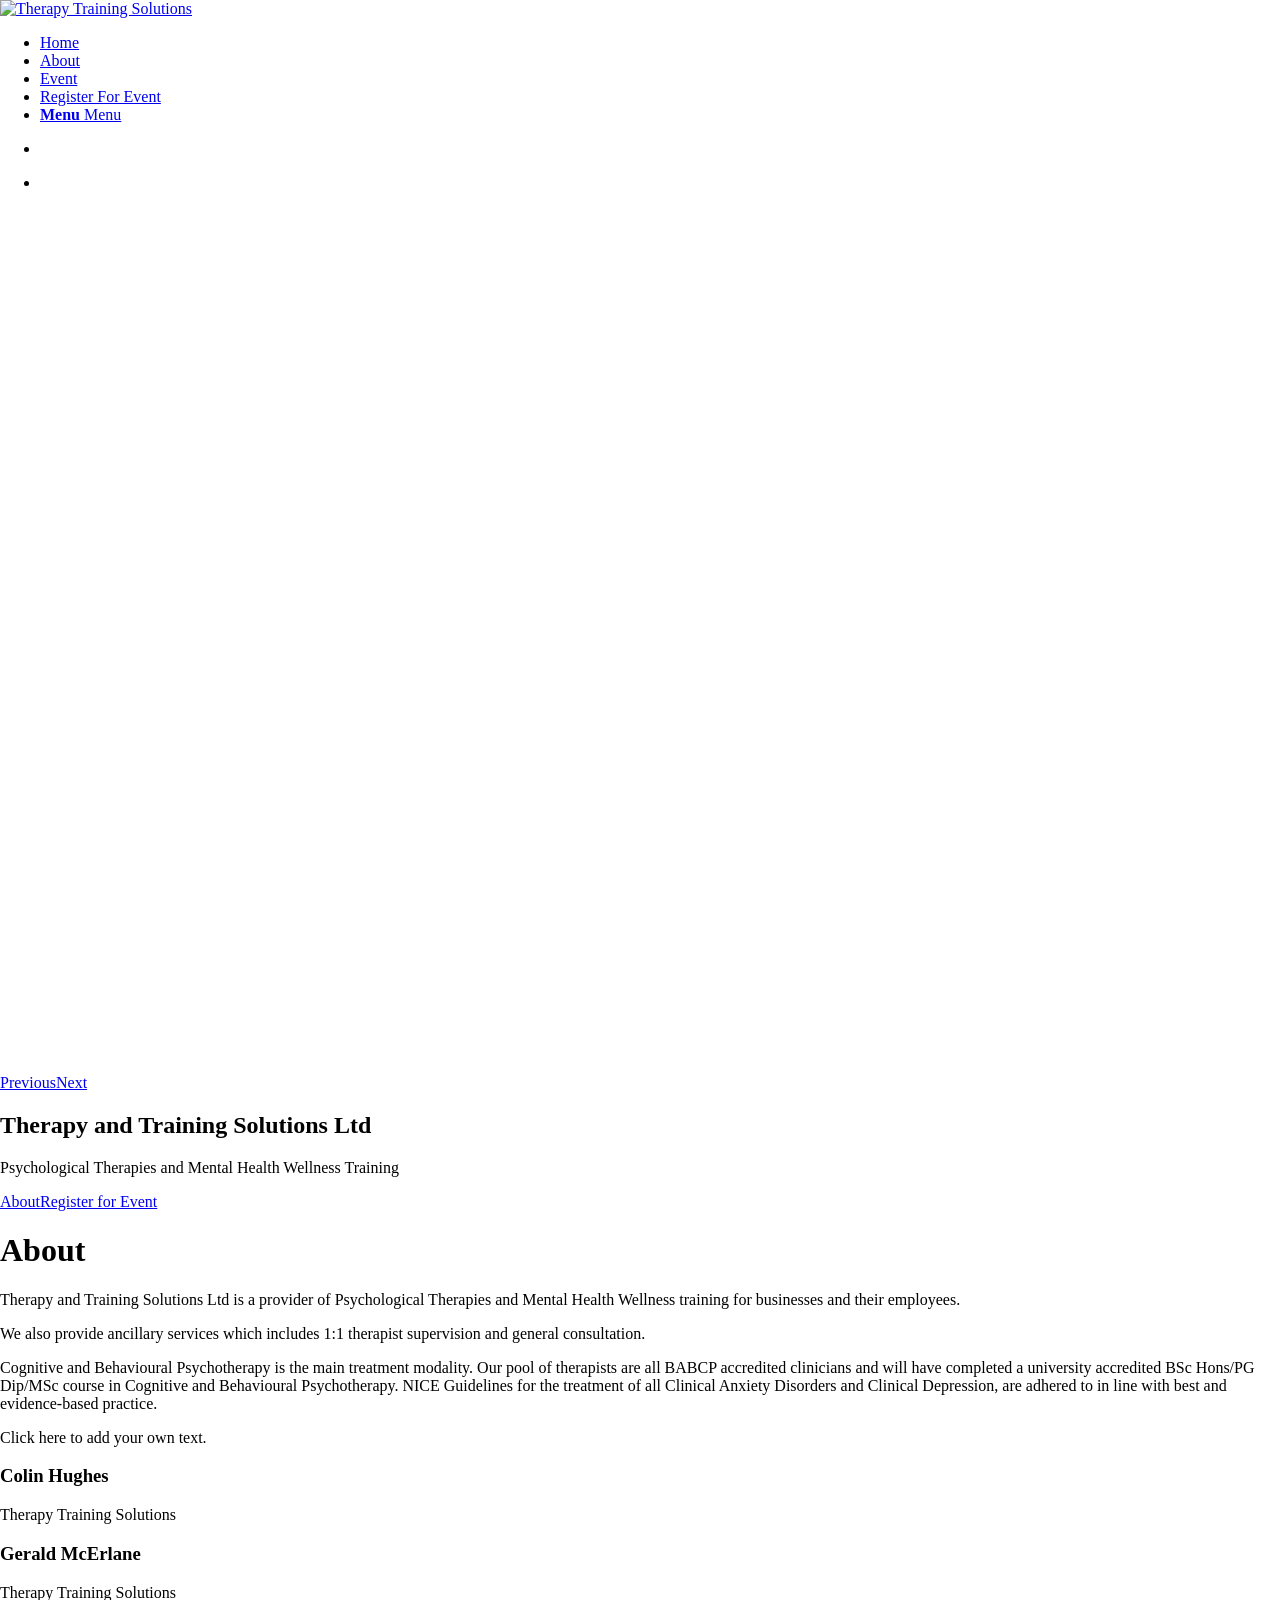
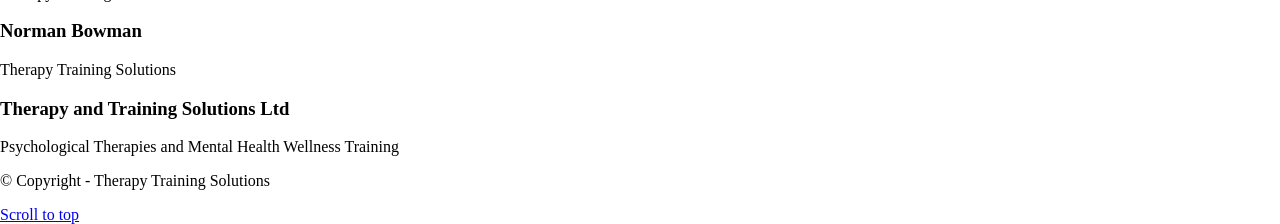
==== index.html @ c013c129 "Adding the exported files from wordpress" ====
<!DOCTYPE html><html lang="en-GB" class="html_stretched responsive av-preloader-disabled  html_header_top html_logo_left html_main_nav_header html_menu_right html_large html_header_sticky_disabled html_header_shrinking_disabled html_header_transparency html_mobile_menu_tablet html_header_searchicon_disabled html_content_align_center html_header_unstick_top_disabled html_header_stretch_disabled html_minimal_header html_minimal_header_shadow html_elegant-blog html_av-submenu-hidden html_av-submenu-display-click html_av-overlay-side html_av-overlay-side-minimal html_av-submenu-clone html_entry_id_143 av-cookies-no-cookie-consent av-no-preview av-default-lightbox html_text_menu_active av-mobile-menu-switch-default avia_desktop  js_active  avia_transform  avia_transform3d "><head>
<meta charset="UTF-8">


<!-- mobile setting -->
<meta name="viewport" content="width=device-width, initial-scale=1">

<!-- Scripts/CSS and wp_head hook -->
<meta name="robots" content="index, follow, max-image-preview:large, max-snippet:-1, max-video-preview:-1">

	<!-- This site is optimized with the Yoast SEO plugin v24.7 - https://yoast.com/wordpress/plugins/seo/ -->
	<title>Therapy Training Solutions | Mental Health Wellness</title>
	<meta name="description" content="Therapy and Training Solutions Ltd is a provider of Psychological Therapies &amp; Mental Health Wellness training for businesses.">
	<link rel="canonical" href="https://therapytrainingsolutions.com/home/">
	<meta property="og:locale" content="en_GB">
	<meta property="og:type" content="website">
	<meta property="og:title" content="Therapy Training Solutions | Mental Health Wellness">
	<meta property="og:description" content="Therapy and Training Solutions Ltd is a provider of Psychological Therapies &amp; Mental Health Wellness training for businesses.">
	<meta property="og:url" content="https://therapytrainingsolutions.com/home/">
	<meta property="og:site_name" content="Therapy Training Solutions">
	<meta property="article:modified_time" content="2026-04-06T12:33:07+00:00">
	<meta name="twitter:card" content="summary_large_image">
	
	<!-- / Yoast SEO plugin. -->


<link rel="alternate" type="application/rss+xml" title="Therapy Training Solutions » Feed" href="https://therapytrainingsolutions.com/feed/">
<link rel="alternate" type="application/rss+xml" title="Therapy Training Solutions » Comments Feed" href="https://therapytrainingsolutions.com/comments/feed/">
<link rel="alternate" title="oEmbed (JSON)" type="application/json+oembed" href="https://therapytrainingsolutions.com/wp-json/oembed/1.0/embed?url=https%3A%2F%2Ftherapytrainingsolutions.com%2F">
<link rel="alternate" title="oEmbed (XML)" type="text/xml+oembed" href="https://therapytrainingsolutions.com/wp-json/oembed/1.0/embed?url=https%3A%2F%2Ftherapytrainingsolutions.com%2F&amp;format=xml">

<!-- google webfont font replacement -->

			<script type="text/javascript">

				(function() {

					/*	check if webfonts are disabled by user setting via cookie - or user must opt in.	*/
					var html = document.getElementsByTagName('html')[0];
					var cookie_check = html.className.indexOf('av-cookies-needs-opt-in') >= 0 || html.className.indexOf('av-cookies-can-opt-out') >= 0;
					var allow_continue = true;
					var silent_accept_cookie = html.className.indexOf('av-cookies-user-silent-accept') >= 0;

					if( cookie_check && ! silent_accept_cookie )
					{
						if( ! document.cookie.match(/aviaCookieConsent/) || html.className.indexOf('av-cookies-session-refused') >= 0 )
						{
							allow_continue = false;
						}
						else
						{
							if( ! document.cookie.match(/aviaPrivacyRefuseCookiesHideBar/) )
							{
								allow_continue = false;
							}
							else if( ! document.cookie.match(/aviaPrivacyEssentialCookiesEnabled/) )
							{
								allow_continue = false;
							}
							else if( document.cookie.match(/aviaPrivacyGoogleWebfontsDisabled/) )
							{
								allow_continue = false;
							}
						}
					}

					if( allow_continue )
					{
						var f = document.createElement('link');

						f.type 	= 'text/css';
						f.rel 	= 'stylesheet';
						f.href 	= 'https://fonts.googleapis.com/css?family=Droid+Serif%7COpen+Sans:400,600%7CLato:300,400,700%7CCaveat:400,700&display=auto';
						f.id 	= 'avia-google-webfont';

						document.getElementsByTagName('head')[0].appendChild(f);
					}
				})();

			</script><link type="text/css" rel="stylesheet" href="https://fonts.googleapis.com/css?family=Droid+Serif%7COpen+Sans:400,600%7CLato:300,400,700%7CCaveat:400,700&amp;display=auto" id="avia-google-webfont">
			<style id="wp-img-auto-sizes-contain-inline-css">
img:is([sizes=auto i],[sizes^="auto," i]){contain-intrinsic-size:3000px 1500px}
/*# sourceURL=wp-img-auto-sizes-contain-inline-css */
</style>
<link rel="stylesheet" id="formidable-css" href="https://therapytrainingsolutions.com/wp-content/plugins/formidable/css/formidableforms.css?ver=3191437" media="all">
<style id="wp-emoji-styles-inline-css">

	img.wp-smiley, img.emoji {
		display: inline !important;
		border: none !important;
		box-shadow: none !important;
		height: 1em !important;
		width: 1em !important;
		margin: 0 0.07em !important;
		vertical-align: -0.1em !important;
		background: none !important;
		padding: 0 !important;
	}
/*# sourceURL=wp-emoji-styles-inline-css */
</style>
<style id="wp-block-library-inline-css">
:root{--wp-block-synced-color:#7a00df;--wp-block-synced-color--rgb:122,0,223;--wp-bound-block-color:var(--wp-block-synced-color);--wp-editor-canvas-background:#ddd;--wp-admin-theme-color:#007cba;--wp-admin-theme-color--rgb:0,124,186;--wp-admin-theme-color-darker-10:#006ba1;--wp-admin-theme-color-darker-10--rgb:0,107,160.5;--wp-admin-theme-color-darker-20:#005a87;--wp-admin-theme-color-darker-20--rgb:0,90,135;--wp-admin-border-width-focus:2px}@media (min-resolution:192dpi){:root{--wp-admin-border-width-focus:1.5px}}.wp-element-button{cursor:pointer}:root .has-very-light-gray-background-color{background-color:#eee}:root .has-very-dark-gray-background-color{background-color:#313131}:root .has-very-light-gray-color{color:#eee}:root .has-very-dark-gray-color{color:#313131}:root .has-vivid-green-cyan-to-vivid-cyan-blue-gradient-background{background:linear-gradient(135deg,#00d084,#0693e3)}:root .has-purple-crush-gradient-background{background:linear-gradient(135deg,#34e2e4,#4721fb 50%,#ab1dfe)}:root .has-hazy-dawn-gradient-background{background:linear-gradient(135deg,#faaca8,#dad0ec)}:root .has-subdued-olive-gradient-background{background:linear-gradient(135deg,#fafae1,#67a671)}:root .has-atomic-cream-gradient-background{background:linear-gradient(135deg,#fdd79a,#004a59)}:root .has-nightshade-gradient-background{background:linear-gradient(135deg,#330968,#31cdcf)}:root .has-midnight-gradient-background{background:linear-gradient(135deg,#020381,#2874fc)}:root{--wp--preset--font-size--normal:16px;--wp--preset--font-size--huge:42px}.has-regular-font-size{font-size:1em}.has-larger-font-size{font-size:2.625em}.has-normal-font-size{font-size:var(--wp--preset--font-size--normal)}.has-huge-font-size{font-size:var(--wp--preset--font-size--huge)}:root .has-text-align-center{text-align:center}:root .has-text-align-left{text-align:left}:root .has-text-align-right{text-align:right}.has-fit-text{white-space:nowrap!important}#end-resizable-editor-section{display:none}.aligncenter{clear:both}.items-justified-left{justify-content:flex-start}.items-justified-center{justify-content:center}.items-justified-right{justify-content:flex-end}.items-justified-space-between{justify-content:space-between}.screen-reader-text{word-wrap:normal!important;border:0;clip-path:inset(50%);height:1px;margin:-1px;overflow:hidden;padding:0;position:absolute;width:1px}.screen-reader-text:focus{background-color:#ddd;clip-path:none;color:#444;display:block;font-size:1em;height:auto;left:5px;line-height:normal;padding:15px 23px 14px;text-decoration:none;top:5px;width:auto;z-index:100000}html :where(.has-border-color){border-style:solid}html :where([style*=border-color]){border-style:solid}html :where([style*=border-top-color]){border-top-style:solid}html :where([style*=border-right-color]){border-right-style:solid}html :where([style*=border-bottom-color]){border-bottom-style:solid}html :where([style*=border-left-color]){border-left-style:solid}html :where([style*=border-width]){border-style:solid}html :where([style*=border-top-width]){border-top-style:solid}html :where([style*=border-right-width]){border-right-style:solid}html :where([style*=border-bottom-width]){border-bottom-style:solid}html :where([style*=border-left-width]){border-left-style:solid}html :where(img[class*=wp-image-]){height:auto;max-width:100%}:where(figure){margin:0 0 1em}html :where(.is-position-sticky){--wp-admin--admin-bar--position-offset:var(--wp-admin--admin-bar--height,0px)}@media screen and (max-width:600px){html :where(.is-position-sticky){--wp-admin--admin-bar--position-offset:0px}}

/*# sourceURL=/wp-includes/css/dist/block-library/common.min.css */
</style>

<style id="global-styles-inline-css">
:root{--wp--preset--aspect-ratio--square: 1;--wp--preset--aspect-ratio--4-3: 4/3;--wp--preset--aspect-ratio--3-4: 3/4;--wp--preset--aspect-ratio--3-2: 3/2;--wp--preset--aspect-ratio--2-3: 2/3;--wp--preset--aspect-ratio--16-9: 16/9;--wp--preset--aspect-ratio--9-16: 9/16;--wp--preset--color--black: #000000;--wp--preset--color--cyan-bluish-gray: #abb8c3;--wp--preset--color--white: #ffffff;--wp--preset--color--pale-pink: #f78da7;--wp--preset--color--vivid-red: #cf2e2e;--wp--preset--color--luminous-vivid-orange: #ff6900;--wp--preset--color--luminous-vivid-amber: #fcb900;--wp--preset--color--light-green-cyan: #7bdcb5;--wp--preset--color--vivid-green-cyan: #00d084;--wp--preset--color--pale-cyan-blue: #8ed1fc;--wp--preset--color--vivid-cyan-blue: #0693e3;--wp--preset--color--vivid-purple: #9b51e0;--wp--preset--color--metallic-red: #b02b2c;--wp--preset--color--maximum-yellow-red: #edae44;--wp--preset--color--yellow-sun: #eeee22;--wp--preset--color--palm-leaf: #83a846;--wp--preset--color--aero: #7bb0e7;--wp--preset--color--old-lavender: #745f7e;--wp--preset--color--steel-teal: #5f8789;--wp--preset--color--raspberry-pink: #d65799;--wp--preset--color--medium-turquoise: #4ecac2;--wp--preset--gradient--vivid-cyan-blue-to-vivid-purple: linear-gradient(135deg,rgb(6,147,227) 0%,rgb(155,81,224) 100%);--wp--preset--gradient--light-green-cyan-to-vivid-green-cyan: linear-gradient(135deg,rgb(122,220,180) 0%,rgb(0,208,130) 100%);--wp--preset--gradient--luminous-vivid-amber-to-luminous-vivid-orange: linear-gradient(135deg,rgb(252,185,0) 0%,rgb(255,105,0) 100%);--wp--preset--gradient--luminous-vivid-orange-to-vivid-red: linear-gradient(135deg,rgb(255,105,0) 0%,rgb(207,46,46) 100%);--wp--preset--gradient--very-light-gray-to-cyan-bluish-gray: linear-gradient(135deg,rgb(238,238,238) 0%,rgb(169,184,195) 100%);--wp--preset--gradient--cool-to-warm-spectrum: linear-gradient(135deg,rgb(74,234,220) 0%,rgb(151,120,209) 20%,rgb(207,42,186) 40%,rgb(238,44,130) 60%,rgb(251,105,98) 80%,rgb(254,248,76) 100%);--wp--preset--gradient--blush-light-purple: linear-gradient(135deg,rgb(255,206,236) 0%,rgb(152,150,240) 100%);--wp--preset--gradient--blush-bordeaux: linear-gradient(135deg,rgb(254,205,165) 0%,rgb(254,45,45) 50%,rgb(107,0,62) 100%);--wp--preset--gradient--luminous-dusk: linear-gradient(135deg,rgb(255,203,112) 0%,rgb(199,81,192) 50%,rgb(65,88,208) 100%);--wp--preset--gradient--pale-ocean: linear-gradient(135deg,rgb(255,245,203) 0%,rgb(182,227,212) 50%,rgb(51,167,181) 100%);--wp--preset--gradient--electric-grass: linear-gradient(135deg,rgb(202,248,128) 0%,rgb(113,206,126) 100%);--wp--preset--gradient--midnight: linear-gradient(135deg,rgb(2,3,129) 0%,rgb(40,116,252) 100%);--wp--preset--font-size--small: 1rem;--wp--preset--font-size--medium: 1.125rem;--wp--preset--font-size--large: 1.75rem;--wp--preset--font-size--x-large: clamp(1.75rem, 3vw, 2.25rem);--wp--preset--spacing--20: 0.44rem;--wp--preset--spacing--30: 0.67rem;--wp--preset--spacing--40: 1rem;--wp--preset--spacing--50: 1.5rem;--wp--preset--spacing--60: 2.25rem;--wp--preset--spacing--70: 3.38rem;--wp--preset--spacing--80: 5.06rem;--wp--preset--shadow--natural: 6px 6px 9px rgba(0, 0, 0, 0.2);--wp--preset--shadow--deep: 12px 12px 50px rgba(0, 0, 0, 0.4);--wp--preset--shadow--sharp: 6px 6px 0px rgba(0, 0, 0, 0.2);--wp--preset--shadow--outlined: 6px 6px 0px -3px rgb(255, 255, 255), 6px 6px rgb(0, 0, 0);--wp--preset--shadow--crisp: 6px 6px 0px rgb(0, 0, 0);}:root { --wp--style--global--content-size: 800px;--wp--style--global--wide-size: 1130px; }:where(body) { margin: 0; }.wp-site-blocks > .alignleft { float: left; margin-right: 2em; }.wp-site-blocks > .alignright { float: right; margin-left: 2em; }.wp-site-blocks > .aligncenter { justify-content: center; margin-left: auto; margin-right: auto; }:where(.is-layout-flex){gap: 0.5em;}:where(.is-layout-grid){gap: 0.5em;}.is-layout-flow > .alignleft{float: left;margin-inline-start: 0;margin-inline-end: 2em;}.is-layout-flow > .alignright{float: right;margin-inline-start: 2em;margin-inline-end: 0;}.is-layout-flow > .aligncenter{margin-left: auto !important;margin-right: auto !important;}.is-layout-constrained > .alignleft{float: left;margin-inline-start: 0;margin-inline-end: 2em;}.is-layout-constrained > .alignright{float: right;margin-inline-start: 2em;margin-inline-end: 0;}.is-layout-constrained > .aligncenter{margin-left: auto !important;margin-right: auto !important;}.is-layout-constrained > :where(:not(.alignleft):not(.alignright):not(.alignfull)){max-width: var(--wp--style--global--content-size);margin-left: auto !important;margin-right: auto !important;}.is-layout-constrained > .alignwide{max-width: var(--wp--style--global--wide-size);}body .is-layout-flex{display: flex;}.is-layout-flex{flex-wrap: wrap;align-items: center;}.is-layout-flex > :is(*, div){margin: 0;}body .is-layout-grid{display: grid;}.is-layout-grid > :is(*, div){margin: 0;}body{padding-top: 0px;padding-right: 0px;padding-bottom: 0px;padding-left: 0px;}:root :where(.wp-element-button, .wp-block-button__link){background-color: #32373c;border-width: 0;color: #fff;font-family: inherit;font-size: inherit;font-style: inherit;font-weight: inherit;letter-spacing: inherit;line-height: inherit;padding-top: calc(0.667em + 2px);padding-right: calc(1.333em + 2px);padding-bottom: calc(0.667em + 2px);padding-left: calc(1.333em + 2px);text-decoration: none;text-transform: inherit;}.has-black-color{color: var(--wp--preset--color--black) !important;}.has-cyan-bluish-gray-color{color: var(--wp--preset--color--cyan-bluish-gray) !important;}.has-white-color{color: var(--wp--preset--color--white) !important;}.has-pale-pink-color{color: var(--wp--preset--color--pale-pink) !important;}.has-vivid-red-color{color: var(--wp--preset--color--vivid-red) !important;}.has-luminous-vivid-orange-color{color: var(--wp--preset--color--luminous-vivid-orange) !important;}.has-luminous-vivid-amber-color{color: var(--wp--preset--color--luminous-vivid-amber) !important;}.has-light-green-cyan-color{color: var(--wp--preset--color--light-green-cyan) !important;}.has-vivid-green-cyan-color{color: var(--wp--preset--color--vivid-green-cyan) !important;}.has-pale-cyan-blue-color{color: var(--wp--preset--color--pale-cyan-blue) !important;}.has-vivid-cyan-blue-color{color: var(--wp--preset--color--vivid-cyan-blue) !important;}.has-vivid-purple-color{color: var(--wp--preset--color--vivid-purple) !important;}.has-metallic-red-color{color: var(--wp--preset--color--metallic-red) !important;}.has-maximum-yellow-red-color{color: var(--wp--preset--color--maximum-yellow-red) !important;}.has-yellow-sun-color{color: var(--wp--preset--color--yellow-sun) !important;}.has-palm-leaf-color{color: var(--wp--preset--color--palm-leaf) !important;}.has-aero-color{color: var(--wp--preset--color--aero) !important;}.has-old-lavender-color{color: var(--wp--preset--color--old-lavender) !important;}.has-steel-teal-color{color: var(--wp--preset--color--steel-teal) !important;}.has-raspberry-pink-color{color: var(--wp--preset--color--raspberry-pink) !important;}.has-medium-turquoise-color{color: var(--wp--preset--color--medium-turquoise) !important;}.has-black-background-color{background-color: var(--wp--preset--color--black) !important;}.has-cyan-bluish-gray-background-color{background-color: var(--wp--preset--color--cyan-bluish-gray) !important;}.has-white-background-color{background-color: var(--wp--preset--color--white) !important;}.has-pale-pink-background-color{background-color: var(--wp--preset--color--pale-pink) !important;}.has-vivid-red-background-color{background-color: var(--wp--preset--color--vivid-red) !important;}.has-luminous-vivid-orange-background-color{background-color: var(--wp--preset--color--luminous-vivid-orange) !important;}.has-luminous-vivid-amber-background-color{background-color: var(--wp--preset--color--luminous-vivid-amber) !important;}.has-light-green-cyan-background-color{background-color: var(--wp--preset--color--light-green-cyan) !important;}.has-vivid-green-cyan-background-color{background-color: var(--wp--preset--color--vivid-green-cyan) !important;}.has-pale-cyan-blue-background-color{background-color: var(--wp--preset--color--pale-cyan-blue) !important;}.has-vivid-cyan-blue-background-color{background-color: var(--wp--preset--color--vivid-cyan-blue) !important;}.has-vivid-purple-background-color{background-color: var(--wp--preset--color--vivid-purple) !important;}.has-metallic-red-background-color{background-color: var(--wp--preset--color--metallic-red) !important;}.has-maximum-yellow-red-background-color{background-color: var(--wp--preset--color--maximum-yellow-red) !important;}.has-yellow-sun-background-color{background-color: var(--wp--preset--color--yellow-sun) !important;}.has-palm-leaf-background-color{background-color: var(--wp--preset--color--palm-leaf) !important;}.has-aero-background-color{background-color: var(--wp--preset--color--aero) !important;}.has-old-lavender-background-color{background-color: var(--wp--preset--color--old-lavender) !important;}.has-steel-teal-background-color{background-color: var(--wp--preset--color--steel-teal) !important;}.has-raspberry-pink-background-color{background-color: var(--wp--preset--color--raspberry-pink) !important;}.has-medium-turquoise-background-color{background-color: var(--wp--preset--color--medium-turquoise) !important;}.has-black-border-color{border-color: var(--wp--preset--color--black) !important;}.has-cyan-bluish-gray-border-color{border-color: var(--wp--preset--color--cyan-bluish-gray) !important;}.has-white-border-color{border-color: var(--wp--preset--color--white) !important;}.has-pale-pink-border-color{border-color: var(--wp--preset--color--pale-pink) !important;}.has-vivid-red-border-color{border-color: var(--wp--preset--color--vivid-red) !important;}.has-luminous-vivid-orange-border-color{border-color: var(--wp--preset--color--luminous-vivid-orange) !important;}.has-luminous-vivid-amber-border-color{border-color: var(--wp--preset--color--luminous-vivid-amber) !important;}.has-light-green-cyan-border-color{border-color: var(--wp--preset--color--light-green-cyan) !important;}.has-vivid-green-cyan-border-color{border-color: var(--wp--preset--color--vivid-green-cyan) !important;}.has-pale-cyan-blue-border-color{border-color: var(--wp--preset--color--pale-cyan-blue) !important;}.has-vivid-cyan-blue-border-color{border-color: var(--wp--preset--color--vivid-cyan-blue) !important;}.has-vivid-purple-border-color{border-color: var(--wp--preset--color--vivid-purple) !important;}.has-metallic-red-border-color{border-color: var(--wp--preset--color--metallic-red) !important;}.has-maximum-yellow-red-border-color{border-color: var(--wp--preset--color--maximum-yellow-red) !important;}.has-yellow-sun-border-color{border-color: var(--wp--preset--color--yellow-sun) !important;}.has-palm-leaf-border-color{border-color: var(--wp--preset--color--palm-leaf) !important;}.has-aero-border-color{border-color: var(--wp--preset--color--aero) !important;}.has-old-lavender-border-color{border-color: var(--wp--preset--color--old-lavender) !important;}.has-steel-teal-border-color{border-color: var(--wp--preset--color--steel-teal) !important;}.has-raspberry-pink-border-color{border-color: var(--wp--preset--color--raspberry-pink) !important;}.has-medium-turquoise-border-color{border-color: var(--wp--preset--color--medium-turquoise) !important;}.has-vivid-cyan-blue-to-vivid-purple-gradient-background{background: var(--wp--preset--gradient--vivid-cyan-blue-to-vivid-purple) !important;}.has-light-green-cyan-to-vivid-green-cyan-gradient-background{background: var(--wp--preset--gradient--light-green-cyan-to-vivid-green-cyan) !important;}.has-luminous-vivid-amber-to-luminous-vivid-orange-gradient-background{background: var(--wp--preset--gradient--luminous-vivid-amber-to-luminous-vivid-orange) !important;}.has-luminous-vivid-orange-to-vivid-red-gradient-background{background: var(--wp--preset--gradient--luminous-vivid-orange-to-vivid-red) !important;}.has-very-light-gray-to-cyan-bluish-gray-gradient-background{background: var(--wp--preset--gradient--very-light-gray-to-cyan-bluish-gray) !important;}.has-cool-to-warm-spectrum-gradient-background{background: var(--wp--preset--gradient--cool-to-warm-spectrum) !important;}.has-blush-light-purple-gradient-background{background: var(--wp--preset--gradient--blush-light-purple) !important;}.has-blush-bordeaux-gradient-background{background: var(--wp--preset--gradient--blush-bordeaux) !important;}.has-luminous-dusk-gradient-background{background: var(--wp--preset--gradient--luminous-dusk) !important;}.has-pale-ocean-gradient-background{background: var(--wp--preset--gradient--pale-ocean) !important;}.has-electric-grass-gradient-background{background: var(--wp--preset--gradient--electric-grass) !important;}.has-midnight-gradient-background{background: var(--wp--preset--gradient--midnight) !important;}.has-small-font-size{font-size: var(--wp--preset--font-size--small) !important;}.has-medium-font-size{font-size: var(--wp--preset--font-size--medium) !important;}.has-large-font-size{font-size: var(--wp--preset--font-size--large) !important;}.has-x-large-font-size{font-size: var(--wp--preset--font-size--x-large) !important;}
/*# sourceURL=global-styles-inline-css */
</style>

<link rel="stylesheet" id="mediaelement-css" href="https://therapytrainingsolutions.com/wp-includes/js/mediaelement/mediaelementplayer-legacy.min.css?ver=4.2.17" media="all">
<link rel="stylesheet" id="wp-mediaelement-css" href="https://therapytrainingsolutions.com/wp-includes/js/mediaelement/wp-mediaelement.min.css?ver=7.0.4" media="all">
<link rel="stylesheet" id="avia-merged-styles-css" href="https://therapytrainingsolutions.com/wp-content/uploads/dynamic_avia/avia-merged-styles-a7b9340846c7d0eb1433fabc374eac28---668e951b6c77f.css" media="all">
<link rel="stylesheet" id="avia-single-post-143-css" href="https://therapytrainingsolutions.com/wp-content/uploads/dynamic_avia/avia_posts_css/post-143.css?ver=ver-1775478793" media="all">
<script id="jquery-core-js" src="https://therapytrainingsolutions.com/wp-includes/js/jquery/jquery.min.js?ver=3.7.1"></script>
<script id="jquery-migrate-js" src="https://therapytrainingsolutions.com/wp-includes/js/jquery/jquery-migrate.min.js?ver=3.4.1"></script>
<link rel="https://api.w.org/" href="https://therapytrainingsolutions.com/wp-json/"><link rel="alternate" title="JSON" type="application/json" href="https://therapytrainingsolutions.com/wp-json/wp/v2/pages/143"><link rel="EditURI" type="application/rsd+xml" title="RSD" href="https://therapytrainingsolutions.com/xmlrpc.php?rsd">
<meta name="generator" content="WordPress 7.0.4">
<link rel="shortlink" href="https://therapytrainingsolutions.com/">
<link rel="profile" href="http://gmpg.org/xfn/11">
<link rel="alternate" type="application/rss+xml" title="Therapy Training Solutions RSS2 Feed" href="https://therapytrainingsolutions.com/feed/">
<link rel="pingback" href="https://therapytrainingsolutions.com/xmlrpc.php">
<!--[if lt IE 9]><script src="https://therapytrainingsolutions.com/wp-content/themes/enfold/js/html5shiv.js"></script><![endif]-->
<link rel="icon" href="http://therapytrainingsolutions.com/wp-content/uploads/2023/03/tts-icon.png" type="image/png">

<!-- To speed up the rendering and to display the site as fast as possible to the user we include some styles and scripts for above the fold content inline -->
<script type="text/javascript">'use strict';var avia_is_mobile=!1;if(/Android|webOS|iPhone|iPad|iPod|BlackBerry|IEMobile|Opera Mini/i.test(navigator.userAgent)&&'ontouchstart' in document.documentElement){avia_is_mobile=!0;document.documentElement.className+=' avia_mobile '}
else{document.documentElement.className+=' avia_desktop '};document.documentElement.className+=' js_active ';(function(){var e=['-webkit-','-moz-','-ms-',''],n='',o=!1,a=!1;for(var t in e){if(e[t]+'transform' in document.documentElement.style){o=!0;n=e[t]+'transform'};if(e[t]+'perspective' in document.documentElement.style){a=!0}};if(o){document.documentElement.className+=' avia_transform '};if(a){document.documentElement.className+=' avia_transform3d '};if(typeof document.getElementsByClassName=='function'&&typeof document.documentElement.getBoundingClientRect=='function'&&avia_is_mobile==!1){if(n&&window.innerHeight>0){setTimeout(function(){var e=0,o={},a=0,t=document.getElementsByClassName('av-parallax'),i=window.pageYOffset||document.documentElement.scrollTop;for(e=0;e<t.length;e++){t[e].style.top='0px';o=t[e].getBoundingClientRect();a=Math.ceil((window.innerHeight+i-o.top)*0.3);t[e].style[n]='translate(0px, '+a+'px)';t[e].style.top='auto';t[e].className+=' enabled-parallax '}},50)}}})();</script><style type="text/css">
		@font-face {font-family: 'entypo-fontello'; font-weight: normal; font-style: normal; font-display: auto;
		src: url('https://therapytrainingsolutions.com/wp-content/themes/enfold/config-templatebuilder/avia-template-builder/assets/fonts/entypo-fontello.woff2') format('woff2'),
		url('https://therapytrainingsolutions.com/wp-content/themes/enfold/config-templatebuilder/avia-template-builder/assets/fonts/entypo-fontello.woff') format('woff'),
		url('https://therapytrainingsolutions.com/wp-content/themes/enfold/config-templatebuilder/avia-template-builder/assets/fonts/entypo-fontello.ttf') format('truetype'),
		url('https://therapytrainingsolutions.com/wp-content/themes/enfold/config-templatebuilder/avia-template-builder/assets/fonts/entypo-fontello.svg#entypo-fontello') format('svg'),
		url('https://therapytrainingsolutions.com/wp-content/themes/enfold/config-templatebuilder/avia-template-builder/assets/fonts/entypo-fontello.eot'),
		url('https://therapytrainingsolutions.com/wp-content/themes/enfold/config-templatebuilder/avia-template-builder/assets/fonts/entypo-fontello.eot?#iefix') format('embedded-opentype');
		} #top .avia-font-entypo-fontello, body .avia-font-entypo-fontello, html body [data-av_iconfont='entypo-fontello']:before{ font-family: 'entypo-fontello'; }
		
		@font-face {font-family: 'lifestyles'; font-weight: normal; font-style: normal; font-display: auto;
		src: url('https://therapytrainingsolutions.com/wp-content/uploads/avia_fonts/lifestyles/lifestyles.woff2') format('woff2'),
		url('https://therapytrainingsolutions.com/wp-content/uploads/avia_fonts/lifestyles/lifestyles.woff') format('woff'),
		url('https://therapytrainingsolutions.com/wp-content/uploads/avia_fonts/lifestyles/lifestyles.ttf') format('truetype'),
		url('https://therapytrainingsolutions.com/wp-content/uploads/avia_fonts/lifestyles/lifestyles.svg#lifestyles') format('svg'),
		url('https://therapytrainingsolutions.com/wp-content/uploads/avia_fonts/lifestyles/lifestyles.eot'),
		url('https://therapytrainingsolutions.com/wp-content/uploads/avia_fonts/lifestyles/lifestyles.eot?#iefix') format('embedded-opentype');
		} #top .avia-font-lifestyles, body .avia-font-lifestyles, html body [data-av_iconfont='lifestyles']:before{ font-family: 'lifestyles'; }
		</style>

<!--
Debugging Info for Theme support: 

Theme: Enfold
Version: 5.5
Installed: enfold
AviaFramework Version: 5.3
AviaBuilder Version: 5.3
aviaElementManager Version: 1.0.1
- - - - - - - - - - -
ChildTheme: Enfold Child
ChildTheme Version: 1.0
ChildTheme Installed: enfold

- - - - - - - - - - -
ML:512-PU:55-PLA:6
WP:7.0.4
Compress: CSS:all theme files - JS:all theme files
Updates: disabled
PLAu:6
-->
</head>

<body id="top" class="home wp-singular page-template-default page page-id-143 wp-theme-enfold wp-child-theme-enfold-child stretched rtl_columns av-curtain-numeric droid_serif open_sans  avia-responsive-images-support" itemscope="itemscope" itemtype="https://schema.org/WebPage">

	
	<div id="wrap_all">

	
<header id="header" class="all_colors header_color light_bg_color  av_header_top av_logo_left av_main_nav_header av_menu_right av_large av_header_sticky_disabled av_header_shrinking_disabled av_header_stretch_disabled av_mobile_menu_tablet av_header_transparency av_header_searchicon_disabled av_header_unstick_top_disabled av_minimal_header av_minimal_header_shadow av_bottom_nav_disabled  av_alternate_logo_active av_header_border_disabled" data-av_shrink_factor="50" role="banner" itemscope="itemscope" itemtype="https://schema.org/WPHeader">

		<div id="header_main" class="container_wrap container_wrap_logo">

        <div class="container av-logo-container"><div class="inner-container"><span class="logo avia-standard-logo"><a href="./index.html" class="" aria-label="Link"><img src="https://therapytrainingsolutions.com/wp-content/uploads/2023/03/Training-and-Therapy-Solutions.png" height="100" width="300" alt="Therapy Training Solutions" title="Training-and-Therapy-Solutions" loading="lazy" decoding="async"><span class="subtext avia-standard-logo-sub"><img src="https://therapytrainingsolutions.com/wp-content/uploads/2023/03/Training-and-Therapy-Solutions.png" class="alternate avia-standard-logo" alt="" title="Training-and-Therapy-Solutions" loading="lazy" decoding="async"></span></a></span><nav class="main_menu" data-selectname="Select a page" role="navigation" itemscope="itemscope" itemtype="https://schema.org/SiteNavigationElement"><div class="avia-menu av-main-nav-wrap"><ul role="menu" class="menu av-main-nav" id="avia-menu"><li role="menuitem" id="menu-item-387" class="menu-item menu-item-type-post_type menu-item-object-page menu-item-home current-menu-item page_item page-item-143 current_page_item menu-item-top-level menu-item-top-level-1"><a href="./index.html" itemprop="url" tabindex="0" data-nce-hover-nav="true"><span class="avia-bullet"></span><span class="avia-menu-text">Home</span><span class="avia-menu-fx"><span class="avia-arrow-wrap"><span class="avia-arrow"></span></span></span></a></li>
<li role="menuitem" id="menu-item-465" class="menu-item menu-item-type-custom menu-item-object-custom menu-item-mega-parent  menu-item-top-level menu-item-top-level-2"><a href="#about" itemprop="url" tabindex="0" data-nce-hover-nav="true"><span class="avia-bullet"></span><span class="avia-menu-text">About</span><span class="avia-menu-fx"><span class="avia-arrow-wrap"><span class="avia-arrow"></span></span></span></a></li>
<li role="menuitem" id="menu-item-468" class="menu-item menu-item-type-custom menu-item-object-custom menu-item-top-level menu-item-top-level-3"><a href="#event" itemprop="url" tabindex="0" data-nce-hover-nav="true"><span class="avia-bullet"></span><span class="avia-menu-text">Event</span><span class="avia-menu-fx"><span class="avia-arrow-wrap"><span class="avia-arrow"></span></span></span></a></li>
<li role="menuitem" id="menu-item-469" class="menu-item menu-item-type-custom menu-item-object-custom av-menu-button av-menu-button-bordered menu-item-top-level menu-item-top-level-4"><a href="#register" itemprop="url" tabindex="0" data-nce-hover-nav="true"><span class="avia-bullet"></span><span class="avia-menu-text">Register For Event</span><span class="avia-menu-fx"><span class="avia-arrow-wrap"><span class="avia-arrow"></span></span></span></a></li>
<li class="av-burger-menu-main menu-item-avia-special av-small-burger-icon">
	        			<a href="#" aria-label="Menu" aria-hidden="false" data-nce-hover-nav="true">
							<span class="av-hamburger av-hamburger--spin av-js-hamburger">
								<span class="av-hamburger-box">
						          <span class="av-hamburger-inner"></span>
						          <strong>Menu</strong>
								</span>
							</span>
							<span class="avia_hidden_link_text">Menu</span>
						</a>
	        		   </li></ul></div></nav></div> </div> 
		<!-- end container_wrap-->
		</div>
		<div class="header_bg"></div>

<!-- end header -->
</header>

	<div id="main" class="all_colors" data-scroll-offset="0">

	<div class="avia-fullscreen-slider main_color   avia-builder-el-0  el_before_av_layout_row  avia-builder-el-first  container_wrap fullsize"><a href="#next-section" title="" class="scroll-down-link av-control-hidden" aria-hidden="true" data-av_icon="" data-av_iconfont="entypo-fontello"></a><div class="avia-slideshow av-9of5cn-b6e1cfceef7d9526ae4e2f710e07aa99 avia-slideshow-no scaling av_fullscreen avia-fade-slider av-slideshow-ui av-control-hidden av-no-slider-navigation av-hide-nav-arrows av-slideshow-autoplay av-loop-endless av-loop-manual-endless av-slider-scroll-down-active av-default-height-applied   avia-slideshow-1" data-slideshow-options="{&quot;animation&quot;:&quot;fade&quot;,&quot;autoplay&quot;:true,&quot;loop_autoplay&quot;:&quot;endless&quot;,&quot;interval&quot;:7,&quot;loop_manual&quot;:&quot;manual-endless&quot;,&quot;autoplay_stopper&quot;:false,&quot;noNavigation&quot;:true,&quot;bg_slider&quot;:true,&quot;keep_padding&quot;:false,&quot;hoverpause&quot;:false,&quot;show_slide_delay&quot;:0,&quot;slide_height&quot;:&quot;100&quot;,&quot;image_attachment&quot;:&quot;&quot;}" itemprop="image" itemscope="itemscope" itemtype="https://schema.org/ImageObject"><ul class="avia-slideshow-inner " style="padding-bottom: 66.40625%;"><li style="background-position:center right;" data-img-url="https://therapytrainingsolutions.com/wp-content/uploads/2023/03/drops-339940_1920.jpg" class="avia-slideshow-slide av-9of5cn-b6e1cfceef7d9526ae4e2f710e07aa99__0  slide-1 slide-odd"><div data-rel="slideshow-1" class="avia-slide-wrap "><div class="av-section-color-overlay" style="opacity: 0.4; background-color: #000000; "></div></div></li><li style="background-position:center right;" data-img-url="https://therapytrainingsolutions.com/wp-content/uploads/2023/03/landscape-4337228_1920.jpg" class="avia-slideshow-slide av-9of5cn-b6e1cfceef7d9526ae4e2f710e07aa99__1  slide-2 slide-even"><div data-rel="slideshow-1" class="avia-slide-wrap "><div class="av-section-color-overlay" style="opacity: 0.4; background-color: #000000; "></div></div></li></ul><div class="avia-slideshow-arrows avia-slideshow-controls"><a href="#prev" class="prev-slide " aria-hidden="true" data-av_icon="" data-av_iconfont="entypo-fontello" tabindex="-1">Previous</a><a href="#next" class="next-slide " aria-hidden="true" data-av_icon="" data-av_iconfont="entypo-fontello" tabindex="-1">Next</a></div><div class="av-slideshow-caption av-9of5cn-b6e1cfceef7d9526ae4e2f710e07aa99__0 caption_fullwidth caption_center"><div class="container caption_container"><div class="slideshow_caption"><div class="slideshow_inner_caption"><div class="slideshow_align_caption"><h2 class="avia-caption-title " itemprop="name">Therapy and Training Solutions Ltd</h2><div class="avia-caption-content " itemprop="description"><p>Psychological Therapies and Mental Health Wellness Training</p>
</div><a href="#about" class="avia-slideshow-button avia-button avia-color-light avia-multi-slideshow-button" data-duration="800" data-easing="easeInOutQuad">About</a><a href="#register" class="avia-slideshow-button avia-button avia-color-theme-color avia-multi-slideshow-button avia-slideshow-button-2" data-duration="800" data-easing="easeInOutQuad">Register for Event</a></div></div></div></div></div></div></div>
<div id="welcome" class="av-layout-grid-container av-99ae8n-454dabb6a28d366cea6a5a9278254538 entry-content-wrapper main_color av-fixed-cells  avia-builder-el-1  el_after_av_fullscreen  el_before_av_layout_row  grid-row-not-first  container_wrap fullsize">
<div class="flex_cell av-90tnk7-fef7a23ced7c395f97f50d6d78237941 av-gridrow-cell av_one_fourth no_margin  avia-builder-el-2  el_before_av_cell_one_fourth  avia-builder-el-first  av-zero-padding"><div class="flex_cell_inner">
<section class="av_textblock_section av-lyfwteok-fb0f9503867fe1c91da82e372a974a4c" itemscope="itemscope" itemtype="https://schema.org/CreativeWork"><div class="avia_textblock" itemprop="text"></div></section>
</div></div><div class="flex_cell av-8xawaf-cb9ece76e45e9194c1fcdde21c802706 av-gridrow-cell av_one_fourth no_margin  avia-builder-el-4  el_after_av_cell_one_fourth  el_before_av_cell_one_fourth  av-zero-padding"><div class="flex_cell_inner">
</div></div><div class="flex_cell av-8qmv33-f01f9d45482f53d6de5e03aa0f63d10d av-gridrow-cell av_one_fourth no_margin  avia-builder-el-5  el_after_av_cell_one_fourth  el_before_av_cell_one_fourth  av-zero-padding"><div class="flex_cell_inner">
</div></div><div class="flex_cell av-8hhilr-3be22bbfed1f611b4d37b323eb75fa45 av-gridrow-cell av_one_fourth no_margin  avia-builder-el-6  el_after_av_cell_one_fourth  avia-builder-el-last  av-zero-padding"><div class="flex_cell_inner">
</div></div>
</div>
<div id="about" class="av-layout-grid-container av-8alm7z-b2321381a7b747550edde077053a9dcb entry-content-wrapper main_color av-flex-cells  avia-builder-el-7  el_after_av_layout_row  el_before_av_layout_row  grid-row-not-first  container_wrap fullsize">
<div class="flex_cell av-85n0fr-61a6545cc4116880f098a6a2b326a4d5 av-gridrow-cell av_one_half no_margin  avia-builder-el-8  el_before_av_cell_one_half  avia-builder-el-first "><div class="flex_cell_inner">
<div class="av-special-heading av-80ef33-07246c97cfd03e1eebd7f6eca12bd599 av-special-heading-h1 blockquote modern-quote  avia-builder-el-9  el_before_av_textblock  avia-builder-el-first  av-inherit-size"><h1 class="av-special-heading-tag" itemprop="headline">About</h1><div class="special-heading-border"><div class="special-heading-inner-border"></div></div></div>
<section class="av_textblock_section av-7t5zbb-8ad028d6011e7711f36abcbba9e0b786" itemscope="itemscope" itemtype="https://schema.org/CreativeWork"><div class="avia_textblock" itemprop="text"><p>Therapy and Training Solutions Ltd is a provider of Psychological Therapies and Mental Health Wellness training for businesses and their employees.</p>
<p>We also provide ancillary services which includes 1:1 therapist supervision and general consultation.</p>
<p>Cognitive and Behavioural Psychotherapy is the main treatment modality. Our pool of therapists are all BABCP accredited clinicians and will have completed a university accredited BSc Hons/PG Dip/MSc course in Cognitive and Behavioural Psychotherapy. NICE Guidelines for the treatment of all Clinical Anxiety Disorders and Clinical Depression, are adhered to in line with best and evidence-based practice.</p>
</div></section>
</div></div><div class="flex_cell av-7fnpwv-67a920c55f632e788e4c5a56f974f8c1 av-gridrow-cell av_one_half no_margin  avia-builder-el-11  el_after_av_cell_one_half  avia-builder-el-last  avia-full-stretch"><div class="flex_cell_inner">
</div></div>
</div>
<div id="welcome" class="av-layout-grid-container av-26edtj-f7e479f5f02ec5674be3f5a797bf0c02 entry-content-wrapper main_color av-fixed-cells  avia-builder-el-12  el_after_av_layout_row  el_before_av_section  grid-row-not-first  container_wrap fullsize">
<div class="flex_cell av-20kajr-2fe75a214a9cbe56ac938f7866736538 av-gridrow-cell av_one_fourth no_margin  avia-builder-el-13  el_before_av_cell_one_fourth  avia-builder-el-first  av-zero-padding"><div class="flex_cell_inner">
</div></div><div class="flex_cell av-1vffgf-6dc30d8496624afdbd3734338409775c av-gridrow-cell av_one_fourth no_margin  avia-builder-el-14  el_after_av_cell_one_fourth  el_before_av_cell_one_fourth  av-zero-padding"><div class="flex_cell_inner">
</div></div><div class="flex_cell av-1t7obb-3d3f0ba50a24170252217c4ec9698f4c av-gridrow-cell av_one_fourth no_margin  avia-builder-el-15  el_after_av_cell_one_fourth  el_before_av_cell_one_fourth  av-zero-padding"><div class="flex_cell_inner">
</div></div><div class="flex_cell av-1m47jz-2ea33fdd21a4d2d0e5b04c6ea6f328cc av-gridrow-cell av_one_fourth no_margin  avia-builder-el-16  el_after_av_cell_one_fourth  avia-builder-el-last  av-zero-padding"><div class="flex_cell_inner">
</div></div>
</div>
<div id="register" class="avia-section av-1eop5j-8b0221ce3c9bbcdf6e255ad61f7d5d74 alternate_color avia-section-huge avia-no-border-styling  avia-builder-el-17  el_after_av_layout_row  el_before_av_textblock  avia-full-stretch avia-bg-style-fixed av-section-color-overlay-active container_wrap fullsize" data-section-bg-repeat="stretch"><div class="av-section-color-overlay-wrap"><div class="av-section-color-overlay"></div><div class="container av-section-cont-open"><div class="template-page content  av-content-full alpha units"><div class="post-entry post-entry-type-page post-entry-143"><div class="entry-content-wrapper clearfix">
<div class="flex_column av-17frmv-27fbbd615aefe01f5198884c4d221a16 av_one_fifth  avia-builder-el-18  avia-builder-el-no-sibling  first flex_column_div av-zero-column-padding "></div>
</div></div></div><!-- close content main div --></div></div></div><div id="after_section_1" class="main_color av_default_container_wrap container_wrap fullsize"><div class="container av-section-cont-open"><div class="template-page content  av-content-full alpha units"><div class="post-entry post-entry-type-page post-entry-143"><div class="entry-content-wrapper clearfix">
<section class="av_textblock_section av-12rxz-1e29dae6f74e159dfbcae4f5883fbf0a" itemscope="itemscope" itemtype="https://schema.org/CreativeWork"><div class="avia_textblock" itemprop="text"><p>Click here to add your own text.</p>
</div></section>
<section class="avia-team-member av-lyfwvbh0-a39aeeb7024c86559720f9a777960ae5  avia-builder-el-20  el_after_av_textblock  el_before_av_team_member " itemscope="itemscope" itemtype="https://schema.org/Person"><h3 class="team-member-name " itemprop="name">Colin Hughes</h3><span class="hidden team-member-affiliation" itemprop="affiliation">Therapy Training Solutions</span></section>
<section class="avia-team-member av-lyfww63o-0021f90cdc1e7b6ec2a1ceba97aa2ae3  avia-builder-el-21  el_after_av_team_member  el_before_av_team_member " itemscope="itemscope" itemtype="https://schema.org/Person"><h3 class="team-member-name " itemprop="name">Gerald McErlane</h3><span class="hidden team-member-affiliation" itemprop="affiliation">Therapy Training Solutions</span></section>
<section class="avia-team-member av-lyfwwm70-37df853976173bb20837f56439b8bf6f  avia-builder-el-22  el_after_av_team_member  avia-builder-el-last " itemscope="itemscope" itemtype="https://schema.org/Person"><h3 class="team-member-name " itemprop="name">Norman Bowman</h3><span class="hidden team-member-affiliation" itemprop="affiliation">Therapy Training Solutions</span></section>
</div></div></div><!-- close content main div --> <!-- section close by builder template -->		</div><!--end builder template--></div><!-- close default .container_wrap element -->				<div class="container_wrap footer_color" id="footer">

					<div class="container">

						<div class="flex_column   first el_before_"><section id="text-3" class="widget clearfix widget_text"><h3 class="widgettitle">Therapy and Training Solutions Ltd</h3>			<div class="textwidget"><p>Psychological Therapies and Mental Health Wellness Training</p>
</div>
		<span class="seperator extralight-border"></span></section></div>
					</div>

				<!-- ####### END FOOTER CONTAINER ####### -->
				</div>

	

	
				<footer class="container_wrap socket_color" id="socket" role="contentinfo" itemscope="itemscope" itemtype="https://schema.org/WPFooter">
                    <div class="container">

                        <span class="copyright">© Copyright - Therapy Training Solutions </span>

                        <ul class="noLightbox social_bookmarks icon_count_1"></ul>
                    </div>

	            <!-- ####### END SOCKET CONTAINER ####### -->
				</footer>


					<!-- end main -->
		</div>

		<!-- end wrap_all --></div>

<a href="#top" title="Scroll to top" id="scroll-top-link" aria-hidden="true" data-av_icon="" data-av_iconfont="entypo-fontello"><span class="avia_hidden_link_text">Scroll to top</span></a>

<div id="fb-root"></div>

<script type="speculationrules">
{"prefetch":[{"source":"document","where":{"and":[{"href_matches":"/*"},{"not":{"href_matches":["/wp-*.php","/wp-admin/*","/wp-content/uploads/*","/wp-content/*","/wp-content/plugins/*","/wp-content/themes/enfold-child/*","/wp-content/themes/enfold/*","/*\\?(.+)"]}},{"not":{"selector_matches":"a[rel~=\"nofollow\"]"}},{"not":{"selector_matches":".no-prefetch, .no-prefetch a"}}]},"eagerness":"conservative"}]}
</script>

 <script type="text/javascript">
 /* <![CDATA[ */  
var avia_framework_globals = avia_framework_globals || {};
    avia_framework_globals.frameworkUrl = 'https://therapytrainingsolutions.com/wp-content/themes/enfold/framework/';
    avia_framework_globals.installedAt = 'https://therapytrainingsolutions.com/wp-content/themes/enfold/';
    avia_framework_globals.ajaxurl = 'https://therapytrainingsolutions.com/wp-admin/admin-ajax.php';
/* ]]> */ 
</script>
 
 <script id="mediaelement-core-js-before">
var mejsL10n = {"language":"en","strings":{"mejs.download-file":"Download File","mejs.install-flash":"You are using a browser that does not have Flash player enabled or installed. Please turn on your Flash player plugin or download the latest version from https://get.adobe.com/flashplayer/","mejs.fullscreen":"Fullscreen","mejs.play":"Play","mejs.pause":"Pause","mejs.time-slider":"Time Slider","mejs.time-help-text":"Use Left/Right Arrow keys to advance one second, Up/Down arrows to advance ten seconds.","mejs.live-broadcast":"Live Broadcast","mejs.volume-help-text":"Use Up/Down Arrow keys to increase or decrease volume.","mejs.unmute":"Unmute","mejs.mute":"Mute","mejs.volume-slider":"Volume Slider","mejs.video-player":"Video Player","mejs.audio-player":"Audio Player","mejs.captions-subtitles":"Captions/Subtitles","mejs.captions-chapters":"Chapters","mejs.none":"None","mejs.afrikaans":"Afrikaans","mejs.albanian":"Albanian","mejs.arabic":"Arabic","mejs.belarusian":"Belarusian","mejs.bulgarian":"Bulgarian","mejs.catalan":"Catalan","mejs.chinese":"Chinese","mejs.chinese-simplified":"Chinese (Simplified)","mejs.chinese-traditional":"Chinese (Traditional)","mejs.croatian":"Croatian","mejs.czech":"Czech","mejs.danish":"Danish","mejs.dutch":"Dutch","mejs.english":"English","mejs.estonian":"Estonian","mejs.filipino":"Filipino","mejs.finnish":"Finnish","mejs.french":"French","mejs.galician":"Galician","mejs.german":"German","mejs.greek":"Greek","mejs.haitian-creole":"Haitian Creole","mejs.hebrew":"Hebrew","mejs.hindi":"Hindi","mejs.hungarian":"Hungarian","mejs.icelandic":"Icelandic","mejs.indonesian":"Indonesian","mejs.irish":"Irish","mejs.italian":"Italian","mejs.japanese":"Japanese","mejs.korean":"Korean","mejs.latvian":"Latvian","mejs.lithuanian":"Lithuanian","mejs.macedonian":"Macedonian","mejs.malay":"Malay","mejs.maltese":"Maltese","mejs.norwegian":"Norwegian","mejs.persian":"Persian","mejs.polish":"Polish","mejs.portuguese":"Portuguese","mejs.romanian":"Romanian","mejs.russian":"Russian","mejs.serbian":"Serbian","mejs.slovak":"Slovak","mejs.slovenian":"Slovenian","mejs.spanish":"Spanish","mejs.swahili":"Swahili","mejs.swedish":"Swedish","mejs.tagalog":"Tagalog","mejs.thai":"Thai","mejs.turkish":"Turkish","mejs.ukrainian":"Ukrainian","mejs.vietnamese":"Vietnamese","mejs.welsh":"Welsh","mejs.yiddish":"Yiddish"}};
//# sourceURL=mediaelement-core-js-before
</script>
<script id="mediaelement-core-js" src="https://therapytrainingsolutions.com/wp-includes/js/mediaelement/mediaelement-and-player.min.js?ver=4.2.17"></script>
<script id="mediaelement-migrate-js" src="https://therapytrainingsolutions.com/wp-includes/js/mediaelement/mediaelement-migrate.min.js?ver=7.0.4"></script>
<script id="mediaelement-js-extra">
var _wpmejsSettings = {"pluginPath":"/wp-includes/js/mediaelement/","classPrefix":"mejs-","stretching":"responsive","audioShortcodeLibrary":"mediaelement","videoShortcodeLibrary":"mediaelement"};
//# sourceURL=mediaelement-js-extra
</script>
<script id="wp-mediaelement-js" src="https://therapytrainingsolutions.com/wp-includes/js/mediaelement/wp-mediaelement.min.js?ver=7.0.4"></script>
<script id="avia-footer-scripts-js" src="https://therapytrainingsolutions.com/wp-content/uploads/dynamic_avia/avia-footer-scripts-4b3684038c8173160630f954c6d3dad7---6426e4f65d73d.js"></script>
<script id="wp-emoji-settings" type="application/json">
{"baseUrl":"https://s.w.org/images/core/emoji/17.0.2/72x72/","ext":".png","svgUrl":"https://s.w.org/images/core/emoji/17.0.2/svg/","svgExt":".svg","source":{"concatemoji":"https://therapytrainingsolutions.com/wp-includes/js/wp-emoji-release.min.js?ver=7.0.4"}}
</script>
<script type="module">
/*! This file is auto-generated */
var e="script#wp-emoji-settings",t=document.querySelector(e);if(!(t instanceof HTMLScriptElement))throw new Error("Element missing: "+e);const r=JSON.parse(t.text),s=(window._wpemojiSettings=r,"wpEmojiSettingsSupports"),o=["flag","emoji"];function i(e){try{var t={supportTests:e,timestamp:(new Date).valueOf()};sessionStorage.setItem(s,JSON.stringify(t))}catch(e){}}function c(e,t,n){e.clearRect(0,0,e.canvas.width,e.canvas.height),e.fillText(t,0,0);t=new Uint32Array(e.getImageData(0,0,e.canvas.width,e.canvas.height).data);e.clearRect(0,0,e.canvas.width,e.canvas.height),e.fillText(n,0,0);const r=new Uint32Array(e.getImageData(0,0,e.canvas.width,e.canvas.height).data);return t.every((e,t)=>e===r[t])}function p(e,t){e.clearRect(0,0,e.canvas.width,e.canvas.height),e.fillText(t,0,0);var n=e.getImageData(16,16,1,1);for(let e=0;e<n.data.length;e++)if(0!==n.data[e])return!1;return!0}function u(e,t,n,r){switch(t){case"flag":return n(e,"\ud83c\udff3\ufe0f\u200d\u26a7\ufe0f","\ud83c\udff3\ufe0f\u200b\u26a7\ufe0f")?!1:!n(e,"\ud83c\udde8\ud83c\uddf6","\ud83c\udde8\u200b\ud83c\uddf6")&&!n(e,"\ud83c\udff4\udb40\udc67\udb40\udc62\udb40\udc65\udb40\udc6e\udb40\udc67\udb40\udc7f","\ud83c\udff4\u200b\udb40\udc67\u200b\udb40\udc62\u200b\udb40\udc65\u200b\udb40\udc6e\u200b\udb40\udc67\u200b\udb40\udc7f");case"emoji":return!r(e,"\ud83e\u1fac8")}return!1}function f(e,t,n,r){let a;const s=(a="undefined"!=typeof WorkerGlobalScope&&self instanceof WorkerGlobalScope?new OffscreenCanvas(300,150):document.createElement("canvas")).getContext("2d",{willReadFrequently:!0}),o=(s.textBaseline="top",s.font="600 32px Arial",{});return e.forEach(e=>{o[e]=t(s,e,n,r)}),o}function a(e){var t=document.createElement("script");t.src=e,t.defer=!0,document.head.appendChild(t)}r.supports={everything:!0,everythingExceptFlag:!0},new Promise(t=>{let n=function(){try{var e=JSON.parse(sessionStorage.getItem(s));if("object"==typeof e&&"number"==typeof e.timestamp&&(new Date).valueOf()<e.timestamp+604800&&"object"==typeof e.supportTests)return e.supportTests}catch(e){}return null}();if(!n){if("undefined"!=typeof Worker&&"undefined"!=typeof OffscreenCanvas&&"undefined"!=typeof URL&&URL.createObjectURL&&"undefined"!=typeof Blob)try{var e="postMessage("+f.toString()+"("+[JSON.stringify(o),u.toString(),c.toString(),p.toString()].join(",")+"));",r=new Blob([e],{type:"text/javascript"});const a=new Worker(URL.createObjectURL(r),{name:"wpTestEmojiSupports"});return void(a.onmessage=e=>{i(n=e.data),a.terminate(),t(n)})}catch(e){}i(n=f(o,u,c,p))}t(n)}).then(e=>{for(const n in e)r.supports[n]=e[n],r.supports.everything=r.supports.everything&&r.supports[n],"flag"!==n&&(r.supports.everythingExceptFlag=r.supports.everythingExceptFlag&&r.supports[n]);var t;r.supports.everythingExceptFlag=r.supports.everythingExceptFlag&&!r.supports.flag,r.supports.everything||((t=r.source||{}).concatemoji?a(t.concatemoji):t.wpemoji&&t.twemoji&&(a(t.twemoji),a(t.wpemoji)))});
//# sourceURL=https://therapytrainingsolutions.com/wp-includes/js/wp-emoji-loader.min.js
</script>


<script>/**
 * Nav Scroll Polyfill — Structural Detection Algorithm
 *
 * Adds scroll-based background transition for fixed navigation headers.
 * Frameworks like Framer Motion normally drive this via variant animations on scroll.
 *
 * ALGORITHM:
 *   1. PRE-TAGGED: Check for [data-nce-nav-scroll] (set by page-processor.ts
 *      during the Cheerio phase, which can inspect CSS rules for position:fixed).
 *   2. SELF-DETECT: If no pre-tagged elements found, scan for elements matching
 *      the fixed-transparent-nav heuristic:
 *        a. computedStyle position is "fixed" or "sticky"
 *        b. computedStyle top ≤ 5px (pinned to top)
 *        c. Background is transparent (rgba alpha ≈ 0, or "transparent")
 *        d. Contains ≥ 1 anchor link (navigation heuristic)
 *   3. SCROLL HANDLER: On scroll > 50px → apply dark bg + backdrop blur.
 *      On scroll ≤ 10px → revert. Hysteresis gap prevents flicker.
 *   4. TARGET BG: Read from data-nce-nav-scroll-bg if pre-tagged, else default
 *      to rgba(0,0,0,0.8).
 */
(function() {
    // ─── Detection ─────────────────────────────────────────────

    /** Check if a background-color string is transparent */
    function isTransparentBg(bg) {
        if (!bg || bg === 'transparent' || bg === 'rgba(0, 0, 0, 0)') return true;
        var m = bg.match(/rgba?\(\s*\d+\s*,\s*\d+\s*,\s*\d+\s*,?\s*([\d.]+)?\s*\)/);
        if (m && m[1] !== undefined) return parseFloat(m[1]) < 0.05;
        return false;
    }

    /** Pick a scroll background that contrasts with the nav's text color */
    function inferScrollBg(el) {
        var link = el.querySelector('a');
        var textColor = link ? getComputedStyle(link).color : getComputedStyle(el).color;
        var m = textColor.match(/rgba?\(\s*(\d+)\s*,\s*(\d+)\s*,\s*(\d+)/);
        if (m) {
            // Relative luminance approximation
            var lum = (parseInt(m[1]) * 299 + parseInt(m[2]) * 587 + parseInt(m[3]) * 114) / 1000;
            // Light text → dark bg, dark text → light bg
            if (lum > 140) return 'rgba(0,0,0,0.8)';
            return 'rgba(255,255,255,0.85)';
        }
        return 'rgba(0,0,0,0.8)';
    }

    /** Find nav elements that should get scroll behavior.
     *  Returns Array<{ el: Element, targetBg: string }> */
    function findNavs() {
        var results = [];

        // 1. Pre-tagged by page-processor
        document.querySelectorAll('[data-nce-nav-scroll]').forEach(function(el) {
            results.push({
                el: el,
                targetBg: el.getAttribute('data-nce-nav-scroll-bg') || inferScrollBg(el)
            });
        });

        if (results.length > 0) return results;

        // 2. Self-detect: scan <nav> and header-like elements
        var candidates = document.querySelectorAll('nav, header, [role="navigation"]');
        candidates.forEach(function(el) {
            var cs = getComputedStyle(el);

            // Also check the parent (Framer wraps nav in a -container div that
            // holds position:fixed while the <nav> itself has the bg color)
            var parent = el.parentElement;
            var pcs = parent ? getComputedStyle(parent) : null;

            var isFixed = cs.position === 'fixed' || cs.position === 'sticky'
                || (pcs && (pcs.position === 'fixed' || pcs.position === 'sticky'));
            var isTop = parseFloat(cs.top) <= 5
                || (pcs && parseFloat(pcs.top) <= 5);

            if (!isFixed || !isTop) return;
            if (!isTransparentBg(cs.backgroundColor)) return;
            if (el.querySelectorAll('a').length === 0) return;

            results.push({ el: el, targetBg: inferScrollBg(el) });
        });

        return results;
    }

    // ─── Scroll Handler ────────────────────────────────────────

    var navs = findNavs();
    if (!navs.length) return;

    navs.forEach(function(nav) {
        var el = nav.el;
        var targetBg = nav.targetBg;
        var originalBg = el.style.backgroundColor || getComputedStyle(el).backgroundColor;
        var originalBackdrop = el.style.backdropFilter || 'none';

        el.style.transition = 'background-color 0.3s ease, backdrop-filter 0.3s ease, -webkit-backdrop-filter 0.3s ease';

        var scrolled = false;
        var ticking = false;

        function onScroll() {
            if (ticking) return;
            ticking = true;
            requestAnimationFrame(function() {
                var y = window.pageYOffset || document.documentElement.scrollTop;
                if (y > 50 && !scrolled) {
                    scrolled = true;
                    el.style.backgroundColor = targetBg;
                    el.style.backdropFilter = 'blur(5px)';
                    el.style.webkitBackdropFilter = 'blur(5px)';
                } else if (y <= 10 && scrolled) {
                    scrolled = false;
                    el.style.backgroundColor = originalBg;
                    el.style.backdropFilter = originalBackdrop;
                    el.style.webkitBackdropFilter = originalBackdrop;
                }
                ticking = false;
            });
        }

        window.addEventListener('scroll', onScroll, { passive: true });
        onScroll();
    });
})();
</script><script>(function() {
  function getPathname(urlBase) {
    var a = document.createElement('a');
    a.href = urlBase;
    return a.pathname.replace(/\/$/, '') || '/';
  }

  function matchesCurrent(href) {
    if (!href || href === '#' || href.startsWith('javascript:')) return false;

    var currentPath = window.location.pathname.replace(/\/$/, '') || '/';
    var linkPath = getPathname(href);

    // Exact match
    if (currentPath === linkPath) return true;

    // Static export match (e.g. current is /about.html, link is /about or /about/)
    var currentStripped = currentPath.replace(/\.html$/, '');
    var linkStripped = linkPath.replace(/\.html$/, '');
    if (currentStripped === linkStripped) return true;

    // Index match
    if (currentStripped + '/index' === linkStripped) return true;
    if (linkStripped + '/index' === currentStripped) return true;

    return false;
  }

  function applyActiveState(el) {
    // Standard generic class
    el.classList.add('active', 'current', 'w--current');
    el.setAttribute('aria-current', 'page');
    
    // Framer Active / Hover Mocking
    // Some Framer sites use opacity for nav unselected, we force opacity 1.
    if (el.closest('[data-framer-name]')) {
      el.style.opacity = '1';
      // Attempt to find an internal text node and embolden it if that's a common pattern, 
      // though opacity is the safest cross-site Framer fallback if variants aren't loaded.
      var innerSpan = el.querySelector('span');
      if (innerSpan) {
        innerSpan.style.opacity = '1';
      }
    }
  }

  window.addEventListener('DOMContentLoaded', function() {
    var navLinks = document.querySelectorAll('nav a, header a, [role="navigation"] a, .nav a, .navbar a');
    var foundActive = false;

    navLinks.forEach(function(link) {
      var href = link.getAttribute('href');
      if (matchesCurrent(href)) {
        applyActiveState(link);
        foundActive = true;
      }
    });

    // If no direct 'a' match found, check for parents (like li) wrap
    if (!foundActive) {
      document.querySelectorAll('nav li, header li, .nav-item').forEach(function(li) {
        var a = li.querySelector('a');
        if (a && matchesCurrent(a.getAttribute('href'))) {
          applyActiveState(li);
          applyActiveState(a);
        }
      });
    }
  });
})();
</script><script>/**
 * Hover Patterns Polyfill — Structural Detection (cross-platform)
 *
 * Adds hover effects to structurally-tagged elements:
 * - [data-nce-hover-nav]: nav links get opacity transition
 * - [data-nce-hover-card] + [data-nce-hover-card-img]: card links get
 *   image darkening overlay + arrow indicator on hover
 *
 * Tagged by page-processor.ts step 8d using structural detection
 * (nav containers, links with image+heading children).
 */
(function() {
    if (window.matchMedia && window.matchMedia('(hover: none)').matches) return;

    var cssRules = [];

    // 1. Nav link hover — opacity transition
    if (document.querySelector('[data-nce-hover-nav]')) {
        cssRules.push(
            '[data-nce-hover-nav] {',
            '  transition: opacity 0.2s ease;',
            '}',
            '[data-nce-hover-nav]:hover {',
            '  opacity: 0.65;',
            '}'
        );
    }

    // 2. Card image hover — darken + arrow
    if (document.querySelector('[data-nce-hover-card]')) {
        cssRules.push(
            '[data-nce-hover-card-img] {',
            '  overflow: hidden;',
            '}',
            '[data-nce-hover-card-img]::before {',
            '  content: "";',
            '  position: absolute;',
            '  inset: 0;',
            '  background: rgba(0,0,0,0);',
            '  transition: background 0.3s ease;',
            '  border-radius: inherit;',
            '  pointer-events: none;',
            '  z-index: 2;',
            '}',
            '[data-nce-hover-card]:hover [data-nce-hover-card-img]::before {',
            '  background: rgba(0,0,0,0.18);',
            '}',
            '[data-nce-hover-card-img]::after {',
            '  content: "\\2192";',
            '  position: absolute;',
            '  top: 50%;',
            '  left: 50%;',
            '  transform: translate(-50%, -50%) scale(0.8);',
            '  font-size: 28px;',
            '  color: white;',
            '  opacity: 0;',
            '  transition: opacity 0.3s ease, transform 0.3s ease;',
            '  z-index: 3;',
            '  pointer-events: none;',
            '  width: 48px;',
            '  height: 48px;',
            '  line-height: 48px;',
            '  text-align: center;',
            '  border-radius: 50%;',
            '  background: rgba(0,0,0,0.4);',
            '}',
            '[data-nce-hover-card]:hover [data-nce-hover-card-img]::after {',
            '  opacity: 1;',
            '  transform: translate(-50%, -50%) scale(1);',
            '}',
            '[data-nce-hover-card] {',
            '  cursor: pointer;',
            '}'
        );
    }

    if (cssRules.length > 0) {
        var style = document.createElement('style');
        style.setAttribute('data-nce-hover-patterns', '');
        style.textContent = '@media (hover: hover) {\n' + cssRules.join('\n') + '\n}';
        document.head.appendChild(style);
    }
})();
</script><script>/**
 * WordPress Theme & Page-Builder Bootstrap Recovery Polyfill
 *
 * WordPress themes and the major page builders (Elementor, Divi,
 * Beaver Builder) wire interactivity through:
 *   - jQuery's `$(document).ready()` and `$(window).load()` queues
 *   - Builder-specific globals (`elementorFrontend`, `et_pb_*`,
 *     `FLBuilderLayout`)
 *
 * In a static export those bootstraps usually run, but our DOM/asset
 * rewrites can race the original ready callbacks — handlers attach to
 * elements that have since been replaced, or builder modules that
 * cache layout dimensions get pinned to stale values. This polyfill
 * defensively re-fires the bootstrap chain in the right order:
 *
 *   1. Re-trigger jQuery's ready + load queues (idempotent: callbacks
 *      registered with `$.ready()` after the first fire ALREADY
 *      execute synchronously — but the actual jQuery internal queue
 *      can stall in some defer-loaded theme paths)
 *   2. Re-init Elementor frontend if present
 *   3. Re-init Divi modules + module loader (`et_pb_init_modules`)
 *   4. Re-init Beaver Builder layout if present
 *   5. Force resize so responsive themes re-measure layout
 *
 * Defensive — every step is try/wrapped because the WordPress
 * ecosystem is wildly varied. Missing globals are no-ops.
 */
(function () {
    var INITIALIZED_FLAG = '__nceWordPressInitialized';
    var POST_INIT_DELAY_MS = 300;
    var BOOT_POLL_INTERVAL_MS = 150;
    var BOOT_TIMEOUT_MS = 8000;

    function logWarn(msg, err) {
        if (window.console && console.warn) {
            console.warn('[NCE] ' + msg, err || '');
        }
    }

    /**
     * Re-trigger the jQuery DOMReady chain. jQuery normally fires its
     * ready queue once, then synchronously runs any later `$(fn)`
     * callbacks. But some themes register their ready handler inside
     * an async-loaded script that resolves AFTER the queue drained —
     * those callbacks never run. Manually flushing both ready and load
     * is harmless when the queue is empty (jQuery dedupes by checking
     * `isReady`).
     */
    function refireJQueryReady() {
        var $ = window.jQuery || window.$;
        if (typeof $ !== 'function') return;

        try {
            // Force `isReady` then re-emit. Some themes use `$.holdReady`
            // to delay until a font/image arrives — this re-trigger
            // unblocks them.
            if ($.holdReady && typeof $.holdReady === 'function') {
                try { $.holdReady(false); } catch (e) { /* ignore */ }
            }

            // jQuery 3.x exposes ready via $.ready.then; older builds
            // use $(document).ready(fn). Both are reentrant safe.
            $(document).ready(function () { /* trigger queue flush */ });

            // window.load — some themes use this for hero-image-load
            // gates. Manual dispatch ensures handlers re-run if their
            // listener was added post-load.
            if (typeof window.dispatchEvent === 'function') {
                try {
                    window.dispatchEvent(new Event('load'));
                } catch (e) {
                    // Older browsers — fall back to legacy event.
                    var ev = document.createEvent('Event');
                    ev.initEvent('load', false, false);
                    window.dispatchEvent(ev);
                }
            }
        } catch (e) {
            logWarn('jQuery ready re-fire failed', e);
        }
    }

    function reInitElementor() {
        var ef = window.elementorFrontend;
        if (!ef || typeof ef !== 'object') return;
        try {
            // Elementor's frontend has a public init that is safe to
            // call after the initial bootstrap; it dedupes via internal
            // module flags and only re-runs handlers that haven't
            // registered yet.
            if (typeof ef.init === 'function') ef.init();
            if (ef.elementsHandler && typeof ef.elementsHandler.runReadyTrigger === 'function') {
                // Replay the ready trigger across all elements so any
                // module that missed the first pass (lazy-loaded JS)
                // gets bootstrapped now.
                document.querySelectorAll('.elementor-element').forEach(function (el) {
                    try { ef.elementsHandler.runReadyTrigger(el); } catch (e) { /* ignore */ }
                });
            }
        } catch (e) {
            logWarn('Elementor re-init failed', e);
        }
    }

    function reInitDivi() {
        // Divi exposes everything via global `et_pb_*` functions,
        // namespaced through window.
        var w = window;
        try {
            if (typeof w.et_pb_init_modules === 'function') w.et_pb_init_modules();
            if (typeof w.et_pb_video_set_active === 'function') w.et_pb_video_set_active();
            if (typeof w.et_fix_fullscreen_section === 'function') w.et_fix_fullscreen_section();
            if (typeof w.et_pb_smooth_scroll === 'function' && w.et_pb_smooth_scroll.init) {
                try { w.et_pb_smooth_scroll.init(); } catch (e) { /* ignore */ }
            }
        } catch (e) {
            logWarn('Divi re-init failed', e);
        }
    }

    function reInitBeaverBuilder() {
        try {
            var FL = window.FLBuilderLayout;
            if (FL && typeof FL.init === 'function') {
                FL.init();
            }
        } catch (e) {
            logWarn('Beaver Builder re-init failed', e);
        }
    }

    function forceLayoutRecompute() {
        try {
            window.dispatchEvent(new Event('resize'));
        } catch (e) { /* ignore */ }
    }

    /**
     * Wait until either jQuery is loaded or we time out. Some themes
     * load jQuery via wp_enqueue_script with `defer` so it lands well
     * after DOMContentLoaded — without polling we'd miss the ready
     * re-fire window.
     */
    function waitForJQuery(callback) {
        var start = Date.now();
        function tick() {
            if (window.jQuery || window.$) {
                callback();
                return;
            }
            if (Date.now() - start > BOOT_TIMEOUT_MS) {
                // No jQuery on this site — that's fine, modern themes
                // and the WP block editor work without it. Run the
                // builder + layout passes anyway.
                callback();
                return;
            }
            setTimeout(tick, BOOT_POLL_INTERVAL_MS);
        }
        tick();
    }

    function bootstrap() {
        if (window[INITIALIZED_FLAG]) return;
        window[INITIALIZED_FLAG] = true;

        waitForJQuery(function () {
            refireJQueryReady();

            setTimeout(function () {
                // Run builder re-inits AFTER ready so any callbacks
                // registered during the ready fire have already run.
                reInitElementor();
                reInitDivi();
                reInitBeaverBuilder();
                forceLayoutRecompute();
            }, POST_INIT_DELAY_MS);
        });
    }

    if (document.readyState === 'loading') {
        document.addEventListener('DOMContentLoaded', bootstrap);
    } else {
        setTimeout(bootstrap, 0);
    }
})();
</script><script>(function() {
  var COOKIE_KEY = 'nce_cookie_accepted';
  var isAccepted = false;
  try { isAccepted = localStorage.getItem(COOKIE_KEY) === 'true'; } catch(e) {}

  function hideBanner(bannerEl) {
    if (bannerEl) {
      bannerEl.style.display = 'none';
      bannerEl.style.opacity = '0';
      bannerEl.style.pointerEvents = 'none';
      bannerEl.setAttribute('aria-hidden', 'true');
    }
  }

  // Multilingual accept/dismiss keywords
  var CONSENT_KEYWORDS = ['cookie', 'cookies', 'datenschutz', 'privacidad', 'confidentialité'];
  var ACCEPT_KEYWORDS = [
    'accept', 'allow', 'got it', 'agree', 'close',       // English
    'akzeptieren', 'ablehnen', 'schließen', 'zustimmen',  // German
    'accepter', 'refuser', 'fermer', 'tout accepter',     // French
    'aceptar', 'rechazar', 'cerrar',                       // Spanish
    'accetta', 'rifiuta', 'chiudi',                        // Italian
    'aceitar', 'rejeitar', 'fechar'                        // Portuguese
  ];

  function isConsentText(text) {
    var lower = text.toLowerCase();
    for (var i = 0; i < CONSENT_KEYWORDS.length; i++) {
      if (lower.indexOf(CONSENT_KEYWORDS[i]) !== -1) return true;
    }
    return false;
  }

  function isAcceptButton(text) {
    var lower = text.toLowerCase().trim();
    for (var i = 0; i < ACCEPT_KEYWORDS.length; i++) {
      if (lower.indexOf(ACCEPT_KEYWORDS[i]) !== -1) return true;
    }
    return false;
  }

  function findBannerWrappers() {
    var candidates = [];
    document.querySelectorAll("div").forEach(function(el) {
      var text = (el.textContent || '').toLowerCase();
      if (isConsentText(text)) {
        var style = window.getComputedStyle(el);
        if (style.position === 'fixed' || style.position === 'sticky') {
          candidates.push(el);
        }
      }
    });

    // Known consent manager selectors
    document.querySelectorAll(
      '[class*="cookie"], [id*="cookie"], [id*="ccm"], [class*="ccm"], [class*="consent"], [id*="consent"]'
    ).forEach(function(el) {
      var style = window.getComputedStyle(el);
      if (style.position === 'fixed' || style.position === 'sticky' || style.position === 'absolute') {
        if (candidates.indexOf(el) === -1) candidates.push(el);
      }
    });

    return candidates;
  }

  window.addEventListener('DOMContentLoaded', function() {
    var banners = findBannerWrappers();

    if (isAccepted) {
      banners.forEach(hideBanner);
      return;
    }

    // Attach click listeners to accept/dismiss buttons within these banners
    banners.forEach(function(banner) {
      var buttons = banner.querySelectorAll('button, a, [role="button"], [tabindex]');
      buttons.forEach(function(btn) {
        var btnText = (btn.textContent || '');
        if (isAcceptButton(btnText) || btn.querySelector('[aria-label*="close" i]')) {
          btn.addEventListener('click', function(e) {
            e.preventDefault();
            e.stopPropagation();
            try { localStorage.setItem(COOKIE_KEY, 'true'); } catch(err) {}
            hideBanner(banner);

            // Also attempt to close Framer variants associated with it
            var root = btn.closest('[data-nce-variant-root]');
            if (root) {
               hideBanner(root);
            }
          });
        }
      });
    });
  });
})();
</script><script>window.__NCE_PAGE__={path:"/",root:"./"};</script><script src="./nce-runtime.js"></script></body></html>
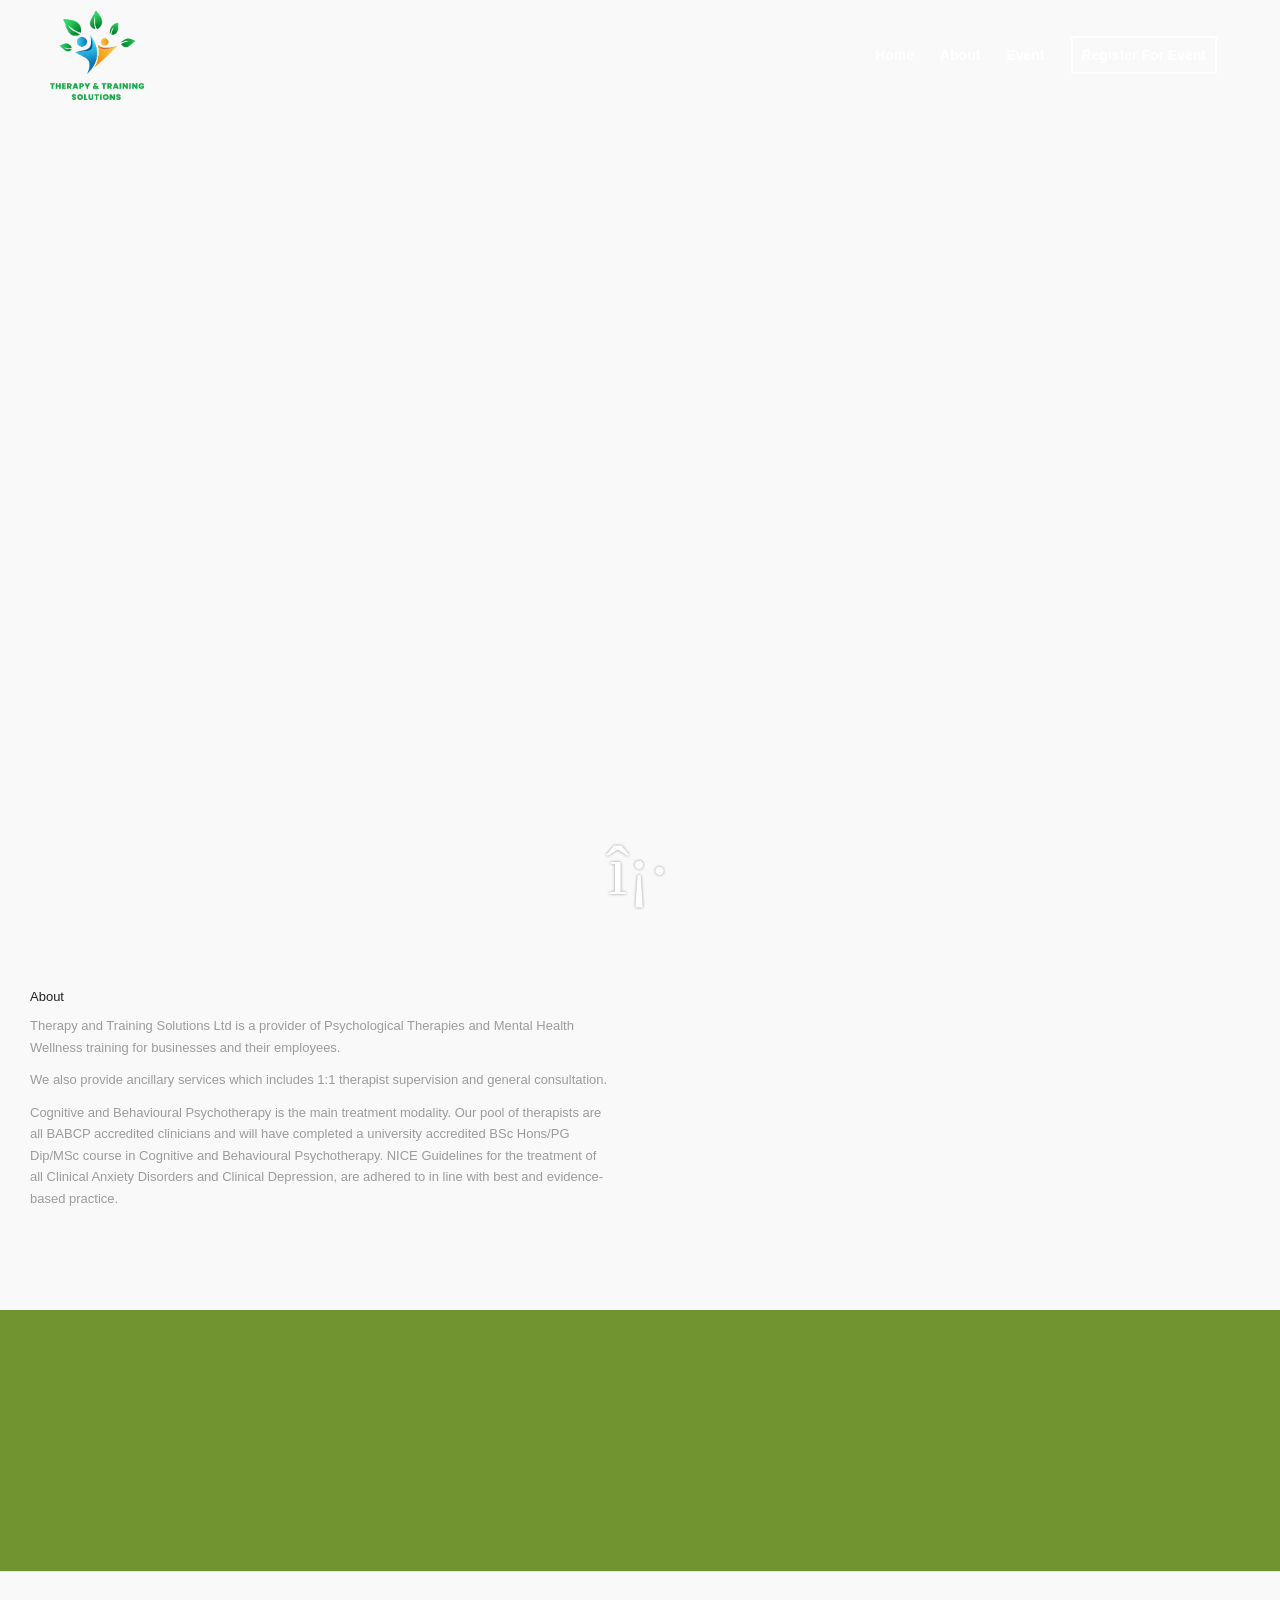
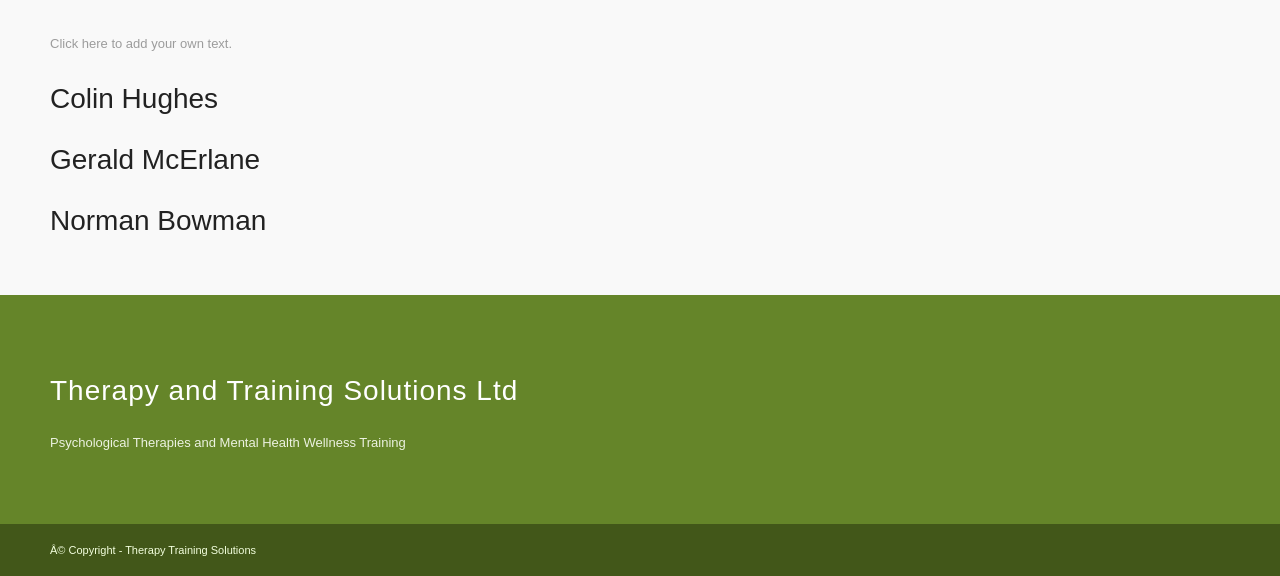
==== commit b47967d4: "Fix asset paths for GitHub Pages" ====
--- a/index.html
+++ b/index.html
@@ -1,4 +1,4 @@
-<!DOCTYPE html><html lang="en-GB" class="html_stretched responsive av-preloader-disabled  html_header_top html_logo_left html_main_nav_header html_menu_right html_large html_header_sticky_disabled html_header_shrinking_disabled html_header_transparency html_mobile_menu_tablet html_header_searchicon_disabled html_content_align_center html_header_unstick_top_disabled html_header_stretch_disabled html_minimal_header html_minimal_header_shadow html_elegant-blog html_av-submenu-hidden html_av-submenu-display-click html_av-overlay-side html_av-overlay-side-minimal html_av-submenu-clone html_entry_id_143 av-cookies-no-cookie-consent av-no-preview av-default-lightbox html_text_menu_active av-mobile-menu-switch-default avia_desktop  js_active  avia_transform  avia_transform3d "><head>
+﻿<!DOCTYPE html><html lang="en-GB" class="html_stretched responsive av-preloader-disabled  html_header_top html_logo_left html_main_nav_header html_menu_right html_large html_header_sticky_disabled html_header_shrinking_disabled html_header_transparency html_mobile_menu_tablet html_header_searchicon_disabled html_content_align_center html_header_unstick_top_disabled html_header_stretch_disabled html_minimal_header html_minimal_header_shadow html_elegant-blog html_av-submenu-hidden html_av-submenu-display-click html_av-overlay-side html_av-overlay-side-minimal html_av-submenu-clone html_entry_id_143 av-cookies-no-cookie-consent av-no-preview av-default-lightbox html_text_menu_active av-mobile-menu-switch-default avia_desktop  js_active  avia_transform  avia_transform3d "><head>
 <meta charset="UTF-8">
 
 
@@ -11,12 +11,12 @@
 	<!-- This site is optimized with the Yoast SEO plugin v24.7 - https://yoast.com/wordpress/plugins/seo/ -->
 	<title>Therapy Training Solutions | Mental Health Wellness</title>
 	<meta name="description" content="Therapy and Training Solutions Ltd is a provider of Psychological Therapies &amp; Mental Health Wellness training for businesses.">
-	<link rel="canonical" href="https://therapytrainingsolutions.com/home/">
+	<link rel="canonical" href="/home/">
 	<meta property="og:locale" content="en_GB">
 	<meta property="og:type" content="website">
 	<meta property="og:title" content="Therapy Training Solutions | Mental Health Wellness">
 	<meta property="og:description" content="Therapy and Training Solutions Ltd is a provider of Psychological Therapies &amp; Mental Health Wellness training for businesses.">
-	<meta property="og:url" content="https://therapytrainingsolutions.com/home/">
+	<meta property="og:url" content="/home/">
 	<meta property="og:site_name" content="Therapy Training Solutions">
 	<meta property="article:modified_time" content="2026-04-06T12:33:07+00:00">
 	<meta name="twitter:card" content="summary_large_image">
@@ -24,10 +24,8 @@
 	<!-- / Yoast SEO plugin. -->
 
 
-<link rel="alternate" type="application/rss+xml" title="Therapy Training Solutions » Feed" href="https://therapytrainingsolutions.com/feed/">
-<link rel="alternate" type="application/rss+xml" title="Therapy Training Solutions » Comments Feed" href="https://therapytrainingsolutions.com/comments/feed/">
-<link rel="alternate" title="oEmbed (JSON)" type="application/json+oembed" href="https://therapytrainingsolutions.com/wp-json/oembed/1.0/embed?url=https%3A%2F%2Ftherapytrainingsolutions.com%2F">
-<link rel="alternate" title="oEmbed (XML)" type="text/xml+oembed" href="https://therapytrainingsolutions.com/wp-json/oembed/1.0/embed?url=https%3A%2F%2Ftherapytrainingsolutions.com%2F&amp;format=xml">
+<link rel="alternate" type="application/rss+xml" title="Therapy Training Solutions Â» Feed" href="/feed/">
+<link rel="alternate" type="application/rss+xml" title="Therapy Training Solutions Â» Comments Feed" href="/comments/feed/">
 
 <!-- google webfont font replacement -->
 
@@ -82,7 +80,7 @@
 img:is([sizes=auto i],[sizes^="auto," i]){contain-intrinsic-size:3000px 1500px}
 /*# sourceURL=wp-img-auto-sizes-contain-inline-css */
 </style>
-<link rel="stylesheet" id="formidable-css" href="https://therapytrainingsolutions.com/wp-content/plugins/formidable/css/formidableforms.css?ver=3191437" media="all">
+<link rel="stylesheet" id="formidable-css" href="./wp-content/plugins/formidable/css/formidableforms.css?ver=3191437" media="all">
 <style id="wp-emoji-styles-inline-css">
 
 	img.wp-smiley, img.emoji {
@@ -101,7 +99,7 @@
 <style id="wp-block-library-inline-css">
 :root{--wp-block-synced-color:#7a00df;--wp-block-synced-color--rgb:122,0,223;--wp-bound-block-color:var(--wp-block-synced-color);--wp-editor-canvas-background:#ddd;--wp-admin-theme-color:#007cba;--wp-admin-theme-color--rgb:0,124,186;--wp-admin-theme-color-darker-10:#006ba1;--wp-admin-theme-color-darker-10--rgb:0,107,160.5;--wp-admin-theme-color-darker-20:#005a87;--wp-admin-theme-color-darker-20--rgb:0,90,135;--wp-admin-border-width-focus:2px}@media (min-resolution:192dpi){:root{--wp-admin-border-width-focus:1.5px}}.wp-element-button{cursor:pointer}:root .has-very-light-gray-background-color{background-color:#eee}:root .has-very-dark-gray-background-color{background-color:#313131}:root .has-very-light-gray-color{color:#eee}:root .has-very-dark-gray-color{color:#313131}:root .has-vivid-green-cyan-to-vivid-cyan-blue-gradient-background{background:linear-gradient(135deg,#00d084,#0693e3)}:root .has-purple-crush-gradient-background{background:linear-gradient(135deg,#34e2e4,#4721fb 50%,#ab1dfe)}:root .has-hazy-dawn-gradient-background{background:linear-gradient(135deg,#faaca8,#dad0ec)}:root .has-subdued-olive-gradient-background{background:linear-gradient(135deg,#fafae1,#67a671)}:root .has-atomic-cream-gradient-background{background:linear-gradient(135deg,#fdd79a,#004a59)}:root .has-nightshade-gradient-background{background:linear-gradient(135deg,#330968,#31cdcf)}:root .has-midnight-gradient-background{background:linear-gradient(135deg,#020381,#2874fc)}:root{--wp--preset--font-size--normal:16px;--wp--preset--font-size--huge:42px}.has-regular-font-size{font-size:1em}.has-larger-font-size{font-size:2.625em}.has-normal-font-size{font-size:var(--wp--preset--font-size--normal)}.has-huge-font-size{font-size:var(--wp--preset--font-size--huge)}:root .has-text-align-center{text-align:center}:root .has-text-align-left{text-align:left}:root .has-text-align-right{text-align:right}.has-fit-text{white-space:nowrap!important}#end-resizable-editor-section{display:none}.aligncenter{clear:both}.items-justified-left{justify-content:flex-start}.items-justified-center{justify-content:center}.items-justified-right{justify-content:flex-end}.items-justified-space-between{justify-content:space-between}.screen-reader-text{word-wrap:normal!important;border:0;clip-path:inset(50%);height:1px;margin:-1px;overflow:hidden;padding:0;position:absolute;width:1px}.screen-reader-text:focus{background-color:#ddd;clip-path:none;color:#444;display:block;font-size:1em;height:auto;left:5px;line-height:normal;padding:15px 23px 14px;text-decoration:none;top:5px;width:auto;z-index:100000}html :where(.has-border-color){border-style:solid}html :where([style*=border-color]){border-style:solid}html :where([style*=border-top-color]){border-top-style:solid}html :where([style*=border-right-color]){border-right-style:solid}html :where([style*=border-bottom-color]){border-bottom-style:solid}html :where([style*=border-left-color]){border-left-style:solid}html :where([style*=border-width]){border-style:solid}html :where([style*=border-top-width]){border-top-style:solid}html :where([style*=border-right-width]){border-right-style:solid}html :where([style*=border-bottom-width]){border-bottom-style:solid}html :where([style*=border-left-width]){border-left-style:solid}html :where(img[class*=wp-image-]){height:auto;max-width:100%}:where(figure){margin:0 0 1em}html :where(.is-position-sticky){--wp-admin--admin-bar--position-offset:var(--wp-admin--admin-bar--height,0px)}@media screen and (max-width:600px){html :where(.is-position-sticky){--wp-admin--admin-bar--position-offset:0px}}
 
-/*# sourceURL=/wp-includes/css/dist/block-library/common.min.css */
+/*# sourceURL=./wp-includes/css/dist/block-library/common.min.css */
 </style>
 
 <style id="global-styles-inline-css">
@@ -109,40 +107,40 @@
 /*# sourceURL=global-styles-inline-css */
 </style>
 
-<link rel="stylesheet" id="mediaelement-css" href="https://therapytrainingsolutions.com/wp-includes/js/mediaelement/mediaelementplayer-legacy.min.css?ver=4.2.17" media="all">
-<link rel="stylesheet" id="wp-mediaelement-css" href="https://therapytrainingsolutions.com/wp-includes/js/mediaelement/wp-mediaelement.min.css?ver=7.0.4" media="all">
-<link rel="stylesheet" id="avia-merged-styles-css" href="https://therapytrainingsolutions.com/wp-content/uploads/dynamic_avia/avia-merged-styles-a7b9340846c7d0eb1433fabc374eac28---668e951b6c77f.css" media="all">
-<link rel="stylesheet" id="avia-single-post-143-css" href="https://therapytrainingsolutions.com/wp-content/uploads/dynamic_avia/avia_posts_css/post-143.css?ver=ver-1775478793" media="all">
-<script id="jquery-core-js" src="https://therapytrainingsolutions.com/wp-includes/js/jquery/jquery.min.js?ver=3.7.1"></script>
-<script id="jquery-migrate-js" src="https://therapytrainingsolutions.com/wp-includes/js/jquery/jquery-migrate.min.js?ver=3.4.1"></script>
-<link rel="https://api.w.org/" href="https://therapytrainingsolutions.com/wp-json/"><link rel="alternate" title="JSON" type="application/json" href="https://therapytrainingsolutions.com/wp-json/wp/v2/pages/143"><link rel="EditURI" type="application/rsd+xml" title="RSD" href="https://therapytrainingsolutions.com/xmlrpc.php?rsd">
+<link rel="stylesheet" id="mediaelement-css" href="./wp-includes/js/mediaelement/mediaelementplayer-legacy.min.css?ver=4.2.17" media="all">
+<link rel="stylesheet" id="wp-mediaelement-css" href="./wp-includes/js/mediaelement/wp-mediaelement.min.css?ver=7.0.4" media="all">
+<link rel="stylesheet" id="avia-merged-styles-css" href="./wp-content/uploads/dynamic_avia/avia-merged-styles-a7b9340846c7d0eb1433fabc374eac28---668e951b6c77f.css" media="all">
+<link rel="stylesheet" id="avia-single-post-143-css" href="./wp-content/uploads/dynamic_avia/avia_posts_css/post-143.css?ver=ver-1775478793" media="all">
+<script id="jquery-core-js" src="./wp-includes/js/jquery/jquery.min.js?ver=3.7.1"></script>
+<script id="jquery-migrate-js" src="./wp-includes/js/jquery/jquery-migrate.min.js?ver=3.4.1"></script>
+<link rel="https://api.w.org/" href="/wp-json/"><link rel="alternate" title="JSON" type="application/json" href="/wp-json/wp/v2/pages/143"><link rel="EditURI" type="application/rsd+xml" title="RSD" href="/xmlrpc.php?rsd">
 <meta name="generator" content="WordPress 7.0.4">
-<link rel="shortlink" href="https://therapytrainingsolutions.com/">
+<link rel="shortlink" href="/">
 <link rel="profile" href="http://gmpg.org/xfn/11">
-<link rel="alternate" type="application/rss+xml" title="Therapy Training Solutions RSS2 Feed" href="https://therapytrainingsolutions.com/feed/">
-<link rel="pingback" href="https://therapytrainingsolutions.com/xmlrpc.php">
-<!--[if lt IE 9]><script src="https://therapytrainingsolutions.com/wp-content/themes/enfold/js/html5shiv.js"></script><![endif]-->
-<link rel="icon" href="http://therapytrainingsolutions.com/wp-content/uploads/2023/03/tts-icon.png" type="image/png">
+<link rel="alternate" type="application/rss+xml" title="Therapy Training Solutions RSS2 Feed" href="/feed/">
+<link rel="pingback" href="/xmlrpc.php">
+<!--[if lt IE 9]><script src="./wp-content/themes/enfold/js/html5shiv.js"></script><![endif]-->
+<link rel="icon" href="./wp-content/uploads/2023/03/tts-icon.png" type="image/png">
 
 <!-- To speed up the rendering and to display the site as fast as possible to the user we include some styles and scripts for above the fold content inline -->
 <script type="text/javascript">'use strict';var avia_is_mobile=!1;if(/Android|webOS|iPhone|iPad|iPod|BlackBerry|IEMobile|Opera Mini/i.test(navigator.userAgent)&&'ontouchstart' in document.documentElement){avia_is_mobile=!0;document.documentElement.className+=' avia_mobile '}
 else{document.documentElement.className+=' avia_desktop '};document.documentElement.className+=' js_active ';(function(){var e=['-webkit-','-moz-','-ms-',''],n='',o=!1,a=!1;for(var t in e){if(e[t]+'transform' in document.documentElement.style){o=!0;n=e[t]+'transform'};if(e[t]+'perspective' in document.documentElement.style){a=!0}};if(o){document.documentElement.className+=' avia_transform '};if(a){document.documentElement.className+=' avia_transform3d '};if(typeof document.getElementsByClassName=='function'&&typeof document.documentElement.getBoundingClientRect=='function'&&avia_is_mobile==!1){if(n&&window.innerHeight>0){setTimeout(function(){var e=0,o={},a=0,t=document.getElementsByClassName('av-parallax'),i=window.pageYOffset||document.documentElement.scrollTop;for(e=0;e<t.length;e++){t[e].style.top='0px';o=t[e].getBoundingClientRect();a=Math.ceil((window.innerHeight+i-o.top)*0.3);t[e].style[n]='translate(0px, '+a+'px)';t[e].style.top='auto';t[e].className+=' enabled-parallax '}},50)}}})();</script><style type="text/css">
 		@font-face {font-family: 'entypo-fontello'; font-weight: normal; font-style: normal; font-display: auto;
-		src: url('https://therapytrainingsolutions.com/wp-content/themes/enfold/config-templatebuilder/avia-template-builder/assets/fonts/entypo-fontello.woff2') format('woff2'),
-		url('https://therapytrainingsolutions.com/wp-content/themes/enfold/config-templatebuilder/avia-template-builder/assets/fonts/entypo-fontello.woff') format('woff'),
-		url('https://therapytrainingsolutions.com/wp-content/themes/enfold/config-templatebuilder/avia-template-builder/assets/fonts/entypo-fontello.ttf') format('truetype'),
-		url('https://therapytrainingsolutions.com/wp-content/themes/enfold/config-templatebuilder/avia-template-builder/assets/fonts/entypo-fontello.svg#entypo-fontello') format('svg'),
-		url('https://therapytrainingsolutions.com/wp-content/themes/enfold/config-templatebuilder/avia-template-builder/assets/fonts/entypo-fontello.eot'),
-		url('https://therapytrainingsolutions.com/wp-content/themes/enfold/config-templatebuilder/avia-template-builder/assets/fonts/entypo-fontello.eot?#iefix') format('embedded-opentype');
+		src: url('./wp-content/themes/enfold/config-templatebuilder/avia-template-builder/assets/fonts/entypo-fontello.woff2') format('woff2'),
+		url('./wp-content/themes/enfold/config-templatebuilder/avia-template-builder/assets/fonts/entypo-fontello.woff') format('woff'),
+		url('./wp-content/themes/enfold/config-templatebuilder/avia-template-builder/assets/fonts/entypo-fontello.ttf') format('truetype'),
+		url('./wp-content/themes/enfold/config-templatebuilder/avia-template-builder/assets/fonts/entypo-fontello.svg#entypo-fontello') format('svg'),
+		url('./wp-content/themes/enfold/config-templatebuilder/avia-template-builder/assets/fonts/entypo-fontello.eot'),
+		url('./wp-content/themes/enfold/config-templatebuilder/avia-template-builder/assets/fonts/entypo-fontello.eot?#iefix') format('embedded-opentype');
 		} #top .avia-font-entypo-fontello, body .avia-font-entypo-fontello, html body [data-av_iconfont='entypo-fontello']:before{ font-family: 'entypo-fontello'; }
 		
 		@font-face {font-family: 'lifestyles'; font-weight: normal; font-style: normal; font-display: auto;
-		src: url('https://therapytrainingsolutions.com/wp-content/uploads/avia_fonts/lifestyles/lifestyles.woff2') format('woff2'),
-		url('https://therapytrainingsolutions.com/wp-content/uploads/avia_fonts/lifestyles/lifestyles.woff') format('woff'),
-		url('https://therapytrainingsolutions.com/wp-content/uploads/avia_fonts/lifestyles/lifestyles.ttf') format('truetype'),
-		url('https://therapytrainingsolutions.com/wp-content/uploads/avia_fonts/lifestyles/lifestyles.svg#lifestyles') format('svg'),
-		url('https://therapytrainingsolutions.com/wp-content/uploads/avia_fonts/lifestyles/lifestyles.eot'),
-		url('https://therapytrainingsolutions.com/wp-content/uploads/avia_fonts/lifestyles/lifestyles.eot?#iefix') format('embedded-opentype');
+		src: url('./wp-content/uploads/avia_fonts/lifestyles/lifestyles.woff2') format('woff2'),
+		url('./wp-content/uploads/avia_fonts/lifestyles/lifestyles.woff') format('woff'),
+		url('./wp-content/uploads/avia_fonts/lifestyles/lifestyles.ttf') format('truetype'),
+		url('./wp-content/uploads/avia_fonts/lifestyles/lifestyles.svg#lifestyles') format('svg'),
+		url('./wp-content/uploads/avia_fonts/lifestyles/lifestyles.eot'),
+		url('./wp-content/uploads/avia_fonts/lifestyles/lifestyles.eot?#iefix') format('embedded-opentype');
 		} #top .avia-font-lifestyles, body .avia-font-lifestyles, html body [data-av_iconfont='lifestyles']:before{ font-family: 'lifestyles'; }
 		</style>
 
@@ -179,7 +177,7 @@
 
 		<div id="header_main" class="container_wrap container_wrap_logo">
 
-        <div class="container av-logo-container"><div class="inner-container"><span class="logo avia-standard-logo"><a href="./index.html" class="" aria-label="Link"><img src="https://therapytrainingsolutions.com/wp-content/uploads/2023/03/Training-and-Therapy-Solutions.png" height="100" width="300" alt="Therapy Training Solutions" title="Training-and-Therapy-Solutions" loading="lazy" decoding="async"><span class="subtext avia-standard-logo-sub"><img src="https://therapytrainingsolutions.com/wp-content/uploads/2023/03/Training-and-Therapy-Solutions.png" class="alternate avia-standard-logo" alt="" title="Training-and-Therapy-Solutions" loading="lazy" decoding="async"></span></a></span><nav class="main_menu" data-selectname="Select a page" role="navigation" itemscope="itemscope" itemtype="https://schema.org/SiteNavigationElement"><div class="avia-menu av-main-nav-wrap"><ul role="menu" class="menu av-main-nav" id="avia-menu"><li role="menuitem" id="menu-item-387" class="menu-item menu-item-type-post_type menu-item-object-page menu-item-home current-menu-item page_item page-item-143 current_page_item menu-item-top-level menu-item-top-level-1"><a href="./index.html" itemprop="url" tabindex="0" data-nce-hover-nav="true"><span class="avia-bullet"></span><span class="avia-menu-text">Home</span><span class="avia-menu-fx"><span class="avia-arrow-wrap"><span class="avia-arrow"></span></span></span></a></li>
+        <div class="container av-logo-container"><div class="inner-container"><span class="logo avia-standard-logo"><a href="./index.html" class="" aria-label="Link"><img src="./wp-content/uploads/2023/03/Training-and-Therapy-Solutions.png" height="100" width="300" alt="Therapy Training Solutions" title="Training-and-Therapy-Solutions" loading="lazy" decoding="async"><span class="subtext avia-standard-logo-sub"><img src="./wp-content/uploads/2023/03/Training-and-Therapy-Solutions.png" class="alternate avia-standard-logo" alt="" title="Training-and-Therapy-Solutions" loading="lazy" decoding="async"></span></a></span><nav class="main_menu" data-selectname="Select a page" role="navigation" itemscope="itemscope" itemtype="https://schema.org/SiteNavigationElement"><div class="avia-menu av-main-nav-wrap"><ul role="menu" class="menu av-main-nav" id="avia-menu"><li role="menuitem" id="menu-item-387" class="menu-item menu-item-type-post_type menu-item-object-page menu-item-home current-menu-item page_item page-item-143 current_page_item menu-item-top-level menu-item-top-level-1"><a href="./index.html" itemprop="url" tabindex="0" data-nce-hover-nav="true"><span class="avia-bullet"></span><span class="avia-menu-text">Home</span><span class="avia-menu-fx"><span class="avia-arrow-wrap"><span class="avia-arrow"></span></span></span></a></li>
 <li role="menuitem" id="menu-item-465" class="menu-item menu-item-type-custom menu-item-object-custom menu-item-mega-parent  menu-item-top-level menu-item-top-level-2"><a href="#about" itemprop="url" tabindex="0" data-nce-hover-nav="true"><span class="avia-bullet"></span><span class="avia-menu-text">About</span><span class="avia-menu-fx"><span class="avia-arrow-wrap"><span class="avia-arrow"></span></span></span></a></li>
 <li role="menuitem" id="menu-item-468" class="menu-item menu-item-type-custom menu-item-object-custom menu-item-top-level menu-item-top-level-3"><a href="#event" itemprop="url" tabindex="0" data-nce-hover-nav="true"><span class="avia-bullet"></span><span class="avia-menu-text">Event</span><span class="avia-menu-fx"><span class="avia-arrow-wrap"><span class="avia-arrow"></span></span></span></a></li>
 <li role="menuitem" id="menu-item-469" class="menu-item menu-item-type-custom menu-item-object-custom av-menu-button av-menu-button-bordered menu-item-top-level menu-item-top-level-4"><a href="#register" itemprop="url" tabindex="0" data-nce-hover-nav="true"><span class="avia-bullet"></span><span class="avia-menu-text">Register For Event</span><span class="avia-menu-fx"><span class="avia-arrow-wrap"><span class="avia-arrow"></span></span></span></a></li>
@@ -203,7 +201,7 @@
 
 	<div id="main" class="all_colors" data-scroll-offset="0">
 
-	<div class="avia-fullscreen-slider main_color   avia-builder-el-0  el_before_av_layout_row  avia-builder-el-first  container_wrap fullsize"><a href="#next-section" title="" class="scroll-down-link av-control-hidden" aria-hidden="true" data-av_icon="" data-av_iconfont="entypo-fontello"></a><div class="avia-slideshow av-9of5cn-b6e1cfceef7d9526ae4e2f710e07aa99 avia-slideshow-no scaling av_fullscreen avia-fade-slider av-slideshow-ui av-control-hidden av-no-slider-navigation av-hide-nav-arrows av-slideshow-autoplay av-loop-endless av-loop-manual-endless av-slider-scroll-down-active av-default-height-applied   avia-slideshow-1" data-slideshow-options="{&quot;animation&quot;:&quot;fade&quot;,&quot;autoplay&quot;:true,&quot;loop_autoplay&quot;:&quot;endless&quot;,&quot;interval&quot;:7,&quot;loop_manual&quot;:&quot;manual-endless&quot;,&quot;autoplay_stopper&quot;:false,&quot;noNavigation&quot;:true,&quot;bg_slider&quot;:true,&quot;keep_padding&quot;:false,&quot;hoverpause&quot;:false,&quot;show_slide_delay&quot;:0,&quot;slide_height&quot;:&quot;100&quot;,&quot;image_attachment&quot;:&quot;&quot;}" itemprop="image" itemscope="itemscope" itemtype="https://schema.org/ImageObject"><ul class="avia-slideshow-inner " style="padding-bottom: 66.40625%;"><li style="background-position:center right;" data-img-url="https://therapytrainingsolutions.com/wp-content/uploads/2023/03/drops-339940_1920.jpg" class="avia-slideshow-slide av-9of5cn-b6e1cfceef7d9526ae4e2f710e07aa99__0  slide-1 slide-odd"><div data-rel="slideshow-1" class="avia-slide-wrap "><div class="av-section-color-overlay" style="opacity: 0.4; background-color: #000000; "></div></div></li><li style="background-position:center right;" data-img-url="https://therapytrainingsolutions.com/wp-content/uploads/2023/03/landscape-4337228_1920.jpg" class="avia-slideshow-slide av-9of5cn-b6e1cfceef7d9526ae4e2f710e07aa99__1  slide-2 slide-even"><div data-rel="slideshow-1" class="avia-slide-wrap "><div class="av-section-color-overlay" style="opacity: 0.4; background-color: #000000; "></div></div></li></ul><div class="avia-slideshow-arrows avia-slideshow-controls"><a href="#prev" class="prev-slide " aria-hidden="true" data-av_icon="" data-av_iconfont="entypo-fontello" tabindex="-1">Previous</a><a href="#next" class="next-slide " aria-hidden="true" data-av_icon="" data-av_iconfont="entypo-fontello" tabindex="-1">Next</a></div><div class="av-slideshow-caption av-9of5cn-b6e1cfceef7d9526ae4e2f710e07aa99__0 caption_fullwidth caption_center"><div class="container caption_container"><div class="slideshow_caption"><div class="slideshow_inner_caption"><div class="slideshow_align_caption"><h2 class="avia-caption-title " itemprop="name">Therapy and Training Solutions Ltd</h2><div class="avia-caption-content " itemprop="description"><p>Psychological Therapies and Mental Health Wellness Training</p>
+	<div class="avia-fullscreen-slider main_color   avia-builder-el-0  el_before_av_layout_row  avia-builder-el-first  container_wrap fullsize"><a href="#next-section" title="" class="scroll-down-link av-control-hidden" aria-hidden="true" data-av_icon="î¡·" data-av_iconfont="entypo-fontello"></a><div class="avia-slideshow av-9of5cn-b6e1cfceef7d9526ae4e2f710e07aa99 avia-slideshow-no scaling av_fullscreen avia-fade-slider av-slideshow-ui av-control-hidden av-no-slider-navigation av-hide-nav-arrows av-slideshow-autoplay av-loop-endless av-loop-manual-endless av-slider-scroll-down-active av-default-height-applied   avia-slideshow-1" data-slideshow-options="{&quot;animation&quot;:&quot;fade&quot;,&quot;autoplay&quot;:true,&quot;loop_autoplay&quot;:&quot;endless&quot;,&quot;interval&quot;:7,&quot;loop_manual&quot;:&quot;manual-endless&quot;,&quot;autoplay_stopper&quot;:false,&quot;noNavigation&quot;:true,&quot;bg_slider&quot;:true,&quot;keep_padding&quot;:false,&quot;hoverpause&quot;:false,&quot;show_slide_delay&quot;:0,&quot;slide_height&quot;:&quot;100&quot;,&quot;image_attachment&quot;:&quot;&quot;}" itemprop="image" itemscope="itemscope" itemtype="https://schema.org/ImageObject"><ul class="avia-slideshow-inner " style="padding-bottom: 66.40625%;"><li style="background-position:center right;" data-img-url="./wp-content/uploads/2023/03/drops-339940_1920.jpg" class="avia-slideshow-slide av-9of5cn-b6e1cfceef7d9526ae4e2f710e07aa99__0  slide-1 slide-odd"><div data-rel="slideshow-1" class="avia-slide-wrap "><div class="av-section-color-overlay" style="opacity: 0.4; background-color: #000000; "></div></div></li><li style="background-position:center right;" data-img-url="./wp-content/uploads/2023/03/landscape-4337228_1920.jpg" class="avia-slideshow-slide av-9of5cn-b6e1cfceef7d9526ae4e2f710e07aa99__1  slide-2 slide-even"><div data-rel="slideshow-1" class="avia-slide-wrap "><div class="av-section-color-overlay" style="opacity: 0.4; background-color: #000000; "></div></div></li></ul><div class="avia-slideshow-arrows avia-slideshow-controls"><a href="#prev" class="prev-slide " aria-hidden="true" data-av_icon="î¡¼" data-av_iconfont="entypo-fontello" tabindex="-1">Previous</a><a href="#next" class="next-slide " aria-hidden="true" data-av_icon="î¡½" data-av_iconfont="entypo-fontello" tabindex="-1">Next</a></div><div class="av-slideshow-caption av-9of5cn-b6e1cfceef7d9526ae4e2f710e07aa99__0 caption_fullwidth caption_center"><div class="container caption_container"><div class="slideshow_caption"><div class="slideshow_inner_caption"><div class="slideshow_align_caption"><h2 class="avia-caption-title " itemprop="name">Therapy and Training Solutions Ltd</h2><div class="avia-caption-content " itemprop="description"><p>Psychological Therapies and Mental Health Wellness Training</p>
 </div><a href="#about" class="avia-slideshow-button avia-button avia-color-light avia-multi-slideshow-button" data-duration="800" data-easing="easeInOutQuad">About</a><a href="#register" class="avia-slideshow-button avia-button avia-color-theme-color avia-multi-slideshow-button avia-slideshow-button-2" data-duration="800" data-easing="easeInOutQuad">Register for Event</a></div></div></div></div></div></div></div>
 <div id="welcome" class="av-layout-grid-container av-99ae8n-454dabb6a28d366cea6a5a9278254538 entry-content-wrapper main_color av-fixed-cells  avia-builder-el-1  el_after_av_fullscreen  el_before_av_layout_row  grid-row-not-first  container_wrap fullsize">
 <div class="flex_cell av-90tnk7-fef7a23ced7c395f97f50d6d78237941 av-gridrow-cell av_one_fourth no_margin  avia-builder-el-2  el_before_av_cell_one_fourth  avia-builder-el-first  av-zero-padding"><div class="flex_cell_inner">
@@ -256,7 +254,7 @@
 				<footer class="container_wrap socket_color" id="socket" role="contentinfo" itemscope="itemscope" itemtype="https://schema.org/WPFooter">
                     <div class="container">
 
-                        <span class="copyright">© Copyright - Therapy Training Solutions </span>
+                        <span class="copyright">Â© Copyright - Therapy Training Solutions </span>
 
                         <ul class="noLightbox social_bookmarks icon_count_1"></ul>
                     </div>
@@ -270,20 +268,20 @@
 
 		<!-- end wrap_all --></div>
 
-<a href="#top" title="Scroll to top" id="scroll-top-link" aria-hidden="true" data-av_icon="" data-av_iconfont="entypo-fontello"><span class="avia_hidden_link_text">Scroll to top</span></a>
+<a href="#top" title="Scroll to top" id="scroll-top-link" aria-hidden="true" data-av_icon="î¡¶" data-av_iconfont="entypo-fontello"><span class="avia_hidden_link_text">Scroll to top</span></a>
 
 <div id="fb-root"></div>
 
 <script type="speculationrules">
-{"prefetch":[{"source":"document","where":{"and":[{"href_matches":"/*"},{"not":{"href_matches":["/wp-*.php","/wp-admin/*","/wp-content/uploads/*","/wp-content/*","/wp-content/plugins/*","/wp-content/themes/enfold-child/*","/wp-content/themes/enfold/*","/*\\?(.+)"]}},{"not":{"selector_matches":"a[rel~=\"nofollow\"]"}},{"not":{"selector_matches":".no-prefetch, .no-prefetch a"}}]},"eagerness":"conservative"}]}
+{"prefetch":[{"source":"document","where":{"and":[{"href_matches":"/*"},{"not":{"href_matches":["/wp-*.php","/wp-admin/*","./wp-content/uploads/*","./wp-content/*","./wp-content/plugins/*","./wp-content/themes/enfold-child/*","./wp-content/themes/enfold/*","/*\\?(.+)"]}},{"not":{"selector_matches":"a[rel~=\"nofollow\"]"}},{"not":{"selector_matches":".no-prefetch, .no-prefetch a"}}]},"eagerness":"conservative"}]}
 </script>
 
  <script type="text/javascript">
  /* <![CDATA[ */  
 var avia_framework_globals = avia_framework_globals || {};
-    avia_framework_globals.frameworkUrl = 'https://therapytrainingsolutions.com/wp-content/themes/enfold/framework/';
-    avia_framework_globals.installedAt = 'https://therapytrainingsolutions.com/wp-content/themes/enfold/';
-    avia_framework_globals.ajaxurl = 'https://therapytrainingsolutions.com/wp-admin/admin-ajax.php';
+    avia_framework_globals.frameworkUrl = '../wp-content/themes/enfold/framework/';
+    avia_framework_globals.installedAt = '../wp-content/themes/enfold/';
+    avia_framework_globals.ajaxurl = '/wp-admin/admin-ajax.php';
 /* ]]> */ 
 </script>
  
@@ -291,26 +289,26 @@
 var mejsL10n = {"language":"en","strings":{"mejs.download-file":"Download File","mejs.install-flash":"You are using a browser that does not have Flash player enabled or installed. Please turn on your Flash player plugin or download the latest version from https://get.adobe.com/flashplayer/","mejs.fullscreen":"Fullscreen","mejs.play":"Play","mejs.pause":"Pause","mejs.time-slider":"Time Slider","mejs.time-help-text":"Use Left/Right Arrow keys to advance one second, Up/Down arrows to advance ten seconds.","mejs.live-broadcast":"Live Broadcast","mejs.volume-help-text":"Use Up/Down Arrow keys to increase or decrease volume.","mejs.unmute":"Unmute","mejs.mute":"Mute","mejs.volume-slider":"Volume Slider","mejs.video-player":"Video Player","mejs.audio-player":"Audio Player","mejs.captions-subtitles":"Captions/Subtitles","mejs.captions-chapters":"Chapters","mejs.none":"None","mejs.afrikaans":"Afrikaans","mejs.albanian":"Albanian","mejs.arabic":"Arabic","mejs.belarusian":"Belarusian","mejs.bulgarian":"Bulgarian","mejs.catalan":"Catalan","mejs.chinese":"Chinese","mejs.chinese-simplified":"Chinese (Simplified)","mejs.chinese-traditional":"Chinese (Traditional)","mejs.croatian":"Croatian","mejs.czech":"Czech","mejs.danish":"Danish","mejs.dutch":"Dutch","mejs.english":"English","mejs.estonian":"Estonian","mejs.filipino":"Filipino","mejs.finnish":"Finnish","mejs.french":"French","mejs.galician":"Galician","mejs.german":"German","mejs.greek":"Greek","mejs.haitian-creole":"Haitian Creole","mejs.hebrew":"Hebrew","mejs.hindi":"Hindi","mejs.hungarian":"Hungarian","mejs.icelandic":"Icelandic","mejs.indonesian":"Indonesian","mejs.irish":"Irish","mejs.italian":"Italian","mejs.japanese":"Japanese","mejs.korean":"Korean","mejs.latvian":"Latvian","mejs.lithuanian":"Lithuanian","mejs.macedonian":"Macedonian","mejs.malay":"Malay","mejs.maltese":"Maltese","mejs.norwegian":"Norwegian","mejs.persian":"Persian","mejs.polish":"Polish","mejs.portuguese":"Portuguese","mejs.romanian":"Romanian","mejs.russian":"Russian","mejs.serbian":"Serbian","mejs.slovak":"Slovak","mejs.slovenian":"Slovenian","mejs.spanish":"Spanish","mejs.swahili":"Swahili","mejs.swedish":"Swedish","mejs.tagalog":"Tagalog","mejs.thai":"Thai","mejs.turkish":"Turkish","mejs.ukrainian":"Ukrainian","mejs.vietnamese":"Vietnamese","mejs.welsh":"Welsh","mejs.yiddish":"Yiddish"}};
 //# sourceURL=mediaelement-core-js-before
 </script>
-<script id="mediaelement-core-js" src="https://therapytrainingsolutions.com/wp-includes/js/mediaelement/mediaelement-and-player.min.js?ver=4.2.17"></script>
-<script id="mediaelement-migrate-js" src="https://therapytrainingsolutions.com/wp-includes/js/mediaelement/mediaelement-migrate.min.js?ver=7.0.4"></script>
+<script id="mediaelement-core-js" src="./wp-includes/js/mediaelement/mediaelement-and-player.min.js?ver=4.2.17"></script>
+<script id="mediaelement-migrate-js" src="./wp-includes/js/mediaelement/mediaelement-migrate.min.js?ver=7.0.4"></script>
 <script id="mediaelement-js-extra">
-var _wpmejsSettings = {"pluginPath":"/wp-includes/js/mediaelement/","classPrefix":"mejs-","stretching":"responsive","audioShortcodeLibrary":"mediaelement","videoShortcodeLibrary":"mediaelement"};
+var _wpmejsSettings = {"pluginPath":"./wp-includes/js/mediaelement/","classPrefix":"mejs-","stretching":"responsive","audioShortcodeLibrary":"mediaelement","videoShortcodeLibrary":"mediaelement"};
 //# sourceURL=mediaelement-js-extra
 </script>
-<script id="wp-mediaelement-js" src="https://therapytrainingsolutions.com/wp-includes/js/mediaelement/wp-mediaelement.min.js?ver=7.0.4"></script>
-<script id="avia-footer-scripts-js" src="https://therapytrainingsolutions.com/wp-content/uploads/dynamic_avia/avia-footer-scripts-4b3684038c8173160630f954c6d3dad7---6426e4f65d73d.js"></script>
+<script id="wp-mediaelement-js" src="./wp-includes/js/mediaelement/wp-mediaelement.min.js?ver=7.0.4"></script>
+<script id="avia-footer-scripts-js" src="./wp-content/uploads/dynamic_avia/avia-footer-scripts-4b3684038c8173160630f954c6d3dad7---6426e4f65d73d.js"></script>
 <script id="wp-emoji-settings" type="application/json">
-{"baseUrl":"https://s.w.org/images/core/emoji/17.0.2/72x72/","ext":".png","svgUrl":"https://s.w.org/images/core/emoji/17.0.2/svg/","svgExt":".svg","source":{"concatemoji":"https://therapytrainingsolutions.com/wp-includes/js/wp-emoji-release.min.js?ver=7.0.4"}}
+{"baseUrl":"https://s.w.org/images/core/emoji/17.0.2/72x72/","ext":".png","svgUrl":"https://s.w.org/images/core/emoji/17.0.2/svg/","svgExt":".svg","source":{"concatemoji":"./wp-includes/js/wp-emoji-release.min.js?ver=7.0.4"}}
 </script>
 <script type="module">
 /*! This file is auto-generated */
 var e="script#wp-emoji-settings",t=document.querySelector(e);if(!(t instanceof HTMLScriptElement))throw new Error("Element missing: "+e);const r=JSON.parse(t.text),s=(window._wpemojiSettings=r,"wpEmojiSettingsSupports"),o=["flag","emoji"];function i(e){try{var t={supportTests:e,timestamp:(new Date).valueOf()};sessionStorage.setItem(s,JSON.stringify(t))}catch(e){}}function c(e,t,n){e.clearRect(0,0,e.canvas.width,e.canvas.height),e.fillText(t,0,0);t=new Uint32Array(e.getImageData(0,0,e.canvas.width,e.canvas.height).data);e.clearRect(0,0,e.canvas.width,e.canvas.height),e.fillText(n,0,0);const r=new Uint32Array(e.getImageData(0,0,e.canvas.width,e.canvas.height).data);return t.every((e,t)=>e===r[t])}function p(e,t){e.clearRect(0,0,e.canvas.width,e.canvas.height),e.fillText(t,0,0);var n=e.getImageData(16,16,1,1);for(let e=0;e<n.data.length;e++)if(0!==n.data[e])return!1;return!0}function u(e,t,n,r){switch(t){case"flag":return n(e,"\ud83c\udff3\ufe0f\u200d\u26a7\ufe0f","\ud83c\udff3\ufe0f\u200b\u26a7\ufe0f")?!1:!n(e,"\ud83c\udde8\ud83c\uddf6","\ud83c\udde8\u200b\ud83c\uddf6")&&!n(e,"\ud83c\udff4\udb40\udc67\udb40\udc62\udb40\udc65\udb40\udc6e\udb40\udc67\udb40\udc7f","\ud83c\udff4\u200b\udb40\udc67\u200b\udb40\udc62\u200b\udb40\udc65\u200b\udb40\udc6e\u200b\udb40\udc67\u200b\udb40\udc7f");case"emoji":return!r(e,"\ud83e\u1fac8")}return!1}function f(e,t,n,r){let a;const s=(a="undefined"!=typeof WorkerGlobalScope&&self instanceof WorkerGlobalScope?new OffscreenCanvas(300,150):document.createElement("canvas")).getContext("2d",{willReadFrequently:!0}),o=(s.textBaseline="top",s.font="600 32px Arial",{});return e.forEach(e=>{o[e]=t(s,e,n,r)}),o}function a(e){var t=document.createElement("script");t.src=e,t.defer=!0,document.head.appendChild(t)}r.supports={everything:!0,everythingExceptFlag:!0},new Promise(t=>{let n=function(){try{var e=JSON.parse(sessionStorage.getItem(s));if("object"==typeof e&&"number"==typeof e.timestamp&&(new Date).valueOf()<e.timestamp+604800&&"object"==typeof e.supportTests)return e.supportTests}catch(e){}return null}();if(!n){if("undefined"!=typeof Worker&&"undefined"!=typeof OffscreenCanvas&&"undefined"!=typeof URL&&URL.createObjectURL&&"undefined"!=typeof Blob)try{var e="postMessage("+f.toString()+"("+[JSON.stringify(o),u.toString(),c.toString(),p.toString()].join(",")+"));",r=new Blob([e],{type:"text/javascript"});const a=new Worker(URL.createObjectURL(r),{name:"wpTestEmojiSupports"});return void(a.onmessage=e=>{i(n=e.data),a.terminate(),t(n)})}catch(e){}i(n=f(o,u,c,p))}t(n)}).then(e=>{for(const n in e)r.supports[n]=e[n],r.supports.everything=r.supports.everything&&r.supports[n],"flag"!==n&&(r.supports.everythingExceptFlag=r.supports.everythingExceptFlag&&r.supports[n]);var t;r.supports.everythingExceptFlag=r.supports.everythingExceptFlag&&!r.supports.flag,r.supports.everything||((t=r.source||{}).concatemoji?a(t.concatemoji):t.wpemoji&&t.twemoji&&(a(t.twemoji),a(t.wpemoji)))});
-//# sourceURL=https://therapytrainingsolutions.com/wp-includes/js/wp-emoji-loader.min.js
+//# sourceURL=./wp-includes/js/wp-emoji-loader.min.js
 </script>
 
 
 <script>/**
- * Nav Scroll Polyfill — Structural Detection Algorithm
+ * Nav Scroll Polyfill â€” Structural Detection Algorithm
  *
  * Adds scroll-based background transition for fixed navigation headers.
  * Frameworks like Framer Motion normally drive this via variant animations on scroll.
@@ -321,16 +319,16 @@
  *   2. SELF-DETECT: If no pre-tagged elements found, scan for elements matching
  *      the fixed-transparent-nav heuristic:
  *        a. computedStyle position is "fixed" or "sticky"
- *        b. computedStyle top ≤ 5px (pinned to top)
- *        c. Background is transparent (rgba alpha ≈ 0, or "transparent")
- *        d. Contains ≥ 1 anchor link (navigation heuristic)
- *   3. SCROLL HANDLER: On scroll > 50px → apply dark bg + backdrop blur.
- *      On scroll ≤ 10px → revert. Hysteresis gap prevents flicker.
+ *        b. computedStyle top â‰¤ 5px (pinned to top)
+ *        c. Background is transparent (rgba alpha â‰ˆ 0, or "transparent")
+ *        d. Contains â‰¥ 1 anchor link (navigation heuristic)
+ *   3. SCROLL HANDLER: On scroll > 50px â†’ apply dark bg + backdrop blur.
+ *      On scroll â‰¤ 10px â†’ revert. Hysteresis gap prevents flicker.
  *   4. TARGET BG: Read from data-nce-nav-scroll-bg if pre-tagged, else default
  *      to rgba(0,0,0,0.8).
  */
 (function() {
-    // ─── Detection ─────────────────────────────────────────────
+    // â”€â”€â”€ Detection â”€â”€â”€â”€â”€â”€â”€â”€â”€â”€â”€â”€â”€â”€â”€â”€â”€â”€â”€â”€â”€â”€â”€â”€â”€â”€â”€â”€â”€â”€â”€â”€â”€â”€â”€â”€â”€â”€â”€â”€â”€â”€â”€â”€â”€
 
     /** Check if a background-color string is transparent */
     function isTransparentBg(bg) {
@@ -348,7 +346,7 @@
         if (m) {
             // Relative luminance approximation
             var lum = (parseInt(m[1]) * 299 + parseInt(m[2]) * 587 + parseInt(m[3]) * 114) / 1000;
-            // Light text → dark bg, dark text → light bg
+            // Light text â†’ dark bg, dark text â†’ light bg
             if (lum > 140) return 'rgba(0,0,0,0.8)';
             return 'rgba(255,255,255,0.85)';
         }
@@ -395,7 +393,7 @@
         return results;
     }
 
-    // ─── Scroll Handler ────────────────────────────────────────
+    // â”€â”€â”€ Scroll Handler â”€â”€â”€â”€â”€â”€â”€â”€â”€â”€â”€â”€â”€â”€â”€â”€â”€â”€â”€â”€â”€â”€â”€â”€â”€â”€â”€â”€â”€â”€â”€â”€â”€â”€â”€â”€â”€â”€â”€â”€
 
     var navs = findNavs();
     if (!navs.length) return;
@@ -506,7 +504,7 @@
   });
 })();
 </script><script>/**
- * Hover Patterns Polyfill — Structural Detection (cross-platform)
+ * Hover Patterns Polyfill â€” Structural Detection (cross-platform)
  *
  * Adds hover effects to structurally-tagged elements:
  * - [data-nce-hover-nav]: nav links get opacity transition
@@ -521,7 +519,7 @@
 
     var cssRules = [];
 
-    // 1. Nav link hover — opacity transition
+    // 1. Nav link hover â€” opacity transition
     if (document.querySelector('[data-nce-hover-nav]')) {
         cssRules.push(
             '[data-nce-hover-nav] {',
@@ -533,7 +531,7 @@
         );
     }
 
-    // 2. Card image hover — darken + arrow
+    // 2. Card image hover â€” darken + arrow
     if (document.querySelector('[data-nce-hover-card]')) {
         cssRules.push(
             '[data-nce-hover-card-img] {',
@@ -598,21 +596,21 @@
  *     `FLBuilderLayout`)
  *
  * In a static export those bootstraps usually run, but our DOM/asset
- * rewrites can race the original ready callbacks — handlers attach to
+ * rewrites can race the original ready callbacks â€” handlers attach to
  * elements that have since been replaced, or builder modules that
  * cache layout dimensions get pinned to stale values. This polyfill
  * defensively re-fires the bootstrap chain in the right order:
  *
  *   1. Re-trigger jQuery's ready + load queues (idempotent: callbacks
  *      registered with `$.ready()` after the first fire ALREADY
- *      execute synchronously — but the actual jQuery internal queue
+ *      execute synchronously â€” but the actual jQuery internal queue
  *      can stall in some defer-loaded theme paths)
  *   2. Re-init Elementor frontend if present
  *   3. Re-init Divi modules + module loader (`et_pb_init_modules`)
  *   4. Re-init Beaver Builder layout if present
  *   5. Force resize so responsive themes re-measure layout
  *
- * Defensive — every step is try/wrapped because the WordPress
+ * Defensive â€” every step is try/wrapped because the WordPress
  * ecosystem is wildly varied. Missing globals are no-ops.
  */
 (function () {
@@ -631,7 +629,7 @@
      * Re-trigger the jQuery DOMReady chain. jQuery normally fires its
      * ready queue once, then synchronously runs any later `$(fn)`
      * callbacks. But some themes register their ready handler inside
-     * an async-loaded script that resolves AFTER the queue drained —
+     * an async-loaded script that resolves AFTER the queue drained â€”
      * those callbacks never run. Manually flushing both ready and load
      * is harmless when the queue is empty (jQuery dedupes by checking
      * `isReady`).
@@ -642,7 +640,7 @@
 
         try {
             // Force `isReady` then re-emit. Some themes use `$.holdReady`
-            // to delay until a font/image arrives — this re-trigger
+            // to delay until a font/image arrives â€” this re-trigger
             // unblocks them.
             if ($.holdReady && typeof $.holdReady === 'function') {
                 try { $.holdReady(false); } catch (e) { /* ignore */ }
@@ -652,14 +650,14 @@
             // use $(document).ready(fn). Both are reentrant safe.
             $(document).ready(function () { /* trigger queue flush */ });
 
-            // window.load — some themes use this for hero-image-load
+            // window.load â€” some themes use this for hero-image-load
             // gates. Manual dispatch ensures handlers re-run if their
             // listener was added post-load.
             if (typeof window.dispatchEvent === 'function') {
                 try {
                     window.dispatchEvent(new Event('load'));
                 } catch (e) {
-                    // Older browsers — fall back to legacy event.
+                    // Older browsers â€” fall back to legacy event.
                     var ev = document.createEvent('Event');
                     ev.initEvent('load', false, false);
                     window.dispatchEvent(ev);
@@ -728,7 +726,7 @@
     /**
      * Wait until either jQuery is loaded or we time out. Some themes
      * load jQuery via wp_enqueue_script with `defer` so it lands well
-     * after DOMContentLoaded — without polling we'd miss the ready
+     * after DOMContentLoaded â€” without polling we'd miss the ready
      * re-fire window.
      */
     function waitForJQuery(callback) {
@@ -739,7 +737,7 @@
                 return;
             }
             if (Date.now() - start > BOOT_TIMEOUT_MS) {
-                // No jQuery on this site — that's fine, modern themes
+                // No jQuery on this site â€” that's fine, modern themes
                 // and the WP block editor work without it. Run the
                 // builder + layout passes anyway.
                 callback();
@@ -789,10 +787,10 @@
   }
 
   // Multilingual accept/dismiss keywords
-  var CONSENT_KEYWORDS = ['cookie', 'cookies', 'datenschutz', 'privacidad', 'confidentialité'];
+  var CONSENT_KEYWORDS = ['cookie', 'cookies', 'datenschutz', 'privacidad', 'confidentialitÃ©'];
   var ACCEPT_KEYWORDS = [
     'accept', 'allow', 'got it', 'agree', 'close',       // English
-    'akzeptieren', 'ablehnen', 'schließen', 'zustimmen',  // German
+    'akzeptieren', 'ablehnen', 'schlieÃŸen', 'zustimmen',  // German
     'accepter', 'refuser', 'fermer', 'tout accepter',     // French
     'aceptar', 'rechazar', 'cerrar',                       // Spanish
     'accetta', 'rifiuta', 'chiudi',                        // Italian
@@ -871,4 +869,6 @@
     });
   });
 })();
-</script><script>window.__NCE_PAGE__={path:"/",root:"./"};</script><script src="./nce-runtime.js"></script></body></html>+</script><script>window.__NCE_PAGE__={path:"/",root:"./"};</script><script src="./nce-runtime.js"></script></body></html>
+
+
--- a/wp-content/uploads/dynamic_avia/avia-merged-styles-a7b9340846c7d0eb1433fabc374eac28---668e951b6c77f.css
+++ b/wp-content/uploads/dynamic_avia/avia-merged-styles-a7b9340846c7d0eb1433fabc374eac28---668e951b6c77f.css
@@ -0,0 +1 @@
+html{min-width:910px} html.responsive{min-width:0px} .boxed#top{margin:0 auto;overflow:visible} .container{position:relative;width:100%;margin:0 auto;padding:0px 50px;clear:both} .inner-container{position:relative;height:100%;width:100%} .container_wrap{clear:both;position:relative;border-top-style:solid;border-top-width:1px} .unit,.units{float:left;display:inline;margin-left:50px;position:relative;z-index:1;min-height:1px}.row{position:relative;margin-bottom:20px;clear:both} #wrap_all{width:100%;position:static;z-index:2;overflow:hidden} .boxed #wrap_all{overflow:visible} body .unit.alpha,body .units.alpha,body div .first{margin-left:0;clear:left}body .unit.alpha,body .units.alpha{width:100%} .container .av-content-full.units{width:100%} .container .av-content-small.units{width:73%} .boxed#top,.html_boxed.html_header_sticky #header{width:1010px} .container{max-width:1010px} @media only screen and (min-width:768px) and (max-width:989px){.responsive #top{overflow-x:hidden} .responsive .boxed#top,.responsive.html_boxed.html_header_sticky #header{width:782px} .responsive .container{max-width:782px} .responsive.html_mobile_menu_tablet .boxed #wrap_all{overflow:hidden}} @media only screen and (max-width:989px){.responsive #top #wrap_all .flex_column.av-break-at-tablet,.responsive #top #wrap_all .av-break-at-tablet .flex_cell{margin:0;margin-bottom:20px;width:100%;display:block} .responsive #top #wrap_all .av-break-at-tablet .flex_cell.no_margin{margin-bottom:0} .responsive #top #wrap_all .av-break-at-tablet-flextable,.responsive .av-layout-grid-container.av-break-at-tablet{display:block} .responsive #top #wrap_all .av-break-at-tablet-flextable.av-mobile-columns-flex{display:flex;flex-direction:column} .responsive #top #wrap_all .av-break-at-tablet-flexwrapper.av-column-wrapper-individual.av-mobile-columns-flex{display:flex;flex-direction:column;width:100%} .responsive #top #wrap_all .av-break-at-tablet-flextable.av-mobile-columns-flex.av-columns-reverse,.responsive #top #wrap_all .av-break-at-tablet-flexwrapper.av-column-wrapper-individual.av-mobile-columns-flex.av-columns-reverse{flex-direction:column-reverse} .responsive #top #wrap_all .av-flex-cells .no_margin{height:auto !important;overflow:hidden}} @media only screen and (max-width:767px){.responsive .boxed #wrap_all{overflow:hidden} .responsive #top{overflow-x:hidden} .responsive .boxed#top,.responsive #top.boxed .stretch_full,.responsive.html_boxed.html_header_sticky #header,.responsive.html_boxed.html_header_transparency div #header{width:100%;max-width:100%} .responsive #top .flex_column_table_cell{display:block} .responsive #top .flex_column_table{display:block} .responsive #top #wrap_all .av-mobile-columns-flex{display:flex;flex-direction:column;width:100%} .responsive #top #wrap_all .av-mobile-columns-flex.av-columns-reverse{flex-direction:column-reverse} .responsive #top #wrap_all .container{width:85%;max-width:85%;margin:0 auto;padding-left:0;padding-right:0;float:none} .responsive .units,.responsive .unit{margin:0} .responsive #top .container .av-content-small,.responsive #top #wrap_all .flex_column,.responsive #top #wrap_all .av-flex-cells .no_margin{margin:0;margin-bottom:20px;width:100%} .responsive #top #wrap_all .av-flex-cells .no_margin{display:block;margin:0;height:auto !important;overflow:hidden;padding-left:8% !important;padding-right:8% !important} .responsive #top #wrap_all .av-flex-cells .no_margin .flex_cell_inner{width:100%;max-width:100%;margin:0 auto} .responsive #top #wrap_all .av-flex-cells .no_margin.av-zero-padding{padding-left:0% !important;padding-right:0% !important} .responsive #top #wrap_all .flex_column:empty{margin:0}} @media only screen and (min-width:480px) and (max-width:767px){} .container:after{content:"\0020";display:block;height:0;clear:both;visibility:hidden} .clearfix:before,.clearfix:after,.flex_column:before,.flex_column:after,.widget:before,.widget:after{content:'\0020';display:block;overflow:hidden;visibility:hidden;width:0;height:0}.flex_column:after,.clearfix:after{clear:both}.row,.clearfix{zoom:1} .clear{clear:both;display:block;overflow:hidden;visibility:hidden;width:0;height:0} body div .first,body div .no_margin{margin-left:0}div .flex_column{z-index:1;float:left;position:relative;min-height:1px;width:100%}div .av_one_fifth{margin-left:6%;width:15.2%}div .av_one_fourth{margin-left:6%;width:20.5%}div .av_one_third{margin-left:6%;width:29.333333333333332%}div .av_two_fifth{margin-left:6%;width:36.4%}div .av_one_half{margin-left:6%;width:47%}div .av_three_fifth{margin-left:6%;width:57.599999999999994%}div .av_two_third{margin-left:6%;width:64.66666666666666%}div .av_three_fourth{margin-left:6%;width:73.5%}div .av_four_fifth{margin-left:6%;width:78.8%}div .av_one_sixth{margin-left:6%;width:11.666666666666666%}div .av_one_seventh{margin-left:6%;width:9.142857142857142%}div .av_one_eighth{margin-left:6%;width:7.25%}div .av_one_nineth{margin-left:6%;width:5.777777777777778%}div .av_one_tenth{margin-left:6%;width:4.6%} #top div .no_margin{margin-left:0;margin-top:0}#top .no_margin.av_one_fifth{width:20%}#top .no_margin.av_one_fourth{width:25%}#top .no_margin.av_one_third{width:33.3%}#top .no_margin.av_two_fifth{width:40%}#top .no_margin.av_one_half{width:50%}#top .no_margin.av_three_fifth{width:60%}#top .no_margin.av_two_third{width:66.6%}#top .no_margin.av_three_fourth{width:75%}#top .no_margin.av_four_fifth{width:80%}#top .no_margin.av_one_sixth{width:16.666%}#top .no_margin.av_one_seventh{width:14.285714285714286%}#top .no_margin.av_one_eighth{width:12.5%}#top .no_margin.av_one_nineth{width:11.11111111111111%}#top .no_margin.av_one_tenth{width:10%} #top .flex_column_table{display:table;table-layout:fixed;width:100%;float:left} #top .flex_column_table.av-equal-height-column-flextable:not(:first-child){margin-top:50px} #top .flex_column_table_cell{float:none;display:table-cell} #top .av-flex-placeholder{display:table-cell;width:6%} .av-align-top{vertical-align:top} .av-align-middle{vertical-align:middle} .av-align-bottom{vertical-align:bottom} @media only screen and (min-width:768px) and (max-width:989px){.responsive .av_one_fourth.first.el_before_av_one_fourth.flex_column_div,.responsive .av_one_fourth.first + .av_one_fourth.flex_column_div,.responsive .av_one_fourth.first + .av_one_fourth + .av_one_fourth.flex_column_div,.responsive .av_one_fourth.first + .av_one_fourth + .av_one_fourth + .av_one_fourth.flex_column_div,.responsive .av_one_half.first + .av_one_fourth.el_before_av_one_fourth.flex_column_div,.responsive .av_one_half.first + .av_one_fourth.el_before_av_one_fourth + .av_one_fourth.flex_column_div,.responsive .avia-content-slider-inner .av_one_fourth.flex_column_div{margin-left:4%;width:48%} .responsive #top .no_margin.av_one_fourth{margin-left:0;width:50%} .responsive .av_one_fourth.first.el_before_av_one_fourth.flex_column_div,.responsive .av_one_fourth.first + .av_one_fourth + .av_one_fourth.flex_column_div,.responsive .av_one_half.first + .av_one_fourth.el_before_av_one_fourth.flex_column_div,.responsive .av_one_fourth.first + .av_one_fourth + .av_one_half.flex_column_div,.responsive .avia-content-slider-inner .av_one_fourth.first.flex_column_div{margin-left:0%;clear:both} .responsive .av_one_half.first.el_before_av_one_fourth.flex_column_div,.responsive .av_one_fourth.first + .av_one_fourth + .av_one_half.flex_column_div{width:100%} .responsive .av_one_half.first + .av_one_fourth.flex_column_div,.responsive .av_one_half.first + .av_one_fourth + .av_one_fourth.flex_column_div,.responsive .av_one_fourth.first + .av_one_fourth + .av_one_fourth.flex_column_div,.responsive .av_one_fourth.first + .av_one_fourth + .av_one_fourth + .av_one_fourth.flex_column_div,.responsive .av_one_fourth.first + .av_one_fourth + .av_one_half.flex_column_div{margin-top:30px}}html,body,div,span,applet,object,iframe,h1,h2,h3,h4,h5,h6,p,blockquote,pre,a,abbr,acronym,address,big,cite,code,del,dfn,em,img,ins,kbd,q,s,samp,small,strike,strong,sub,sup,tt,var,b,u,i,center,dl,dt,dd,ol,ul,li,fieldset,form,label,legend,table,caption,tbody,tfoot,thead,tr,th,td,article,aside,canvas,details,embed,figure,figcaption,footer,header,hgroup,menu,nav,output,ruby,section,summary,time,mark,audio,video{margin:0;padding:0;border:0;font-size:100%;font:inherit;vertical-align:baseline} body figure{margin:0} article,aside,details,figcaption,figure,footer,header,hgroup,menu,nav,section{display:block} body{line-height:1em} ol,ul{list-style:none} .special-quote{quotes:none} .special-quote:before,.special-quote:after{content:'';content:none} table{border-collapse:collapse;border-spacing:0} *{-moz-box-sizing:border-box;-webkit-box-sizing:border-box;box-sizing:border-box} html.responsive,.responsive body{overflow-x:hidden} body{font:13px/1.65em "HelveticaNeue","Helvetica Neue",Helvetica,Arial,sans-serif;color:#444;-webkit-text-size-adjust:100%} .arial-websave{font-family:Arial,Helvetica,Helvetica Neue,HelveticaNeue,Verdana,sans-serif}.arial-black-websave{font-family:"Arial Black",Arial Bold,Gadget,sans-serif}.arial-narrow-websave{font-family:Arial Narrow,Arial,sans-serif}.helvetica-websave{font-family:Helvetica,"HelveticaNeue","Helvetica Neue",Arial,Verdana,sans-serif}.helvetica-neue-websave{font-family:"HelveticaNeue","Helvetica Neue",Helvetica,Arial,Verdana,sans-serif}.lucida-sans-websave{font-family:"Lucida Sans","Lucida Grande","Lucida Sans Unicode",Helvetica,Helvetica Neue,HelveticaNeue,Arial,sans-serif}.tahoma-websave{font-family:Tahoma,Verdana,Segoe,sans-serif}.trebuchet-ms-websave{font-family:Trebuchet MS,Lucida Grande,Lucida Sans Unicode,Lucida Sans,Tahoma,sans-serif}.verdana-websave{font-family:Verdana,Arial,Helvetica,Geneva,sans-serif}.georgia-websave{font-family:"Georgia","Times New Roman",Times,serif}.lucida-bright-websave{font-family:Lucida Bright,Georgia,serif}.palatino-websave{font-family:Palatino,Palatino Linotype,Palatino LT STD,Book Antiqua,Georgia,serif}.times-new-roman-websave{font-family:TimesNewRoman,Times New Roman,Times,Baskerville,Georgia,serif}.courier-new-websave{font-family:Courier New,Courier,Lucida Sans Typewriter,Lucida Typewriter,monospace}.lucida-sans-typewriter-websave{font-family:Lucida Sans Typewriter,Lucida Console,monaco,Bitstream Vera Sans Mono,monospace}.copperplate-websave{font-family:Copperplate,Copperplate Gothic Light,fantasy}.papyrus-websave{font-family:Papyrus,fantasy}.brush-script-mt-websave{font-family:Brush Script MT,cursive} h1,h2,h3,h4,h5,h6{font-weight:600} #top h1 a,#top h2 a,#top h3 a,#top h4 a,#top h5 a,#top h6 a{font-weight:inherit;text-decoration:none;color:inherit} #top h1 strong,#top h2 strong,#top h3 strong,#top h4 strong,#top h5 strong,#top h6 strong{color:inherit} h1{font-size:34px;line-height:1.1em;margin-bottom:14px}h2{font-size:28px;line-height:1.1em;margin-bottom:10px}h3{font-size:20px;line-height:1.1em;margin-bottom:8px}h4{font-size:18px;line-height:1.1em;margin-bottom:4px}h5{font-size:16px;line-height:1.1em}h6{font-size:14px;line-height:1.1em} .flex_column h1 a:hover,.flex_column h2 a:hover,.flex_column h3 a:hover,.flex_column h4 a:hover,.flex_column h5 a:hover,.flex_column h6 a:hover{text-decoration:underline} p + h1,p + h2,p + h3,p + h4,p + h5,p + h6{margin-top:1.5em} p{margin:0.85em 0} p img{margin:0} p.lead{font-size:21px;line-height:27px} em{font-style:italic} strong,b{font-weight:bold} small{font-size:80%} hr{border:solid #ddd;border-width:1px 0 0;clear:both;margin:10px 0 30px;height:0} blockquote{border-left-style:solid;border-left-width:7px;padding-left:20px;margin-bottom:1em;margin-right:1em;font-size:1.235em;line-height:1.5em} blockquote small,blockquote cite,blockquote small a,blockquote cite a,blockquote a small,blockquote a cite{font-size:12px} mark{background-color:transparent;color:inherit} a{text-decoration:none;outline:0;max-width:100%;max-width:none\9} #top a:where(:not(.wp-element-button)){text-decoration:none} a:hover,a:focus,a:visited{outline:0;text-decoration:underline} p a,p a:visited{line-height:inherit} a.avianolink,.avianolink a{cursor:default} #top .avia_hidden_link_text{display:none} ul,ol{margin-bottom:20px} ul{list-style:none outside;margin-left:7px} ol{list-style:decimal;margin-left:15px} ol,ul.square,ul.circle,ul.disc{} ul.square{list-style:square outside} ul.circle{list-style:circle outside} ul.disc,.entry-content-wrapper ul{list-style:disc outside} ul ul,ul ol,ol ol,ol ul{margin:4px 0 5px 30px} ul ul li,ul ol li,ol ol li,ol ul li{margin-bottom:6px} .entry-content-wrapper li{margin-left:1em;padding:3px 0} .entry-content-wrapper div li{text-indent:0} .entry-content-wrapper .borderlist>li:first-child{border-top:1px solid} .entry-content-wrapper .borderlist>li{border-bottom:1px solid;padding:5px 0;list-style-position:outside;margin:0} img,a img{border:none;padding:0;margin:0;display:inline-block;max-width:100%;height:auto} small.avia-copyright{display:none} .av-image-copyright{position:absolute;bottom:0;z-index:5} .av-image-copyright.av-copyright-left{left:0;padding:0.2em 0.2em 0.2em 0.4em;border-top-right-radius:5px} .av-image-copyright.av-copyright-right{right:0;padding:0.2em 0.4em 0.2em 0.2em;border-top-left-radius:5px} input[type="submit"],#submit,.button{padding:9px 22px;cursor:pointer;border:none;-webkit-appearance:none;border-radius:0px} [data-av_icon]:before{-webkit-font-smoothing:antialiased;-moz-osx-font-smoothing:grayscale;font-weight:normal;content:attr(data-av_icon);speak:never} #top form{margin-bottom:20px} #top fieldset{margin-bottom:20px} #top .input-text,#top input[type="text"],#top input[type="input"],#top input[type="password"],#top input[type="email"],#top input[type="number"],#top input[type="url"],#top input[type="tel"],#top input[type="search"],#top textarea,#top select{-webkit-appearance:none;border:1px solid #e1e1e1;padding:8px 6px;outline:none;font:1em "HelveticaNeue","Helvetica Neue",Helvetica,Arial,sans-serif;color:#777;margin:0;width:100%;display:block;margin-bottom:20px;background:#fff;border-radius:0px} #top input[type="text"]:focus,#top input[type="password"]:focus,#top input[type="email"]:focus,#top input[type="number"]:focus,#top input[type="url"]:focus,#top input[type="tel"]:focus,#top input[type="search"]:focus,#top textarea:focus{box-shadow:0px 0px 2px 0px rgba(0,0,0,0.2);color:#555} #top textarea{min-height:60px;line-height:1.5em} #top label{font-weight:bold;font-size:0.92em} #top legend{display:block;font-weight:normal;font-size:1.2em} #top select{width:100%} #top input[type="checkbox"]{display:inline} #top label span,#top legend span{font-weight:normal;font-size:13px;color:#444} #top textarea{width:100%} #top #wrap_all .valid .text_input,#top #wrap_all .valid .text_area,#top #wrap_all .valid .select{border:1px solid #9AA600} #top #wrap_all .error .text_input,#top #wrap_all .error .text_area,#top #wrap_all .error .select{border:1px solid #DF653E} #top #wrap_all .ajax_alert .text_input,#top #wrap_all .ajax_alert .text_area,#top #wrap_all .ajax_alert .select{border:1px solid #ffb628} #top #wrap_all .valid .input_checkbox_label{color:#9AA600} #top #wrap_all .error .input_checkbox_label{color:#DF653E} table{width:100%;padding:0;margin:0 0 20px 0;font-size:13px} table caption{padding:0 0 5px 0;width:auto;font-style:italic;text-align:right;font-size:12px} th{font-weight:bold;letter-spacing:1.5px;text-transform:uppercase;text-align:left;padding:9px 12px;border-style:solid;border-width:1px;border-left:none;border-top:none} td{font-size:13px;padding:9px 12px;border-style:solid;border-width:1px;border-left:none;border-top:none} tr th:first-child,tr td:first-child{border-left-style:solid;border-left-width:1px} tr:first-child th,tr:first-child td{border-top-style:solid;border-top-width:1px} #top th.nobg{background:none;border-top:0} pre{clear:both;border-style:solid;border-width:1px;overflow:auto;padding:2em;line-height:2em;font-size:12px;background-image:-webkit-linear-gradient(rgba(0,0,0,.05) 50%,transparent 50%,transparent);background-image:-moz-linear-gradient(rgba(0,0,0,.05) 50%,transparent 50%,transparent);background-image:linear-gradient(rgba(0,0,0,.05) 50%,transparent 50%,transparent);background-size:100% 4em;font-family:Monaco,"Andale Mono","Courier New",Courier,monospace;-webkit-transition:all ease-in-out 0.5s;-moz-transition:all ease-in-out 0.5s;transition:all ease-in-out 0.5s;margin-bottom:30px;position:relative;left:0;text-transform:none;width:100%} code{font-family:Monaco,"Andale Mono","Courier New",Courier,monospace} iframe,object,embed{max-width:100%} sup{vertical-align:super;font-size:smaller} sub{vertical-align:sub;font-size:smaller} .hidden{position:absolute;top:0;visibility:hidden} .floatleft{float:left} .floatright{float:right} .clearboth{clear:both} .special_amp{font-family:"Baskerville","Palatino Linotype","Palatino","Times New Roman",serif;font-style:italic;font-size:1.3em;line-height:0.5em;font-weight:normal} #top .noborder,#top .noborder img{border:none;padding:0;background:transparent} .bg_container{background-position:center center;background-attachment:fixed;background-repeat:no-repeat;background-size:cover;height:100%;width:100%;position:fixed;z-index:-1;top:0;left:0} .image-overlay{position:absolute;background:#fff;z-index:300;height:100%;width:100%;opacity:0;filter:alpha(opacity=0)} .avia_transform a .image-overlay{-webkit-transition:opacity 0.4s ease-in-out;-moz-transition:opacity 0.4s ease-in-out;transition:opacity 0.4s ease-in-out} .avia_transform a:hover .image-overlay{opacity:0.7 !important} .image-overlay .image-overlay-inside{height:100%;width:100%;position:absolute;left:0;top:0} .image-overlay .image-overlay-inside:before{position:absolute;border-radius:50px;background:#000;height:80px;width:80px;line-height:80px;left:50%;top:50%;margin:-40px 0 0 -40px;z-index:500;text-align:center;color:#fff} .image-overlay .image-overlay-inside:before{content:"\E869";font-family:'entypo-fontello';font-size:18px;font-weight:normal} .image-overlay.overlay-type-extern .image-overlay-inside:before{content:"\E832"} .image-overlay.overlay-type-video .image-overlay-inside:before{content:"\E897"} #top .hide-inner-overlay .image-overlay-inside{display:none} body .alignleft,.entry-content-wrapper a:hover .alignleft{float:left;margin:4px 10px 0px 0;display:block;position:relative} body .alignright,.entry-content-wrapper a:hover .alignright{float:right;margin:4px 0px 0px 10px;display:block;position:relative} body .aligncenter,.entry-content-wrapper a:hover .aligncenter{clear:both;display:block;margin:10px auto;padding:10px 0;position:relative} .alignleft img,.alignright img{display:block} #top .gallery a,#top .gallery a img{border:none;max-width:100%;display:block;position:relative} #top .gallery .gallery-item{margin:1px 1px 0 0;width:80px;height:80px;padding:0} #top .gallery-caption{display:none} .bypostauthor{} .gallery-icon{margin:0} .gallery-item{margin:0} .avia_textblock .gallery p{display:none} div .wp-caption{max-width:100%;font-size:11px;font-style:italic;border-width:1px;border-style:solid;margin:5px 15px 10px 0;position:relative} #top .wp-caption img{border:medium none;display:block;padding:5px;margin:0;width:100%} .wp-caption-text,#top .wp-caption .wp-caption-dd{display:block;font-size:11px;font-style:italic;margin:0 auto;padding:3px 10px 5px;text-align:center;font-family:Georgia,"Times New Roman";float:none} #top .wp-caption.aligncenter{margin:5px auto 10px auto;padding:0} #top .wp-caption.alignright{margin:4px 0px 0px 10px} #top .wp-smiley{display:inline-block;border:none} #wp-calendar td,#wp-calendar th{text-align:center;font-size:11px;padding:3px} @media only screen and (min-width:990px){.responsive.av-no-preview #top #wrap_all .av-desktop-hide,.responsive.av-no-preview #top #wrap_all .av-desktop-font-size-hidden,.responsive.av-no-preview #top #wrap_all .av-desktop-font-size-title-hidden{display:none}} @media only screen and (min-width:768px) and (max-width:989px){.responsive.av-no-preview #top #wrap_all .av-medium-hide,.responsive.av-no-preview #top #wrap_all .av-medium-font-size-hidden,.responsive.av-no-preview #top #wrap_all .av-medium-font-size-title-hidden{display:none}} @media only screen and (min-width:480px) and (max-width:767px){.responsive.av-no-preview #top #wrap_all .av-small-hide,.responsive.av-no-preview #top #wrap_all .av-small-font-size-hidden,.responsive.av-no-preview #top #wrap_all .av-small-font-size-title-hidden{display:none}} @media only screen and (max-width:479px){.responsive.av-no-preview #top #wrap_all .av-mini-hide,.responsive.av-no-preview #top #wrap_all .av-mini-font-size-hidden,.responsive.av-no-preview #top #wrap_all .av-mini-font-size-title-hidden{display:none}} @media print{.page-break{display:block;page-break-before:always} p,a,strong{color:#000 !important} a{text-decoration:underline} .entry-content a:after{content:" [" attr(href) "] "} .related_posts a:after{content:attr(title)} .container{width:100%} #top{overflow-x:hidden} .boxed#top{width:100%} .container{width:100%;margin:0 auto} .units,.unit{margin:0} .container .one.unit,.container .one.units,.container .two.units,.container .three.units,.container .four.units,.container .five.units,.container .six.units,.container .seven.units,.container .eight.units,.container .nine.units,.container .ten.units,.container .eleven.units,.container .twelve.units,#top .flex_column{margin:0;margin-bottom:20px;width:100%} #top.boxed .stretch_full{width:100%} #top .offset-by-one,#top .offset-by-two,#top .offset-by-three,#top .offset-by-four,#top .offset-by-five,#top .offset-by-six,#top .offset-by-seven,#top .offset-by-eight,#top .offset-by-nine,#top .offset-by-ten,#top .offset-by-eleven{padding-left:0} .avia-section-large .content,.avia-section-large .sidebar{padding-top:2%;padding-bottom:2%} #top .flex_column.av_one_half{width:48%} #top .flex_column.av_one_half.first{padding-right:2%} .fixed_header #header,.html_header_top.html_header_sticky #header{position:relative;top:0} .fixed_header #main{padding-top:0} #header_main{border-bottom:0} nav,#footer,#scroll-top-link,#av-cookie-consent-badge,.image-overlay,#top #main .sidebar,#commentform,.comment_container .miniheading,.comment_container .minitext,#top .avia-post-nav{display:none} .avia-shadow{box-shadow:inset 0 0 0 rgba(0,0,0,0)} .grid-entry .inner-entry{margin-right:0;box-shadow:0 0 0 0 rgba(0,0,0,0)} .content{border:0} .boxed .container{margin:0} .avia-layerslider,.avia-fullwidth-slider{display:none} .avia_transform .avia-icon-list .iconlist_icon{opacity:1;-moz-transform:scale(1);-webkit-transform:scale(1);transform:scale(1)} #top .tab_titles{display:none} #top .tabcontainer .tab.fullsize-tab{display:block;border-bottom:none} #top .tab_content{display:block;visibility:visible;z-index:3;position:relative;overflow:auto;border-style:solid;border-width:1px;border-radius:2px;left:0;width:auto;background-color:#fcfcfc;color:#666} #top .tab_inner_content{left:0} #top .toggle_wrap{visibility:visible;display:block;position:static} .grid-sort-container{width:60%;margin:0 auto} #top .isotope-item{position:initial !important;top:0 !important;left:0 !important;-webkit-transform:translate3d(0,0,0) !important} .avia-progress-bar{margin:5px 0;border:1px solid #555 !important;border-radius:3px !important} .avia-progress-bar .progress{box-shadow:inset 0 0 0 0 rgba(0,0,0,0) !important;border:0 !important} .avia-progress-bar div.progress .bar{border:0 solid;border-right:1px solid #555 !important;border-radius:0} .avia-testimonial-image{margin:0;width:100%;float:none;text-align:center;margin-bottom:15px;height:auto} .avia-grid-testimonials .avia-testimonial-meta{margin-left:0} body div .avia-testimonial{display:block;float:left} .avia_transform .avia-testimonial .avia-testimonial-image{opacity:1;-webkit-transform:scale(1);-moz-transform:scale(1);transform:scale(1)} .avia_transform .avia-gallery-thumb img{opacity:1}}#header{position:relative;z-index:501;width:100%;background:transparent} #header_main .container,.main_menu ul:first-child > li a{height:88px;line-height:88px} .html_header_top.html_header_sticky #main{padding-top:88px} .html_header_top.html_header_transparency #header{position:absolute} .html_header_top.html_header_sticky #header{position:fixed} .html_header_top.html_header_sticky.html_bottom_nav_header #main{padding-top:140px} .html_bottom_nav_header .avia-search-tooltip{top:101% !important;margin-left:-130px} .html_header_top.html_header_sticky.html_header_unstick_top .header-scrolled-full#header{} .html_header_top.html_header_sticky.html_large #main{padding-top:116px} .html_header_top.html_header_sticky.html_large #header_main .container,.html_header_top.html_header_sticky.html_large.html_main_nav_header .main_menu ul:first-child > li a{height:116px;line-height:116px} .html_header_top.html_header_sticky.html_large.html_bottom_nav_header #main{padding-top:168px} .html_header_top #top .av_header_stretch .container{width:96%;padding:0;max-width:100%} .html_header_top #top .av_logo_right .logo{left:auto;right:0} .html_header_top #top .av_menu_left .main_menu{left:0px;right:auto} .html_header_top.html_main_nav_header #top .av_menu_left .main_menu{left:-13px;right:auto} .html_header_top .av_bottom_nav_header #header_main_alternate .main_menu ul:first-child > li > a{height:50px;line-height:50px} .html_header_top .av_bottom_nav_header .av-logo-container .main_menu{display:none} .html_header_top.html_bottom_nav_header #header_main{z-index:3} .html_header_top.html_bottom_nav_header #header_main_alternate .main_menu{clear:both;position:relative;line-height:40px;height:100%;width:100%;float:left} .html_header_top.html_bottom_nav_header #header_main_alternate .main_menu>div,.html_header_top.html_bottom_nav_header #header_main_alternate .main_menu ul:first-child{width:100%;height:50px} .html_header_top.html_bottom_nav_header #header_main_alternate .main_menu ul:first-child>li:hover{z-index:1000;position:relative} .html_header_top.html_bottom_nav_header #header_main_alternate .main_menu .menu-item-search-dropdown{float:right} #header_main_alternate{z-index:2} #header #header_main_alternate .container{max-height:none;height:auto} #header_main_alternate .main_menu .menu li ul ul{left:207px} #header_main_alternate .avia_mega_div{right:auto;left:0} .html_header_top.html_logo_center .main_menu{text-align:center} .html_header_top.html_logo_center #header_main_alternate .main_menu ul:first-child{display:inline-block;width:auto;position:static} .html_header_top.html_logo_center .logo{left:50%;-webkit-transform:translate(-50%,0);-ms-transform:translate(-50%,0);transform:translate(-50%,0)} .avia-msie-8 .logo img,.avia-msie-8 .logo svg{height:100%} .avia-msie-8.html_header_top.html_logo_center .logo{left:46%} .html_header_top.html_bottom_nav_header.html_logo_right .main_menu ul:first-child{width:auto;float:right} .html_header_top.html_bottom_nav_header.html_logo_right .main_menu ul:first-child{width:auto;float:right} .html_header_top.html_header_topbar_active.html_header_sticky #top #main{padding-top:119px} .html_header_top.html_header_topbar_active.html_header_sticky.html_large #top #main{padding-top:147px} .html_header_top.html_header_topbar_active.html_header_sticky.html_bottom_nav_header #top #main{padding-top:170px} .html_header_top.html_header_topbar_active.html_header_sticky.html_large.html_bottom_nav_header #top #main{padding-top:198px} .av_icon_active_left .social_bookmarks{float:left} .av_icon_active_right .social_bookmarks{float:right} .av_secondary_right .sub_menu{float:right} .av_phone_active_left .phone-info{float:left} .av_phone_active_right .phone-info{float:right} .phone-info{float:left;font-weight:bold;line-height:20px;font-size:11px;padding:5px 0} .phone-info div{display:inline-block;line-height:1em} .av_secondary_left .sub_menu>ul>li:last-child,.av_secondary_left .sub_menu>div>ul>li:last-child{border:none;padding-right:0} .av_secondary_right .sub_menu>ul>li:last-child,.av_secondary_right .sub_menu>div>ul>li:last-child{border:none;margin-right:0px;padding-right:0;padding-left:10px} .av_secondary_left .sub_menu>ul>li:first-child{padding-left:0} .av_icon_active_left.av_secondary_left .sub_menu>ul>li:first-child{padding-left:10px} .av_icon_active_right.av_secondary_right .sub_menu>ul>li:first-child{padding-left:10px} .av_secondary_right .sub_menu{padding-left:10px} .av_icon_active_right .social_bookmarks{padding-left:20px} .av_secondary_left .sub_menu{padding-right:10px} .html_boxed #main{position:static;overflow:hidden} .html_logo_right.html_bottom_nav_header #header_main .social_bookmarks{right:auto;left:0} #top nav .social_bookmarks{position:relative;top:50%;margin-top:-16px;right:0;overflow:hidden;clear:none;float:left} .avia-menu.av_menu_icon_beside{padding-right:25px;margin-right:25px;border-right-width:1px;border-right-style:solid;-webkit-transition:border-color 0.2s ease-in-out;transition:border-color 0.2s ease-in-out} .fallback_menu + .social_bookmarks{padding-left:18px} #header_meta{border-top:none;z-index:10;min-height:30px;border-bottom-style:solid;border-bottom-width:1px;margin-bottom:-1px} #header_meta .container{min-height:30px} #header_main{border-bottom-width:1px;border-bottom-style:solid;z-index:1} #header.shadow{box-shadow:0px 0px 3px rgba(0,0,0,0.2)} .header_bg{position:absolute;top:0;left:0;width:100%;height:100%;opacity:0.95;filter:alpha(opacity=95);z-index:0;-webkit-transition:all 0.4s ease-in-out;transition:all 0.4s ease-in-out;-webkit-perspective:1000px;-webkit-backface-visibility:hidden} .html_header_sticky_disabled .header_bg{opacity:1;filter:alpha(opacity=100)} .avia-msie-8.html_header_transparency .av_header_sticky_disabled#header{background:transparent} .av_minimal_header .header_bg{opacity:1;filter:alpha(opacity=100)} .av_minimal_header #header_main,.av_minimal_header #header_meta{border:none} .av_minimal_header .avia-menu-fx{display:none} #top #header.av_minimal_header .main_menu ul:first-child >li > ul,#top #header.av_minimal_header .main_menu .avia_mega_div > .sub-menu{border-top:none} .av_minimal_header #header_main .container,.av_minimal_header .main_menu ul:first-child > li a{height:90px;line-height:90px} .html_header_top.html_header_sticky.html_large .av_minimal_header #header_main .container,.html_header_top.html_header_sticky.html_large.html_main_nav_header .av_minimal_header .main_menu ul:first-child > li a{height:118px;line-height:118px} #top .av_minimal_header #s{border:none;padding:12px 47px 12px 5px} #top .av_minimal_header .av_ajax_search_entry{border:none} .av_minimal_header_shadow{box-shadow:0 0 2px 1px rgba(0,0,0,0.1)} .av_minimal_header_shadow.av_header_transparency{box-shadow:0 0 0px 0px rgba(0,0,0,0.0)} .av_minimal_header #header_main_alternate{border:none} .html_header_transparency #main{padding-top:0 !important} #top .av_header_transparency .main_menu ul:first-child > li > a:hover,#top .av_header_transparency .main_menu ul:first-child > li > a:focus,#top #wrap_all .av_header_transparency .sub_menu > ul > li > a:hover,#top #wrap_all .av_header_transparency .sub_menu > ul > li > a:focus{opacity:0.8;-webkit-transition:opacity 0.4s ease-in-out;transition:opacity 0.4s ease-in-out} #top .av_header_transparency.av_alternate_logo_active .logo a > img,#top .av_header_transparency.av_alternate_logo_active .logo a > svg{opacity:0;filter:alpha(opacity=0)} #top .av_header_transparency #header_main,#top .av_header_transparency .avia-menu.av_menu_icon_beside{border-color:transparent} #top .av_header_transparency .header_bg{background-color:transparent;opacity:0;filter:alpha(opacity=0)} #top .av_header_transparency .phone-info,#top .av_header_transparency .social_bookmarks li a{color:inherit} #top #header.av_header_transparency .avia_mega_div{margin-top:1px;padding-top:1px} #top .av_header_transparency .avia-menu-fx{bottom:22%;width:70%;left:15%} #top .av_header_transparency .phone-info.with_nav span{border-color:rgba(255,255,255,0.25);color:#fff} #top .av_header_transparency #header_meta li{border-color:rgba(255,255,255,0.25);color:inherit} #top .av_header_transparency #header_meta{background:transparent;box-shadow:none;border-bottom:1px solid rgba(255,255,255,0.25)} .html_header_transparency #header_meta{-webkit-transition:background 0.4s ease-in-out;transition:background 0.4s ease-in-out} #top .av_header_glassy.av_header_transparency .header_bg{background-color:#fff;opacity:0.1;filter:alpha(opacity=10)} #top .av_header_glassy.av_header_transparency #header_main{border-color:rgba(255,255,255,0.25);border-top-color:transparent} #top .av_header_glassy.av_header_transparency .avia-menu.av_menu_icon_beside{border-color:rgba(255,255,255,0.25)} #top .av_header_glassy.av_header_transparency .social_bookmarks li,#top .av_header_glassy.av_header_transparency .social_bookmarks li a{border-color:rgba(255,255,255,0.25);color:#fff} #top .av_header_glassy.av_header_transparency #header_main_alternate{border-bottom-color:rgba(255,255,255,0.25)} #top .av_header_with_border.av_header_transparency #header_main{border:1px solid rgba(255,255,255,0.25);border-left:none;border-right:none;border-top-color:transparent} #top .av_header_with_border.av_header_transparency .avia-menu.av_menu_icon_beside{border-color:rgba(255,255,255,0.25)} .html_header_searchicon_disabled #top .av_header_border_disabled.av_bottom_nav_disabled .main_menu .menu>li:last-child>a .avia-menu-fx{padding-right:13px;-moz-box-sizing:content-box;-webkit-box-sizing:content-box;box-sizing:content-box} #top .av_header_scrolldown{-webkit-transition:opacity 0.6s ease-out,margin 0.6s ease-out;transition:opacity 0.6s ease-out,margin 0.6s ease-out;margin-top:0px} #top .av_header_scrolldown.av_header_transparency{opacity:0;margin-top:-250px !important} .html_header_transparency.html_header_scrolldown #top .avia-builder-el-0 .container,.html_header_transparency.html_header_scrolldown #top .avia-builder-el-0 .slideshow_inner_caption{padding-top:0} .html_header_transparency #top .footer-page-content .avia-builder-el-0 .container{padding-top:0} #top .header_hidden{display:none} .av_seperator_small_border .av-main-nav > li > a > .avia-menu-text{border-left-style:solid;border-left-width:1px;padding-left:13px;margin-left:-13px} .av_seperator_small_border .av-main-nav > li:first-child > a > .avia-menu-text{border-left:none} .av_seperator_big_border .av-main-nav > li > a{border-left-style:solid;border-left-width:1px;text-align:center;min-width:90px} #top .av_seperator_big_border .av-main-nav > li:last-child > a,#top .av_seperator_big_border .av-main-nav > #menu-item-search > a{border-right-style:solid;border-right-width:1px} #top .av_seperator_big_border .av-main-nav > #menu-item-search > a{border-left-style:solid;border-left-width:1px;border-color:inherit} #top .av_seperator_big_border#header .av-menu-button > a .avia-menu-text{border:none} .av_seperator_big_border .avia-menu.av_menu_icon_beside{padding-right:0} #top .av_seperator_big_border#header .av-main-nav > li > a{padding:0 13px} #top .av_seperator_big_border .avia-menu.av_menu_icon_beside{border-right-style:none;border-right-width:0} .html_bottom_nav_header #top .av_seperator_big_border .av-main-nav > #menu-item-search > a{border-left-style:solid;border-left-width:1px;border-color:inherit;margin-left:-1px} .avia-menu-subtext,#top .sub-menu .avia-menu-subtext{display:none} .html_header_top #top .av_menu_left .main_menu .menu li ul ul{left:207px} .html_header_sidebar{} .html_header_sidebar #top #header{width:300px;position:absolute;min-height:100%;border-bottom:none} .html_boxed.html_header_sidebar #wrap_all{position:relative} .html_header_sidebar #top #header_main{border-top:none} .html_header_sidebar #header .container{width:100%;height:auto;line-height:1.3em;padding:0;float:none;max-width:100%} .html_header_sidebar .header_bg{opacity:1;filter:alpha(opacity=95)} .html_header_left #top #header{} .html_header_right #top #header{right:0} .html_header_left #main{margin-left:300px;position:relative;border-left-style:solid;border-left-width:1px} .html_header_right #main{margin-right:300px;position:relative;border-right-style:solid;border-right-width:1px} .html_header_sidebar #top #header.av_always_sticky{position:fixed;-webkit-backface-visibility:hidden} .html_header_sidebar .logo{position:relative;clear:both;padding:40px;border-bottom-style:solid;border-bottom-width:1px;height:auto;max-height:none;width:100%} .html_header_sidebar .logo img,.html_header_sidebar .logo svg{width:100%;max-height:none;padding:0;height:auto} .html_header_sidebar .main_menu{position:relative;clear:both;z-index:200} .html_header_sidebar #header .av-main-nav ,.html_header_sidebar #header .av-main-nav-wrap{width:100%} .html_header_sidebar #header .av-main-nav{padding:20px 0} .html_header_sidebar #header .av-main-nav > li{float:none;display:block;margin:0 13%} .html_header_sidebar #header .av-main-nav > li > a{line-height:1.3em;height:auto;padding:15px 3px;border-bottom-style:solid;border-bottom-width:1px;margin:0 auto} .html_header_sidebar #header .av-main-nav > li > a .avia-menu-text{font-size:inherit;font-weight:normal;display:block} .html_header_sidebar #header .av-main-nav > li > a .avia-menu-subtext{display:block;font-weight:normal;font-size:12px;padding-top:3px} .html_header_sidebar #header .av-main-nav > li:last-child > a{border:none} .html_header_sidebar #header .av-main-nav > li:nth-last-child(2) > a{border:none} .html_header_sidebar #header .avia-menu-fx{display:none} .html_header_sidebar .av-main-nav ul{border-top-width:1px} .html_header_left .av-main-nav ul{top:0;left:100%;box-shadow:5px 5px 15px rgba(0,0,0,0.1)} .html_header_left #top .av-main-nav ul ul{left:207px;top:-1px} .html_header_right .av-main-nav ul{top:0;left:auto;right:100%;box-shadow:-5px 5px 15px rgba(0,0,0,0.1)} .html_header_right #top .av-main-nav ul ul{left:-207px;top:-1px} .html_header_sidebar #top .av-main-nav ul a{padding:12px 15px} .html_header_sidebar #main > .avia-builder-el-0{border-top:none} .html_header_sidebar #top #header .av-menu-button > a{border:none} .html_header_sidebar #top #header .av-menu-button + .av-menu-button > a{padding-top:0} .html_header_sidebar #top #header .av-menu-button-colored:hover{opacity:0.8} .html_header_left #header .avia_mega_div{left:100%;top:0} .html_header_right #header .avia_mega_div{right:100%;top:0} .html_header_sidebar #top #header .avia_mega_div > .sub-menu{border-width:1px;border-style:solid} .html_header_sidebar.html_content_align_left .container{float:left} .html_header_sidebar.html_content_align_right .container{float:right} .html_header_sidebar.html_content_align_left #footer,.html_header_sidebar.html_content_align_right #footer,.html_header_sidebar.html_content_align_left #socket,.html_header_sidebar.html_content_align_right #socket{overflow:hidden} .html_header_sidebar .container_wrap{width:100%} #header .avia-custom-sidebar-widget-area{margin:0;padding:0;float:none} #header .avia-custom-sidebar-widget-area .widget{border-top-style:solid;border-top-width:1px;padding:40px;width:100%;overflow:hidden} .html_header_sidebar .av-sidebar-social-container{position:relative;clear:both;overflow:hidden} .html_header_sidebar #top #header .social_bookmarks{position:relative;top:0;margin:0;border-top-style:solid;border-top-width:1px;clear:both;display:table;width:100%;table-layout:fixed} .html_header_sidebar #top #header .social_bookmarks li{float:none;display:table-cell;text-align:center} .html_header_sidebar #top #header .social_bookmarks li.social_icon_1 a{border:none} .html_header_sidebar #top #header .social_bookmarks li a{width:100%;border-radius:0;border-left-style:solid;border-left-width:1px;padding:10px 0} .html_header_sidebar .av_default_container_wrap,.html_header_sidebar .container_wrap_first{float:left} .html_top_nav_header #header_main_alternate{border-top:none;border-bottom-style:solid;border-bottom-width:1px} .html_top_nav_header.html_minimal_header #header_main_alternate{border:none}.html_top_nav_header div .logo{position:relative} .html_top_nav_header .av-logo-container .inner-container{position:relative;overflow:hidden} .html_top_nav_header.html_header_top.html_header_sticky #top #wrap_all #main{padding-top:50px} .html_top_nav_header.html_header_top.html_header_sticky.html_header_topbar_active #top #wrap_all #main{padding-top:80px} .html_top_nav_header .av-logo-container{height:88px} .html_top_nav_header.html_large .av-logo-container{height:150px} .html_top_nav_header #header_main{border:none} .av-hamburger{padding:0 0 0 0;display:inline-block;cursor:pointer;font:inherit;color:inherit;text-transform:none;background-color:transparent;border:0;margin:0;overflow:visible} .av-hamburger-box{width:35px;height:24px;display:inline-block;position:relative} .av-hamburger-inner{display:block;top:50%;margin-top:-2px} .av-hamburger-inner,.av-hamburger-inner::before,.av-hamburger-inner::after{width:40px;height:3px;background-color:#000;border-radius:3px;position:absolute;transition:transform 0.15s ease} .av-hamburger-inner::before,.av-hamburger-inner::after{content:"";display:block} .av-hamburger-inner::before{top:-10px} .av-hamburger-inner::after{bottom:-10px} .av-hamburger--spin .av-hamburger-inner{transition-duration:0.3s;transition-timing-function:cubic-bezier(0.55,0.055,0.675,0.19)} .av-hamburger--spin .av-hamburger-inner::before{transition:top 0.1s 0.34s ease-in,opacity 0.1s ease-in,background-color 0.15s ease} .av-hamburger--spin .av-hamburger-inner::after{transition:bottom 0.1s 0.34s ease-in,transform 0.3s cubic-bezier(0.55,0.055,0.675,0.19) ,background-color 0.15s ease} .av-hamburger--spin.is-active .av-hamburger-inner{transform:rotate(225deg);transition-delay:0.14s;transition-timing-function:cubic-bezier(0.215,0.61,0.355,1)} .av-hamburger--spin.is-active .av-hamburger-inner::before{top:0;opacity:0;transition:top 0.1s ease-out,opacity 0.1s 0.14s ease-out,background-color 0.15s ease} .av-hamburger--spin.is-active .av-hamburger-inner::after{bottom:0;transform:rotate(-90deg);transition:bottom 0.1s ease-out,transform 0.3s 0.14s cubic-bezier(0.215,0.61,0.355,1),background-color 0.15s ease} .av-burger-menu-main{display:none;-webkit-transition:padding 0.3s ease-out;transition:padding 0.3s ease-out} .js_active.html_burger_menu #avia-menu > li{display:none} .js_active.html_burger_menu #avia-menu .av-burger-menu-main,.html_burger_menu #top #avia-menu .menu-item-search-dropdown{display:block} .av-burger-menu-main{cursor:pointer} .av-burger-menu-main a{padding-left:10px} .av-hamburger strong{display:none} .av-hamburger-box{height:8px} .av-hamburger-inner,.av-hamburger-inner::before,.av-hamburger-inner::after{width:100%} .html_burger_menu #top #wrap_all .menu-item-search-dropdown > a{font-size:24px} html.av-burger-overlay-active #top .menu-item-search-dropdown > a{color:#fff} .html_burger_menu_active #header .avia-menu .menu-item{display:none} .html_burger_menu_active .menu-item-avia-special{display:block} .html_burger_menu_active #top #wrap_all .menu-item-search-dropdown > a{font-size:24px} .html_header_sidebar #top div .av-burger-menu-main{display:none} .html_burger_menu_active #top #wrap_all #header .av-burger-menu-main > a{background:transparent;position:relative;z-index:10} .av-hamburger--spin-r .av-hamburger-inner{transition-duration:0.3s;transition-timing-function:cubic-bezier(0.55,0.055,0.675,0.19)} .av-hamburger--spin-r .av-hamburger-inner::before{transition:top 0.1s 0.34s ease-in,opacity 0.1s ease-in} .av-hamburger--spin-r .av-hamburger-inner::after{transition:bottom 0.1s 0.34s ease-in,-webkit-transform 0.3s cubic-bezier(0.55,0.055,0.675,0.19);transition:bottom 0.1s 0.34s ease-in,transform 0.3s cubic-bezier(0.55,0.055,0.675,0.19);transition:bottom 0.1s 0.34s ease-in,transform 0.3s cubic-bezier(0.55,0.055,0.675,0.19),-webkit-transform 0.3s cubic-bezier(0.55,0.055,0.675,0.19)} .av-hamburger--spin-r.is-active .av-hamburger-inner{-webkit-transform:rotate(-225deg);transform:rotate(-225deg);transition-delay:0.14s;transition-timing-function:cubic-bezier(0.215,0.61,0.355,1)} .av-hamburger--spin-r.is-active .av-hamburger-inner::before{top:0;opacity:0;transition:top 0.1s ease-out,opacity 0.1s 0.14s ease-out} .av-hamburger--spin-r.is-active .av-hamburger-inner::after{bottom:0;-webkit-transform:rotate(-90deg);transform:rotate(-90deg);transition:bottom 0.1s ease-out,-webkit-transform 0.3s 0.14s cubic-bezier(0.215,0.61,0.355,1);transition:bottom 0.1s ease-out,transform 0.3s 0.14s cubic-bezier(0.215,0.61,0.355,1);transition:bottom 0.1s ease-out,transform 0.3s 0.14s cubic-bezier(0.215,0.61,0.355,1),-webkit-transform 0.3s 0.14s cubic-bezier(0.215,0.61,0.355,1)} .av-burger-overlay{position:fixed;width:100%;height:100%;top:0;left:0;right:0;z-index:100;display:none;overflow:hidden;opacity:0} .av-burger-overlay-inner,.av-burger-overlay-bg{position:absolute;top:0;left:0;height:100%;width:100%;min-height:700px;display:table;vertical-align:middle;text-align:center;z-index:5} .av-burger-overlay-bg{z-index:3;opacity:0.9;background:#000;display:block;position:fixed} .av-burger-overlay-scroll{overflow:auto;position:absolute;height:100%;width:100%;z-index:10;-webkit-overflow-scrolling:touch} #av-burger-menu-ul li a{position:relative;display:block;-webkit-transition:none;transition:none} #av-burger-menu-ul li ul{background:transparent} html.av-burger-overlay-active #header_meta,html.av-burger-overlay-active #menu-item-shop.cart_dropdown,html.av-burger-overlay-active .cart_dropdown,html.av-burger-overlay-active #top .social_bookmarks{z-index:1} .av-burger-overlay-active #top .av-hamburger-inner,.av-burger-overlay-active #top .av-hamburger-inner::before,.av-burger-overlay-active #top .av-hamburger-inner::after{background-color:#fff} .av-burger-overlay-active #top #header .av-main-nav > li > a{background:transparent} .av-burger-overlay-active #scroll-top-link{z-index:150} #top #av-burger-menu-ul{display:table-cell;height:100%;width:100%;vertical-align:middle;padding:125px 0} @media only screen and (orientation:landscape) and (max-width:989px){#top #av-burger-menu-ul{vertical-align:top}} .html_av-overlay-full #av-burger-menu-ul li{display:block;height:auto;width:100%;padding:0.3em 0;font-size:35px} .html_av-overlay-full #top #wrap_all #av-burger-menu-ul li{line-height:1.6em} .html_av-overlay-full #top #wrap_all #av-burger-menu-ul li li{font-size:0.6em;line-height:1.4em} .html_av-overlay-full #top #wrap_all #av-burger-menu-ul li li li{font-size:0.8em} .html_av-overlay-full #top #wrap_all #av-burger-menu-ul li a{color:#fff;height:auto;line-height:inherit;font-size:inherit} .html_av-overlay-full #av-burger-menu-ul li a:hover,.html_av-overlay-full #av-burger-menu-ul li a:active,.html_av-overlay-full #av-burger-menu-ul li a:focus{text-decoration:none;opacity:0.7} .html_av-overlay-full.av-burger-overlay-active #top #wrap_all #menu-item-search a,.html_av-overlay-full.av-burger-overlay-active #top #wrap_all #menu-item-search a:hover{color:#fff} .html_header_top.html_logo_center.av-burger-overlay-active .menu-item-avia-special{z-index:150} #top #wrap_all #av-burger-menu-ul > li{opacity:0;position:relative;top:18px;-webkit-transition:opacity 0.3s ease-out,top 0.3s ease-out,left 0.3s ease-out;transition:opacity 0.3s ease-out,top 0.3s ease-out,left 0.3s ease-out;-webkit-transform:translate3d(0,0,0)} .avia_desktop.avia-safari #top #wrap_all #av-burger-menu-ul > li{-webkit-transform:none} #top #wrap_all #header #av-burger-menu-ul > li.av-active-burger-items{opacity:1;top:0;left:0} .html_av-overlay-full #top #av-burger-menu-ul .av-menu-button > a .avia-menu-text{padding:0.5em 1.5em} .html_av-overlay-full #top #av-burger-menu-ul .av-menu-button{margin-top:0.4em} .html_av-overlay-full #av-burger-menu-ul li ul li a{font-size:1.3em} #av-burger-menu-ul li a .avia-menu-subtext{display:block;font-size:0.6em;line-height:1.2em;margin:-10px 0 13px 0;opacity:0.7;text-transform:none} .html_av-overlay-side #av-burger-menu-ul li a .avia-menu-subtext{font-size:1em;margin:0;opacity:0.9} #av-burger-menu-ul .avia-menu-fx{display:none} #top .av-small-burger-icon{-ms-transform:scale(0.6);transform:scale(0.6);transform-origin:right} #top #wrap_all #header .av-small-burger-icon a{padding:0} .html_av-overlay-side .av-burger-overlay-bg{opacity:0.3;cursor:pointer} .html_av-overlay-side #top .av-burger-overlay li{margin:0} .html_av-overlay-side #top #wrap_all .av-burger-overlay li a{line-height:1.3em;height:auto;padding:15px 50px;display:block;text-align:left;text-decoration:none} .html_av-overlay-side #top .av-burger-overlay li a:hover{text-decoration:none}.html_av-overlay-side #top #wrap_all #av-burger-menu-ul > li{top:0;left:18px} .html_av-overlay-side #top #wrap_all .av-burger-overlay li li a{padding-left:70px} .html_av-overlay-side #top #wrap_all .av-burger-overlay li li li a{padding-left:90px} .html_av-overlay-side #top #wrap_all .av-burger-overlay li li li li a{padding-left:110px} .html_av-overlay-side #top #wrap_all .av-burger-overlay li li li li li a{padding-left:130px} .html_av-overlay-side .av-burger-overlay-scroll{width:350px;right:0;max-width:100%;-webkit-transform:translateX(350px);transform:translateX(350px);-webkit-transition:all 0.5s cubic-bezier(0.75,0,0.25,1);transition:all 0.5s cubic-bezier(0.75,0,0.25,1)} .html_av-overlay-side.av-burger-overlay-active-delayed .av-burger-overlay-scroll{-webkit-transform:translateX(0);transform:translateX(0)} .html_av-overlay-side #top #wrap_all #av-burger-menu-ul > li{opacity:1;top:0;left:0} .html_av-overlay-side-classic #top .av-burger-overlay{font-size:1em} .html_av-overlay-side-classic #av-burger-menu-ul{vertical-align:top} .html_av-overlay-side-classic #top .av-burger-overlay li a{border-bottom-style:solid;border-bottom-width:1px} .html_av-overlay-side-classic #top .av-burger-overlay li li .avia-bullet{height:1px;display:block;position:absolute;margin-top:0;opacity:0.3;border:none!important;width:7px;left:50px;top:50%} .html_av-overlay-side-classic #top .av-burger-overlay li li li .avia-bullet{left:70px} .html_av-overlay-side-classic #top .av-burger-overlay li li li li .avia-bullet{left:90px} .html_av-overlay-side-classic #top .av-burger-overlay li li li li li .avia-bullet{left:110px} .html_av-overlay-side-classic #top .av-burger-overlay li li li li li li .avia-bullet{left:130px} .html_av-overlay-side-minimal .av-burger-overlay-bg{opacity:0.1} .html_av-overlay-side-minimal #top .av-burger-overlay{font-size:1.1em} .html_av-overlay-side-minimal #top .av-burger-overlay .sub-menu{font-size:0.9em} .html_av-submenu-hidden #av-burger-menu-ul li ul{display:none} .html_av-submenu-hidden .av-submenu-indicator{display:inline-block;padding:0 10px;font-size:11px;opacity:0.5;vertical-align:top;float:right;-webkit-transition:all 0.2s ease-out;transition:all 0.2s ease-out;position:absolute;right:30px;top:50%;margin-top:-9px;height:20px;line-height:20px} .html_av-submenu-hidden .av-submenu-indicator:before{content:"\E87d";font-family:'entypo-fontello'} .html_av-submenu-hidden .av-show-submenu > a > .av-submenu-indicator{-webkit-transform:rotate(90deg);transform:rotate(90deg)} div .logo{float:left;position:absolute;left:0;z-index:1} .logo,.logo a{overflow:hidden;position:relative;display:block;height:100%} .logo img,.logo svg{padding:0;display:block;width:auto;height:auto;max-height:100%;image-rendering:auto;position:relative;z-index:2;height :100%\9;height:auto\9;-webkit-transition:opacity 0.4s ease-in-out;transition:opacity 0.4s ease-in-out} .logo svg,.logo.avia-img-svg-logo > a > img,.logo .alternate.avia-img-svg-logo{height:100%} .logo img.alternate,.logo .subtext.avia-svg-logo-sub svg{position:absolute;z-index:1;top:0;left:0;opacity:0} .av_header_transparency .logo img.alternate,.av_header_transparency .logo .subtext.avia-svg-logo-sub svg{opacity:1} .main_menu{clear:none;position:absolute;z-index:100;line-height:30px;height:100%;margin:0;right:0} .main_menu .pointer_arrow_wrap{display:none} .av-main-nav-wrap{float:left;position:relative;z-index:3} .av-main-nav-wrap ul{margin:0;padding:0} .av-main-nav{z-index:110;position:relative} .av-main-nav ul{display:none;margin-left:0;left:0;position:absolute;top:100%;width:208px;z-index:2;padding:0;box-shadow:0 8px 15px rgba(0,0,0,0.1);margin-top:-1px} .av-main-nav ul li{margin:0;padding:0;width:100%} .av-main-nav ul li a{border-right-style:solid;border-right-width:1px;border-left-style:solid;border-left-width:1px} .av-main-nav ul li:last-child > a{border-bottom-style:solid;border-bottom-width:1px} .av-main-nav li{float:left;position:relative;z-index:20} .av-main-nav li:hover{z-index:100} .av-main-nav > li > ul{border-top-width:2px;border-top-style:solid} .av-main-nav > li{line-height:30px} .av-main-nav li a{max-width:none}.av-main-nav > li > a{display:block;text-decoration:none;padding:0 13px;font-weight:normal;font-weight:600;font-size:13px;-webkit-transition:background-color 0.4s ease-in-out,color 0.4s ease-in-out,border-color 0.4s ease-in-out;transition:background-color 0.4s ease-in-out,color 0.4s ease-in-out,border-color 0.4s ease-in-out} .av-main-nav > li > a ,div #menu-item-shop.cart_dropdown{-webkit-transition:none;transition:none;-webkit-transition:background-color 0.4s ease-in-out,color 0.4s ease-in-out,border-color 0.4s ease-in-out;transition:background-color 0.4s ease-in-out,color 0.4s ease-in-out,border-color 0.4s ease-in-out} .av_header_transparency .av-main-nav > li > a ,.av_header_transparency #menu-item-shop.cart_dropdown{-webkit-transition:border-color 0.2s ease-in-out;transition:border-color 0.2s ease-in-out} #top .av-main-nav ul a{width:100%;height:auto;float:left;text-align:left;line-height:23px;padding:8px 15px;font-size:12px;min-height:23px;max-width:none;text-decoration:none;font-family:inherit} #top .av-main-nav ul ul{left:-207px;top:0px;margin:0;border-top-style:solid;border-top-width:1px;padding-top:0px} .av-main-nav li:hover ul ul{display:none} #top .av-main-nav li:hover > ul{display:block} .avia-menu-fx{position:absolute;bottom:-1px;height:2px;z-index:10;width:100%;left:0;opacity:0;visibility:hidden} .av-main-nav li:hover .avia-menu-fx,.current-menu-item > a > .avia-menu-fx,.av-main-nav li:hover .current_page_item > a > .avia-menu-fx{opacity:1;visibility:visible} .avia-menu-fx .avia-arrow-wrap{height:10px;width:10px;position:absolute;top:-10px;left:50%;margin-left:-5px;overflow:hidden;display:none;visibility:hidden} .current-menu-item>a>.avia-menu-fx>.avia-arrow-wrap,.current_page_item>a>.avia-menu-fx>.avia-arrow-wrap{display:block} .avia-menu-fx .avia-arrow-wrap .avia-arrow{top:10px} .html_main_nav_header.html_logo_left #top .main_menu .menu>li:last-child>a,.html_bottom_nav_header #top #menu-item-search>a{padding-right:0} .html_bottom_nav_header.html_logo_center #top .av_seperator_big_border #menu-item-search>a{padding-right:13px;border-right-style:solid;border-right-width:1px} .html_bottom_nav_header .av-logo-container .main_menu{display:none} .main_menu .avia-bullet{display:none} #top #header .menu-item-mega-parent.current-menu-item{overflow:visible!important} #top #header .mega_menu_title a{color:inherit;font-size:17px;line-height:1.1em;padding:0;margin:0;background:transparent;border:none} #top #header .mega_menu_title a:hover{text-decoration:underline} #header .avia_mega_div{display:none;margin:-1px 0 0 0;right:0;position:absolute;top:100%;z-index:2;box-shadow:0 32px 60px rgba(0,0,0,0.1);overflow:hidden;padding:1px 0 0;text-align:left} #header.av_minimal_header .avia_mega_div{margin:0;border-top-style:solid;border-top-width:1px} #header.av_minimal_header .avia_mega_div .units{border-right:none} #header .avia_mega_div .units{padding:0 14px 0 15px;margin:0;border-right-style:dotted;border-right-width:1px} #header li:hover .avia_mega_div{display:block} #top #header .avia_mega_div ul,#top #header .avia_mega_div li{position:relative;display:block;top:auto;left:auto;height:auto} #top #header .avia_mega_div .sub-menu{overflow:hidden;width:100%;box-shadow:none;border-style:none;border-width:0px;position:relative;top:0;display:block;left:0;clear:both} #top #header .avia_mega_div > .sub-menu{display:table;padding:20px 30px 30px;border-top-style:solid;border-top-width:2px} #top #header .avia_mega_div > .sub-menu.avia_mega_hr{padding-top:30px} #top #header .avia_mega_div > .sub-menu > li{display:table-cell;float:none;padding-top:10px;padding-bottom:0;vertical-align:top} #top #header .avia_mega_div > .sub-menu.avia_mega_hr{border-top-width:1px;border-top-style:dashed} #top #header .avia_mega_div > .sub-menu > li > ul{padding:0} #top #header .avia_mega_div > .sub-menu > li > ul li{display:block;float:none;padding:0;margin:0;list-style-type:circle;list-style-position:inside} #top #header .avia_mega_div > .sub-menu > li > ul ul li{margin-left:15px} #top #header .avia_mega_div > .sub-menu > li > ul > li a{width:auto;float:none;display:block;border:none;padding:3px 12px 3px 12px;font-weight:normal;height:auto;line-height:23px} #header .avia_mega_div .avia_mega_menu_columns_first{padding-left:0} #header .avia_mega_div .avia_mega_menu_columns_last{padding-right:0;border-right-style:none;border-right-width:0} .avia-bullet{display:block;position:absolute;height:0;width:0;top:51%;margin-top:-3px;left:-3px;border-top:3px solid transparent !important;border-bottom:3px solid transparent !important;border-left:3px solid green} .avia_mega_div .avia-bullet{margin-top:12px;left:3px;display:block;top:0} #header .mega_menu_title{margin-bottom:8px;font-size:17px;line-height:1.1em;font-weight:600;display:block} #header .avia_mega_text_block{line-height:21px} #top #header .avia_mega_div .sub-menu .avia_mega_text_block a{padding:0;display:inline;border:none;text-decoration:underline} #top #wrap_all #header .av-menu-button > a{background:transparent} #top #wrap_all .av_header_border_disabled .av-menu-button > a{border:none} .av-menu-button + .av-menu-button{margin-left:-10px} .av-menu-button + .av-menu-button > a{padding-left:0px} #top .av-menu-button > a .avia-menu-text{padding:9px} #top .av-menu-button > a .avia-menu-text{border:2px solid;border-radius:2px} .av-menu-button > a .avia-menu-fx{display:none}.av-menu-button-colored > a .avia-menu-text{padding:11px 10px 10px 10px} .av-menu-button-colored > a:hover .avia-menu-text{opacity:0.9} #top #header .av-menu-button > a .avia-menu-subtext{display:none} #top #header .av-menu-button > a .avia-menu-text{text-align:center;white-space:nowrap} #top #menu-item-search{z-index:100} #top .menu-item-search-dropdown > a,#searchform #searchsubmit,.av_ajax_search_image,.iconfont{font-size:17px} #top #menu-item-search.menu-item-search-dropdown>a{border-left:none} #top #menu-item-search:hover>a{background:transparent;color:inherit} .avia-search-tooltip{position:absolute;z-index:9999999;padding:0;width:300px;top:85% !important;margin-left:-120px;border-radius:2px;box-shadow:0px 3px 13px 0px rgba(0,0,0,0.2);border-width:1px;border-style:solid} .avia-search-tooltip .avia-arrow-wrap{width:20px;height:20px;position:absolute;top:-20px;right:10px;margin-left:-10px;overflow:hidden} .avia-arrow{height:10px;width:10px;position:absolute;top:-6px;left:50%;margin-left:-5px;-webkit-transform:rotate(45deg);transform:rotate(45deg);border-width:1px;border-style:solid;visibility:hidden\9} .avia-search-tooltip .avia-arrow{top:15px} #top #searchform{margin:0;padding:0} #top #searchform>div{position:relative;max-width:300px} #top .widget #searchform>div{margin:0;max-width:100%} #top #searchform br{display:none} #top #s{width:100%;position:relative;padding:11px 47px 11px 5px;z-index:1;margin:0;box-shadow:none} #top #searchsubmit,.ajax_load{width:40px;height:100%;line-height:40px;padding:0;position:absolute;right:0;top :0;z-index:2;margin:0;border-radius:0;min-width:40px} .avia_mobile #top #searchsubmit,.avia_mobile .ajax_load{height:41px} .avia-search-tooltip #searchform>div{margin:16px} .ajax_load{z-index:5} .ajax_load_inner{background:url('../../themes/enfold/images/layout/loading.gif') no-repeat scroll center center #fff;opacity:0.5;position:absolute;top:0;left:0;right:0;bottom:0} #top #searchform .ajax_search_response{line-height:1.4em;font-size:12px;margin:0} .ajax_search_response h4{padding:20px 16px 2px 16px;font-size:14px;margin:0} .ajax_search_response h4:first-child{padding-top:0px;border:none} #top div .av_ajax_search_entry{display:block;text-decoration:none;line-height:1.4em;font-size:12px;height:auto;padding:10px 16px;border-bottom-style:dashed;border-bottom-width:1px;clear:both;overflow:hidden;position:relative} #top div .av_ajax_search_entry:hover{background-color:rgba(0,0,0,0.04)} #top div .av_ajax_search_entry.with_image .av_ajax_search_image{background:transparent} .av_ajax_search_content{overflow:hidden;display:block} .av_ajax_search_title{display:block;font-weight:bold;text-transform:uppercase} .ajax_not_found .av_ajax_search_title{text-transform:none} .av_ajax_search_image{height:32px;line-height:32px;text-align:center;width:32px;float:left;margin-right:8px;border-radius:40px;overflow:hidden;font-size:15px} .av_ajax_search_image img{display:block;border:none;max-width:100%;min-height:32px;min-width:32px} .ajax_search_excerpt{font-size:12px;line-height:1.4em;display:block;margin-top:3px;font-style:italic} #top div .av_ajax_search_entry_view_all{text-align:center;font-weight:bold;border:none} #top div .ajax_not_found,#top div .av_ajax_search_entry.ajax_not_found:hover{border:none;background:transparent} .title_container{position:relative} #top .title_container .container{padding-top:10px;padding-bottom:10px;min-height:56px} .title_container .main-title{margin:0;font-size:16px;position:relative;z-index:2;min-height:36px;line-height:2.3em;top:0;font-weight:400} .title_container .main-title a{text-decoration:none} .title_meta,#top .portfolio-entry .title_meta{display:block;clear:both;position:relative;z-index:1;margin-top:-1em;padding:0} .title_meta p{margin:1.3em 0 0 0} .title_container .breadcrumb{z-index:10;line-height:15px;font-size:11px;position:absolute;right:50px;top:50%;margin-top:-7px} .breadcrumb a{text-decoration:none} .breadcrumb a:hover{text-decoration:underline} .breadcrumb-trail .trail-before,.breadcrumb-trail .trail-end,.breadcrumb-trail .sep,.breadcrumb-trail a,.breadcrumb-trail .bbp-breadcrumb-current{display:block;float:left;padding:0px 3px} .breadcrumb-trail span,.bbp-breadcrumb-current a{display:inline;padding:0;float:none} .breadcrumb .sep{display:block;overflow:hidden;width:8px} #top.avia-blank #wrap_all #main{padding-top:0 !important;margin:0} #top.avia-blank #wrap_all #main .container{padding-top:0 !important} #top.avia-blank{height:100%;position:absolute;width:100% !important;margin:0;display:table;vertical-align:middle;float:none;top:0;left:0;table-layout:fixed} #top.boxed.avia-blank{max-width:100% !important} #top.boxed.avia-blank .container{margin:0 auto} #top.avia-blank #wrap_all{display:table-cell;float:none;vertical-align:middle} #top.avia-blank #wrap_all #main{padding:0} #top.avia-blank #main .container_wrap:last-child{border-bottom-style:solid;border-bottom-width:1px} #top.avia-blank #main .container_wrap:first-child{border-top-style:solid;border-top-width:1px} .av-frame{position:fixed;z-index:600} .html_av-framed-box .av-frame.av-frame-vert{left:0;width:100%;top:0} .html_av-framed-box .av-frame.av-frame-hor{top:0;height:100%;left:0} .html_av-framed-box .av-frame.av-frame-bottom{top:auto;bottom:0} .html_av-framed-box .av-frame.av-frame-right{left:auto;right:0} .html_av-framed-box.html_av_admin_bar_active .av-frame.av-frame-top{margin-top:32px} .html_header_top.html_header_sticky.html_av-framed-box #header{left:0} .html_header_top.html_header_sticky.html_av-framed-box #header_main,.html_header_top.html_header_sticky.html_av-framed-box #header_meta{margin:0 50px} #top .social_bookmarks{height:30px;z-index:150;-webkit-backface-visibility:hidden;margin:0 0 0 -9px} #top .social_bookmarks li{height:100%;float:left;padding:0;-webkit-transition:all 0.2s ease-in-out;transition:all 0.2s ease-in-out;border-right-style:solid;border-right-width:1px;display:block;width:30px} #top #header .social_bookmarks li:last-child{border-right-style:none;border-right-width:0} #top .social_bookmarks li a{float:left;width:30px;line-height:30px;display:block;margin:0px;outline:none;padding:0;min-height:30px;height:100%;overflow:visible;z-index:2;position:relative;text-align:center} #top #wrap_all .social_bookmarks,#top #wrap_all .social_bookmarks a,#top #wrap_all .social_bookmarks li{background:transparent} #top #wrap_all .social_bookmarks li a:hover{text-decoration:none} #top #wrap_all .av-social-link-rss:hover a,#top #wrap_all .av-social-link-rss a:focus{color:#fff;background-color:#ffa133} #top #wrap_all .av-social-link-facebook:hover a,#top #wrap_all .av-social-link-facebook a:focus{color:#fff;background-color:#37589b} #top #wrap_all .av-social-link-twitter:hover a,#top #wrap_all .av-social-link-twitter a:focus{color:#fff;background-color:#46d4fe} #top #wrap_all .av-social-link-whatsapp:hover a,#top #wrap_all .av-social-link-whatsapp a:focus{color:#fff;background-color:#00e676} #top #wrap_all .av-social-link-mail:hover a,#top #wrap_all .av-social-link-mail a:focus{color:#fff;background-color:#9fae37} #top #wrap_all .av-social-link-dribbble:hover a,#top #wrap_all .av-social-link-dribbble a:focus{color:#fff;background-color:#e44885} #top #wrap_all .av-social-link-linkedin:hover a,#top #wrap_all .av-social-link-linkedin a:focus{color:#fff;background-color:#419cca} #top #wrap_all .av-social-link-search:hover a,#top #wrap_all .av-social-link-search a:focus{color:#fff;background-color:#222222} #top #wrap_all .av-social-link-gplus:hover a,#top #wrap_all .av-social-link-gplus a:focus{color:#fff;background-color:#de5a49} #top #wrap_all .av-social-link-behance:hover a,#top #wrap_all .av-social-link-behance a:focus{color:#fff;background-color:#008cfa} #top #wrap_all .av-social-link-flickr:hover a,#top #wrap_all .av-social-link-flickr a:focus{color:#fff;background-color:#ff0086} #top #wrap_all .av-social-link-forrst:hover a,#top #wrap_all .av-social-link-forrst a:focus{color:#fff;background-color:#234317} #top #wrap_all .av-social-link-myspace:hover a,#top #wrap_all .av-social-link-myspace a:focus{color:#fff;background-color:#000000} #top #wrap_all .av-social-link-tumblr:hover a,#top #wrap_all .av-social-link-tumblr a:focus{color:#fff;background-color:#345574} #top #wrap_all .av-social-link-vimeo:hover a,#top #wrap_all .av-social-link-vimeo a:focus{color:#fff;background-color:#31baff} #top #wrap_all .av-social-link-youtube:hover a,#top #wrap_all .av-social-link-youtube a:focus{color:#fff;background-color:#a72b1d} #top #wrap_all .av-social-link-pinterest:hover a,#top #wrap_all .av-social-link-pinterest a:focus{color:#fff;background-color:#cb2027} #top #wrap_all .av-social-link-skype:hover a,#top #wrap_all .av-social-link-skype a:focus{color:#fff;background-color:#12a5f4} #top #wrap_all .av-social-link-instagram:hover a,#top #wrap_all .av-social-link-instagram a:focus{color:#fff;background-color:#a67658} #top #wrap_all .av-social-link-five_100_px:hover a,#top #wrap_all .av-social-link-five_100_px a:focus{color:#fff;background-color:#222222} #top #wrap_all .av-social-link-soundcloud:hover a,#top #wrap_all .av-social-link-soundcloud a:focus{color:#fff;background-color:#F76700} #top #wrap_all .av-social-link-xing:hover a,#top #wrap_all .av-social-link-xing a:focus{color:#fff;background-color:#006567} #top #wrap_all .av-social-link-vk:hover a,#top #wrap_all .av-social-link-vk a:focus{color:#fff;background-color:#597BA5} #top #wrap_all .av-social-link-reddit:hover a,#top #wrap_all .av-social-link-reddit a:focus{color:#fff;background-color:#FF4500} #top #wrap_all .av-social-link-telegram:hover a,#top #wrap_all .av-social-link-telegram a:focus{color:#fff;background-color:#25A4E3} #top #wrap_all .av-social-link-yelp:hover a,#top #wrap_all .av-social-link-yelp a:focus{color:#fff;background-color:#d32323} #top .av-section-bottom-logo .social_bookmarks,.html_bottom_nav_header #top .av-logo-container .social_bookmarks{position:absolute;top:50%;margin-top:-15px;right:0} .html_bottom_nav_header .main_menu .social_bookmarks{display:none} .html_cart_at_menu #top .av-section-bottom-logo .social_bookmarks,.html_bottom_nav_header.html_cart_at_menu #top .av-logo-container .social_bookmarks{left:0;right:auto} #top .av-logo-container .social_bookmarks li{border:none} #top .av-logo-container .social_bookmarks li a{border-radius:100px} .sub_menu{float:left;z-index:2;font-size:11px;line-height:30px;position:relative;top:10px} #top .sub_menu>ul{float:left;margin:0} #top .sub_menu>ul,#top .sub_menu>ul>li{background:transparent} .sub_menu li{float:left;position:relative;padding:0 10px;border-right-style:solid;border-right-width:1px;line-height:10px} .sub_menu>ul>li>a,.sub_menu>div>ul>li>a{text-decoration:none;font-weight:bold;padding:7px 0} #top .sub_menu li ul{display:none;position:absolute;width:170px;padding:4px 0;z-index:101;box-shadow:0 8px 15px rgba(0,0,0,0.1);left:-50%;margin:0;border-style:solid;border-width:1px;top:19px} #top .sub_menu li:hover>ul{display:block} .sub_menu>ul>li:hover>a{text-decoration:underline} .sub_menu li li{float:none;line-height:20px;border:none;padding:0 0;margin:0} #top .sub_menu li li a{width:100%;height:auto;text-align:left;line-height:23px;padding:6px 18px;font-size:12px;min-height:23px;max-width:none;text-decoration:none;display:block;border-top-style:dashed;border-top-width:1px} #top .sub_menu li li:first-child > a{border:none} #top .sub_menu li li a:hover{text-decoration:none;background:#f8f8f8} #top .sub_menu li li ul{top:-1px;left:-169px;background:none;padding:0} .pointer_arrow{border-style:solid;border-width:1px} .content,.sidebar{padding-top:50px;padding-bottom:50px;-webkit-box-sizing:content-box;-moz-box-sizing:content-box;box-sizing:content-box;min-height:1px;z-index:1} .content:hover,.sidebar:hover{z-index:1} #top #main .sidebar{border-left-style:solid;border-left-width:1px;margin-left:0;float:none;width:auto;overflow:hidden;display:block;clear:none} .inner_sidebar{margin-left:50px} .content{border-right-style:solid;border-right-width:1px;margin-right:-1px} .content .entry-content-wrapper{padding-right:50px} #top #main .sidebar_left .sidebar{border-right-style:solid;border-right-width:1px;border-left:none} .sidebar_left .inner_sidebar{margin-right:50px;margin-left:0} .sidebar_left .content{float:right;border-left-style:solid;border-left-width:1px;border-right:none;margin-right:-50px;margin-left:-1px;padding-left:50px} .fullsize .content{margin:0;border:none} .fullsize .content .entry-content-wrapper{padding-right:0} .container .minor-meta{font-size:0.9em} .post{clear:both;width:100%;float:left;position:relative} .rounded-container,.rounded-container img{border-radius:111px;overflow:hidden;display:block;position:relative;z-index:2} .rounded-container{float:left;width:81px;height:81px;text-align:center;line-height:81px} .rounded-container .iconfont,.small-preview .iconfont{font-size:23px;position:absolute;left:0;right:0;top:0;bottom:0;z-index:1} .entry-content-wrapper .post-title{font-size:21px;line-height:1.3em} .pagination{clear:both;padding:10px 0px 50px 0;position:relative;z-index:3;line-height:13px;overflow:hidden} .pagination span,.pagination a{display:block;float:left;font-size:11px;line-height:13px;padding:2px 9px 1px 9px;text-decoration:none;width:auto} #top .pagination .current,#top .pagination a,#top .fullsize .template-blog .pagination a{float:left;height:35px;width:35px;line-height:35px;text-align:center;padding:0;border-radius:100px;margin-right:3px;box-shadow:0px 0px 1px 0px rgba(0,0,0,0.2)} .pagination .current{font-size:11px;padding:1px 9px 1px 9px;font-weight:bold} .pagination .pagination-meta{float:right;line-height:35px} #top .avia-post-nav{position:fixed;height:110px;top:50%;background:#aaa;background:rgba(0,0,0,0.1);color:#fff;margin-top:-55px;padding:15px;text-decoration:none;z-index:501;-webkit-transform:translate3d(0,0,0)} #top .avia-post-nav:hover{background:#222;background:rgba(0,0,0,0.8)} .avia-post-nav .label{position:absolute;top:50%;height:22px;line-height:22px;margin-top:-11px;font-size:24px} .avia-post-nav .entry-image{height:80px;width:80px;display:block} .avia-post-nav .entry-image img{border-radius:100px;display:block} .avia-post-prev{left:0;border-top-right-radius:4px;border-bottom-right-radius:4px} .avia-post-prev .label{left:10px} .avia-post-next{right:0;border-top-left-radius:4px;border-bottom-left-radius:4px} .avia-post-next .label{right:10px} .avia-post-next.with-image{text-align:right} .avia-post-nav .entry-info{display:block;height:80px;width:220px;display:table} .avia-post-next .entry-info{margin:0 20px 0 1px} .avia-post-prev .entry-info{margin:0 1px 0 20px} .avia-post-nav .entry-info span{display:table-cell;vertical-align:middle;font-size:13px;line-height:1.65em}.avia-post-nav .entry-info-wrap{width:1px;overflow:hidden;display:block} .avia-post-nav:hover .entry-info-wrap{width:240px} .pagination_split_post{clear:both;padding-top:20px} .no_sidebar_border#top #main .sidebar,.no_sidebar_border .content{border-left:none;border-right:none} .sidebar_shadow#top #main .sidebar,.sidebar_shadow .content{border-left:none;border-right:none} .sidebar_shadow#top #main .sidebar_right.av-enable-shadow{box-shadow:inset 25px 0 25px -25px #e9e9eb} .sidebar_shadow .sidebar_right .content.av-enable-shadow{box-shadow:25px 0 25px -25px #e9e9eb} .sidebar_shadow#top #main .sidebar_left.av-enable-shadow{box-shadow:inset -25px 0 25px -25px #e9e9eb} .sidebar_shadow .sidebar_left .content.av-enable-shadow{box-shadow:-25px 0 25px -25px #e9e9eb} .template-page .entry-content-wrapper h1,.template-page .entry-content-wrapper h2{text-transform:uppercase;letter-spacing:1px} .extra-mini-title{padding-bottom:20px} .page-heading-container{position:relative;margin-bottom:40px;padding:0 0 44px 0;border-bottom-width:1px;border-bottom-style:solid;padding-right:50px} .fullsize .page-heading-container{padding-right:0} .page-thumb img{border-radius:3px} .template-page .template-blog .entry-content-wrapper h1,.template-page .template-blog .entry-content-wrapper h2{text-transform:none;letter-spacing:0} .content .entry-content-wrapper .entry-content-wrapper{padding-right:0;padding-left:0} .content .entry-content-wrapper .entry-content-wrapper .big-preview.single-big{padding:0 0 10px 0} .template-search #searchform>div{max-width:100%;margin-bottom:0} #top .template-search.content .entry-content-wrapper{padding-bottom:40px;padding-left:55px;font-size:13px;clear:both} .template-search .pagination{padding:1px 50px 10px 55px} .template-search .entry-content-wrapper .post-title{font-size:19px} #top .template-search .entry-content-wrapper .post-title a:hover{text-decoration:underline} .search-result-counter{position:absolute;left:0;top:1px;box-shadow:0px 0px 1px 0px rgba(0,0,0,0.2);height:44px;line-height:24px;padding:10px;text-align:center;border-radius:100px;width:44px} #top #search-fail{padding-left:0} #top #search-fail #searchform{padding-bottom:40px} .template-search .post-entry{position:relative;clear:both} .page-heading-container .author_description{overflow:hidden} .template-author .content .post .entry-content-wrapper{padding-bottom:40px;font-size:1em;line-height:1.65em} .template-author .pagination{padding:1px 50px 10px 0} .template-author .entry-content-wrapper .post-title{font-size:19px} #top .template-author .entry-content-wrapper .post-title a:hover{text-decoration:underline} .author-extra-border{display:block;position:absolute;bottom:-1px;width:600%;right:0;border-bottom-width:1px;border-bottom-style:solid} .fullsize .author-extra-border{right:auto;left:-100%} .template-author .post-entry{position:relative;clear:both} .template-archives .tab_inner_content li{width:48%;float:left;clear:none;margin:0 2% 0 0 ;list-style-position:inside} .template-archives .relThumWrap img,.template-archives .relThumWrap span{width:100%;text-decoration:none} .template-archives .relThumbTitle{display:block;clear:both} #top .fullsize .template-blog .tag-page-post-type-title{font-size:50px;text-transform:uppercase} .archive .category-term-description:empty{display:none} .archive .category-term-description{margin-bottom:25px} .widgettitle{font-weight:600;text-transform:uppercase;letter-spacing:1px;font-size:1.1em} .widget{clear:both;position:relative;padding:30px 0 30px 0;float:none} #footer .widget{padding:0;margin:30px 0 30px 0;overflow:hidden} #top .widget ul{padding:0;margin:0;width:100%;float:left} #top #footer .widget ul{float:none} .widget li{clear:both} .widget ul ul li,.widget ul ol li,.widget ol ol li,.widget ol ul li{margin-bottom:0} #mc_embed_signup .clear{visibility:visible;overflow:visible;height:auto} #footer{padding:15px 0 30px 0;z-index:1} #socket .container{padding-top:15px;padding-bottom:15px} #socket{font-size:11px;margin-top:-1px;z-index:1} #socket .menu{margin-top:6px} #socket .sub_menu_socket{float:right;margin:0} #socket .sub_menu_socket div{overflow:hidden} #socket .sub_menu_socket li{float:left;display:block;padding:0 10px;border-left-style:solid;border-left-width:1px;line-height:10px} #socket .sub_menu_socket li:first-child{border:none} #socket .sub_menu_socket li:last-child{padding-right:0} #socket .copyright{float:left} .av-curtain-footer #av-curtain-footer-placeholder{display:none;pointer-events:none} .av-curtain-footer .av-curtain-footer-container{position:relative;float:left;width:100%} .html_header_sidebar.html_header_left .av-curtain-footer.av-curtain-activated .av-curtain-footer-container{width:calc(100% - 300px);margin-left:301px} .html_header_sidebar.html_header_right .av-curtain-footer.av-curtain-activated .av-curtain-footer-container{width:calc(100% - 301px);margin-left:0} @media only screen and (min-width:990px){.av-curtain-footer.av-curtain-medium #av-curtain-footer-placeholder{clear:both;background:transparent;display:block} .av-curtain-footer.av-curtain-medium #main > *:not(.av-curtain-footer-container){z-index:1;position:relative} .av-curtain-footer.av-curtain-medium .av-curtain-footer-container{width:100%;display:block;position:fixed;bottom:0;left:0;z-index:0}} @media only screen and (min-width:769px){.av-curtain-footer.av-curtain-small #av-curtain-footer-placeholder{clear:both;background:transparent;display:block} .av-curtain-footer.av-curtain-small #main > *:not(.av-curtain-footer-container){z-index:1;position:relative} .av-curtain-footer.av-curtain-small .av-curtain-footer-container{width:100%;display:block;position:fixed;bottom:0;left:0;z-index:0}} @media only screen and (min-width:480px){.av-curtain-footer.av-curtain-mini #av-curtain-footer-placeholder{clear:both;background:transparent;display:block} .av-curtain-footer.av-curtain-mini #main > *:not(.av-curtain-footer-container){z-index:1;position:relative} .av-curtain-footer.av-curtain-mini .av-curtain-footer-container{width:100%;display:block;position:fixed;bottom:0;left:0;z-index:0}} .av-curtain-footer.av-curtain-activated #av-curtain-footer-placeholder{clear:both;background:transparent;display:block} .av-curtain-footer.av-curtain-activated #main > *:not(.av-curtain-footer-container){z-index:1;position:relative} .av-curtain-footer.av-curtain-activated .av-curtain-footer-container{width:100%;display:block;position:fixed;bottom:0;left:0;z-index:0} #scroll-top-link{position:fixed;border-radius:2px;height:50px;width:50px;line-height:50px;text-decoration:none;text-align:center;opacity:0;right:50px;bottom:50px;z-index:1030;visibility:hidden} #av-cookie-consent-badge{position:fixed;border-radius:2px;height:30px;width:30px;line-height:30px;text-decoration:none;text-align:center;opacity:0;right:50px;bottom:50px;z-index:1030;visibility:hidden} #scroll-top-link.avia_pop_class,#av-cookie-consent-badge.avia_pop_class{opacity:0.7;visibility:visible} #socket .social_bookmarks{float:right;margin:-10px 0 0 30px;position:relative} #socket .social_bookmarks li{border-radius:300px;border:none;overflow:hidden;top:5px;position:relative} #socket .social_bookmarks li a{border-radius:300px}#socket .avia-bullet,#socket .avia-menu-fx{display:none} .small-preview,.avia-post-nav .entry-info-wrap,.avia-post-nav,.avia-menu-fx,.team-social,.button,.related-format-icon,.avia-slideshow-controls a,#top .social_bookmarks li a,.fallback-post-type-icon,#scroll-top-link,#av-cookie-consent-badge,.avia-slideshow-button{-webkit-transition:all 0.3s ease-out;transition:all 0.3s ease-out} .main_menu a,.pagination a{-webkit-transition:color 0.15s ease-out;transition:color 0.15s ease-out;-webkit-transition:background 0.15s ease-out;transition:background 0.15s ease-out} .avia_pop_class,.avia-search-tooltip{-webkit-animation:avia_pop 0.3s 1 cubic-bezier(0.175,0.885,0.320,1.275);animation:avia_pop 0.3s 1 cubic-bezier(0.175,0.885,0.320,1.275)} a:hover .image-overlay .image-overlay-inside{-webkit-animation:avia_pop_small 0.5s 1 cubic-bezier(0.175,0.885,0.320,1.275);animation:avia_pop_small 0.5s 1 cubic-bezier(0.175,0.885,0.320,1.275)} .av-post-swiped-overlay{position:absolute;left:0;top:0;width:100%;height:100%;opacity:1;z-index:100;background-color:#fff} .av-post-swiped-overlay.swiped-ltr{-webkit-animation:avia_swipe_ltr 3s 1 cubic-bezier(0.17,0.84,0.44,1);animation:avia_swipe_ltr 3s 1 cubic-bezier(0.17,0.84,0.44,1);width:0;left:100%} .av-post-swiped-overlay.swiped-rtl{-webkit-animation:avia_swipe_rtl 3s 1 cubic-bezier(0.17,0.84,0.44,1);animation:avia_swipe_rtl 3s 1 cubic-bezier(0.17,0.84,0.44,1);width:0} @-webkit-keyframes avia_swipe_ltr{0%{width:100%;left:0} 100%{width:100%;left:100%}} @keyframes avia_swipe_ltr{0%{width:100%;left:0} 100%{width:100%;left:100%}} @-webkit-keyframes avia_swipe_rtl{0%{width:100%;left:0} 100%{width:100%;left:-100%}} @keyframes avia_swipe_rtl{0%{width:100%;left:0} 100%{width:100%;left:-100%}} @-webkit-keyframes avia_pop{0%{-webkit-transform:scale(0.8)} 100%{-webkit-transform:scale(1)}}@keyframes avia_pop{0%{transform:scale(0.8)} 100%{transform:scale(1)}} @-webkit-keyframes avia_pop_small{0%{-webkit-transform:rotate(-175deg) scale(0.2)} 100%{-webkit-transform:rotate(0deg) scale(1)}}@keyframes avia_pop_small{0%{transform:rotate(-175deg) scale(0.2)} 100%{transform:rotate(0deg) scale(1)}} @-webkit-keyframes avia_pop_loader{0%{-webkit-transform:rotate(0deg) scale(0.2) } 100%{-webkit-transform:rotate(720deg) scale(1)}}@keyframes avia_pop_loader{0%{transform:rotate(0deg) scale(0.2)} 100%{transform:rotate(720deg) scale(1)}} @-webkit-keyframes avia_shrink{0%{opacity:0;-webkit-transform:scale(1);transform:scale(1)} 75%{opacity:0.7} 100%{opacity:0;-webkit-transform:scale(0);transform:scale(0)}} @keyframes avia_shrink{0%{opacity:0;-webkit-transform:scale(1);transform:scale(1)} 75%{opacity:0.7} 100%{opacity:0;-webkit-transform:scale(0);transform:scale(0)}} @-webkit-keyframes av-load8{0%{-webkit-transform:rotate(0deg);transform:rotate(0deg)} 100%{-webkit-transform:rotate(360deg);transform:rotate(360deg)}}@keyframes av-load8{0%{-webkit-transform:rotate(0deg);transform:rotate(0deg)} 100%{-webkit-transform:rotate(360deg);transform:rotate(360deg)}} @media only screen and (min-width:1140px){} @media only screen and (max-width:989px){.responsive.html_header_sidebar #top #header{width:27%} .responsive.html_header_left #main{margin-left:27%} .responsive.html_header_right #main{margin-right:27%} .responsive.html_header_sidebar #header .av-main-nav{padding:4% 0} .responsive.html_header_sidebar #header .av-main-nav > li{margin:0 10%} .responsive.html_header_sidebar #header .av-main-nav > li > a .avia-menu-text{font-size:14px} .responsive.html_header_sidebar #header .av-main-nav > li > a .avia-menu-subtext{font-size:11px} .responsive.html_header_sidebar #header .avia-custom-sidebar-widget-area .widget{padding:10%} .responsive.html_header_sidebar .logo{padding:10%} .responsive.html_mobile_menu_tablet #top .av_header_transparency.av_alternate_logo_active .logo a > img,.responsive.html_mobile_menu_tablet #top .av_header_transparency.av_alternate_logo_active .logo a > svg{opacity:1} .responsive.html_mobile_menu_tablet #top .av_header_transparency .logo img.alternate,.responsive.html_mobile_menu_tablet #top .av_header_transparency .logo .subtext.avia-svg-logo-sub{display:none} .responsive.html_header_sidebar.html_header_left .av-curtain-footer.av-curtain-activated .av-curtain-footer-container{width:calc(73%);margin-left:calc(27% + 1px)} .responsive.html_header_sidebar.html_header_right .av-curtain-footer.av-curtain-activated .av-curtain-footer-container{width:calc(73% - 1px);margin-left:0} .responsive .av-frame{display:none} .responsive.html_av-framed-box{padding:0} .responsive.html_header_top.html_header_sticky.html_av-framed-box #header_main,.responsive.html_header_top.html_header_sticky.html_av-framed-box #header_meta{margin:0 auto} .responsive #top .avia-post-prev{left:0px} .responsive #top .avia-post-next{right:0px} .responsive.html_av-framed-box.html_av-overlay-side .av-burger-overlay-scroll{right:0} .responsive .avia-cookie-consent .container{padding:0} .responsive .avia-cookie-consent a.avia_cookie_infolink,.responsive .avia-cookie-consent p{display:block;margin-right:0} .responsive .avia-cookie-consent-button{margin:0.5em} .responsive .av-framed-box .avia-cookiemessage-top,.responsive .av-framed-box .avia-cookiemessage-bottom{width:100% !important;left:0 !important} .responsive .av-framed-box .avia-cookiemessage-bottom{bottom:0 !important} .responsive .av-framed-box .avia-cookiemessage-top{top:0 !important} .responsive .avia-cookiemessage-top-left,.responsive .avia-cookiemessage-bottom-left,.responsive .avia-cookiemessage-top-right,.responsive .avia-cookiemessage-bottom-right{width:35%}} @media only screen and (min-width:768px) and (max-width:989px){.responsive .main_menu ul:first-child > li > a{padding:0 10px} .responsive #top .header_bg{opacity:1;filter:alpha(opacity=100)} .responsive #main .container_wrap:first-child{border-top:none} .responsive .logo{float:left} .responsive .logo img{margin:0} .responsive.html_top_nav_header.html_mobile_menu_tablet #top .social_bookmarks{right:50px} .responsive.html_top_nav_header.html_mobile_menu_tablet #top #wrap_all #main{padding-top:0} .responsive.js_active .avia_combo_widget .top_tab .tab{font-size:10px} .responsive.js_active .avia_combo_widget .news-thumb{display:none} .responsive #top #wrap_all .grid-sort-container .av_one_sixth{width:33.3%;margin-bottom:0} .responsive body.boxed#top,.responsive.html_boxed.html_header_sticky #top #header,.responsive.html_boxed.html_header_transparency #top #header{max-width:100%} .responsive.html_header_top.html_header_sticky.html_bottom_nav_header.html_mobile_menu_tablet #main{padding-top:88px} .responsive.html_header_top.html_header_sticky.html_bottom_nav_header.html_top_nav_header.html_mobile_menu_tablet #main{margin-top:0} .responsive #top .av-hide-on-tablet{display:none !important} .responsive.html_mobile_menu_tablet .av-burger-menu-main{display:block} .responsive #top #wrap_all .av_mobile_menu_tablet .main_menu{top:0;left:auto;right:0;display:block} .responsive.html_logo_right #top #wrap_all .av_mobile_menu_tablet .main_menu{top:0;left:0;right:auto} .responsive #top .av_mobile_menu_tablet .av-main-nav .menu-item{display:none} .responsive #top .av_mobile_menu_tablet .av-main-nav .menu-item-avia-special{display:block} .responsive #top #wrap_all .av_mobile_menu_tablet .menu-item-search-dropdown > a{font-size:24px} .responsive #top .av_mobile_menu_tablet #header_main_alternate{display:none} .responsive.html_mobile_menu_tablet #top #wrap_all #header{position:relative;width:100%;float:none;height:auto;margin:0 !important;opacity:1;min-height:0} .responsive.html_mobile_menu_tablet #top #header #header_meta .social_bookmarks{display:none} .responsive.html_mobile_menu_tablet #top .av-logo-container .social_bookmarks{display:none} .responsive.html_mobile_menu_tablet #top .av-logo-container .main_menu .social_bookmarks{display:block;position:relative;margin-top:-15px;right:0} .responsive.html_logo_center.html_bottom_nav_header .av_mobile_menu_tablet .avia-menu.av_menu_icon_beside{height:100%} .responsive.html_mobile_menu_tablet #top #wrap_all .menu-item-search-dropdown > a{font-size:24px} .responsive.html_mobile_menu_tablet #top #main .av-logo-container .main_menu{display:block} .responsive.html_mobile_menu_tablet.html_header_top.html_header_sticky #top #wrap_all #main{padding-top:88px} .responsive.html_mobile_menu_tablet.html_header_top #top #main{padding-top:0 !important;margin:0} .responsive.html_mobile_menu_tablet.html_top_nav_header.html_header_sticky #top #wrap_all #main{padding-top:0} .responsive.html_mobile_menu_tablet #top #header_main > .container .main_menu .av-main-nav > li > a,.responsive.html_mobile_menu_tablet #top #wrap_all .av-logo-container{height:90px;line-height:90px} .responsive.html_mobile_menu_tablet #top #header_main > .container .main_menu .av-main-nav > li > a{min-width:0;padding:0 0 0 20px;margin:0;border-style:none;border-width:0} .responsive.html_mobile_menu_tablet #top .av_seperator_big_border .avia-menu.av_menu_icon_beside{border-right-style:solid;border-right-width:1px;padding-right:25px} .responsive.html_mobile_menu_tablet #top #header .av-main-nav > li > a,.responsive #top #header .av-main-nav > li > a:hover{background:transparent;color:inherit} .responsive.html_mobile_menu_tablet.html_top_nav_header .av-logo-container .inner-container{overflow:visible}} @media only screen and (max-width:767px){.responsive .template-archives .tab_inner_content li{width:98%} .responsive .template-blog .blog-meta,.responsive .post_author_timeline,.responsive #top #main .sidebar{display:none} .sidebar_shadow#top #main .sidebar_right.av-enable-shadow,.sidebar_shadow#top #main .sidebar_left.av-enable-shadow,.sidebar_shadow .sidebar_right .content.av-enable-shadow,.sidebar_shadow .sidebar_left .content.av-enable-shadow{box-shadow:none} .responsive #top #main .sidebar.smartphones_sidebar_active{display:block;text-align:left;border-left:none;border-right:none;border-top-style:dashed;border-top-width:1px;width:100%;clear:both} .responsive #top #main .sidebar.smartphones_sidebar_active .inner_sidebar{margin:0} .responsive .content .entry-content-wrapper{padding:0} .responsive .content{border:none} .responsive .template-blog .post_delimiter{margin:0 0 30px 0;padding:30px 0 0 0} .responsive .big-preview{padding:0 0 10px 0} .responsive .related_posts{padding:20px 0} .responsive .comment_content{padding-right:0;padding-left:0} .responsive .fullsize div .template-blog .entry-content-wrapper{text-align:left;font-size:14px;line-height:24px} .responsive #top .fullsize .template-blog .post .entry-content-wrapper > *{max-width:100%} .responsive #top .avia-post-nav{display:none} .responsive #top .av-related-style-full .no_margin.av_one_half.relThumb{display:block;width:100%;clear:both} .responsive .title_container .breadcrumb{left:-2px} .responsive .title_container .main-title + .breadcrumb{position:relative;right:auto;top:-6px;margin:0;left:-2px} .responsive .pagination{padding-left:0;padding-right:0} .responsive #top .av-hide-on-mobile,.responsive #top .av-hide-on-tablet{display:none !important} .responsive #top .av_header_transparency.av_alternate_logo_active .logo a > img,.responsive #top .av_header_transparency.av_alternate_logo_active .logo a > svg{opacity:1} .responsive #top .av_header_transparency .logo img.alternate,.responsive #top .av_header_transparency .logo .subtext.avia-svg-logo-sub{display:none} .responsive #top #wrap_all #header{position:relative;width:100%;float:none;height:auto;margin:0 !important;opacity:1;min-height:0} .responsive #top #main{padding-top:0 !important;margin:0} .responsive #top #main .container_wrap:first-child{border-top:none} .responsive.html_header_top.html_logo_center .logo{left:0%;-webkit-transform:translate(0%,0);-ms-transform:translate(0%,0);transform:translate(0%,0);margin:0} .responsive .phone-info{float:none;width:100%;clear:both;text-align:center} .responsive .phone-info div{margin:0;padding:0;border:none} .responsive.html_header_top #header_main .social_bookmarks,.responsive.html_top_nav_header #top .social_bookmarks{width:auto;margin-top:-16px} .responsive #top .logo{position:static;display:table;height:80px !important;float:none;padding:0;border:none;width:80%} .responsive .logo a{display:table-cell;vertical-align:middle} .responsive .logo img,.responsive .logo svg{height:auto !important;width:auto;max-width:100%;display:block;max-height:80px} .responsive #header_main .container{height:auto !important} .responsive #top .header_bg{opacity:1;filter:alpha(opacity=1)} .responsive.social_header .phone-info{text-align:center;float:none;clear:both;margin:0;padding:0} .responsive.social_header .phone-info div{border:none;width:100%;text-align:center;float:none;clear:both;margin:0;padding:0} .responsive #header_meta .social_bookmarks li{border-style:solid;border-width:1px;margin-bottom:-1px;margin-left:-1px} .responsive #top #header_meta .social_bookmarks li:last-child{border-right-style:solid;border-right-width:1px} .responsive #header .sub_menu,.responsive #header_meta .sub_menu>ul{float:none;width:100%;text-align:center;margin:0 auto;position:static} .responsive #header .social_bookmarks{padding-bottom:2px;width:100%;text-align:center;height:auto;line-height:0.8em;margin:0} .responsive #header_meta .sub_menu>ul>li{float:none;display:inline-block;padding:0 10px} .responsive #header .social_bookmarks li{float:none;display:inline-block} .responsive.bottom_nav_header #header_main .social_bookmarks{position:relative;top:0;right:0;margin:10px auto;clear:both} .responsive.bottom_nav_header.social_header .main_menu>div{height:auto} .responsive .logo img,.responsive .logo svg{margin:0} .responsive.html_header_sidebar #top #header .social_bookmarks{display:none} .responsive body.boxed#top,.responsive.html_boxed.html_header_sticky #top #header{max-width:100%} .responsive.html_header_transparency #top .avia-builder-el-0 .container,.responsive.html_header_transparency #top .avia-builder-el-0 .slideshow_inner_caption{padding-top:0} .responsive #top .av_phone_active_right .phone-info.with_nav span{border:none} .responsive #top #wrap_all .av_header_transparency .main_menu ul:first-child > li > a,.responsive #top #wrap_all .av_header_transparency .sub_menu > ul > li > a,.responsive #top .av_header_transparency #header_main_alternate,.responsive .av_header_transparency #header_main .social_bookmarks li a,.responsive #top #wrap_all .av_header_transparency .phone-info.with_nav span,.responsive #top .av_header_transparency #header_meta,.responsive #top .av_header_transparency #header_meta li,.responsive #top #header_meta .social_bookmarks li a{color:inherit;border-color:inherit;background:inherit} .responsive.html_top_nav_header .av-logo-container{height:auto} .responsive.html_top_nav_header .av-section-bottom-logo{border-bottom-style:solid;border-bottom-width:1px} .responsive .av-burger-menu-main{display:block} .responsive #top #wrap_all .main_menu{top:0;height:80px;left:auto;right:0;display:block;position:absolute} .responsive .main_menu ul:first-child > li a{height:80px;line-height:80px} .responsive #top .av-main-nav .menu-item{display:none} .responsive #top .av-main-nav .menu-item-avia-special{display:block} .responsive #top #wrap_all .menu-item-search-dropdown > a{font-size:24px} .responsive #header_main_alternate{display:none} .responsive #top #header .social_bookmarks{display:none} .responsive #top #header .main_menu .social_bookmarks{display:block;position:relative;margin-top:-15px} .responsive #top .av-logo-container .avia-menu{height:100%} .responsive #top .av-logo-container .avia-menu > li > a{line-height:80px} .responsive #top #main .av-logo-container .main_menu{display:block} .responsive #top #main .av-logo-container .social_bookmarks{display:none} .responsive #top #main .av-logo-container .main_menu .social_bookmarks{display:block;position:relative} .responsive #top #main .av-logo-container .main_menu{display:block} .responsive #top #header_main > .container .main_menu .av-main-nav > li > a,.responsive #top #wrap_all .av-logo-container{height:80px;line-height:80px} .responsive #top #wrap_all .av-logo-container{padding:0} .responsive #top #header_main > .container .main_menu .av-main-nav > li > a{min-width:0;padding:0 0 0 20px;margin:0;border-style:none;border-width:0} .responsive #top .av_seperator_big_border .avia-menu.av_menu_icon_beside{border-right-style:solid;border-right-width:1px;padding-right:25px} .responsive #top #header .av-main-nav > li > a,.responsive #top #header .av-main-nav > li > a:hover{background:transparent;color:inherit} .responsive.html_top_nav_header .av-logo-container .inner-container{overflow:visible} .responsive #top .related_entries_container .av_one_eighth{width:25%} .responsive #top .relThumb5{clear:both} .responsive.html_header_transparency #top .avia-builder-el-0 .container{padding-top:0px} .responsive.html_header_sidebar #header .avia-custom-sidebar-widget-area{display:none} .responsive.html_header_sidebar #main{border:none} .responsive.js_active #top .avia_combo_widget .top_tab .tab{border-top:1px solid;border-bottom:none;width:100%} .responsive.js_active #top .avia_combo_widget .news-wrap li{padding:5px} .tagcloud a{padding:8px 20px;margin:0 8px 8px 0} .widget li{line-height:1.8em;font-size:15px} .responsive #scroll-top-link{display:none} .responsive #socket .sub_menu_socket{display:block;float:none;width:100%;clear:both;margin:0 0 0 -15px} .responsive.html_header_sidebar.html_header_left .av-curtain-footer.av-curtain-activated .av-curtain-footer-container{width:100%;margin-left:0} .responsive.html_header_sidebar.html_header_right .av-curtain-footer.av-curtain-activated .av-curtain-footer-container{width:100%} body.responsive.admin-bar .avia-cookiemessage-top,body.responsive.admin-bar .avia-cookiemessage-top-left,body.responsive.admin-bar .avia-cookiemessage-top-right{margin-top:46px} .responsive .avia-cookiemessage-top-left,.responsive .avia-cookiemessage-bottom-left,.responsive .avia-cookiemessage-top-right,.responsive .avia-cookiemessage-bottom-right{width:55%}} @media only screen and (min-width:480px) and (max-width:767px){.responsive #top #wrap_all .grid-sort-container.grid-total-odd .grid-entry.grid-loop-1{width:100%} .responsive #top #wrap_all .grid-sort-container .grid-entry{width:50%;margin-bottom:0} .responsive #top #wrap_all .portfolio-parity-odd{clear:both}} @media only screen and (max-width:479px){.responsive #top .related_entries_container .av_one_eighth{width:50%} .responsive #top .related_entries_container .av_one_eighth:nth-child(odd){clear:both} .responsive.html_header_top #header_main .social_bookmarks,.responsive.html_top_nav_header .social_bookmarks{display:none} .responsive .avia-menu.av_menu_icon_beside{padding:0;margin:0;border:none} .responsive #top #wrap_all #header .social_bookmarks,.responsive #top #wrap_all #main .av-logo-container .social_bookmarks{display:none} .responsive #top .av_seperator_big_border .avia-menu.av_menu_icon_beside{margin-right:0;padding-right:0;border:none} .responsive .avia-cookiemessage-top-left,.responsive .avia-cookiemessage-bottom-left,.responsive .avia-cookiemessage-top-right,.responsive .avia-cookiemessage-bottom-right{width:85% !important;left:7.5% !important;right:7.5% !important}}.template-blog .blog-meta{float:left;margin-right:50px} .multi-big .post_author_timeline ,.single-small .post_author_timeline{position:absolute;top:0;left:40px;width:1px;height:100%;border-right-width:1px;border-right-style:dashed} .single-post .post_author_timeline{display:none} .sidebar_left .template-blog .blog-meta{float:right;margin-left:50px;margin-right:0} .sidebar_left .multi-big .post_author_timeline ,.sidebar_left .single-small .post_author_timeline{left:auto;right:40px} .sidebar_left .big-preview{padding:0 131px 10px 0} div .single-big .pagination{padding:1px 50px 10px 1px} .sidebar_left .author-extra-border{right:auto;left:-50px} #top .fullsize .template-blog .post-title{text-align:center;font-size:30px;padding:15px 0;max-width:800px;margin:0 auto}#top.single-post .fullsize .template-blog .post_delimiter{visibility:hidden}#top .fullsize .template-blog .post-meta-infos{text-align:center}#top .fullsize .template-blog .post .entry-content-wrapper{text-align:justify;font-size:1.15em;line-height:1.7em;max-width:800px;margin:0 auto;overflow:visible}#top .fullsize .template-blog .post .entry-content-wrapper > *{max-width:40em;margin-left:auto;margin-right:auto}#top .fullsize .template-blog .post_delimiter{border-bottom-width:1px;border-bottom-style:solid;width:3000px;left:-1500px;position:relative;max-width:3000px}#top .fullsize .template-blog .post_author_timeline{display:none}#top .fullsize .template-blog .blog-meta{float:none;margin:0 auto;display:block;position:relative;width:81px;overflow:hidden;text-align:center;z-index:1000} #top .av-alb-blogposts.template-blog div.post_delimiter{width:100%;left:0;position:relative} #top .fullsize .related_entries_container img{margin:0 auto}#top .fullsize .related_title{text-align:center}#top .fullsize .related_posts{padding:23px 0 33px 0} #top .fullsize .template-blog .big-preview{padding:0 0 10px 0}#top .fullsize .template-blog .first-quote{margin-top:15px}#top .fullsize .template-blog .big-preview.multi-big{margin-bottom:15px;padding:0;width:100%}#top .fullsize .template-blog .big-preview.multi-big a,.fullsize div .template-blog .big-preview.multi-big a img{width:100%}#top .fullsize .template-blog .big-preview img{width:100%} .fullsize .big-preview .avia-gallery{width:40em;max-width:100%;margin:0 auto} .fullsize .comment_content{padding-right:0}.fullsize .blog-tags{display:block} #top .fullsize .flex_column .template-blog .post-title,#top .fullsize .flex_column .template-blog .post-meta-infos{text-align:left}#top .fullsize .flex_column .big-preview .avia-gallery{width:100%}#top .fullsize .flex_column .template-blog .post .entry-content-wrapper > *{max-width:100%} .html_header_sidebar #top .fullsize .template-blog .multi-big .post-title,.html_header_sidebar #top .fullsize .template-blog .single-big .post-title{max-width:none;text-align:left}.html_header_sidebar #top .fullsize .template-blog .multi-big .post-meta-infos,.html_header_sidebar #top .fullsize .template-blog .single-big .post-meta-infos{text-align:left}.html_header_sidebar #top .fullsize .template-blog .post .entry-content-wrapper{max-width:none}.html_header_sidebar #top .fullsize .template-blog .post .entry-content-wrapper > *{max-width:none} .post-meta-infos{font-size:0.9em;position:relative;top:-8px;display:block} .post-meta-infos a{text-decoration:none}.post-meta-infos a:hover{text-decoration:underline}.text-sep{padding:0 5px}.more-link{clear:both;display:inline-block} .big-preview{display:block;padding:0 50px 10px 131px} .template-page .big-preview{display:block;padding:0 0 10px 131px;text-align:center} .big-preview a{display:block;position:relative;overflow:hidden} .big-preview.single-big{padding:0 50px 10px 0} .entry-content-wrapper .big-preview.single-big{padding:0 0px 10px 0} .fullsize .big-preview.single-big{padding:0 0 10px 0} .post-loop-1 .big-preview{position:relative;z-index:4} .small-preview{width:81px;height:81px;overflow:hidden;border-radius:4px;float:left;margin:6px 0 0 0;position:relative;text-align:center;line-height:81px;position:relative;z-index:4;display:block} .small-preview img,.big-preview img{display:block;border-radius:4px;position:relative;z-index:4;width:100%} .single-post .single-small.with-slider .small-preview{width:180px;height:180px} .single-post .single-small.with-slider .post_author_timeline{display:none}#top.single-post .fullsize .single-small.with-slider .blog-meta{width:180px} .archive .av-content-full > .extra-mini-title{text-align:center}.archive .av-content-full .author-box{text-align:center} .av-content-full > .related_posts{max-width:1200px;margin-left:auto;margin-right:auto;float:none;clear:both}.av-content-full > .comment-entry{max-width:800px;margin-left:auto;margin-right:auto;float:none;clear:both} .template-blog .pagination{padding:1px 50px 10px 24px} .related_posts{position:relative;clear:both;width:100%;float:left;border-top-style:solid;border-top-width:1px;padding:23px 50px 33px 0;margin-bottom:30px}.related_posts:hover{z-index:9999}.related_title{margin-bottom:20px}.related_column{float:left;padding-right:3px}.related_posts img,.related_posts a{display:block;border-radius:2px;overflow:hidden;max-width:100%;margin:0 auto}.related_posts_default_image{border-width:1px;border-style:solid;display:block;float:left;border-radius:2px;min-height:60px;min-width:100%;max-width:100%}.related_posts_default_image img{visibility:hidden}.relThumb{text-align:center}.related_posts .av-related-title{display:none} .related_image_wrap{position:relative;display:block;float:left;width:100%;-webkit-backface-visibility:hidden} .related-format-icon{position:absolute;text-align:center;top:1px;left:1px;bottom:1px;right:1px;opacity:0;filter:alpha(opacity=0)}.related-format-icon-inner{position:absolute;height:30px;font-size:30px;line-height:30px;top:50%;margin-top:-15px;left:0;width:100%}.related-format-icon:hover{opacity:0.8;filter:alpha(opacity=80)}.related-format-visible{opacity:0.5 ;filter:alpha(opacity=50)} .sidebar_left .related_posts_sep{right:auto;left:0} .single-big + .related_posts.av-related-style-full{border-top:none;padding-top:0} .related_posts.av-related-style-full a{margin:2px 0;padding:6px;border-radius:3px;display:table;width:100%;text-decoration:none;text-align:left;border:1px solid transparent;-webkit-transition:all 0.3s ease-in-out;transition:all 0.3s ease-in-out} .related_posts.av-related-style-full a:hover{border-width:1px;border-style:solid}.av-related-style-full .related-format-visible{opacity:1 ;filter:alpha(opacity=100)} #top .av-related-style-full .related_column{width:50%}#top .av-related-style-full .relThumb{text-align:left}#top .av-related-style-full .related-format-icon{width:58px;height:58px;bottom:auto;right:auto;border-radius:100px}#top .av-related-style-full .related_image_wrap{display:table-cell;float:none;background-color:transparent}#top .av-related-style-full .related_image_wrap,#top .av-related-style-full .related_image_wrap img,#top .av-related-style-full .related_image_wrap .related_posts_default_image{width:60px;height:60px;border-radius:100px}#top .av-related-style-full .av-related-title{text-decoration:none;display:table-cell;vertical-align:middle;padding:5px 15px;line-height:1.2em}.responsive .av-related-style-full .relThumb1,.responsive .av-related-style-full .relThumb3,.responsive .av-related-style-full .relThumb5{clear:both} .avia-post-format-image img{border-radius:3px}.avia-post-format-image{margin-bottom:10px} .entry-content-wrapper.gallery-content .avia-gallery{margin-bottom:10px} #top #wrap_all .big-preview + .big-preview{position:relative;top:-60px;background:transparent;margin:0 20px -40px 20px;z-index:550;width:auto} #top #wrap_all .big-preview.multi-big + .big-preview.multi-big{margin:0 20px -30px 20px} .flex_column .template-blog .post .entry-content-wrapper{} #top .flex_column .template-blog .post-title{font-size:1.3em} .flex_column .template-blog .post_delimiter{margin:0 0 20px 0;padding:20px 0 0 0} .flex_column .template-blog .single-big .pagination{padding:1px 0 10px 0} .flex_column .template-blog .big-preview.single-big{padding:0 0 10px 0} .flex_column .template-blog .post-meta-infos{margin-bottom:-13px} .html_elegant-blog #top .post-entry .post-title,.html_elegant-blog .avia-content-slider .slide-entry-title{text-align:center;font-size:30px;text-transform:uppercase;padding:0px 0 15px;letter-spacing:2px;line-height:1.3em;margin-bottom:10px} .html_elegant-blog #top .post-entry .post-title:hover,.html_elegant-blog .avia-content-slider .slide-entry-title:hover{opacity:0.7} .html_elegant-blog #top .post-entry .post-meta-infos,.html_elegant-blog .avia-content-slider .slide-meta{display:block;text-align:center;padding:10px 0;border-top-width:1px;border-top-style:solid;border-bottom-width:1px;border-bottom-style:solid;margin-top:40px;width:100%;clear:both;float:left} .html_elegant-blog #top .post-entry .blog-categories{text-align:center;display:block;font-weight:bold;position:relative} .html_elegant-blog #top .post-entry .minor-meta{text-transform:uppercase} .html_elegant-blog .post-entry .post-meta-infos .text-sep,.html_elegant-blog .post-entry .slide-meta .slide-meta-del{border-left-width:1px;border-left-style:solid;padding:0;display:inline-block;margin:0 10px;text-indent:-126px;overflow:hidden;vertical-align:bottom} .html_elegant-blog .av-vertical-delimiter{display:block;margin:0 auto;width:40px;border-top-width:3px;border-top-style:solid;padding-bottom:16px} .html_elegant-blog .entry-content-wrapper .big-preview.single-big{margin-top:20px} .html_elegant-blog .more-link{display:block;text-align:center;margin:30px auto 20px auto;clear:both;width:250px;border:none;border-style:solid;border-width:1px;padding:10px 0;border-radius:2px} .html_elegant-blog .more-link:hover{text-decoration:none} .more-link-arrow:after{content:"\E87d";font-family:'entypo-fontello';font-size:10px;vertical-align:middle;padding:0 8px} .html_elegant-blog .more-link-arrow{display:none} .html_elegant-blog .multi-big .post_author_timeline,.html_elegant-blog .single-small .post_author_timeline{border-right-style:solid} .html_elegant-blog .blog-tags.minor-meta,.html_elegant-blog .av-share-link-description,.html_elegant-blog .related_title{display:block;text-align:center} .html_elegant-blog #top .big-preview{padding-left:0;padding-right:0} .html_elegant-blog .avia-content-slider .slide-entry-title{padding-top:15px;font-size:1.4em} .html_elegant-blog #top .avia-content-slider .blog-categories{top:15px} .html_elegant-blog .avia-content-slider .read-more-link{position:relative;top:18px;padding-bottom:10px} .html_elegant-blog .avia-content-slider .av-vertical-delimiter{position:relative;top:-5px} .html_elegant-blog .template-blog .post_delimiter{margin:0 0 20px 0;padding:20px 0 0 0} .html_elegant-blog .av-share-box{margin-bottom:0} .html_elegant-blog .template-author .extra-mini-title{display:none} .html_elegant-blog #top .template-search .post-title{text-align:left} .html_elegant-blog #top .template-search .blog-categories{display:none} .html_elegant-blog #top .template-search .entry-content-wrapper .post-title a:hover{text-decoration:none} .html_elegant-blog #top .template-search .post-entry .post-meta-infos{margin-top:-20px;text-align:left;border:none} .html_modern-blog #top .post-entry .post-title,.html_modern-blog .avia-content-slider .slide-entry-title{font-size:2em;text-align:left;letter-spacing:1px} .html_modern-blog #top .post-entry .blog-categories{text-align:left;font-weight:normal;font-size:0.8em;top:-25px} .html_modern-blog .av-vertical-delimiter{margin:0} .html_modern-blog #top .post-entry .post-meta-infos,.html_modern-blog .avia-content-slider .slide-meta{text-align:left;border:none;margin-top:15px;font-size:0.9em} .html_modern-blog .av-vertical-delimiter{display:none} .html_modern-blog .post-entry .post-meta-infos .text-sep,.html_modern-blog .post-entry .slide-meta .slide-meta-del{border:none;text-indent:0;opacity:0.3} .html_modern-blog .more-link{margin:30px 0 20px 0;display:inline;border:none;position:relative;top:-0.3em} .html_modern-blog .more-link .more-link-arrow{display:inline} .html_modern-blog .blog-tags.minor-meta,.html_modern-blog .av-share-link-description,.html_modern-blog .related_title{text-align:left} .html_modern-blog #top .template-page .big-preview{margin-top:0} #top .av-blog-meta-author-disabled .minor-meta.blog-author{display:none}#top .av-blog-meta-comments-disabled .minor-meta.comment-container,#top .av-blog-meta-comments-disabled .text-sep-comment{display:none}#top .av-blog-meta-category-disabled .minor-meta.blog-categories,#top .av-blog-meta-category-disabled .text-sep-cat{display:none} #top .av-blog-meta-date-disabled .minor-meta.date-container,#top .av-blog-meta-date-disabled .text-sep-date{display:none} #top .av-blog-meta-html-info-disabled .form-allowed-tags{display:none}#top .av-blog-meta-tag-disabled .blog-tags{display:none} #top .fullsize .template-blog.av_force_fullwidth.template-blog .post .entry-content-wrapper > *,#top .fullsize .template-blog.av_force_fullwidth .post .entry-content-wrapper{max-width:100%} #top .fullsize .template-blog.av_force_fullwidth .post-title{max-width:100%;padding-top:0;padding-bottom:0} .bloglist-simple .read-more-link{display:block;position:absolute;right:50px;top:50%;transform:translateY(-50%)} .av_force_fullwidth .bloglist-simple .read-more-link{right:0} .bloglist-simple .more-link{padding:0;margin:0;font-size:0;line-height:0;top:auto;width:30px;height:30px;display:block;border-width:2px;border-style:solid;border-radius:100%;text-decoration:none} .bloglist-simple .more-link:hover{text-decoration:none} .bloglist-simple .more-link-arrow{width:100%;height:100%;display:block} .bloglist-simple .more-link-arrow:after{font-size:10px;line-height:26px;display:block;padding:0;text-align:center} .bloglist-simple .read-more-link:hover{opacity:1} .template-blog .bloglist-simple .post_delimiter{border-bottom:1px solid rgba(0,0,0,0.15);margin:0;padding:0;clear:both} #top .fullsize .template-blog .bloglist-simple:last-of-type .post_delimiter{border-bottom-width:0} .bloglist-simple.post-entry{float:none} .bloglist-simple .entry-content-header{padding:25px 60px 25px 0} .av_force_fullwidth .bloglist-simple .entry-content-header{padding:25px 0 25px 0} #top .fullsize .template-blog .bloglist-simple .post-title,.bloglist-simple .entry-content-wrapper .post-title{font-size:17px;margin-bottom:0.1em;text-align:left} #top .fullsize .template-blog .bloglist-simple .post-meta-infos,.bloglist-simple .post-meta-infos{top:auto;position:static;text-align:left;margin-bottom:0} .bloglist-simple .pagination{padding:20px 50px 10px 0} .av_force_fullwidth .bloglist-simple .pagination{padding-right:0} @media only screen and (max-width:767px){.bloglist-simple .read-more-link{right:0}} .html_elegant-blog #top .bloglist-simple .entry-content-header{padding:0} .html_elegant-blog #top .bloglist-simple.post-entry{padding-top:20px;padding-bottom:20px} .html_elegant-blog #top .bloglist-simple.post-entry .post-title,.html_elegant-blog .avia-content-slider .bloglist-simple .slide-entry-title{text-align:left;font-size:26px;margin-bottom:0} .html_elegant-blog #top .bloglist-simple.post-entry .blog-categories{text-align:left} .html_elegant-blog #top .bloglist-simple.post-entry .post-meta-infos,.html_elegant-blog .avia-content-slider .bloglist-simple .slide-meta{text-align:left;margin-top:0;padding-right:60px;position:relative} .html_elegant-blog .template-blog .bloglist-simple .post_delimiter{margin:0;padding:0} .html_elegant-blog .read-more-link{right:0} .html_elegant-blog .template-blog .bloglist-simple .post_delimiter{display:none} .html_modern-blog #top .post-entry.bloglist-simple{border-bottom-width:1px;border-bottom-style:solid} .html_modern-blog #top .post-entry.bloglist-simple .blog-categories{top:auto;font-size:0.9em} .html_modern-blog #top .bloglist-simple.post-entry .post-meta-infos,.html_modern-blog .avia-content-slider .bloglist-simple .slide-meta{font-size:0.8em;padding-bottom:0} .bloglist-compact.post-entry{border-bottom-width:1px;border-bottom-style:dashed;padding:15px 0;float:none} .bloglist-compact.post-entry:last-of-type{border-bottom-width:0} .main_color .bloglist-compact .fallback-post-type-icon{position:relative;top:auto;left:auto;margin:0 0.5em 0 0 ;background:transparent;color:inherit;line-height:normal;font-size:1.3em;text-align:center;height:auto} #top .fullsize .template-blog .bloglist-compact .post-title,.bloglist-compact .post-title{display:inline;font-size:1em;font-weight:normal} .bloglist-compact .post_delimiter{display:none} .bloglist-compact .pagination{margin-top:2em;padding:20px 50px 10px 0} .av_force_fullwidth .bloglist-compact .pagination{padding-right:0} .html_elegant-blog #top .post-entry.bloglist-compact .post-title,.html_elegant-blog .avia-content-slider .bloglist-compact .slide-entry-title{display:inline;font-size:1em} .bloglist-excerpt .read-more-link{text-align:right;position:relative;margin-top:40px} .bloglist-excerpt .read-more-link:after{content:"";height:1px;border-top-style:solid;border-top-width:1px;border-color:inherit;display:block;width:100%;left:0;top:50%;position:absolute;z-index:1} .bloglist-excerpt .more-link{display:inline-block;border-width:1px;border-style:solid;border-radius:100px;padding:0 20px;text-transform:uppercase;font-size:0.8em;font-weight:bold;position:relative;z-index:2;background-color:#ffffff;color:inherit;line-height:2.1em;font-size:0.75em} .bloglist-excerpt .more-link:hover{text-decoration:none} .bloglist-excerpt .more-link-arrow{display:none} .template-blog .bloglist-excerpt .post_delimiter{margin:0 0 20px 0;padding:20px 0 0 0;border-color:transparent} .bloglist-excerpt .pagination{padding:20px 50px 10px 0} .av_force_fullwidth .bloglist-excerpt .pagination{padding-right:0} #top .fullsize .template-blog .bloglist-excerpt .post-title,.bloglist-excerpt .post-title{text-align:left} #top .fullsize .template-blog .bloglist-excerpt .post-meta-infos{text-align:left;margin-bottom:0;top:auto} #top .fullsize .template-blog .bloglist-excerpt .post_delimiter{border-bottom-width:0} .html_elegant-blog #top .bloglist-excerpt.post-entry .post-title,.html_elegant-blog .avia-content-slider .bloglist-excerpt .slide-entry-title{text-align:left;margin-bottom:0;font-size:26px} .html_elegant-blog #top .bloglist-excerpt.post-entry .post-meta-infos,.html_elegant-blog .avia-content-slider .bloglist-excerpt .slide-meta{text-align:left;margin-top:1em;margin-bottom:1em} .html_elegant-blog .bloglist-excerpt .more-link{margin:0;border-color:inherit;color:inherit} .html_elegant-blog .bloglist-excerpt .more-link:hover{color:initial} .html_modern-blog #top .bloglist-excerpt.post-entry .post-meta-infos,.html_modern-blog .avia-content-slider .bloglist-excerpt .slide-meta{text-align:left;margin:0} .html_modern-blog .bloglist-excerpt .more-link .more-link-arrow{display:none} @media only screen and (max-width:767px){.responsive #top .template-page .big-preview.multi-big{padding:0 0 10px 0}}.avia-content-slider{margin:30px 0;clear:both} .avia-content-slider,.avia-content-slider-inner{position:relative;overflow:hidden;clear:both} .avia-content-slider .slide-entry-title{font-size:1.1em;line-height:1.4em;margin:0} .avia-content-slider .slide-image,.avia-content-slider .slide-image img{border-radius:3px;display:block;position:relative;-webkit-perspective:1000px;-webkit-backface-visibility:hidden;margin:0 auto} .avia-content-slider .slide-image{overflow:hidden;margin-bottom:6px;border-radius:3px} .avia-content-slider .slide-entry-excerpt{overflow:hidden;text-overflow:ellipsis} .avia-content-slider .slide-entry-wrap{width:100%;float:left;margin-bottom:40px} .avia-content-slider-active .slide-entry-wrap{position:absolute;top:0;visibility:hidden;margin:0} .avia-content-slider .slide-entry-wrap:first-child{position:relative} .avia-content-slider .slide-meta div,.avia-content-slider .slide-meta time{display:inline-block;font-size:0.9em} .avia-content-slider .slide-meta a{position:relative} .avia-content-slider .slide-meta{position:relative;padding-bottom:10px} .avia-content-slider .slide-meta-del{margin:0px 4px} .avia-content-slider.avia-builder-el-no-sibling{margin:0} .slider-fallback-image{visibility:hidden} .avia-content-slider .fake-thumbnail .slide-image{border-width:1px;border-style:solid;-webkit-perspective:1000px;-webkit-backface-visibility:hidden;min-height:70px} .fallback-post-type-icon{position:absolute;top:49%;left:50%;margin:-28px 0 0 -30px;height:60px;width:60px;line-height:59px;font-size:25px;text-align:center;border-radius:100px} .avia-content-slider .slide-image:hover .fallback-post-type-icon{opacity:0} .pagination-slider .pagination{padding:1px 0 10px 0} #top .avia-content-slider .avia-slideshow-arrows a{top:38%;margin:-30px 0 0} #top .avia-content-slider .avia-slideshow-dots{position:relative;float:left;height:25px;bottom:-37px} #top .avia-content-slider,#top .avia-content-slider-inner,#top .avia-content-slider-inner .slide-entry-wrap{-webkit-transform-style:flat;-webkit-backface-visibility:hidden} #top #wrap_all .avia-content-slider .audio-preview{margin-top:-36px;margin-bottom:-4px} #top .avia-content-slider .audio-preview .mejs-volume-button,#top .avia-content-slider .audio-preview .mejs-time{display:none} #top #wrap_all .mejs-controls a.mejs-horizontal-volume-slider{width:60px} .avia-safari .avia-content-slider,.avia-safari .avia-content-slider-inner,.avia-safari .avia-content-slider-inner .slide-entry-wrap{-webkit-perspective:0 !important} @media only screen and (max-width:767px){.responsive #top #wrap_all .slide-entry{width:48%;margin-left:4%} .responsive #top #wrap_all .avia-content-slider-even .slide-entry.slide-parity-odd,.responsive #top #wrap_all .avia-content-slider-odd .slide-entry.slide-parity-even{margin:0;clear:both} .responsive #top #wrap_all .avia-content-slider-odd .slide-entry.first{margin-left:0;width:100%} .responsive avia-content-slider .slide-image img{width:100%}} @media only screen and (max-width:479px){.responsive #top #wrap_all .avia-content-slider-odd .slide-entry{margin-left:0;clear:both;width:100%}}.avia-button-wrap{display:inline-block} .avia-button{color:#777;border-color:#e1e1e1;background-color:#f8f8f8} body div .avia-button{border-radius:3px;padding:10px;font-size:12px;text-decoration:none;display:inline-block;border-bottom-style:solid;border-bottom-width:1px;margin:3px 0;line-height:1.2em;position:relative;font-weight:normal;text-align:center;max-width:100%} .avia-button:hover{opacity:0.9;-webkit-transition:all 0.4s ease-in-out;transition:all 0.4s ease-in-out} .avia-button:active{border-bottom-width:0px;border-top-width:1px;border-top-style:solid} .avia-button.avia-color-theme-color-subtle{background-image:none} .avia-button.avia-color-theme-color-subtle:hover{} .avia-button .avia_button_icon{position:relative;left:-0.3em;-webkit-perspective:1000px;-webkit-backface-visibility:hidden} .avia-button .avia_button_icon.avia_button_icon_right{left:0.3em} .avia-button.avia-icon_select-no .avia_button_icon{display:none} .avia-button.avia-color-grey,.avia-button.avia-color-grey:hover{background-color:#555;border-color:#333333;color:#fff} .avia-button.avia-color-black,.avia-button.avia-color-black:hover{background-color:#2c2c2c;border-color:#000;color:#fff} .avia-button.avia-color-red,.avia-button.avia-color-red:hover{background-color:#B02B2C;border-color:#8B2121;color:#fff} .avia-button.avia-color-orange,.avia-button.avia-color-orange:hover{background-color:#edae44;border-color:#CA9336;color:#fff} .avia-button.avia-color-green,.avia-button.avia-color-green:hover{background-color:#83a846;border-color:#6F8F3B;color:#fff} .avia-button.avia-color-blue,.avia-button.avia-color-blue:hover{background-color:#7bb0e7;border-color:#6693C2;color:#fff} .avia-button.avia-color-aqua,.avia-button.avia-color-aqua:hover{background-color:#4ecac2;border-color:#3EAAA3;color:#fff} .avia-button.avia-color-teal,.avia-button.avia-color-teal:hover{background-color:#5f8789;border-color:#3F5E5F;color:#fff} .avia-button.avia-color-purple,.avia-button.avia-color-purple:hover{background-color:#745f7e;border-color:#514358;color:#fff} .avia-button.avia-color-pink,.avia-button.avia-color-pink:hover{background-color:#d65799;border-color:#BB4B85;color:#fff} .avia-button.avia-color-silver,.avia-button.avia-color-silver:hover{background-color:#DADADA;border-color:#B4B4B4;color:#555} #top a.avia-button.avia-font-color-grey,.avia-button.avia-font-color-grey-hover:hover{color:#333333} #top a.avia-button.avia-font-color-black,.avia-button.avia-font-color-black-hover:hover{color:#000} #top a.avia-button.avia-font-color-red,.avia-button.avia-font-color-red-hover:hover{color:#8B2121} #top a.avia-button.avia-font-color-orange,.avia-button.avia-font-color-orange-hover:hover{color:#CA9336} #top a.avia-button.avia-font-color-green,.avia-button.avia-font-color-green-hover:hover{color:#6F8F3B} #top a.avia-button.avia-font-color-blue,.avia-button.avia-font-color-blue-hover:hover{color:#6693C2} #top a.avia-button.avia-font-color-aqua,.avia-button.avia-font-color-aqua-hover:hover{color:#3EAAA3} #top a.avia-button.avia-font-color-teal,.avia-button.avia-font-color-teal-hover:hover{color:#3F5E5F} #top a.avia-button.avia-font-color-purple,.avia-button.avia-font-color-purple-hover:hover{color:#514358} #top a.avia-button.avia-font-color-pink,.avia-button.avia-font-color-pink-hover:hover{color:#BB4B85} #top a.avia-button.avia-font-color-silver,.avia-button.avia-font-color-silver-hover:hover{color:#B4B4B4} #top .avia-button.avia-color-light{color:#fff;border:3px solid #fff;background:transparent} #top .avia-button.avia-color-dark{color:#000;border:3px solid #000;color:rgba(0,0,0,0.6);border-color:rgba(0,0,0,0.6);background:transparent} .avia-button.avia-color-light:hover{opacity:0.7;color:#fff} .avia-button.avia-color-dark:hover{opacity:0.7;color:#000;color:rgba(0,0,0,0.6)} .avia-button.avia-color-theme-color-subtle{border-width:1px;border-style:solid} .avia-button-center{display:block;text-align:center;clear:both} .avia-button-right{display:block;float:right} .avia-button.avia-position-right{float:right;display:block} .avia-button.avia-position-left{float:left;display:block} .avia-button.avia-size-small{padding:9px 10px 7px;font-size:13px;min-width:80px} .avia-button.avia-size-medium{padding:12px 16px 10px;font-size:13px;min-width:90px} .avia-button.avia-size-large{padding:15px 30px 13px;font-size:13px;min-width:139px} .avia-button.avia-size-x-large{padding:25px 50px 23px;font-size:15px;min-width:200px} .av-icon-on-hover .avia_button_icon{width:0px;overflow:hidden;display:inline-block;height:1em;-webkit-transition:all 0.2s ease-in-out;transition:all 0.2s ease-in-out;opacity:0} .av-icon-on-hover:hover .avia_button_icon{width:1.5em;opacity:1} #top .av-button-notext{min-width:0} #top .av-button-notext .avia_button_icon{left:0} .av-button-label-on-hover{-moz-box-sizing:content-box;-webkit-box-sizing:content-box;box-sizing:content-box}.av-button-label-on-hover.avia-button.avia-size-small{padding:0;line-height:30px;width:32px} .av-button-label-on-hover.avia-button.avia-size-medium{padding:0;line-height:36px;width:38px} .av-button-label-on-hover.avia-button.avia-size-large{padding:0;line-height:42px;width:44px} .av-button-label-on-hover.avia-button.avia-size-x-large{padding:0;line-height:66px;width:68px} #top .avia-button .avia_button_background{opacity:0;position:absolute;top:-3px;left:0;bottom:-6px;right:0;-webkit-transition:all 0.4s ease-in-out;transition:all 0.4s ease-in-out} #top .avia-button:hover .avia_button_background{opacity:0.9} #top .avia-button .avia_button_icon,#top .avia-button .avia_iconbox_title{position:relative;z-index:3} .avia-button.avia-sonar-shadow:after{content:'';pointer-events:none;position:absolute;top:0;left:0;padding:0;width:100%;height:100%;opacity:0;z-index:-1;box-sizing:content-box;-webkit-box-sizing:content-box;-moz-box-sizing:content-box;box-shadow:0 0 0 2px rgba(255,255,255,0.1);transform:scale(0.9);-webkit-transform:scale(0.9);-ms-transform:scale(0.9);-webkit-transform-style:preserve-3d}h4#comments{margin-bottom:30px} #respond{margin-top:20px} .commentlist ul{border-left-style:dashed;border-left-width:1px} .children .children .says{border-bottom-style:dashed;border-bottom-width:1px} .miniheading,.author_name,#reply-title,#top .logged-in-as,.dynamic-column-title{font-weight:600;letter-spacing:1px} #comments span,.minitext,.form-allowed-tags,#reply-title small,#commentform label{font-size:0.85em;display:block;letter-spacing:0;text-transform:none;padding-top:8px;line-height:1.5em;font-weight:normal} .comment_meta_container{clear:both;float:none} #top .commentlist{margin:0;padding:0 0 10px 0px;border:none} #top .commentlist .comment{list-style-type:none;list-style-position:outside;width:100%;position:relative;display:block;background:none;min-height:100px;clear:both} #top .commentlist .comment.depth-1{float:left} #top .commentlist .comment>div{min-height:100px;float:left;width:100%} .commentlist>.comment{border-bottom-style:dashed;border-bottom-width:1px;margin-bottom:30px} .gravatar{position:relative;z-index:2;border-radius:200px;overflow:hidden;float:left} .gravatar img{padding:0;margin:0;display:block;border-radius:200px} .comment_content{position:relative;margin:0 0 0 85px;padding:0 35px 15px 0;z-index:10;overflow:hidden} .author_name a,.author_name a:hover{font-weight:bold;text-decoration:none} .comment-edit-link,#cancel-comment-reply-link{display:inline-block;font-size:10px} .author_name,.comment_title{font-family:"Helvetica Neue",Helvetica,Arial,sans-serif} .commentmetadata{font-size:11px;line-height:1em} .commentmetadata a{text-decoration:none} .commentmetadata a:hover{text-decoration:underline} .says{display:block;height:1px;left:-70px;position:absolute;text-indent:200%;top:18px;width:40px;overflow:hidden} #top .comment_text{clear:both;font-size:13px;padding:0 0 15px 0;border:none} #top .comment-reply-link{font-size:11px;text-decoration:none;line-height:20px} .side-container-comment-inner{text-align:center;position:relative;overflow:hidden;margin-bottom:15px} .comment-count{font-size:24px;line-height:60px;width:60px;display:block;text-align:center;border-radius:200px;margin:0 auto;position:relative;z-index:100} .side-container-comment-inner .comment-text{font-size:12px;text-transform:uppercase} .center-border{position:absolute;top:39%;width:42%;border-top-style:solid;border-top-width:1px;z-index:1}.center-border-left{left:0}.center-border-right{right:0} #top .commentlist ul{margin:0 0 0 74px;clear:both} #top .commentlist .children ul{margin:0 0 0 47px} .children .comment_content{margin:0 0 0 28px;padding-bottom:30px;z-index:1} .children .gravatar{position:relative;left:-24px;z-index:2;width:45px} #top .children .comment-reply-link{left:-42px;top:51px} .comment_page_nav_links{position:relative;display:block;clear:both;overflow:hidden;font-size:11px} .comment_prev_page a{float:left} .comment_next_page a{float:right} .comment_page_nav_links_bottom{} .comment_page_nav_links_top{} .sidebar_right .comment_container{padding-right:50px} .sidebar_left .comment_container{margin-left:0} .comment_container{max-width:100%} #commentform{position:relative}#commentform p{position:relative;padding:0 0 10px 0;margin:0} #reply-title small a{float:right} #commentform label{position:absolute;left:245px;font-size:11px;top:0;font-weight:bold} #commentform input[type='checkbox'] + label{left:2.5em} #commentform div input{margin:0} .commentlist #commentform label{position:static;display:block} .comment-notes,#commentform .comment-form-comment label{display:none} #top .comment-form-url input,#top .comment-form-email input,#top .comment-form-author input{width:220px} #top .commentlist .comment-form-url input,#top .commentlist .comment-form-email input,#top .commentlist .comment-form-author input{width:70%} #comment{width:602px;height:150px;padding:10px 7px;font-size:12px;margin:0} .form-allowed-tags{font-size:11px;line-height:1.5em;margin-bottom:5px} .form-allowed-tags code{display:block;padding-top:5px} .commentlist #respond{padding:0 0 30px 56px} .commentlist #respond #comment{width:90%} .commentlist #respond .form-allowed-tags{display:none} #reply-title{display:none}#reply-title small{display:inline}.commentlist #reply-title{display:block} #comment{width:94%;font-size:12px} .personal_data p{float:left;width:33%} .personal_data label{display:none} .template-blog .post .entry-content-wrapper{overflow:hidden} .template-blog .post_delimiter{margin:0 0 50px 0;padding:50px 0 0 0;clear:both} .template-blog .post-entry-last .post_delimiter{border:none;height:1px} .av-buildercomment .av-buildercomment-unapproved{padding:30px 0 15px;text-align:center;font-size:1.4em;font-weight:500}.avia_ajax_form{clear:both} .avia_ajax_form fieldset p br{display:none} .avia_ajax_form label{display:block;visibility:visible;position:relative} .avia_ajax_form label,.modified_width:before{display:block;visibility:visible;position:relative;margin-bottom:7px;font-weight:600} .avia_ajax_form p.av-form-empty-line{height:2em} #ajaxresponse.hidden{visibility:visible;position:static;display:none} #top .avia_ajax_form .text_input,#top .avia_ajax_form .select,#top .avia_ajax_form .text_area{width:100%;margin-bottom:0;display:inline;min-width:50px;padding:13px;border-radius:2px} #top .avia_ajax_form .select[multiple] option{padding:5px} #top .avia_ajax_form .select[multiple] option.av-placeholder{font-weight:600;border-bottom:1px solid;margin-bottom:5px} #top .avia_ajax_form input[type="checkbox"]{float:left;margin-right:8px;top:2px;position:relative} #top .avia_ajax_form input[type="submit"].avia-button-default-style{background-color:#9a9a9a;border-color:#737373;pointer-events:none;opacity:0;animation:all 0.7s} #top .avia_ajax_form.av-form-input-visible input[type="submit"].avia-button-default-style{opacity:1;animation:all 0.7s} .value_verifier_label{position:absolute;bottom:11px;left:10px;font-size:13px;line-height:21px} .avia_ajax_form.av-form-labels-hidden label{position:fixed;top:-1000px;left:-2000px} .avia_ajax_form.av-form-labels-hidden label.input_checkbox_label{position:initial;top:initial;left:initial} .avia_ajax_form p{position:relative;clear:both;float:left;width:100%;margin:11px 0} .avia_ajax_form.av-form-labels-hidden p{margin-top:8px;margin-bottom:8px} .avia_ajax_form p.hidden{position:absolute;width:0px;left:0;top:0} .avia_ajax_form .form_element_half{width:49.5%;float:left;margin-left:1%;clear:none} .avia_ajax_form .form_element_third{width:32.6%;float:left;margin-left:1%;clear:none} .avia_ajax_form .form_element_two_third{width:66.4%;float:left;margin-left:1%;clear:none} .avia_ajax_form .form_element_fourth{width:24.2%;float:left;margin-left:1%;clear:none}.avia_ajax_form .form_element_three_fourth{width:74.8%;float:left;margin-left:1%;clear:none} .avia_ajax_form .first_form{clear:both;margin-left:0} .avia_ajax_form .button{margin:0;padding:16px 20px;border-radius:2px;border-bottom-width:1px;border-bottom-style:solid;font-weight:normal;font-size:0.92em;min-width:142px;outline:none} .modified_width .button{width:100%;padding:13px 10px 14px;min-width:0} .av-form-labels-visible .modified_width:before{display:block;content:"Submit Form";visibility:hidden} .av-form-labels-visible .av-last-visible-form-element.first_form.modified_width:before{display:none} #footer .avia_ajax_form textarea{height:90px} .avia_ajax_form p input,.avia_ajax_form p textarea,.avia_ajax_form p select,.avia_ajax_form p .input_checkbox_label{-webkit-transition:all 0.3s ease-in-out;transition:all 0.3s ease-in-out} #top .button.av-sending-button{-webkit-transition:none;transition:none;background-size:32px 32px;-webkit-animation:avia-bg-move 1.2s linear infinite;animation:avia-bg-move 1.2s linear infinite} .av-centered-form,#top .av-centered-form input{text-align:center} #top .av-centered-form ::-webkit-input-placeholder,#top .av-centered-form ::-moz-placeholder,#top .av-centered-form :-ms-input-placeholder{text-align:center} #top .avia_ajax_form input.captcha,#top .av-centered-form input.captcha{text-align:left;padding-left:70px} .avia_ajax_form .av-hidden-submit{display:none} .avia-form-success{text-align:center;border-style:solid;border-width:1px;padding:20px 15px;line-height:1.4em;border-radius:2px;clear:both} .avia-form-error{text-align:center;border-style:solid;border-width:1px;padding:20px 15px;line-height:1.4em;border-radius:2px;clear:both;font-weight:bold} .av-fields-with-error{padding:10px 10px;margin-right:20px;font-size:12px;background-color:#f8f8f8;color:#c26666;border:2px solid #c26666 !important;border-radius:5px} #top .av-custom-form-color ::placeholder{color:inherit;opacity:0.8} #top .av-centered-form input[type="checkbox"]{float:none} #top .av-centered-form .input_checkbox_label{display:inline-block} .avia_ajax_form .required{text-decoration:none} #top .avia-datepicker-div{background:#fff;border:1px solid #e1e1e1;font-size:15px} #top .avia-datepicker-div a{color:#333;background-color:#f8f8f8;background-image:none} #top .avia-datepicker-div a.ui-state-active{color:#8bba34} #top .avia-datepicker-div a.ui-state-highlight{color:#8bba34} #top .avia-datepicker-div a.ui-state-hover{color:#fff;background-color:#bbb} #top .avia-datepicker-div .ui-datepicker-buttonpane button{background-color:#8bba34;color:#fff;border-color:#8bba34} #top .avia-datepicker-div.ui-datepicker{width:300px;padding:20px;display:none;box-shadow:0px 0px 44px 0px rgba(0,0,0,0.2);border-radius:0} #top .avia-datepicker-div.ui-datepicker .ui-datepicker-header{position:relative;padding:0.2em 0;background:transparent;border:none} #top .avia-datepicker-div.ui-datepicker .ui-datepicker-prev,#top .avia-datepicker-div.ui-datepicker .ui-datepicker-next{position:absolute;top:4px;width:50px;text-align:center;line-height:34px;height:34px;cursor:pointer;border-radius:0;text-decoration:none;font-size:12px} #top .avia-datepicker-div.ui-datepicker .ui-datepicker-prev{left:2px} #top .avia-datepicker-div.ui-datepicker .ui-datepicker-next{right:2px} #top .avia-datepicker-div.ui-datepicker .ui-datepicker-title{margin:0px 53px;line-height:32px;text-align:center;font-weight:bold;letter-spacing:1.5px;text-transform:uppercase} #top .ui-datepicker-title select{width:72px;float:left;font-size:12px;margin-left:3px;margin-bottom:0;border-radius:0px} #top .avia-datepicker-div.ui-datepicker .ui-datepicker-title select{font-size:14px;margin:1px} #top .avia-datepicker-div.ui-datepicker select.ui-datepicker-month-year{width:100%} #top .avia-datepicker-div.ui-datepicker select.ui-datepicker-month,#top .avia-datepicker-div.ui-datepicker select.ui-datepicker-year{width:48%} #top .avia-datepicker-div.ui-datepicker select.ui-datepicker-year{float:right} #top .avia-datepicker-div.ui-datepicker table{width:100%;font-size:0.9em;border-collapse:collapse;margin:0 0 0.4em} #top .avia-datepicker-div.ui-datepicker th{padding:0.7em 0.3em;text-align:center;font-weight:bold;border:0} #top .avia-datepicker-div.ui-datepicker td{border:0;padding:1px} #top .avia-datepicker-div.ui-datepicker td span,#top .avia-datepicker-div.ui-datepicker td a{border:none;display:block;padding:0.2em;text-align:center;text-decoration:none} #top .avia-datepicker-div.ui-datepicker .ui-datepicker-buttonpane{background-image:none;margin:0.7em 0 0 0;padding:0 0.2em;border-left:0;border-right:0;border-bottom:0} #top .avia-datepicker-div.ui-datepicker .ui-datepicker-buttonpane button{float:right;margin:0.5em 0 0.4em;cursor:pointer;padding:10px 20px;width:auto;overflow:visible;border:none;background-image:none;border-radius:3px;font-size:13px} #top .avia-datepicker-div.ui-datepicker .ui-datepicker-buttonpane button.ui-datepicker-current{float:left} #top .avia-datepicker-div .ui-widget-content{background:transparent;border:none} #top .avia-datepicker-div.ui-datepicker .ui-datepicker-prev span,#top .avia-datepicker-div.ui-datepicker .ui-datepicker-next span{text-indent:0;overflow:visible;background-image:none;display:inline;position:static;margin:0;font-weight:normal} .avia-datepicker-div.ui-datepicker-rtl{direction:rtl} .avia-datepicker-div.ui-datepicker-rtl .ui-datepicker-prev{right:2px;left:auto} .avia-datepicker-div.ui-datepicker-rtl .ui-datepicker-next{left:2px;right:auto} .avia-datepicker-div.ui-datepicker-rtl .ui-datepicker-prev:hover{right:1px;left:auto} .avia-datepicker-div.ui-datepicker-rtl .ui-datepicker-next:hover{left:1px;right:auto} .avia-datepicker-div.ui-datepicker-rtl .ui-datepicker-buttonpane{clear:right} .avia-datepicker-div.ui-datepicker-rtl .ui-datepicker-buttonpane button{float:left} .avia-datepicker-div.ui-datepicker-rtl .ui-datepicker-buttonpane button.ui-datepicker-current{float:right} .avia-datepicker-div.ui-datepicker-rtl .ui-datepicker-group{float:right} .avia-datepicker-div.ui-datepicker-rtl .ui-datepicker-group-last .ui-datepicker-header{border-right-width:0;border-left-width:1px} .avia-datepicker-div.ui-datepicker-rtl .ui-datepicker-group-middle .ui-datepicker-header{border-right-width:0;border-left-width:1px} #top .av-custom-form-color *{color:inherit} #top .av-custom-form-color a{text-decoration:underline} #top .av-custom-form-color ::-webkit-input-placeholder,#top .av-custom-form-color ::-moz-placeholder,#top .av-custom-form-color :-ms-input-placeholder{color:inherit;opacity:0.8} #top .av-custom-form-color .button{border:2px solid} #top .av-custom-form-color .button:hover{} #top .av-light-form,#top .av-light-form + .ajaxresponse *{color:#fff} #top .av-light-form + .ajaxresponse .avia-form-success{background:transparent} #top div .av-light-form .input-text,#top div .av-light-form input[type="text"],#top div .av-light-form input[type="input"],#top div .av-light-form input[type="password"],#top div .av-light-form input[type="email"],#top div .av-light-form input[type="number"],#top div .av-light-form input[type="url"],#top div .av-light-form input[type="tel"],#top div .av-light-form input[type="search"],#top div .av-light-form textarea,#top div .av-light-form select,div div .av-light-form .button{color:#fff;border-color:#fff;border-width:2px !important;background-color:transparent} #top .av-dark-form,#top .av-dark-form + .ajaxresponse *{color:#222} #top .av-dark-form + .ajaxresponse .avia-form-success{background:transparent} #top div .av-dark-form .input-text,#top div .av-dark-form input[type="text"],#top div .av-dark-form input[type="input"],#top div .av-dark-form input[type="password"],#top div .av-dark-form input[type="email"],#top div .av-dark-form input[type="number"],#top div .av-dark-form input[type="url"],#top div .av-dark-form input[type="tel"],#top div .av-dark-form input[type="search"],#top div .av-dark-form textarea,#top div .av-dark-form select,div div .av-dark-form .button{color:#222;border-color:#222;border-width:2px !important;background-color:transparent} #top .avia_ajax_form .av-recaptcha-area{display:block} #top .avia_ajax_form .av-recaptcha-submit.avia_button_inactive,#top .avia_ajax_form .av-recaptcha-submit-real.avia_button_inactive{opacity:0.3}#top .avia_ajax_form .av-recaptcha-submit.avia_button_inactive:hover,#top .avia_ajax_form .av-recaptcha-submit-real.avia_button_inactive:hover{cursor:default} #top .avia_ajax_form .av-recaptcha-error{display:inline-block;width:100%} #top .avia_ajax_form .av-recaptcha-error.av-recaptcha-severe-error{background-color:red;color:white;border-radius:8px;padding:10px;text-align:center} #top .avia_ajax_form .av-recaptcha-error.av-recaptcha-severe-error .av-recaptcha-error-main{color:white;font-weight:900 !important} #top .avia_ajax_form .av-recaptcha-error.av-err-content{margin:5px 0;color:#fe6d4e;background-color:#fff;font-weight:700;display:block;clear:both} #top .avia_ajax_form.avia_recaptcha_v3 .av_form_privacy_check{margin-top:-15px} body .grecaptcha-badge{z-index:9000} body.av-google-badge-hide .grecaptcha-badge{visibility:hidden} body.av-google-badge-visible #scroll-top-link{bottom:80px} #top .avia_ajax_form .av-google-badge-message{padding:12px 0 0 0;min-width:300px;max-width:100%;font-size:0.8em;line-height:1.3em} #top .avia_ajax_form.av-centered-form .av-google-badge-message{text-align:center;width:100%;max-width:100%;float:left} #top .avia_ajax_form .avia-disabled-form{padding:15px 15px;font-size:1.5em;font-weight:900;display:none} #top .avia_ajax_form.av-form-user-disabled .avia-disabled-form{display:block} #top .avia_ajax_form.av-centered-form .avia-disabled-form{text-align:center} @media only screen and (max-width:479px){.responsive .avia_ajax_form .form_element{width:100%;clear:both;margin-right:0;margin-left:0;float:none}}.avia-slideshow{position:relative;margin:50px 0;width:100%;clear:both;overflow:hidden} .flex_column .avia-slideshow{margin:20px 0} .flex_column .avia-slideshow.avia-builder-el-no-sibling{margin-top:0px} .avia-slideshow-inner{padding:0;margin:0;position:relative;overflow:hidden;width:100%} #top .av-default-height-applied .avia-slideshow-inner{height:0px} .avia-slideshow li{padding:0;margin:0;list-style-type:none;list-style-position:outside;position:absolute;visibility:hidden;z-index:1;top:0;left:0;width:100%;clear:both;opacity:0;overflow:hidden} .avia-slideshow li:first-child{position:relative;visibility:visible;z-index:3} .avia-slideshow li img{display:block;width:100%;margin:0 auto;border-radius:3px;position:relative} .flex_cell_inner .avia-slideshow li img{border-radius:0} .avia-slideshow.image_no_stretch li img{width:auto} .avia-slideshow li>p{margin:0} .avia-slideshow-carousel{overflow:hidden} .avia-slideshow-carousel ul{transition:all 0.7s cubic-bezier(0.230,1.000,0.320,1.000);white-space:nowrap} .avia-slideshow-carousel ul *{white-space:normal} .avia-slideshow-carousel li{position:relative;visibility:visible;opacity:1;vertical-align:top} #top .avia-slideshow-arrows a{display:block;text-decoration:none;color:#fff;visibility:visible;position:absolute;width:60px;text-align:center;height:60px;line-height:62px;font-size:25px;top:50%;margin:-30px 15px 0;z-index:99;overflow:hidden;text-indent:-600%} #top .avia-slideshow-arrows a.next-slide{right:0} .avia-slideshow-arrows a:before{visibility:visible;display:block;position:absolute;z-index:100;background:#aaa;background:rgba(0,0,0,0.3);top:0;left:0;right:0;bottom:0;border-radius:3px;text-align:center;line-height:62px;color:inherit} .prev-slide:before{text-indent:-2px;border-top-right-radius:3px;border-bottom-right-radius:3px} .next-slide:before{border-top-left-radius:3px;border-bottom-left-radius:3px;text-indent:0px} #top .av-slideshow-ui .avia-slideshow-arrows a{width:0} #av-admin-preview .av-slideshow-ui .avia-slideshow-arrows a,#top .av-slideshow-ui.av-loop-endless .avia-slideshow-arrows > a,#top .av-slideshow-ui.av-loop-manual-endless .avia-slideshow-arrows > a,#top .av-slideshow-ui .avia-slideshow-arrows.av-visible-prev > a.prev-slide,#top .av-slideshow-ui .avia-slideshow-arrows.av-visible-next > a.next-slide{width:60px;-webkit-transition:all 0.8s ease-in-out;transition:all 0.8s ease-in-out} #top .av-slideshow-ui.av-hide-nav-arrows .avia-slideshow-arrows a,#top .av-slideshow-ui.av-hidden-slider-navigate-arrows .avia-slideshow-arrows > a{opacity:0;width:0} .avia-slideshow-dots{position:absolute;z-index:200;width:100%;bottom:0;text-align:center;left:0;height:0} .avia-slideshow-dots a{display:inline-block;height:13.5px;width:13.5px;border-radius:14px;background:#000;opacity:0.6;filter:alpha(opacity=60);text-indent:100px;overflow:hidden;margin:0 1px;padding:7px;position:relative;bottom:33px;-webkit-backface-visibility:hidden} .avia-slideshow-dots a.active,.avia-slideshow-dots a:hover{opacity:0.8;filter:alpha(opacity=80);background:#fff} .avia-caption{position:absolute;z-index:10;bottom:17px;left:17px;padding:10px 20px;color:#fff;border-radius:3px} .avia-slideshow .avia-caption .avia-caption-title{color:#fff} .js_active .avia-slideshow li:first-child{visibility:hidden} .js_active .avia-slideshow-carousel li:first-child{visibility:visible} .avia_desktop .av_slideshow.avia-slideshow .avia-slideshow-controls a,.avia_desktop .av-slideshow-ui .avia-slideshow-controls a{opacity:0;filter:alpha(opacity=0)} .avia_desktop .av_slideshow.avia-slideshow.av-nav-arrows-visible .avia-slideshow-arrows a,.avia_desktop .av_slideshow.avia-slideshow.av-nav-dots-visible .avia-slideshow-dots a,.avia_desktop .av-slideshow-ui.av-nav-arrows-visible .avia-slideshow-arrows a,.avia_desktop .av-slideshow-ui.av-nav-dots-visible .avia-slideshow-dots a{opacity:0.6;filter:alpha(opacity=60)} .avia_desktop .av_slideshow.avia-slideshow:hover .avia-slideshow-controls a,.avia_desktop .av-slideshow-ui:hover .avia-slideshow-controls a{opacity:0.6;filter:alpha(opacity=60)} .avia_desktop .av_slideshow.avia-slideshow:hover .avia-slideshow-controls a:hover,.avia_desktop .av-slideshow-ui:hover .avia-slideshow-controls a:hover{opacity:0.8;filter:alpha(opacity=80)} #top .av-control-hidden .avia-slideshow-controls{display:none} #top .av-hide-nav-arrows .avia-slideshow-arrows a{width:0} #top .av-control-minimal .avia-slideshow-arrows a:before{border:2px solid #fff;background:transparent;line-height:60px} #top .av-control-minimal .avia-slideshow-dots a{border:2px solid #fff;background:transparent;padding:5px} #top .av-control-minimal .avia-slideshow-dots a.active{background:#fff} #top .av-control-minimal-dark .avia-slideshow-arrows a{color:#000} #top .av-control-minimal-dark .avia-slideshow-arrows a:before{border-color:#000} #top .av-control-minimal-dark .avia-slideshow-dots a{border-color:#000} #top .av-control-minimal-dark .avia-slideshow-dots a.active{background:#000} #top .scroll-down-link.av-control-minimal-dark{color:#000}#top .scroll-down-link.av-custom-scroll-down-color{text-shadow:none} #top .avia-small-width-slider .avia-slideshow-arrows a{width:30px;height:30px;margin:-15px 5px 0;line-height:32px;font-size:15px} #top .avia-small-width-slider .avia-slideshow-arrows a:before{line-height:32px} #top .avia-super-small-width-slider .avia-slideshow-dots{display:none} #top .av-video-slide,#top .av-video-slide .avia-slide-wrap{width:100%;height:100%;position:absolute;overflow:hidden} #top .av-video-slide .mejs-poster{width:100% !important;height:100% !important;background-size:cover;background-position:center center} #top .av-video-slide .mejs-poster img{display:none} #top .av-video-slide .avia-iframe-wrap{padding:0;height:100%;margin:0} #top .av-video-slide iframe,#top .av-video-slide embed,#top .av-video-slide object,#top .av-video-slide video{max-width:none;max-height:none;width:100%;height:100%;position:absolute} #top .av-video-slide .caption_fullwidth{top:0;left:0;right:0;bottom:40px} #top .av-video-slide.av-hide-video-controls .caption_fullwidth{bottom:0px} #top .av-video-slide .mejs-container{height:100% !important;width:100% !important;position:absolute} #top .av-video-slide .me-plugin{width:100%;height:100%} span.mejs-offscreen{display:none!important} #top .avia-fullscreen-slider .av-video-slide.av-video-service-vimeo iframe{-webkit-transform:scale(1.2);-ms-transform:scale(1.2);transform:scale(1.2)} .avia_video{z-index:8} .mejs-controls{z-index:9} #top .av-video-slide.av-video-service-vimeo .mejs-controls,.av-force-resize .av-video-service-youtube .avia_video,.av-hide-video-controls .mejs-controls{display:none !important} .av-video-slide.slide-1 .mejs-mediaelement{opacity:0} .av-video-slide .mejs-mediaelement{height:100%} #top .av-video-slide .mejs-overlay-button{display:none} #top .av-video-slide .avia-slide-wrap,#top .av-video-slide iframe{background:#000} #top .av-video-slide.av-video-4-3-stretch iframe,#top .av-video-slide.av-video-4-3-stretch embed,#top .av-video-slide.av-video-4-3-stretch object,#top .av-video-slide.av-video-4-3-stretch video{height:270%} #top .av-section-with-video-bg .av-section-video-bg:after,.av-click-overlay{content:".";position:absolute;text-indent:-200px;overflow:hidden;top:0;left:0;right:0;bottom:0;z-index:11;filter:alpha(opacity=0);opacity:0;background:#000} .av-click-overlay{z-index:9;bottom:30px} .av-video-service-vimeo .av-click-overlay{bottom:42px} .av-video-service-youtube .av-click-overlay{bottom:36px} .av-hide-video-controls .av-click-overlay{bottom:0} .av-video-service-youtube.av-video-events-bound .av-click-overlay{display:none} .avia_playpause_icon{position:absolute;height:100px;width:100px;margin:-50px 0 0 -50px;background:#000;background:rgba(0,0,0,0.4);border-radius:3px;top:50%;left:50%;z-index:50;display:none;-webkit-transform:scale(0.7);-ms-transform:scale(0.7);transform:scale(0.7)} .avia_playpause_icon.av-play,.avia_playpause_icon.av-pause{display:block !important} #top .avia_playpause_icon:before{top:0;left:0;right:0;bottom:0;position:absolute;color:#fff;line-height:100px;text-align:center;font-size:40px} .avia_transform .avia_playpause_icon.av-play,.avia_transform .avia_playpause_icon.av-pause{-webkit-animation:avia_appear_short 1.7s 1 cubic-bezier(0.175,0.885,0.320,1.275);animation:avia_appear_short 1.7s 1 cubic-bezier(0.175,0.885,0.320,1.275);opacity:0} .avia_playpause_icon.av-pause{} .av-fallback-message{text-align:center;position:absolute;z-index:1000;top:45%;width:100%;left:0} .av-fallback-message span{display:inline-block;border:1px solid #e1e1e1;padding:10px;background:#fff} .caption_fullwidth{position:absolute;right:0;bottom:0;left:0;top:0;z-index:10} .slideshow_caption{z-index:100;width:42%;position:absolute;bottom:0;top:auto;height:100%;display:block;text-decoration:none;padding:50px} div .slideshow_caption h2{text-transform:uppercase} div .slideshow_caption,div .slideshow_caption a,div .slideshow_caption a:hover,div .slideshow_caption h2,div .slideshow_caption h2 .special_amp,div .slideshow_caption strong,div .slideshow_caption h2 strong{color:#fff} .slideshow_inner_caption{position:relative;display:table;height:100%;width:100%} .slideshow_align_caption{display:table-cell;vertical-align:middle;position:relative} .avia-caption-content{line-height:1.3em}.avia-caption-content p{margin:15px 0} .caption_framed .slideshow_caption .avia-caption-content p,.caption_framed .slideshow_caption .avia-caption-title,.avia-caption .avia-caption-content p,.avia-caption .avia-caption-title{background:#000;filter:alpha(opacity=80);background:rgba(0,0,0,0.5);display:inline-block;margin:0 0 1px 0;padding:10px 15px} #top .avia-caption-content .wp-smiley{display:none}#top .avia-caption-content a{text-decoration:underline}#top .avia-caption-content a:hover{text-decoration:none} .avia_transform .av_slideshow_full .avia-caption-title{} .caption_left .slideshow_caption{left:0} .caption_right .slideshow_caption{right:0}.caption_right .slideshow_caption .slideshow_inner_caption{float:right} .caption_bottom .slideshow_caption{left:0;width:100%;bottom:0;height:auto} #top div .caption_center .slideshow_caption{left:0;width:100%;text-align:center} .caption_bottom .slideshow_caption .slideshow_inner_caption{display:block;height:auto;bottom:0;position:absolute;padding:0 50px;width:100%;left:0} .caption_bottom .slideshow_caption .slideshow_inner_caption .slideshow_align_caption{padding:20px 0;display:block} #top .avia-slideshow-button{border-radius:3px;text-transform:uppercase;padding:15px 16px;display:inline-block;margin-top:20px;text-decoration:none;font-weight:bold} #top .avia-slideshow-button.avia-color-light{padding:12px 16px;background-color:rgba(0,0,0,0.2)} #top .avia-slideshow-button.avia-color-dark{padding:12px 16px;background-color:rgba(255,255,255,0.1)} .avia-multi-slideshow-button{min-width:140px} .avia-multi-slideshow-button.avia-slideshow-button{margin-right:20px}.avia-multi-slideshow-button.avia-slideshow-button-2{margin-right:0px} #top .av-video-slide .avia-slide-wrap{background-position:center center;background-size:cover} #top .av-video-lazyload .av-click-to-play-overlay{position:absolute;left:0;top:0;width:100%;height:100%;cursor:pointer;z-index:1000} #top .av-video-lazyload .av-click-to-play-overlay .avia_playpause_icon{display:block;-webkit-transition:opacity 0.4s ease-out;transition:opacity 0.4s ease-out} #top .av-video-lazyload .av-click-to-play-overlay:hover .avia_playpause_icon{opacity:0.7} #top.av-accessibility-aaa .avia-caption-content{line-height:1.5em}#top div .avia-gallery{overflow:hidden;padding-bottom:2px;clear:both} #top div .avia-gallery img{float:left;border-style:solid;border-width:1px;padding:7px;width:100%;border-radius:0} #top div .avia-gallery .avia-gallery-big{display:block;overflow:hidden;padding:7px;margin-bottom:-1px;border-top-left-radius:2px;border-top-right-radius:2px;border-style:solid;border-width:1px} #top div .avia-gallery .avia-gallery-big-inner{display:block;overflow:hidden;height:100%} #top div .avia-gallery .avia-gallery-big img{padding:0;border:none} #top .avia-gallery .avia-gallery-thumb a{width:20%;opacity:1} #top #wrap_all .avia-gallery .avia-gallery-thumb a{display:block;float:left} #top .avia-gallery .avia-gallery-thumb a:hover{opacity:0.5} #top .avia-gallery .avia-gallery-caption{display:none} #top div .avia-gallery .avia-gallery-big-no-crop-thumb{text-align:center} #top div .avia-gallery .avia-gallery-big-no-crop-thumb img{clear:both;float:none;text-align:center} .avia-gallery .big-prev-fake{display:none} .avia_transform .avia-gallery-animate .avia-gallery-thumb img{opacity:0.1;-webkit-transform:scale(0.5);transform:scale(0.5)}.avia_transform .avia-gallery-animate .avia-gallery-thumb img.avia_start_animation{-webkit-animation:avia_appear 0.9s 1 cubic-bezier(0.175,0.885,0.320,1.275);animation:avia_appear 0.9s 1 cubic-bezier(0.175,0.885,0.320,1.275);opacity:1;-webkit-transform:scale(1);transform:scale(1)} .avia-gallery-animate .av-hover-grow{overflow:hidden} .avia-gallery-animate .av-hover-grow img{-webkit-transition:all 1.7s cubic-bezier(0.230,1.000,0.320,1.000);transition:all 1.7s cubic-bezier(0.230,1.000,0.320,1.000)}.avia-gallery-animate .av-hover-grow:hover img{-webkit-transform:scale(1.1);transform:scale(1.1)} #top #av-admin-preview .avia-gallery .avia-gallery-big-inner{height:auto} .avia-chrome .avia-gallery-thumb{display:flex;flex-direction:row;flex-wrap:wrap} .av-hide-gallery-thumbs .avia-gallery-thumb{display:none} .avia-gallery.av-slideshow-ui .avia-slideshow-arrows{position:absolute;z-index:310;width:100%;margin:0;top:7px;left:0} #top .avia-gallery.av-slideshow-ui .avia-slideshow-arrows a{margin:0} .avia-gallery.av-slideshow-ui:not(.av-control-minimal) .avia-slideshow-arrows a{border-radius:50%} #top .avia-gallery.av-slideshow-ui .avia-slideshow-arrows .av-gallery-prev{margin-left:7px} #top .avia-gallery.av-slideshow-ui .avia-slideshow-arrows .av-gallery-next{margin-right:7px} #av-admin-preview .avia-gallery.av-slideshow-ui .avia-slideshow-arrows{top:27px} #av-admin-preview .avia-gallery.av-slideshow-ui .avia-slideshow-arrows .av-gallery-prev{margin-left:27px}#av-admin-preview .avia-gallery.av-slideshow-ui .avia-slideshow-arrows .av-gallery-next{margin-right:27px} @media only screen and (max-width:767px){.responsive .avia-gallery-thumb img{padding:3px}}.avia-google-maps-section{border:none} .avia-google-maps-section.avia-builder-el-0{border-top-style:solid;border-top-width:1px} .avia-google-map-container{position:relative;clear:both} .avia-google-map-container img{max-width:none} .avia-google-map-container div,.avia-google-map-container img,.avia-google-map-container a{-webkit-box-sizing:content-box;-moz-box-sizing:content-box;box-sizing:content-box} .avia-google-map-container .gm-style-iw p{color:#444} .av_gmaps_sc_main_wrap .avia-google-map-container.avia-google-map-sc{background:no-repeat center;background-size:cover} .av_gmaps_sc_main_wrap .av_text_confirm_link{padding:25px;text-align:center;opacity:0;position:absolute;width:150px;left:50%;top:50%;margin-left:-75px;margin-top:-50px;background:rgba(0,0,0,0.7);border-radius:3px;color:#fff;font-size:1em;line-height:1.3em;-webkit-transition:all 0.3s ease-in-out;transition:all 0.3s ease-in-out;text-decoration:none} .av_gmaps_sc_main_wrap .av_text_confirm_link:hover{color:#fff;background:rgba(0,0,0,0.9)} .av_gmaps_sc_main_wrap .av_gmaps_show_delayed.av-no-fallback-img .av_text_confirm_link,.av_gmaps_sc_main_wrap .av_gmaps_show_page_only.av-no-fallback-img .av_text_confirm_link{height:auto;opacity:1} .av_gmaps_sc_main_wrap .av_text_confirm_link span{width:100%} .av_gmaps_sc_main_wrap:hover .av_text_confirm_link{opacity:1;text-decoration:none} #top .av_gmaps_browser_disabled,#top .av-maps-user-disabled .av_text_confirm_link{display:none} #top .av-maps-user-disabled .av_gmaps_browser_disabled{display:block} #top .gm-ui-hover-effect{display:none !important} #top .gm-ui-hover-effect.avia-show-gm-notice{display:block !important}.av-layout-grid-container{width:100%;table-layout:fixed;display:table;border-top-style:none;border-top-width:0px} .flex_cell{display:table-cell;padding:30px;vertical-align:top} .flex_cell_inner{display:block;position:relative} .av-border-top-bottom{border-top-style:solid;border-top-width:1px;border-bottom-style:solid;border-bottom-width:1px} .av-border-cells .flex_cell{border-left-style:solid;border-left-width:1px} .av-border-cells .flex_cell:first-child{border:none} .av-layout-grid-container + .av-layout-grid-container{border-top:none} .av-zero-padding .av-hotspot-container-inner-wrap img{border-radius:0} body .flex_cell.avia-link-column{cursor:pointer} body .flex_cell.avia-link-column.avia-link-column-hover:hover{opacity:0.8} .av-layout-grid-container .flex_cell.av_one_full.av-cell-link{display:block} @media only screen and (max-width:989px){.responsive #top #wrap_all .av-layout-grid-container.av-flex-cells.av-break-at-tablet.av-grid-order-reverse{display:flex;flex-direction:column-reverse} .responsive #top #wrap_all .av-layout-grid-container.av-flex-cells.av-break-at-tablet.av-grid-order-individual{display:flex;flex-direction:column}} @media only screen and (max-width:767px){.responsive #top #wrap_all .av-layout-grid-container.av-flex-cells.av-grid-order-reverse{display:flex;flex-direction:column-reverse} .responsive #top #wrap_all .av-layout-grid-container.av-flex-cells.av-grid-order-individual{display:flex;flex-direction:column}} @media only screen and (min-width:990px){.responsive #top #wrap_all .av-layout-grid-container.av-desktop-hide{display:none !important}} @media only screen and (min-width:768px) and (max-width:989px){.responsive #top #wrap_all .av-layout-grid-container.av-medium-hide{display:none !important}} @media only screen and (min-width:480px) and (max-width:767px){.responsive #top #wrap_all .av-layout-grid-container.av-small-hide{display:none !important}} @media only screen and (max-width:479px){.responsive #top #wrap_all .av-layout-grid-container.av-mini-hide{display:none !important}}.av-special-heading{width:100%;clear:both;display:block;margin-top:50px;position:relative} .avia_mobile .av-special-heading{-webkit-perspective:1000px;-webkit-backface-visibility:hidden} .av-special-heading.avia-builder-el-no-sibling{margin-top:0px;margin-bottom:0px} .flex_column + .av-special-heading{float:left} body .av-special-heading .av-special-heading-tag{padding:0;margin:0;float:left} .meta-heading .av-special-heading-tag{font-weight:normal} .custom-color-heading .av-special-heading-tag{color:inherit} .special-heading-border{position:relative;overflow:hidden} .av-special-heading-h1 .special-heading-border{height:3.4em} .av-special-heading-h2 .special-heading-border{height:2.6em} .av-special-heading-h3 .special-heading-border{height:1.9em} .av-special-heading-h4 .special-heading-border{height:1.6em} .av-special-heading-h5 .special-heading-border{height:1.5em} .av-special-heading-h6 .special-heading-border{height:1.4em} .special-heading-inner-border{display:block;width:100%;margin-left:15px;border-top-style:solid;border-top-width:1px;position:relative;top:50%;opacity:0.15;filter:alpha(opacity=15)} .meta-heading .special-heading-inner-border{opacity:0.2;filter:alpha(opacity=20)} .custom-color-heading .special-heading-inner-border{opacity:0.4;filter:alpha(opacity=40)} #top #wrap_all .custom-color-heading .av-special-heading-tag,#top .custom-color-heading a,#top .custom-color-heading strong,#top .custom-color-heading .special_amp{color:inherit} #top .custom-color-heading a{text-decoration:underline}#top .av-special-heading.av-icon.custom-color-heading a.av-heading-link{text-decoration:none}#top .custom-color-heading a:hover{opacity:0.8;text-decoration:none} #top #wrap_all .av-inherit-size .av-special-heading-tag{font-size:1em} .av-thin-font .av-special-heading-tag,.modern-quote .av-special-heading-tag{font-weight:300} .av-thin-font strong,.modern-quote strong{font-weight:600} body .av-special-heading.modern-centered{text-align:center} body .av-special-heading.modern-right{text-align:right} body .av-special-heading.elegant-centered{text-align:center} body .av-special-heading.elegant-centered .av-special-heading-tag{position:relative;overflow:hidden} body .av-special-heading.elegant-centered .av-special-heading-tag .heading-wrap:before,body .av-special-heading.elegant-centered .av-special-heading-tag .heading-wrap:after{content:"";position:absolute;height:1px;border-bottom-style:solid;border-bottom-width:1px;border-color:inherit;top:50%;-webkit-transform:translateY(-50%);-ms-transform:translateY(-50%);transform:translateY(-50%);width:1000px} body .av-special-heading.elegant-centered .av-special-heading-tag .heading-wrap:before{right:100%;margin-right:1em} body .av-special-heading.elegant-centered .av-special-heading-tag .heading-wrap:after{left:100%;margin-left:1em} body .av-special-heading.elegant-centered .av-special-heading-tag .heading-wrap{display:inline-block;position:relative} body .av-special-heading.elegant-centered .av-special-heading-tag .heading-char{display:block;font-size:1em;line-height:1} body .av-special-heading.blockquote > *{white-space:normal;float:none} .av-special-heading.classic-quote{text-align:center} .av-special-heading.classic-quote.classic-quote-left{text-align:left} .av-special-heading.classic-quote.classic-quote-right{text-align:right} body .av-special-heading.classic-quote > *{display:block;font-family:"Droid Serif",Georgia,Times,serif;font-weight:normal;font-style:italic;float:none} body .av-special-heading.blockquote .special-heading-border{display:none} #top .av-special-heading.av-linked-heading a:hover{opacity:0.5} .av-subheading{font-size:15px;line-height:1.3em} .av-subheading p:first-child{margin-top:0} .av-subheading p:last-child{margin-bottom:0} .av-subheading_below{margin-top:0.3em} .av-subheading_above{margin-bottom:0.3em} #top.av-accessibility-aaa .av-subheading{line-height:1.5em}.hr{clear:both;display:block;width:100%;height:25px;line-height:25px;position:relative;margin:30px 0;float:left} .hr-inner{width:100%;position:absolute;height:1px;left:0;top:50%;width:100%;margin-top:-1px;border-top-width:1px;border-top-style:solid} #top .hr-invisible,.hr-invisible .hr-inner{margin:0;border:none} .hr-invisible{float:none} .hr-full,.hr-big{margin:70px 0}.hr-full .hr-inner{width:300%;left:-100%}.hr-full.hr-shadow .hr-inner{box-shadow:0 1px 2px 0px rgba(0,0,0,0.1)}.sidebar_right .hr-full .hr-inner{left:auto;right:-50px}.sidebar_left .hr-full .hr-inner{left:-50px} .hr-short{height:20px;line-height:20px;margin:30px 0;float:none}.hr-short .hr-inner{width:32%;left:50%;margin-left:-16%}.hr-short.hr-left .hr-inner{left:0%;margin-left:0%}.hr-short.hr-right .hr-inner{left:auto;right:0;margin-left:0%}.hr-short .hr-inner-style{border-radius:20px;height:9px;width:9px;border-width:2px;border-style:solid;display:block;position:absolute;left:50%;margin-left:-5px;margin-top:-5px}.hr-short.hr-left .hr-inner-style{left:5px}.hr-short.hr-right .hr-inner-style{left:auto;right:0} body .container_wrap .hr.avia-builder-el-last,body .container_wrap .hr.avia-builder-el-first{margin:30px 0} .hr-custom{margin:0;display:block;min-height:21px;height:auto;overflow:hidden;white-space:nowrap;width:100%;float:left}.hr-custom .hr-inner{display:inline-block;position:relative;vertical-align:middle}.hr-custom.hr-center{text-align:center}.hr-custom.hr-right{text-align:right}.hr-custom.hr-left{text-align:left} .hr-custom .hr-inner.inner-border-av-border-none{border:none}.hr-custom .hr-inner.inner-border-av-border-fat{border-top-width:2px}.av-seperator-icon{display:inline-block;vertical-align:middle;font-size:15px}.hr-custom.hr-icon-yes .hr-inner{margin-left:10px;margin-right:10px}#top .av_font_icon a{color:inherit;display:block}.av_font_icon a:hover,.av_font_icon a:focus{text-decoration:none}.av_font_icon{display:block;text-align:center}.avia-icon-pos-left{float:left;margin-right:0.5em}.avia-icon-pos-right{float:right;margin-left:0.5em} #top .avia-icon-tooltip{width:250px;font-size:15px;line-height:1.6em} .av_font_icon.av-icon-style-border .av-icon-char{-webkit-backface-visibility:hidden} .av_font_icon.av-icon-style-border .av-icon-char{-moz-box-sizing:content-box;-webkit-box-sizing:content-box;box-sizing:content-box;border-radius:1000px;border-width:3px;border-style:solid;display:block;margin:0 auto;padding:30px;color:inherit;border-color:inherit;position:relative;clear:both} .av_icon_caption{font-size:16px;text-transform:uppercase;line-height:1.3em;display:block;text-align:center;margin-top:8px;font-weight:400} .av_font_icon.av-icon-style-border .av-icon-char:after{pointer-events:none;position:absolute;width:100%;height:100%;border-radius:50%;content:'';-webkit-box-sizing:content-box;-moz-box-sizing:content-box;box-sizing:content-box;top:0;left:0;padding:0;z-index:-1;box-shadow:0 0 0 2px rgba(255,255,255,0.1);opacity:0;-webkit-transform:scale(0.9);-ms-transform:scale(0.9);transform:scale(0.9);-webkit-transform-style:preserve-3d} .av_font_icon.av-icon-style-border:not(.avia-sonar-shadow) a.av-icon-char:hover:after{-webkit-animation:sonarEffect 1s ease-out ;animation:sonarEffect 1s ease-out } .avia_transform .av_font_icon.avia-icon-animate{opacity:0.1;-webkit-transform:scale(0.5);-ms-transform:scale(0.5);transform:scale(0.5)} .avia_transform .avia_start_delayed_animation.av_font_icon.avia-icon-animate{-webkit-animation:avia_appear 0.7s 1 cubic-bezier(0.175,0.885,0.320,1.275);animation:avia_appear 0.7s 1 cubic-bezier(0.175,0.885,0.320,1.275);opacity:1;-webkit-transform:scale(1);-ms-transform:scale(1);transform:scale(1)}#top .iconbox{background:transparent} .iconbox{margin-bottom:30px;position:relative;clear:both} .iconbox_icon{float:left;margin:2px 10px 0 0;height:23px;width:23px;font-size:23px;line-height:18px;-webkit-transition:all 0.3s ease-in-out;transition:all 0.3s ease-in-out} a.iconbox_icon:hover{text-decoration:none} .iconbox_left .iconbox_icon{border-radius:50px;text-align:center;position:relative;top:-7px;left:-5px;height:30px;width:30px;line-height:30px;margin:2px 0px 0 0} .iconbox .iconbox_content .iconbox_content_title{border:medium none;padding:2px 0 0 0;position:relative;margin:0 0 16px 0;clear:none;letter-spacing:1px;text-transform:uppercase;font-size:1.25em} #top .iconbox_top{margin-top:20px;text-align:center} .iconbox_top .iconbox_content{padding:45px 20px 20px 20px;border-radius:3px;box-shadow:0px 0px 1px 0px rgba(0,0,0,0.3)} .iconbox_top .iconbox_icon{float:none;position:absolute;left:50%;top:-26px;margin:0 0 0 -26px;padding:15px;border-radius:100px;-webkit-box-sizing:content-box;-moz-box-sizing:content-box;box-sizing:content-box;font-size:20px;line-height:24px} .iconbox_left_content .iconbox_content,.iconbox_right_content .iconbox_content{overflow:hidden} .iconbox_left_content .iconbox_content .iconbox_content_title,.iconbox_right_content .iconbox_content .iconbox_content_title{margin:0 0 -3px 0} #top .iconbox_left_content .iconbox_icon,#top .iconbox_right_content .iconbox_icon{width:74px;height:74px;font-size:27px;line-height:72px;border-style:solid;border-width:1px;border-radius:500px;text-align:center;margin-right:22px} #top .iconbox_right_content{text-align:right} #top .iconbox_right_content .iconbox_icon{float:right;margin-right:0;margin-left:22px} .iconbox .iconbox_content p:last-child{margin-bottom:0} #top .iconbox.av-no-box .iconbox_content{padding:0;border:none;box-shadow:none;background:transparent} #top .iconbox.av-no-box .iconbox_icon{position:relative;top:0;margin:0 auto 20px auto;left:0;width:90px;height:90px;line-height:90px;border-style:solid;border-width:1px;padding:0;font-size:30px;display:block} #top .iconbox_left_content.av-icon-style-no-border .iconbox_icon,#top .iconbox_right_content.av-icon-style-no-border .iconbox_icon{border:none;height:50px;width:50px;line-height:50px;margin-top:0;font-size:50px} #top .iconbox_content_container{line-height:1.65em} @media only screen and (min-width:768px) and (max-width:989px){#top .iconbox_left_content .iconbox_icon,#top .iconbox_right_content .iconbox_icon{margin-bottom:15px;display:inline-block}}.avia-image-container{display:block;position:relative;max-width:100%} .avia-image-container-inner,.avia_image,.av-image-caption-overlay{-webkit-border-radius:3px;-moz-border-radius:3px;border-radius:3px;display:block;position:relative;max-width:100%} .avia-image-container.avia-align-center{display:block;margin:0 auto 10px auto;text-align:center;clear:both} .avia-image-container.avia-align-center .avia-image-container-inner{margin:0 auto;display:inline-block;vertical-align:bottom} .avia-image-container.avia-align-left{display:block;float:left;margin-right:15px;margin-top:5px} .avia-image-container.avia-align-right{display:block;float:right;margin-left:15px;margin-top:5px} .avia-image-container.avia-align-center.avia-builder-el-no-sibling{margin-bottom:0;margin-top:0} .avia_image + br{display:none} .avia-image-overlay-wrap a.avia_image{overflow:hidden} .avia-image-overlay-wrap a.avia_image .image-overlay{-webkit-transform:scale(1.5);-ms-transform:scale(1.5);transform:scale(1.5)} .avia-image-container .avia_image,.avia-image-container .avia-image-overlay-wrap{-webkit-transition:all 0.7s;transition:all 0.7s} .avia-image-container.av-hover-grow .avia-image-overlay-wrap:hover{-webkit-transform:scale(1.1);transform:scale(1.1)} .avia-image-container.av-hover-grow,.avia-image-container.av-hover-grow .avia-image-container-inner,.avia-image-container.av-hover-grow .avia-image-overlay-wrap a.avia_image{overflow:visible} .avia-image-container.av-img-box-shadow .avia-image-overlay-wrap .avia_image,.avia-image-container.av-img-box-shadow.av-styling-circle .avia-image-container-inner,.avia-image-container.av-img-box-shadow.av-styling-circle .avia_image{overflow:visible} .avia-image-container.av-hover-grow.av-hide-overflow,.avia-image-container.av-hover-grow.av-hide-overflow .avia-image-container-inner,.avia-image-container.av-hover-grow.av-hide-overflow .avia-image-overlay-wrap a.avia_image{overflow:hidden} .av-styling-circle .avia-image-container-inner,.av-styling-circle .avia_image,.av-styling-circle .av-image-caption-overlay,.av-styling-circle div.av-caption-image-overlay-bg{overflow:hidden;-webkit-border-radius:10000px;-moz-border-radius:10000px;border-radius:10000px} .avia-safari div.av-image-caption-overlay-center{-webkit-transform:translate3d(0,0,0)} .av-styling-no-styling .avia-image-container-inner,.av-styling-no-styling .avia_image,.av-styling-no-styling .av-image-caption-overlay{-webkit-border-radius:0;-moz-border-radius:0;border-radius:0;border:none} .av-image-caption-overlay{position:absolute;height:100%;width:100%;z-index:10;text-align:center;-webkit-transition:all 0.3s ease-in-out;transition:all 0.3s ease-in-out} .avia-msie-8 .av-image-caption-overlay{background:#000;filter:alpha(opacity=40)} .av-image-caption-overlay-position{display:table;width:100%;height:100%;position:relative} .av-image-caption-overlay-center{display:table-cell;vertical-align:middle;font-size:1.3em;line-height:1.5em;padding:0px 1.5em} .av-image-caption-overlay-center p:first-child{margin-top:0} .av-image-caption-overlay-center p:last-child{margin-bottom:0} .av-caption-image-overlay-bg{position:absolute;height:100%;width:100%;-webkit-transition:all 0.3s ease-in-out;transition:all 0.3s ease-in-out} .av-overlay-hover-deactivate .avia-image-overlay-wrap:hover .av-caption-image-overlay-bg{opacity:0 !important} .av-overlay-on-hover .av-image-caption-overlay{opacity:0;filter:alpha(opacity=00)}.av-overlay-on-hover .avia-image-container-inner:hover .av-image-caption-overlay{opacity:1;filter:alpha(opacity=100)} .avia_transform .avia_animated_image{opacity:0} .avia-image-container small.avia-copyright{font-size:0.8em;text-align:left;line-height:1.7em} .avia-image-container .avia-copyright{display:block} .avia-image-container.av-has-copyright .avia-image-overlay-wrap{position:relative;overflow:hidden} .av-styling-circle.avia-image-container.av-has-copyright .avia-image-container-inner{overflow:visible} .avia-image-container.av-has-copyright.av-styling-circle .avia-copyright{text-align:center} .avia-image-container.av-has-copyright.av-copyright-icon-reveal .avia-copyright{position:absolute;background-color:rgba(0,0,0,0.1);text-align:right;color:#fff;padding:0 2em 0 0;right:0;bottom:0;width:2em;line-height:2em;max-height:2em;text-indent:-99999px;overflow:hidden;transition:all 0.3s ease-in;z-index:308} .avia-image-container.av-has-copyright.av-copyright-icon-reveal .avia-copyright:hover{width:100%;padding:0 3em 0 1em;text-indent:0;max-height:100%;background-color:rgba(0,0,0,0.4)} .avia-image-container.av-has-copyright.av-copyright-icon-reveal .avia-copyright:after{content:"\E81e";font-family:"entypo-fontello";display:block;position:absolute;right:0;bottom:0;text-indent:0;font-size:0.8em;width:2.6em;height:2.6em;line-height:2.8em;text-align:center;color:rgba(255,255,255,0.7);-webkit-border-radius:3px;-moz-border-radius:3px;border-radius:3px;cursor:pointer} .avia-image-container.av-has-copyright.av-copyright-icon-reveal .avia-copyright:hover:after{background-color:rgba(0,0,0,0.2);color:rgba(255,255,255,1)} .avia-image-container.av-styling-circle.av-has-copyright.av-copyright-icon-reveal .avia-copyright{-webkit-border-radius:20px;-moz-border-radius:20px;border-radius:20px;background-color:rgba(0,0,0,0.15);text-align:right} .avia-image-container.av-styling-circle.av-has-copyright.av-copyright-icon-reveal .avia-copyright:after{-webkit-border-radius:100%;-moz-border-radius:100%;border-radius:100%} .avia-image-container.av-styling-circle.av-has-copyright.av-copyright-icon-reveal .avia-copyright:hover{-webkit-border-radius:15px;-moz-border-radius:15px;border-radius:15px;background-color:rgba(0,0,0,0.5)} .av-hover-fade .avia_image.fade-basic{opacity:1} .av-hover-fade .avia_image.fade-overlay{position:absolute;top:0;left:0;opacity:0} .av-hover-fade .avia-image-container-inner:hover .avia_image.fade-basic{-webkit-animation:avia-fadeOut 0.7s 1 ease-in-out;animation:avia-fadeOut 0.7s 1 ease-in-out;opacity:0} .av-hover-fade .avia-image-container-inner:hover .avia_image.fade-overlay{-webkit-animation:avia-fadein 0.7s 1 ease-in-out;animation:avia-fadein 0.7s 1 ease-in-out;opacity:1} .av-hover-blur .avia-image-overlay-wrap{overflow:hidden}.av-masonry{position:relative;overflow:hidden;clear:both} .av-masonry-container{width:100.4%;float:left;clear:both;position:relative} .av-masonry-entry{position:relative;display:block;width:24.90%;float:left;clear:none;text-decoration:none;visibility:hidden;opacity:0} #top .masonry-no-border{border-top:none} .av-masonry-entry.av-landscape-img{width:49.80%} .av-masonry-col-1 .av-masonry-entry{width:100%} .av-masonry-col-2 .av-masonry-entry{width:49.80%} .av-masonry-col-2 .av-masonry-entry.av-landscape-img{width:99.50%} .av-masonry-col-3 .av-masonry-entry{width:33.3%} .av-masonry-col-3 .av-masonry-entry.av-landscape-img{width:66.6%} .av-masonry-col-4 .av-masonry-entry{}.av-masonry-col-4 .av-masonry-entry.av-landscape-img{} .av-masonry-col-5 .av-masonry-entry{width:19.90%} .av-masonry-col-5 .av-masonry-entry.av-landscape-img{width:39.80%} .av-masonry-col-6 .av-masonry-entry{width:16.6%} .av-masonry-col-6 .av-masonry-entry.av-landscape-img{width:33.2%} @media only screen and (min-width:990px){.responsive.av-no-preview #top .av-desktop-columns-6 .av-masonry-entry{width:16.6%} .responsive.av-no-preview #top .av-desktop-columns-6 .av-masonry-entry.av-landscape-img{width:33.2%} .responsive.av-no-preview #top .av-desktop-columns-5 .av-masonry-entry{width:19.9%} .responsive.av-no-preview #top .av-desktop-columns-5 .av-masonry-entry.av-landscape-img{width:39.80%} .responsive.av-no-preview #top .av-desktop-columns-4 .av-masonry-entry{width:24.90%} .responsive.av-no-preview #top .av-desktop-columns-4 .av-masonry-entry.av-landscape-img{width:49.80%} .responsive.av-no-preview #top .av-desktop-columns-3 .av-masonry-entry{width:33.3%} .responsive.av-no-preview #top .av-desktop-columns-3 .av-masonry-entry.av-landscape-img{width:66.6%} .responsive.av-no-preview #top .av-desktop-columns-2 .av-masonry-entry{width:49.80%} .responsive.av-no-preview #top .av-desktop-columns-2 .av-masonry-entry.av-landscape-img{width:99.50%} .responsive.av-no-preview #top .av-desktop-columns-1 .av-masonry-entry{width:100%}} @media only screen and (min-width:768px) and (max-width:989px){.responsive.av-no-preview #top .av-medium-columns-4 .av-masonry-entry{width:24.90%} .responsive.av-no-preview #top .av-medium-columns-3 .av-masonry-entry{width:33.3%} .responsive.av-no-preview #top .av-medium-columns-2 .av-masonry-entry{width:49.80%} .responsive.av-no-preview #top .av-medium-columns-1 .av-masonry-entry{width:100%}} @media only screen and (min-width:480px) and (max-width:767px){.responsive.av-no-preview #top .av-small-columns-4 .av-masonry-entry{width:24.90%} .responsive.av-no-preview #top .av-small-columns-3 .av-masonry-entry{width:33.3%} .responsive.av-no-preview #top .av-small-columns-2 .av-masonry-entry{width:49.80%} .responsive.av-no-preview #top .av-small-columns-1 .av-masonry-entry{width:100%}} @media only screen and (max-width:479px){.responsive.av-no-preview #top .av-mini-columns-4 .av-masonry-entry{width:24.90%} .responsive.av-no-preview #top .av-mini-columns-3 .av-masonry-entry{width:33.3%} .responsive.av-no-preview #top .av-mini-columns-2 .av-masonry-entry{width:49.80%} .responsive.av-no-preview #top .av-mini-columns-1 .av-masonry-entry{width:100%}} .av-masonry-outerimage-container{overflow:hidden} .av-masonry-outerimage-container,.av-masonry-image-container{position:relative;top:0;left:0;bottom:0;right:0;z-index:1} .av-masonry-image-container{text-align:center;background-size:cover;background-position:center center} .av-masonry-image-container img{display:block;margin:0 auto} #top .av-inner-masonry{overflow:hidden;background-color:transparent;margin:0} .av-masonry-entry .av-inner-masonry-content{padding:20px;z-index:2;position:relative;width:100%} .av-masonry-entry .avia-arrow{border:none;top:-5px} .av-masonry-item-no-image .avia-arrow{display:none} .av-masonry-entry .av-masonry-entry-title{line-height:1.3em;margin:0;font-size:15px} .av-masonry-entry .av-masonry-entry-title + .av-masonry-entry-content{padding-top:4px;text-overflow:ellipsis;overflow:hidden} .av-masonry-date,.av-masonry-text-sep,.av-masonry-author{font-size:11px} .av-masonry-text-sep{padding:0 5px} .av-masonry-text-sep.text-sep-author,.av-masonry-author{display:none} .av-masonry-entry.av-masonry-item-loaded{opacity:1;visibility:visible} .avia_desktop.avia_transform3d .av-masonry-animation-active .av-masonry-entry,.avia_mobile.avia_transform3d:not(.avia-mobile-no-animations) .av-masonry-animation-active .av-masonry-entry{-webkit-perspective:600px;-moz-perspective:600px;perspective:600px} .avia_desktop.avia_transform3d .av-masonry-animation-active .av-masonry-entry.av-masonry-item-loaded .av-inner-masonry,.avia_mobile.avia_transform3d:not(.avia-mobile-no-animations) .av-masonry-animation-active .av-masonry-entry.av-masonry-item-loaded .av-inner-masonry{-webkit-animation:avia_masonry_show 0.8s 1 cubic-bezier(0.175,0.885,0.320,1.075);animation:avia_masonry_show 0.8s 1 cubic-bezier(0.175,0.885,0.320,1.075)} .avia_transform .av-masonry-entries.av-masonry-animation-curtain-reveal .avia-curtain-reveal-overlay{animation-delay:0.8s} .av-large-gap.av-masonry{padding:15px 0 0 15px} .av-no-gap.av-fixed-size .av-masonry-entry .av-inner-masonry{position:absolute;top:0px;left:-1px;right:0px;bottom:-2px} .av-1px-gap.av-fixed-size .av-masonry-entry .av-inner-masonry{position:absolute;top:0px;left:0px;right:1px;bottom:1px} .av-large-gap.av-fixed-size .av-masonry-entry .av-inner-masonry{position:absolute;top:0px;left:0px;right:15px;bottom:15px} .av-no-gap.av-flex-size .av-masonry-entry .av-inner-masonry{position:relative} #top .av-1px-gap.av-flex-size .av-masonry-entry .av-inner-masonry{position:relative;margin-right:1px;margin-bottom:1px} #top .av-large-gap.av-flex-size .av-masonry-entry .av-inner-masonry{position:relative;margin-right:15px;margin-bottom:15px} .avia-mozilla #top .av-1px-gap.av-flex-size .av-masonry-entry .av-inner-masonry{margin-bottom:2px} .av-flex-size .av-masonry-image-container{background-image:none !important} .av-fixed-size .av-masonry-image-container,.av-fixed-size .av-masonry-outerimage-container{position:absolute} .av-fixed-size .av-masonry-image-container img{display:none} .av-fixed-size .av-masonry-entry .av-inner-masonry-sizer{width:100%;padding-bottom:80%;z-index:1} .av-fixed-size .av-masonry-entry.av-landscape-img .av-inner-masonry-sizer{padding-bottom:40%} .av-fixed-size .av-masonry-entry.av-portrait-img .av-inner-masonry-sizer{padding-bottom:160%} .av-fixed-size .av-masonry-entry.av-portrait-img.av-landscape-img .av-inner-masonry-sizer{padding-bottom:80%} #top .av-fixed-size .av-masonry-entry.av-masonry-item-no-image .av-inner-masonry-content,#top .av-caption-style-overlay .av-masonry-item-with-image .av-inner-masonry-content{display:table;position:relative;height:100%;width:100%;bottom:0;table-layout:fixed} #top .av-fixed-size .av-masonry-entry.av-masonry-item-no-image .av-inner-masonry-content-pos,#top .av-caption-style-overlay .av-masonry-item-with-image .av-inner-masonry-content-pos{display:table-cell;vertical-align:middle;text-align:center} #top .av-caption-style-overlay .av-masonry-item-with-image .av-inner-masonry{background:transparent} .av-fixed-size .av-masonry-entry .av-inner-masonry-content,.av-caption-on-hover .av-masonry-item-with-image.av-masonry-entry .av-inner-masonry-content,.av-flex-size.av-caption-on-hover-hide .av-masonry-entry.av-masonry-item-with-image .av-inner-masonry-content{position:absolute;bottom:-1px} #top .av-caption-style-overlay .av-masonry-item-with-image .av-inner-masonry-content{background:rgba(0,0,0,0.35)} #top .av-caption-style-overlay.av-hover-overlay- .av-masonry-item-with-image .av-inner-masonry-content{background:transparent} #top .av-caption-style-overlay .av-masonry-item-with-image .av-inner-masonry-content *,#top .av-caption-style-overlay .av-masonry-item-with-image ins:before,#top #wrap_all .av-caption-style-overlay .av-masonry-item-with-image del{color:#fff} #top .av-caption-style-overlay .av-masonry-item-with-image .av-inner-masonry-content .avia-arrow,#top .av-caption-style-overlay .av-masonry-item-with-image .av-inner-masonry-content .av-icon-display{display:none} #top #wrap_all .av-caption-style-overlay.av-flex-size .av-masonry-entry.av-masonry-item-with-image .av-inner-masonry-content{position:absolute;top:-2px;left:-2px;right:-2px;bottom:-2px;display:block;height:auto;width:auto} #top .av-caption-style-overlay.av-flex-size .av-masonry-entry.av-masonry-item-with-image .av-inner-masonry-content-pos{display:table;height:100%;width:100%} #top .av-caption-style-overlay.av-flex-size .av-masonry-entry.av-masonry-item-with-image .av-inner-masonry-content-pos-content{display:table-cell;vertical-align:middle} #top .av-caption-style-overlay .av-masonry-entry .av-masonry-entry-title{font-size:1.5em} .av-fixed-size.av-orientation-landscape-large .av-masonry-entry .av-inner-masonry-sizer{width:100%;padding-bottom:50%} .av-fixed-size.av-orientation-square .av-masonry-entry .av-inner-masonry-sizer{width:100%;padding-bottom:100%} .av-fixed-size.av-orientation-portrait .av-masonry-entry .av-inner-masonry-sizer{width:100%;padding-bottom:130%} .av-fixed-size.av-orientation-portrait-large .av-masonry-entry .av-inner-masonry-sizer{width:100%;padding-bottom:150%} #top .av-masonry-entry:hover{text-decoration:none} .av-masonry-image-container,.av-inner-masonry-content,.av-masonry-pagination{-webkit-transition:all 0.4s ease-in-out;transition:all 0.4s ease-in-out} .avia_desktop .av-hover-overlay-active .av-masonry-image-container{opacity:0.7} .avia_desktop .av-hover-overlay-active .av-masonry-entry:hover .av-masonry-image-container,.avia_desktop .av-hover-overlay-active.av-caption-style-overlay .av-masonry-entry .av-masonry-image-container{opacity:1} .avia_desktop .av-masonry-entry:hover .av-masonry-image-container{-webkit-transform:scale(1.05,1.05);transform:scale(1.05,1.05)} .avia_desktop .av-masonry-entry .av-image-copyright,.avia_desktop .av-masonry-entry:hover .av-image-copyright{transition:all 0.4s ease-in-out}.avia_desktop .av-masonry-entry:hover .av-image-copyright.av-copyright-left{transform:translate( 1em,-1em )} .avia_desktop .av-masonry-entry:hover .av-image-copyright.av-copyright-right{transform:translate( -1em,-1em )} .avia_desktop .av-caption-on-hover .av-masonry-item-with-image .av-inner-masonry-content{opacity:0;filter:alpha(opacity=00)} .avia_desktop .av-caption-on-hover .av-masonry-item-with-image.av-masonry-entry:hover .av-inner-masonry-content{opacity:1;filter:alpha(opacity=100)} .avia_desktop .av-caption-on-hover-hide .av-masonry-item-with-image .av-inner-masonry-content{opacity:1;filter:alpha(opacity=100)} .avia_desktop .av-caption-on-hover-hide .av-masonry-item-with-image.av-masonry-entry:hover .av-inner-masonry-content{opacity:0;filter:alpha(opacity=00)} .avia_desktop .av-inner-masonry-content{-webkit-backface-visibility:hidden} .avia_desktop.avia_transform3d .av-caption-on-hover.av-caption-style- .av-masonry-entry.av-masonry-item-with-image .av-inner-masonry-content,.avia_desktop.avia_transform3d .av-caption-on-hover-hide.av-caption-style- .av-masonry-entry.av-masonry-item-with-image:hover .av-inner-masonry-content{-webkit-backface-visibility:hidden;-moz-backface-visibility:hidden;backface-visibility:hidden;-webkit-transform-origin:center bottom;-moz-transform-origin:center bottom;transform-origin:center bottom;-webkit-transform:rotateX(120deg);transform:rotateX(120deg);-webkit-transform-style:preserve-3d;transform-style:preserve-3d} .avia_desktop.avia_transform3d .av-caption-on-hover-hide.av-caption-style- .av-masonry-entry.av-masonry-item-with-image .av-inner-masonry-content,.avia_desktop.avia_transform3d .av-caption-on-hover.av-caption-style- .av-masonry-entry.av-masonry-item-with-image:hover .av-inner-masonry-content{-webkit-transform:rotateX(0deg);transform:rotateX(0deg);-webkit-transform-origin:center bottom;-moz-transform-origin:center bottom;transform-origin:center bottom} .avia_desktop.avia_transform3d .av-masonry-entry:hover .av-icon-display{-webkit-transform:rotateY(180deg);transform:rotateY(180deg);border-color:transparent} .avia_desktop.avia_transform3d .av-masonry-image-container{-webkit-perspective:1000px;-webkit-backface-visibility:hidden} .av-masonry-sort{text-align:center;padding:20px 40px;visibility:hidden;overflow:hidden} #top div.container .av-masonry .av-masonry-sort{padding:0px;background:transparent;line-height:30px;margin-bottom:15px;font-size:0.9em} .av-large-gap .av-masonry-sort{}.av-masonry-sort a{text-decoration:none} .av-masonry-sort .avia_hide_sort{display:none} .av-sort-by-term > *{display:inline-block} .av-no-gap .av-masonry-sort,.av-1px-gap .av-masonry-sort{margin:0 0 1px 0} .av-large-gap .av-masonry-sort{margin:0 15px 15px 0} .avia-term-count{display:none} #top .av-sort-yes-tax{line-height:50px} #top .av-sort-yes-tax .av-sort-by-term,#top .av-sort-yes-tax .sort_by_cat{float:right} #top .av-current-sort-title{float:left;font-weight:normal;font-size:26px} .av-masonry-pagination{clear:both;z-index:2;bottom:20px;right:20px;padding:20px;display:block} #top .av-masonry-load-more{text-align:center;text-decoration:none;text-transform:uppercase;font-weight:600;letter-spacing:1px;font-size:13px;visibility:hidden;opacity:0;overflow:hidden} #top .av-masonry-load-more.av-masonry-no-more-items{opacity:0 !important;height:0px;padding:0px;filter:alpha(opacity=00)} #top .av-masonry-load-more:hover{letter-spacing:0px} .av-no-gap .av-masonry-load-more{margin:1px 0 0 0;float:left;width:100%} .av-large-gap .av-masonry-pagination{margin:0 15px 15px 0} .av-masonry-pagination .pagination{padding:5px} .av-masonry-pagination .pagination-meta{line-height:30px} .av-masonry-entry.sale .av-masonry-entry-title{padding-right:48px} #top .av-masonry-entry.type-product .av-masonry-image-container{-webkit-transform:scale(1);transform:scale(1)} #top .av-masonry-entry .price,#top .av-masonry-entry .price span,#top .av-masonry-entry del,#top .av-masonry-entry ins{font-size:14px} #top .av-masonry-entry .onsale{top:20px;right:20px} #top .av-caption-style-overlay .av-masonry-entry .onsale{top:0px;right:0px;border-radius:0} #top .av-caption-style-overlay .av-masonry-entry.sale .av-masonry-entry-title{padding-right:0px} #top .av-masonry-entry .av-inner-masonry .av-masonry-overlay{opacity:0;filter:alpha(opacity=0);width:100%;z-index:10;position:absolute;top:0;left:0;right:0;bottom:0} #top .av-masonry-entry:hover .av-inner-masonry .av-masonry-overlay{opacity:1;filter:alpha(opacity=100)} #top .av-icon-display.av-masonry-media{position:absolute;left:50%;margin-left:-30px;top:-75px;opacity:0.7;filter:alpha(opacity=70)} #top .av-masonry-entry:hover .av-icon-display.av-masonry-media{opacity:1;filter:alpha(opacity=100);-webkit-transform:rotateY(0deg);transform:rotateY(0deg)} #top .av-masonry-entry.format-quote .av-icon-display{position:absolute;z-index:-1;border:none;background:rgba(0,0,0,0);opacity:0.1;filter:alpha(opacity=10);bottom:-20px;left:0;font-size:50px;line-height:100px;width:100px} #top div .av-masonry-entry.format-quote:hover .av-icon-display{-webkit-transform:rotateY(0deg);transform:rotateY(0deg);opacity:0.3;filter:alpha(opacity=30)} #top .container .av-masonry{background:transparent} #top .container .av-masonry.av-large-gap{padding:0;width:102%;width:calc(100% + 15px)} #top .container .av-masonry.av-large-gap.av-masonry-gallery{padding-top:15px} #top .av-hover-overlay-fade_out .av-masonry-image-container{opacity:1.0}#top .av-hover-overlay-fade_out .av-masonry-entry:hover .av-masonry-image-container{opacity:0.2} #top .av-hover-overlay-grayscale .av-masonry-entry .av-masonry-image-container{-webkit-filter:grayscale(1);filter:grayscale(1)} #top .av-hover-overlay-grayscale .av-masonry-entry:hover .av-masonry-image-container{-webkit-filter:grayscale(0);filter:grayscale(0)} #top .av-hover-overlay-desaturation .av-masonry-image-container{-webkit-filter:saturate(30%);filter:saturate(30%)} #top .av-hover-overlay-desaturation .av-masonry-entry:hover .av-masonry-image-container{-webkit-filter:saturate(100%);filter:saturate(100%)} #top .av-hover-overlay-bluronhover .av-masonry-image-container{-webkit-filter:blur(0px);filter:blur(0px)} #top .av-hover-overlay-bluronhover .av-masonry-entry:hover .av-masonry-image-container{-webkit-filter:blur(10px);filter:blur(10px)} @media only screen and (min-width:1800px){.responsive.html_stretched .av-masonry-col-flexible .av-masonry-entry,.responsive.html_av-framed-box .av-masonry-col-flexible .av-masonry-entry{width:16.6%} .responsive.html_stretched .av-masonry-col-flexible .av-masonry-entry.av-landscape-img,.responsive.html_av-framed-box .av-masonry-col-flexible .av-masonry-entry.av-landscape-img{width:33.2%}} @media only screen and (min-width:989px) and (max-width:1340px){.responsive .av-masonry-col-flexible .av-masonry-entry{width:33.3%} .responsive .av-masonry-col-flexible .av-masonry-entry.av-landscape-img{width:66.6%}} @media only screen and (max-width:767px){.responsive #top .av-masonry-entry{width:100%}} @media only screen and (min-width:480px) and (max-width:767px){.responsive #top .av-masonry-entry{width:49.90%} .responsive #top .av-masonry-entry.av-landscape-img{width:100%}} @media only screen and (max-width:480px){.responsive #top .av-masonry-entry{width:100%}} @media only screen and (min-width:767px) and (max-width:989px){.responsive .av-masonry-col-flexible.av-masonry-gallery .av-masonry-entry{width:33.3%} .responsive .av-masonry-col-flexible.av-masonry-gallery .av-masonry-entry.av-landscape-img{width:66.6%} .responsive .av-masonry-col-automatic .av-masonry-entry .av-masonry-entry-title{font-size:13px} .responsive .av-masonry-entry .av-masonry-entry-title+.av-masonry-entry-content{display:none}} @media only screen and (min-width:767px) and (max-width:989px){.responsive .av-masonry-col-flexible .av-masonry-entry{width:49.90%} .responsive .av-masonry-col-flexible .av-masonry-entry.av-landscape-img{width:100%}}.av-siteloader-wrap{position:fixed;top:0;left:0;right:0;bottom:0;width:100%;height:100%;z-index:1000000;background:#fff;display:none} html.av-preloader-active{} html.av-preloader-active .av-siteloader-wrap{display:block} .av-siteloader-inner{position:relative;display:table;width:100%;height:100%;text-align:center} .av-siteloader-cell{display:table-cell;vertical-align:middle} .av-siteloader,#top div.avia-popup .mfp-preloader{font-size:10px;position:relative;text-indent:-9999em;margin:0 auto;border-top:2px solid rgba(0,0,0,0.2);border-right:2px solid rgba(0,0,0,0.2);border-bottom:2px solid rgba(0,0,0,0.2);border-left:2px solid #000;-webkit-animation:av-load8 0.8s infinite linear;animation:av-load8 0.8s infinite linear} #top div.avia-popup .mfp-preloader{position:absolute;background:transparent;border-top:2px solid #fff;border-right:2px solid #fff;border-bottom:2px solid #fff} .av-preloader-reactive #top .av-siteloader{-webkit-animation:avia_pop_loader 1.3s 1 linear;animation:avia_pop_loader 1.3s 1 linear} .av-preloader-reactive #top .av-siteloader-extra{border-radius:50%;width:400px;height:400px;background:#eee;position:absolute;left:50%;top:50%;-webkit-transform:scale(0);transform:scale(0);opacity:0;-webkit-animation:avia_shrink 1.1s 1 linear;animation:avia_shrink 1.1s 1 linear;margin:-200px 0 0 -200px} .av-siteloader,#top div.avia-popup .mfp-preloader,.av-siteloader:after ,#top div.avia-popup .mfp-preloader:after{border-radius:50%;width:40px;height:40px} .av-preloading-logo{position:relative;margin:0 auto;display:block;max-width:450px;max-height:450px;margin-bottom:20px;z-index:100} #top div.avia-popup .mfp-s-error .mfp-preloader{background:transparent;width:100%;-webkit-animation:none;animation:none;white-space:nowrap;border:none;text-indent:0;font-size:17px;-webkit-transition:none;transition:none}.avia-progress-bar-container{margin:15px 0;clear:both} .avia-progress-bar{position:relative;margin-bottom:4px} .avia-progress-bar .progressbar-title-wrap{position:absolute;z-index:2;bottom:3px;left:3px;color:white;background:black;background:rgba(0,0,0,0.5);padding:1px 10px 2px 10px;border-radius:3px;line-height:21px} .progressbar-icon{float:left;margin-right:5px} .icon-bar-no .progressbar-icon{display:none} .progressbar-title{float:left} .avia-progress-bar .progress{width:100%;height:30px;line-height:30px;position:relative;border-radius:3px;overflow:hidden;box-shadow:inset 0px 0px 15px 0px rgba(0,0,0,0.07)} #top .avia-progress-bar div.progress .bar-outer,#top .avia-progress-bar div.progress .bar{height:100%;position:absolute;top:0;left:0;width:100%;background-size:32px 32px;border-radius:3px} .av-animated-bar .avia-progress-bar div.progress .bar{-webkit-animation:avia-bg-move 1.2s linear infinite;animation:avia-bg-move 1.2s linear infinite;height:100%} .avia-progress-bar div.progress{clear:both} .html-admin-preview #top div.progress .bar-outer,.avia_transform #top div.progress .bar-outer{width:0} .av-small-bar .avia-progress-bar{margin-top:1.9em} .av-small-bar .avia-progress-bar:first-child{margin-top:0em} .av-small-bar .avia-progress-bar .progressbar-title-wrap{position:relative;bottom:0;left:0;padding:0;background:none;color:inherit;line-height:1.65em;font-size:0.9em;font-weight:bold;text-transform:uppercase;letter-spacing:0.5px} .av-small-bar .avia-progress-bar .progress{height:10px;line-height:1em;border-radius:0px} .progressbar-percent{float:right;opacity:0.6} #top .av-small-bar .avia-progress-bar div.progress .bar-outer,#top .av-small-bar .avia-progress-bar div.progress .bar{border-radius:0px} .html-admin-preview #top .avia-progress-bar div.progress.avia_start_animation .bar-outer,.avia_transform #top .avia-progress-bar div.progress.avia_start_animation .bar-outer{-webkit-animation:avia_expand 1.5s cubic-bezier(0.165,0.840,0.440,1.000);animation:avia_expand 1.5s cubic-bezier(0.165,0.840,0.440,1.000);width:100%}.avia-slideshow-inner li{-webkit-transform-style:preserve-3d} .avia-fullwidth-slider{border-top-style:solid;border-top-width:1px;z-index:1} .avia-fullwidth-slider.avia-builder-el-0{border-top:none} div.slider-not-first,.html_header_transparency #top .avia-builder-el-0{border-top:none} .avia-slide-wrap{position:relative;display:block} .avia-slide-wrap > p{margin:0;padding:0} .av_slideshow_full.avia-slideshow{margin:0} #top .av_slideshow_full.av-control-default .avia-slideshow-arrows a{margin:-50px 0 0 0;width:0;text-align:center;height:100px;line-height:102px} #top .av_slideshow_full.av-control-minimal .avia-slideshow-arrows a{margin:-50px 0 0 0;width:0} #top .av_slideshow_full.av-control-default:not(.av-slideshow-ui) .avia-slideshow-arrows a,#top .av_slideshow_full.av-control-minimal:not(.av-slideshow-ui) .avia-slideshow-arrows a{width:35px} #top .av_slideshow_full.av-slideshow-ui.av-loop-endless .avia-slideshow-arrows > a,#top .av_slideshow_full.av-slideshow-ui.av-loop-manual-endless .avia-slideshow-arrows > a,#top .av_slideshow_full.av-slideshow-ui .avia-slideshow-arrows.av-visible-prev > a.prev-slide,#top .av_slideshow_full.av-slideshow-ui .avia-slideshow-arrows.av-visible-next > a.next-slide{width:35px} #top .av_slideshow_full .avia-slideshow-arrows a:hover{} #top .av_slideshow_full.av-control-default .next-slide:before{border-top-right-radius:0;border-bottom-right-radius:0;line-height:102px} #top .av_slideshow_full.av-control-default .prev-slide:before{border-top-left-radius:0;border-bottom-left-radius:0;line-height:102px} .av_slideshow_full li img{border-radius:0px} .av_slideshow_full .container.caption_container{position:relative;top:0;z-index:5;height:100%;left:0%;overflow:visible} .av_slideshow_full .av-image-copyright{line-height:1.2em} .avia_transform .av_slideshow_full .avia-caption-content,.avia_transform .av_slideshow_full .avia-caption-title,.avia_transform .av_fullscreen .avia-caption-content,.avia_transform .av_fullscreen .avia-caption-title,.avia_transform .av_fullscreen .avia-slideshow-button,.avia_transform .av_slideshow_full .avia-slideshow-button{-webkit-transform:translate(0,0);transform:translate(0,0);visibility:hidden} .avia_transform .av_slideshow_full .active-slide .avia-caption-content,.avia_transform .av_fullscreen .active-slide .avia-caption-content{visibility:visible;-webkit-animation:caption-right 1s 1 cubic-bezier(0.985,0.005,0.265,1);animation:caption-right 1s 1 cubic-bezier(0.985,0.005,0.265,1)} .avia_transform .av_slideshow_full .active-slide .avia-slideshow-button,.avia_transform .av_fullscreen .active-slide .avia-slideshow-button{visibility:visible;-webkit-animation:caption-left 1.2s 1 cubic-bezier(0.985,0.005,0.265,1);animation:caption-left 1.2s 1 cubic-bezier(0.985,0.005,0.265,1)} .avia_transform .av_slideshow_full .active-slide .avia-slideshow-button-2,.avia_transform .av_fullscreen .active-slide .avia-slideshow-button-2{visibility:visible;-webkit-animation:caption-right 1.2s 1 cubic-bezier(0.985,0.005,0.265,1);animation:caption-right 1.2s 1 cubic-bezier(0.985,0.005,0.265,1)} .avia_transform .av_slideshow_full .active-slide .avia-caption-title,.avia_transform .av_fullscreen .active-slide .avia-caption-title{visibility:visible;-webkit-animation:caption-left 1s 1 cubic-bezier(0.985,0.005,0.265,1);animation:caption-left 1s 1 cubic-bezier(0.985,0.005,0.265,1)} .avia_transform .av_slideshow_full.avia-fade-slider .active-slide .avia-caption-content,.avia_transform .av_fullscreen.avia-fade-slider .active-slide .avia-caption-content{visibility:visible;-webkit-animation:caption-bottom 0.5s 1 ease-out;animation:caption-bottom 0.5s 1 ease-out} .avia_transform .av_slideshow_full.avia-fade-slider .active-slide .avia-caption-title,.avia_transform .av_fullscreen.avia-fade-slider .active-slide .avia-caption-title{visibility:visible;-webkit-animation:caption-top 0.5s 1 ease-out;animation:caption-top 0.5s 1 ease-out} .avia_transform .av_slideshow_full.avia-fade-slider .active-slide .avia-slideshow-button,.avia_transform .av_fullscreen.avia-fade-slider .active-slide .avia-slideshow-button{visibility:visible;-webkit-animation:caption-top 1.2s 1 ease-out;animation:caption-top 1.2s 1 ease-out} @media only screen and (max-width:479px){.responsive #top .slideshow_caption{left:0;width:100%;padding:0} .responsive #top .slideshow_caption h2{font-size:20px} .responsive #top .slideshow_caption .avia-caption-content,.responsive #top .slideshow_caption .avia-caption-content p{font-size:13px}} @media only screen and (min-width:480px) and (max-width:767px){.responsive #top .slideshow_caption{left:0;width:100%;padding:0} .responsive #top .slideshow_caption h2{font-size:20px} .responsive #top .slideshow_caption .avia-caption-content,.responsive #top .slideshow_caption .avia-caption-content p{font-size:13px}} @media only screen and (min-width:768px) and (max-width:989px){} @media only screen and (min-width:1140px){} @media only screen and (min-width:1340px){}.avia-fullscreen-slider{border-top:none} .avia-fullscreen-slider .avia_loading_icon{position:absolute} .avia-fullscreen-slider .avia-slideshow{margin:0;height:1500px;height:100vh;min-height:250px} .avia-fullscreen-slider .avia-slideshow-inner{width:100%;height:100%;position:absolute;-ms-perspective:1000px;-ms-backface-visibility:hidden} .avia-fullscreen-slider .avia-slideshow > ul > li{width:100%;height:100%;background-size:cover;background-position:center center} .avia-fullscreen-slider .avia-slideshow[data-image_attachment="fixed"] > ul > li{background-attachment:fixed} .avia-fullscreen-slider .avia-slide-wrap{display:block;width:100%;height:100%} .avia-fullscreen-slider .caption_container{height:100%} .avia-fullscreen-slider .caption_right{text-align:right} .avia-fullscreen-slider .caption_bottom .slideshow_caption{bottom:40px} .avia-fullscreen-slider .avia-slideshow-controls a,.avia-fullscreen-slider .av-control-minimal .avia-slideshow-controls a{opacity:0;filter:alpha(opacity=0)} .avia-fullscreen-slider:hover .avia-slideshow-dots a,.avia-fullscreen-slider .av-control-minimal:hover .avia-slideshow-dots a{opacity:0.8;filter:alpha(opacity=80)} .avia-fullscreen-slider:hover .avia-slideshow-arrows a,.avia-fullscreen-slider:hover .avia-slideshow-dots a:hover,.avia-fullscreen-slider .av-control-minimal:hover .avia-slideshow-arrows a,.avia-fullscreen-slider .av-control-minimal:hover .avia-slideshow-dots a:hover{opacity:1;filter:alpha(opacity=100)} .av-slider-scroll-down-active .avia-slideshow-dots a{bottom:80px} .avia-fullscreen-slider .av-image-copyright{bottom:50px;line-height:1.2em} .avia-fullscreen-slider .av-image-copyright.av-copyright-right{border-bottom-left-radius:5px} .avia-fullscreen-slider .av-image-copyright.av-copyright-left{border-bottom-right-radius:5px} @media only screen and (max-width:767px){.avia-fullscreen-slider .avia-slideshow{min-height:150px} .caption_right .slideshow_align_caption{text-align:right}}.av-social-sharing-box{margin-top:30px;float:left;width:100%} .av-share-box{width:100%;clear:both;float:left;font-size:13px;margin-top:30px;margin-bottom:-50px;padding:0} .av-share-box .av-share-link-description{margin-bottom:20px} #top .av-share-box ul{margin:0;padding:0;list-style-type:none;overflow:hidden;border-style:solid;border-width:1px;display:table;text-align:center;table-layout:fixed;border-radius:3px;background:transparent} .av-social-sharing-box.av-social-sharing-box-fullwidth .av-share-box ul{width:100%} #top .av-social-sharing-box.av-social-sharing-center .av-share-box ul{margin:0 auto} .av-social-sharing-box.av-social-sharing-right .av-share-box ul{float:right} .av-share-box ul li{margin:0;padding:0;display:table-cell;border-left-style:solid;border-left-width:1px} .av-share-box ul li:first-child{border:none} .av-share-box ul li a{display:block;padding:15px 0;text-decoration:none;color:inherit;font-size:14px;-webkit-transition:all 0.2s ease-in-out;transition:all 0.2s ease-in-out} .av-social-sharing-box.av-social-sharing-box-same-width .av-share-box ul li a{width:55px;height:55px} .av-social-sharing-box.av-social-sharing-box-buttons .av-share-box ul li a{border-radius:25px} .av-social-sharing-box.av-social-sharing-box-circle .av-share-box ul li a{border-radius:50%} .av-social-sharing-box.av-social-sharing-box-rounded .av-share-box ul li:first-child a{border-radius:25px 0 0 25px} .av-social-sharing-box.av-social-sharing-box-rounded .av-share-box ul li:last-child a{border-radius:0 25px 25px 0} .av-social-sharing-box.av-social-sharing-box-icon .av-share-box ul li a{background:transparent;border-radius:50%;border-style:solid;border-width:1px} .av-social-sharing-box.av-social-sharing-box-buttons .av-share-box ul li:nth-child(n + 1) a,.av-social-sharing-box.av-social-sharing-box-circle .av-share-box ul li:nth-child(n + 1) a,.av-social-sharing-box.av-social-sharing-box-icon .av-share-box ul li:nth-child(n + 1) a{margin-left:2px} .av-share-box .avia-related-tooltip{width:150px} .av-social-sharing-box .av-share-box{margin:0} #top .av-social-sharing-box:not(.av-social-sharing-box-default) .av-share-box ul{border:none} #top .av-social-sharing-box:not(.av-social-sharing-box-default) .av-share-box ul li{border-left:none} .av-social-sharing-box.av-social-sharing-box-color-bg .av-social-link-rss a{color:#fff;background-color:#ffa133}.av-social-sharing-box.av-social-sharing-box-color-bg .av-social-link-facebook a{color:#fff;background-color:#37589b}.av-social-sharing-box.av-social-sharing-box-color-bg .av-social-link-twitter a{color:#fff;background-color:#46d4fe}.av-social-sharing-box.av-social-sharing-box-color-bg .av-social-link-whatsapp a{color:#fff;background-color:#00e676}.av-social-sharing-box.av-social-sharing-box-color-bg .av-social-link-mail a{color:#fff;background-color:#9fae37}.av-social-sharing-box.av-social-sharing-box-color-bg .av-social-link-dribbble a{color:#fff;background-color:#e44885}.av-social-sharing-box.av-social-sharing-box-color-bg .av-social-link-linkedin a{color:#fff;background-color:#419cca}.av-social-sharing-box.av-social-sharing-box-color-bg .av-social-link-search a{color:#fff;background-color:#222222}.av-social-sharing-box.av-social-sharing-box-color-bg .av-social-link-gplus a{color:#fff;background-color:#de5a49}.av-social-sharing-box.av-social-sharing-box-color-bg .av-social-link-behance a{color:#fff;background-color:#008cfa}.av-social-sharing-box.av-social-sharing-box-color-bg .av-social-link-flickr a{color:#fff;background-color:#ff0086}.av-social-sharing-box.av-social-sharing-box-color-bg .av-social-link-forrst a{color:#fff;background-color:#234317}.av-social-sharing-box.av-social-sharing-box-color-bg .av-social-link-myspace a{color:#fff;background-color:#000000}.av-social-sharing-box.av-social-sharing-box-color-bg .av-social-link-tumblr a{color:#fff;background-color:#345574}.av-social-sharing-box.av-social-sharing-box-color-bg .av-social-link-vimeo a{color:#fff;background-color:#31baff}.av-social-sharing-box.av-social-sharing-box-color-bg .av-social-link-youtube a{color:#fff;background-color:#a72b1d}.av-social-sharing-box.av-social-sharing-box-color-bg .av-social-link-pinterest a{color:#fff;background-color:#cb2027}.av-social-sharing-box.av-social-sharing-box-color-bg .av-social-link-skype a{color:#fff;background-color:#12a5f4}.av-social-sharing-box.av-social-sharing-box-color-bg .av-social-link-instagram a{color:#fff;background-color:#a67658}.av-social-sharing-box.av-social-sharing-box-color-bg .av-social-link-five_100_px a{color:#fff;background-color:#222222}.av-social-sharing-box.av-social-sharing-box-color-bg .av-social-link-soundcloud a{color:#fff;background-color:#F76700}.av-social-sharing-box.av-social-sharing-box-color-bg .av-social-link-xing a{color:#fff;background-color:#006567}.av-social-sharing-box.av-social-sharing-box-color-bg .av-social-link-vk a{color:#fff;background-color:#597BA5}.av-social-sharing-box.av-social-sharing-box-color-bg .av-social-link-reddit a{color:#fff;background-color:#FF4500}.av-social-sharing-box.av-social-sharing-box-color-bg .av-social-link-telegram a{color:#fff;background-color:#25A4E3}.av-social-sharing-box.av-social-sharing-box-color-bg .av-social-link-yelp a{color:#fff;background-color:#d32323} .av-social-sharing-box.av-social-sharing-box-color-bg a:hover{opacity:0.75} #top #wrap_all .av-social-sharing-box.av-social-sharing-box-icon-simple .av-social-link-rss a:hover{background:transparent;color:#ffa133}#top #wrap_all .av-social-sharing-box.av-social-sharing-box-icon-simple .av-social-link-facebook a:hover{background:transparent;color:#37589b}#top #wrap_all .av-social-sharing-box.av-social-sharing-box-icon-simple .av-social-link-twitter a:hover{background:transparent;color:#46d4fe}#top #wrap_all .av-social-sharing-box.av-social-sharing-box-icon-simple .av-social-link-whatsapp a:hover{background:transparent;color:#00e676}#top #wrap_all .av-social-sharing-box.av-social-sharing-box-icon-simple .av-social-link-mail a:hover{background:transparent;color:#9fae37}#top #wrap_all .av-social-sharing-box.av-social-sharing-box-icon-simple .av-social-link-dribbble a:hover{background:transparent;color:#e44885}#top #wrap_all .av-social-sharing-box.av-social-sharing-box-icon-simple .av-social-link-linkedin a:hover{background:transparent;color:#419cca}#top #wrap_all .av-social-sharing-box.av-social-sharing-box-icon-simple .av-social-link-search a:hover{background:transparent;color:#222222}#top #wrap_all .av-social-sharing-box.av-social-sharing-box-icon-simple .av-social-link-gplus a:hover{background:transparent;color:#de5a49}#top #wrap_all .av-social-sharing-box.av-social-sharing-box-icon-simple .av-social-link-behance a:hover{background:transparent;color:#008cfa}#top #wrap_all .av-social-sharing-box.av-social-sharing-box-icon-simple .av-social-link-flickr a:hover{background:transparent;color:#ff0086}#top #wrap_all .av-social-sharing-box.av-social-sharing-box-icon-simple .av-social-link-forrst a:hover{background:transparent;color:#234317}#top #wrap_all .av-social-sharing-box.av-social-sharing-box-icon-simple .av-social-link-myspace a:hover{background:transparent;color:#000000}#top #wrap_all .av-social-sharing-box.av-social-sharing-box-icon-simple .av-social-link-tumblr a:hover{background:transparent;color:#345574}#top #wrap_all .av-social-sharing-box.av-social-sharing-box-icon-simple .av-social-link-vimeo a:hover{background:transparent;color:#31baff}#top #wrap_all .av-social-sharing-box.av-social-sharing-box-icon-simple .av-social-link-youtube a:hover{background:transparent;color:#a72b1d}#top #wrap_all .av-social-sharing-box.av-social-sharing-box-icon-simple .av-social-link-pinterest a:hover{background:transparent;color:#cb2027}#top #wrap_all .av-social-sharing-box.av-social-sharing-box-icon-simple .av-social-link-skype a:hover{background:transparent;color:#12a5f4}#top #wrap_all .av-social-sharing-box.av-social-sharing-box-icon-simple .av-social-link-instagram a:hover{background:transparent;color:#a67658}#top #wrap_all .av-social-sharing-box.av-social-sharing-box-icon-simple .av-social-link-five_100_px a:hover{background:transparent;color:#222222}#top #wrap_all .av-social-sharing-box.av-social-sharing-box-icon-simple .av-social-link-soundcloud a:hover{background:transparent;color:#F76700}#top #wrap_all .av-social-sharing-box.av-social-sharing-box-icon-simple .av-social-link-xing a:hover{background:transparent;color:#006567}#top #wrap_all .av-social-sharing-box.av-social-sharing-box-icon-simple .av-social-link-vk a:hover{background:transparent;color:#597BA5}#top #wrap_all .av-social-sharing-box.av-social-sharing-box-icon-simple .av-social-link-reddit a:hover{background:transparent;color:#FF4500}#top #wrap_all .av-social-sharing-box.av-social-sharing-box-icon-simple .av-social-link-telegram a:hover{background:transparent;color:#25A4E3}#top #wrap_all .av-social-sharing-box.av-social-sharing-box-icon-simple .av-social-link-yelp a:hover{background:transparent;color:#d32323}#top .tabcontainer{background:transparent} .tabcontainer{margin:30px 0;position:relative;width:100%;clear:both;overflow:hidden;background:transparent} .tab_titles{position:relative;width:100%;clear:both;float:left;z-index:5} .widget .tabcontainer{margin-top:0px} .js_active .tab_content{visibility:hidden;clear:both;padding:10px 19px;overflow:auto;position:absolute;top:0;z-index:0;left:120%;width:100%} .js_active .tab{cursor:pointer;margin:0 -1px 0 0;display:block;float:left;z-index:2;position:relative;padding:12px 16px;top:1px;font-size:0.8em;-webkit-touch-callout:none;-webkit-user-select:none;-khtml-user-select:none;-moz-user-select:none;-ms-user-select:none;user-select:none;border-style:solid;border-width:1px} .js_active .top_tab .tab{border-bottom:none;padding:12px 16px 14px 16px} .js_active .active_tab{z-index:4;position:relative;font-weight:bold} .js_active .tab_titles .tab:first-child{border-top-left-radius:2px} .js_active .tab_titles .tab:last-child{border-top-right-radius:2px} .js_active .active_tab_content{display:block;visibility:visible;z-index:3;position:relative;overflow:auto;border-style:solid;border-width:1px;border-radius:2px;left:0;width:auto} .tabcontainer .tab_icon{margin-right:7px;font-size:1em} .tab_inner_content{margin:11px 0;left:-200%;position:relative} .active_tab_content .tab_inner_content{left:0;position:relative} .sidebar_tab .tab_titles{width:30%;min-width:170px;max-width:250px;float:left;display:block} .sidebar_tab_right .tab_titles{float:right} .sidebar_tab .tab_titles .tab{width:100%;margin:0 0 -1px 0;top:0} .sidebar_tab .tab_content{overflow:hidden;clear:none;left:-1px} .sidebar_tab_right .tab_content{left:1px} .js_active .sidebar_tab .tab_titles .tab:last-child{border-top-right-radius:0;border-bottom-left-radius:2px} .sidebar_tab_left .active_tab.tab{width:100.5%;border-right:none} .sidebar_tab_right .active_tab.tab{width:100.5%;border-left:none;left:-1px} .noborder_tabs.sidebar_tab_left .tab_content,.noborder_tabs.sidebar_tab_right .tab_content{border:none;box-shadow:-8px 0px 20px -10px rgba(0,0,0,0.2);left:0;padding:0px 0 0 30px} .noborder_tabs.sidebar_tab_right .tab_content{box-shadow:8px 0px 20px -10px rgba(0,0,0,0.2);padding:0px 30px 0 0} .noborder_tabs.sidebar_tab_left .tab{border-left:none} .noborder_tabs.sidebar_tab_right .tab{border-right:none} .noborder_tabs .tab:first-child{border-top:none}.noborder_tabs .tab:last-child{border-bottom:none} .tabcontainer .tab.fullsize-tab{display:none} @media only screen and (max-width:767px){.responsive .tabcontainer{border-width:1px;border-style:solid;border-top:none;overflow:hidden} .responsive .tabcontainer .tab_titles{display:none} .responsive .tabcontainer .tab_content,.responsive .tabcontainer .tab{width:100%;max-width:100%;border-left:none;border-right:0;left:0;top:0;min-height:0!important} .responsive .tabcontainer .tab_content{border-bottom:none;padding:15px 30px;clear:both} .responsive .tabcontainer .tab.fullsize-tab{display:block;margin-bottom:-1px} .responsive .top_tab .tab.fullsize-tab{margin-bottom:0px}}.avia-team-member{margin:30px 0;clear:both} .avia-team-member.avia-builder-el-no-sibling{margin:0} .team-member-name{margin-top:7px;font-size:1.55em} .team-member-job-title{margin-top:-7px;font-size:1em} .team-member-description{} .team-social a{text-decoration:none;position:relative;border-radius:30px;padding:0 16px;background:#fff;margin:3px;display:inline-block;height:53px;line-height:54px;width:53px} .team-img-container{position:relative;overflow:hidden;border-radius:3px;text-align:center;margin-bottom:10px} .team-img-container img{display:block;margin:0 auto;width:100%} .team-img-container img.av-team-img-original{width:auto;max-width:100%} .avia-team-member .team-social{border:7px solid rgba(0,0,0,0.1);position:absolute;font-size:19px;background:#fff;background:rgba(255,255,255,0.7);opacity:0;visibility:hidden;top:0;left:0;right:0;bottom:0;text-align:center;border-radius:3px} .team-social-inner{width:100%;padding:0 5%;position:absolute;top:50%;margin-top:-26px;left:0} .team-img-container:hover .team-social{visibility:visible;opacity:1} .avia-team-member .plus-google:hover{color:#de5a49}.avia-team-member .rss:hover{color:#ffa133}.avia-team-member .facebook:hover{color:#37589b}.avia-team-member .twitter:hover{color:#46d4fe}.avia-team-member .mail:hover{color:#9fae37}.avia-team-member .dribbble:hover{color:#e44885}.avia-team-member .linkedin:hover{color:#419cca}.avia-team-member .search:hover{color:#222222}.avia-team-member .behance:hover{color:#008cfa}.avia-team-member .flickr:hover{color:#ff0086}.avia-team-member .forrst:hover{color:#234317}.avia-team-member .myspace:hover{color:#000000}.avia-team-member .tumblr:hover{color:#345574}.avia-team-member .vimeo:hover{color:#31baff}.avia-team-member .youtube:hover{color:#a72b1d}.avia-team-member .pinterest:hover{color:#cb2027}.avia-team-member .skype:hover{color:#12a5f4}.avia-team-member .five_100_px:hover{color:#222222}.avia-team-member .soundcloud:hover{color:#F76700}.avia-team-member .xing:hover{color:#006567}.avia-team-member .reddit:hover a{color:#FF4500} @media only screen and (max-width:989px){.responsive.av-no-preview .team-social a{padding:0 8px;background:#fff;margin:3px;margin-top:11px;display:inline-block;height:33px;line-height:32px;width:33px;border-style:solid;border-width:1px} .responsive.av-no-preview #top .avia-team-member .team-img-container img{position:relative;z-index:3} .responsive.av-no-preview #top .avia-team-member .team-social{border:1px solid rgba(0,0,0,0.1);position:relative;font-size:20px;background:#FFF;background:rgba(0,0,0,0.03);opacity:1;visibility:visible;top:auto;left:0;right:0;bottom:5px;height:60px;text-align:center;border-radius:3px;border-top-right-radius:0px;border-top-left-radius:0px;font-size:15px;z-index:1}}.avia-video,.avia-iframe-wrap{clear:both;position:relative;margin-bottom:20px} .avia-video,.avia-video iframe,.avia-video video{background-color:#000} .avia-video iframe,.js_active .avia-iframe-wrap iframe,div .avia-video .avia-iframe-wrap{position:absolute;width:100%;height:100%;left:0;top:0;padding:0}.avia-video-custom{height:0} .avia-video-16-9,.js_active .avia-iframe-wrap{padding-bottom:56.25%;height:0} .avia-video-4-3{padding-bottom:75%;height:0} video{width:100%;height:auto} .mejs-layer{z-index:1;width:100% !important} .mejs-layer.mejs-overlay-play{height:100% !important} #top .avia-video .mejs-container,#top .avia-video .mejs-container video{height:100% !important;width:100% !important;position:absolute} #top .avia-video .av-click-to-play-overlay{position:absolute;left:0;top:0;width:100%;height:100%;cursor:pointer;z-index:1000} #top .avia-video .av-click-to-play-overlay .avia_playpause_icon{display:block;-webkit-transition:opacity 0.4s ease-out;transition:opacity 0.4s ease-out} #top .avia-video .av-click-to-play-overlay:hover .avia_playpause_icon{opacity:0.7} .avia-video .mejs-poster,.avia-video{background-position:center center;background-size:cover} .avia-video .mejs-poster{position:absolute;height:100% !important;width:100% !important;top:0;left:0}p:empty,.entry-content-wrapper:empty{display:none} .avia-shadow{box-shadow:inset 0 1px 3px rgba(0,0,0,0.1)} .webkit_fix{-webkit-perspective:1000px;-webkit-backface-visibility:hidden} body .container_wrap .avia-builder-el-no-sibling{margin-top:0;margin-bottom:0} body .container_wrap .avia-builder-el-last{margin-bottom:0} body .container_wrap .avia-builder-el-first{margin-top:0} body .av-align-left{text-align:left} body .av-align-right{text-align:right} body .av-align-center{text-align:center} #top .av_inherit_color *{color:inherit}#top .av_inherit_color a{text-decoration:underline} #top .av_opacity_variation{opacity:0.7} #top .av-shortcode-disabled-notice{display:block;text-align:center;margin:5px;padding:20px;background-color:#FFFDF3;color:#C96D11;border:1px solid #E6BF4A;clear:both} #top .av-shortcode-disabled-notice a{color:inherit;text-decoration:underline} .av-screen-reader-only{position:absolute;left:-10000px;top:auto;width:1px;height:1px;overflow:hidden} .avia_loading_icon{background:rgba(0,0,0,0.7);width:100%;height:100%;position:fixed;top:0;left:0;margin:0;display:none;z-index:10000} .avia-msie-8 .avia_loading_icon{background:#000;filter:alpha(opacity=70) !important} #top .avia_loading_icon .av-siteloader{border-top-color:#fff;border-right-color:#fff;border-bottom-color:#fff;position:absolute;top:50%;left:50%;margin:-20px 0 0 -20px} .avia-related-tooltip{position:absolute;z-index:9999999;padding:0;width:200px;border-radius:2px;box-shadow:0px 3px 13px 0px rgba(0,0,0,0.1);border-width:1px;border-style:solid;padding:15px;margin-top:-10px} .avia-related-tooltip .avia-arrow-wrap{top:auto;bottom:0;position:absolute;left:50%} .avia-related-tooltip .avia-arrow-wrap .avia-arrow{border-top:none;border-left:none;top:-4px} .avia_textblock{clear:both;line-height:1.65em} .avia_textblock.av_multi_colums > p:first-child{margin-top:0} .flex_column + .avia_textblock{padding-top:50px} body .column-top-margin{margin-top:50px} body .flex_column.avia-link-column{cursor:pointer}body .flex_column.avia-link-column.avia-link-column-hover:hover{opacity:0.8} .av-icon-display{display:block;font-size:30px;line-height:58px;margin:0 auto 20px auto;width:60px;border-radius:100px;border-style:solid;border-width:1px;text-align:center;-webkit-transition:all 0.3s ease-in-out;transition:all 0.3s ease-in-out} .avia-section{clear:both;width:100%;float:left;min-height:100px;position:static} .avia-section.avia-section-small{min-height:0} .js_active .av-minimum-height .container{z-index:1;opacity:0;-webkit-transition:opacity 0.6s ease-in;transition:opacity 0.6s ease-in} .js_active.av-preloader-enabled .av-minimum-height .container{-webkit-transition:opacity 1.2s ease-in;transition:opacity 1.2s ease-in} .avia-section.av-minimum-height .container{display:table;table-layout:fixed} .avia-section.av-minimum-height .container .content{display:table-cell;vertical-align:middle;height:100%;float:none !important} .av-minimum-height-100 .container{height:1500px} .avia-full-stretch{background-size:cover !important} .avia-full-contain{background-size:contain !important} .avia_mobile .avia-full-stretch{background-attachment:scroll !important} #top #main .avia-section .template-page{width:100%;border:none;margin-left:auto;padding-left:0;margin-right:auto} .avia-section .template-page .entry-content-wrapper{padding-right:0} .avia-section-small .content,.avia-section-small .sidebar{padding-top:20px;padding-bottom:20px} .avia-section-large .content,.avia-section-large .sidebar{padding-top:70px;padding-bottom:70px} .avia-section-huge .content,.avia-section-huge .sidebar{padding-top:130px;padding-bottom:130px} .avia-section-no-padding .content,.avia-section-no-padding .sidebar,.avia-section-custom .content,.avia-section-custom .sidebar{padding-top:0;padding-bottom:0} .html_header_sticky_disabled .container_wrap:first-child,.avia-section.avia-full-stretch,.html_header_transparency .avia-section.avia-builder-el-0{border-top:none} #top #wrap_all #main .avia-no-border-styling{border:none} #top .scroll-down-link{height:60px;width:80px;margin:0px 0 0 -40px;line-height:60px;position:absolute;left:49.85%;bottom:0px;color:#FFF;text-align:center;font-size:70px;z-index:100;text-decoration:none;text-shadow:0px 0px 3px rgba(0,0,0,0.4);-webkit-animation:avia_fade_move_down 2s ease-in-out infinite;animation:avia_fade_move_down 2s ease-in-out infinite} #top .av-section-with-video-bg{border-top:none;position:relative} #top .av-section-video-bg{position:absolute;top:0;left:0;right:0;bottom:0;padding:0;margin:0;z-index:1} #top .av-section-video-bg .av-click-to-play-overlay{display:none} #top .av-section-video-bg .avia-slideshow-inner{height:100% !important} #top .av-section-with-video-bg .av-section-video-bg .av-video-service-vimeo iframe{-webkit-transform:scale(1.2);-ms-transform:scale(1.2);transform:scale(1.2)} .avia_mobile #top .av-parallax-section{z-index:0;-webkit-transform:translate3d(0,0,0)} .avia_mobile #top .av-parallax{position:absolute;z-index:-10} .avia_mobile #top .av-parallax .container{z-index:10}.avia_mobile #top .av-section-mobile-video-disabled .av-section-video-bg{display:none} .avia_desktop #top .av-section-mobile-video-disabled{background-image:none !important} .avia_desktop #top .av-section-mobile-video-disabled .av-parallax{display:none} .av-parallax-section{position:relative;border-top:none;overflow:hidden} .av-parallax{position:absolute;bottom:0;left:0;width:100%;height:100%;z-index:0;height:calc((100vh * 0.3) + 100%);will-change:transform} .av-parallax-inner{position:absolute;width:100%;height:100%;bottom:0;left:0} .js_active .av-parallax,.js_active .av-parallax-object{opacity:0} .js_active .av-parallax.enabled-parallax{opacity:1} .js_active .av-parallax.active-parallax,.js_active .av-parallax-object.active-parallax{opacity:1;-webkit-transition:opacity 0.3s ease-in-out;transition:opacity 0.3s ease-in-out} .avia_transform .av-extra-border-element{position:relative;width:100%;overflow:visible} .avia_transform .av-extra-border-element.border-extra-arrow-down{position:relative;width:50px;height:25px;left:50%;margin-left:-26px;margin-top:-1px;z-index:25;margin-bottom:-25px;clear:both} .avia_transform .av-extra-border-element .av-extra-border-outer{overflow:hidden;height:100%;width:100%;position:absolute} .avia_transform .av-extra-border-element.border-extra-arrow-down .av-extra-border-inner{position:absolute;left:50%;width:50px;height:50px;-webkit-transform:translateX(-50%) rotate(45deg);transform:translateX(-50%) rotate(45deg);top:-39px} .av-section-color-overlay + .container + .border-extra-diagonal,.av-section-color-overlay + .scroll-down-link + .container + .border-extra-diagonal{z-index:1} .avia_transform .av-extra-border-element.border-extra-diagonal{height:250px;margin-top:-250px} .avia_transform .av-extra-border-element.border-extra-diagonal .av-extra-border-inner{top:250px;right:0;width:110%;height:100%;-webkit-transform-origin:right top;transform-origin:right top;-webkit-transform:rotate(5deg);transform:rotate(5deg);position:absolute} .avia_transform .av-extra-border-element.border-extra-diagonal.border-extra-diagonal-inverse .av-extra-border-inner{-webkit-transform:rotate(-5deg);transform:rotate(-5deg);-webkit-transform-origin:left top;transform-origin:left top;right:auto;left:0} .av-extra-border-element.diagonal-box-shadow .av-extra-border-inner{box-shadow:0 0 44px -8px rgba(0,0,0,0.2)} div .av-section-color-overlay-wrap{position:relative;width:100%} .html_header_sidebar .av-section-color-overlay-wrap{float:left} div .av-section-color-overlay{position:absolute;top:0;left:0;bottom:0;width:100%} div .av-arrow-down-section .av-section-color-overlay{bottom:24px} div .av-section-color-overlay{z-index:1} div .av-video-service-html5 .av-section-color-overlay{z-index:8} .html_minimal_header #main > .avia-builder-el-0,.av_minimal_header + #main .container_wrap_first:first-child{border-top:none} .av_dropcap1{display:block;float:left;font-size:38px;line-height:32px;margin:4px 8px 0 0} .av_dropcap2{display:block;float:left;font-size:18px;line-height:35px;width:35px;text-align:center;margin:4px 8px 0 0;border-radius:100px;font-weight:bold} fieldset{border:none} #top select,#top .avia_ajax_form .select,#top .entry-content-wrapper select{-webkit-appearance:none;border-radius:0px;background-image:url([data-uri]);background-position:center right;background-repeat:no-repeat;border-radius:2px} #top select[multiple],#top .avia_ajax_form .select[multiple]{background-image:none} #top select[multiple]{background-image:none} .avia-builder-widget-area{position:relative} .flex_column .widget:first-child,.content .widget:first-child{padding-top:0;border-top:none} .flex_column .widget .widgettitle ,.content .widget .widgettitle{margin-top:0.85em} .avia_textblock .wp-playlist{margin:0} .wp-playlist-light .wp-playlist-item.wp-playlist-playing{background:transparent} .wp-playlist-current-item img{border-radius:3px} .wp-playlist-current-item img[src$="media/audio.png"]{border-radius:0px;background:#fff} .wp-playlist-item-meta.wp-playlist-item-title{font-weight:bold} .wp-playlist-tracks .wp-playlist-item{padding:4px 3px} .wp-playlist-tracks .wp-playlist-item-length{top:4px} div .mejs-controls .mejs-time-rail .mejs-time-loaded,div .mejs-controls .mejs-horizontal-volume-slider .mejs-horizontal-volume-current{background:#9c9c9c} div .mejs-controls .mejs-time-rail > span,div .mejs-controls .mejs-time-rail a,div .mejs-controls .mejs-horizontal-volume-slider .mejs-horizontal-volume-current,div .mejs-controls .mejs-horizontal-volume-slider .mejs-horizontal-volume-total{height:7px} div .mejs-controls div.mejs-time-rail{padding-top:7px} div .mejs-controls .mejs-horizontal-volume-slider .mejs-horizontal-volume-total{top:12px} div .mejs-container,div .mejs-embed,div .mejs-embed body,div .mejs-container div .mejs-controls{background:transparent} div .mejs-container{border-radius:2px;background:#313131} div .wp-playlist-item-album{font-style:normal} div .mejs-controls .mejs-playpause-button,div .mejs-controls .mejs-volume-button{height:30px} #top .mejs-container .mejs-controls .mejs-time,#top .mejs-time-rail .mejs-time-float{color:#fff} #top .mejs-time-rail .mejs-time-float{border:none} div .mejs-container .mejs-controls{height:30px;width:100%} #top .mejs-container{height:30px} #top .mejs-container.mejs-audio{max-height:30px} div .mejs-button>button{margin:6px 6px} div .mejs-time{padding:12px 6px 0;height:18px} div .mejs-time-rail,div .mejs-horizontal-volume-slider{height:30px} div .mejs-controls .mejs-time-rail .mejs-time-handle{display:none} div .mejs-time-buffering,div .mejs-time-current,div .mejs-time-float-corner,div .mejs-time-hovered,div .mejs-time-loaded,div .mejs-time-marker,div .mejs-time-total{height:7px;outline:none} div .mejs-controls{padding:0} #top .av-toggle-switch{display:block;margin-bottom:10px;margin-top:10px;opacity:0;text-align:left} #top .av-toggle-switch.active{-webkit-animation:avia-fadein 1s 1 ease-in;animation:avia-fadein 1s 1 ease-in;opacity:1} #top .av-toggle-switch input[type="checkbox"]{display:none} #top .av-toggle-switch label{cursor:pointer;-webkit-touch-callout:none;-webkit-user-select:none;-khtml-user-select:none;-moz-user-select:none;-ms-user-select:none;user-select:none} #top .av-toggle-switch label .toggle-track{display:block;height:27px;width:54px;background:rgba(0,0,0,0.08);border-radius:100px;position:relative;margin-right:15px;border:1px solid rgba(0,0,0,0.15);clear:both;vertical-align:bottom;float:left;transition:all .1s ease-in} #top .av-toggle-switch .toggle-track:before{content:'';display:inline;height:25px;width:25px;background:#fff;border-radius:100px;position:absolute;top:0;right:0;transition:right .1s ease-in;box-shadow:rgba(0,0,0,0.2) 0px 1px 1px 1px} #top .av-toggle-switch.av-cookie-sc-disabled .toggle-track{opacity:0.2} #top .av-toggle-switch input[type="checkbox"]:checked + .toggle-track:before{right:27px} #top .av-toggle-switch input[type="checkbox"]:checked + .toggle-track{background:#5dceba} #top .av-toggle-switch .toggle-label-content{color:inherit;font-weight:bold;display:block;overflow:hidden;font-size:inherit} #top .avia-cookie-consent-modal-buttons-wrap{text-align:center} .avia-tooltip{position:absolute;z-index:9999999;padding:12px;margin-top:-18px;margin-left:-4px;background:#000;background:rgba(0,0,0,0.8);color:#fff;width:140px;border-radius:2px;text-align:center} .avia-tooltip .inner_tooltip{font-size:0.925em;line-height:1.65em} #top .avia-tooltip.transparent_dark,#top .avia-tooltip.transparent_dark .avia-arrow{background:#000;background:rgba(0,0,0,0.8);color:#fff;border:none} #top .avia-tooltip.transparent_dark h1,#top .avia-tooltip.transparent_dark h2,#top .avia-tooltip.transparent_dark h3,#top .avia-tooltip.transparent_dark h4,#top .avia-tooltip.transparent_dark h5,#top .avia-tooltip.transparent_dark h6{color:inherit} .avia-tooltip.av-tooltip-shadow,.avia-tooltip.av-tooltip-shadow .avia-arrow{box-shadow:0px 0px 10px 0px rgba(0,0,0,0.15)} .avia-tooltip ul,.avia-tooltip ol,.avia-tooltip blockquote{text-align:left;list-style-position:inside} .avia-tooltip .avia-arrow{background:rgba(0,0,0,0.8);border:none} .avia-tooltip .avia-arrow-wrap{width:20px;height:20px;position:absolute;bottom:-20px;left:50%;margin-left:-7px;overflow:hidden} .avia-tooltip .inner_tooltip br:first-child{display:none} .av-tt-hotspot .avia-arrow-wrap{bottom:auto;bottom:-19px} .transparent_dark.av-tt-hotspot .avia-arrow-wrap{bottom:-20px} .avia-tooltip.av-tt-pos-below{margin-top:18px} .avia-tooltip.av-tt-pos-below .avia-arrow-wrap{bottom:auto;top:-19px} .avia-tooltip.av-tt-pos-below .avia-arrow{bottom:-6px;top:auto} .avia-tooltip.av-tt-pos-left{margin-top:0;margin-left:-18px} .avia-tooltip.av-tt-pos-left .avia-arrow-wrap{left:auto;margin-left:0;right:-19px;top:50%;margin-top:-10px} .avia-tooltip.av-tt-pos-left .avia-arrow{top:5px;left:-5px;margin-left:0} .avia-tooltip.av-tt-pos-right{margin-top:0;margin-left:18px} .avia-tooltip.av-tt-pos-right .avia-arrow-wrap{left:-19px;margin-left:0;top:50%;margin-top:-10px} .avia-tooltip.av-tt-pos-right .avia-arrow{top:5px;left:auto;right:-5px;margin-left:0} .av-tt-pos-above.av-tt-align-right.avia-tooltip,.av-tt-pos-below.av-tt-align-right.avia-tooltip{margin-left:4px} .av-tt-pos-above.av-tt-align-left .avia-arrow-wrap,.av-tt-pos-below.av-tt-align-left .avia-arrow-wrap{left:0;margin-left:7px} .av-tt-pos-above.av-tt-align-right .avia-arrow-wrap,.av-tt-pos-below.av-tt-align-right .avia-arrow-wrap{left:auto;right:0;margin-left:auto;margin-right:7px} .av-tt-pos-left.av-tt-align-top .avia-arrow-wrap,.av-tt-pos-right.av-tt-align-top .avia-arrow-wrap{top:0;margin-top:2px} .av-tt-pos-left.av-tt-align-bottom .avia-arrow-wrap,.av-tt-pos-right.av-tt-align-bottom .avia-arrow-wrap{bottom:0;margin-bottom:4px;top:auto} .av-tt-pos-above.av-tt-align-centered,.av-tt-pos-below.av-tt-align-centered{text-align:center} .avia_transform .av-animated-generic{opacity:0} .avia_transform.avia_mobile .avia-mobile-no-animations .av-animated-generic{opacity:1} .avia_transform .av-animated-when-visible,.avia_transform .av-animated-when-almost-visible,.avia_transform .av-animated-when-visible-95{opacity:0} .avia_transform .shadow-animated.av-animated-when-visible,.avia_transform .shadow-animated.av-animated-when-almost-visible,.avia_transform .shadow-animated.av-animated-when-visible-95{opacity:1} .avia-animate-admin-preview.fade-in,.avia_transform .avia_start_delayed_animation.fade-in{-webkit-animation:avia-fadein 1.5s 1 ease-out;animation:avia-fadein 1.5s 1 ease-out;opacity:1} .avia-animate-admin-preview.pop-up,.avia_transform .avia_start_delayed_animation.pop-up{-webkit-animation:avia_image_appear 0.5s 1 cubic-bezier(0.175,0.885,0.320,1.275);animation:avia_image_appear 0.5s 1 cubic-bezier(0.175,0.885,0.320,1.275);opacity:1} .avia-animate-admin-preview.top-to-bottom,.avia_transform .avia_start_delayed_animation.top-to-bottom{-webkit-animation:avia-ttb 0.8s 1 cubic-bezier(0.175,0.885,0.320,1.275);animation:avia-ttb 0.8s 1 cubic-bezier(0.175,0.885,0.320,1.275);opacity:1} .avia-animate-admin-preview.bottom-to-top,.avia_transform .avia_start_delayed_animation.bottom-to-top{-webkit-animation:avia-btt 0.8s 1 cubic-bezier(0.165,0.840,0.440,1.000);animation:avia-btt 0.8s 1 cubic-bezier(0.165,0.840,0.440,1.000);opacity:1} .avia-animate-admin-preview.left-to-right,.avia_transform .avia_start_delayed_animation.left-to-right{-webkit-animation:avia-ltr 0.8s 1 cubic-bezier(0.175,0.885,0.320,1.275);animation:avia-ltr 0.8s 1 cubic-bezier(0.175,0.885,0.320,1.275);opacity:1} .avia-animate-admin-preview.right-to-left,.avia_transform .avia_start_delayed_animation.right-to-left{-webkit-animation:avia-rtl 0.8s 1 cubic-bezier(0.175,0.885,0.320,1.275);animation:avia-rtl 0.8s 1 cubic-bezier(0.175,0.885,0.320,1.275);opacity:1} .avia-animate-admin-preview.av-rotateIn,.avia_transform .avia_start_delayed_animation.av-rotateIn{-webkit-animation:avia-rotateIn 0.8s 1 cubic-bezier(0.175,0.885,0.320,1.275);animation:avia-rotateIn 0.8s 1 cubic-bezier(0.175,0.885,0.320,1.275);opacity:1} .avia-animate-admin-preview.av-rotateInUpLeft,.avia_transform .avia_start_delayed_animation.av-rotateInUpLeft{-webkit-animation:avia-rotateInUpLeft 0.8s 1 cubic-bezier(0.175,0.885,0.320,1.275);animation:avia-rotateInUpLeft 0.8s 1 cubic-bezier(0.175,0.885,0.320,1.275);opacity:1} .avia-animate-admin-preview.av-rotateInUpRight,.avia_transform .avia_start_delayed_animation.av-rotateInUpRight{-webkit-animation:avia-rotateInUpRight 0.8s 1 cubic-bezier(0.175,0.885,0.320,1.275);animation:avia-rotateInUpRight 0.8s 1 cubic-bezier(0.175,0.885,0.320,1.275);opacity:1} .avia-animate-admin-preview.avia-curtain-reveal-overlay,.avia_transform.avia_desktop .avia-curtain-reveal-overlay,.avia_transform .avia-curtain-reveal-overlay{position:absolute;left:0;top:0;width:100%;height:100%;opacity:1;z-index:100} .avia-animate-admin-preview.curtain-reveal-ttb,.avia_transform .avia_start_delayed_animation.curtain-reveal-ttb{-webkit-animation:avia-curtain-reveal-ttb cubic-bezier(0.17,0.84,0.44,1) 1s 1;animation:avia-curtain-reveal-ttb cubic-bezier(0.17,0.84,0.44,1) 1s 1;height:0;top:100%} .avia-animate-admin-preview.curtain-reveal-btt,.avia_transform .avia_start_delayed_animation.curtain-reveal-btt{-webkit-animation:avia-curtain-reveal-btt cubic-bezier(0.17,0.84,0.44,1) 1s 1;animation:avia-curtain-reveal-btt cubic-bezier(0.17,0.84,0.44,1) 1s 1;height:0} .avia-animate-admin-preview.curtain-reveal-ltr,.avia_transform .avia_start_delayed_animation.curtain-reveal-ltr{-webkit-animation:avia-curtain-reveal-ltr cubic-bezier(0.17,0.84,0.44,1) 1s 1;animation:avia-curtain-reveal-ltr cubic-bezier(0.17,0.84,0.44,1) 1s 1;width:0;left:100%} .avia-animate-admin-preview.curtain-reveal-rtl,.avia_transform .avia_start_delayed_animation.curtain-reveal-rtl{-webkit-animation:avia-curtain-reveal-rtl cubic-bezier(0.17,0.84,0.44,1) 1s 1;animation:avia-curtain-reveal-rtl cubic-bezier(0.17,0.84,0.44,1) 1s 1;width:0} @-webkit-keyframes avia_appear{0%{-webkit-transform:scale(0.5);opacity:0.1} 100%{-webkit-transform:scale(1);opacity:1}}@keyframes avia_appear{0%{transform:scale(0.5);opacity:0.1} 100%{transform:scale(1);opacity:1}} @-webkit-keyframes avia_image_appear{0%{-webkit-transform:scale(0.7);opacity:0.1} 100%{-webkit-transform:scale(1);opacity:1}}@keyframes avia_image_appear{0%{transform:scale(0.7);opacity:0.1} 100%{transform:scale(1);opacity:1}} @-webkit-keyframes avia_hotspot_appear{0%{-webkit-transform:translate(0,80px);opacity:0.1} 100%{-webkit-transform:translate(0,0px);opacity:1}}@keyframes avia_hotspot_appear{0%{transform:translate(0,80px);opacity:0.1} 100%{transform:translate(0,0px);opacity:1}} @-webkit-keyframes avia_appear_short{0%{-webkit-transform:scale(0.5);opacity:0} 50%{opacity:1} 100%{-webkit-transform:scale(1);opacity:0}}@keyframes avia_appear_short{0%{transform:scale(0.5);opacity:0} 50%{opacity:1} 100%{transform:scale(1);opacity:0}} @-webkit-keyframes avia_masonry_show{0%{-webkit-transform:translateZ(300px) translateY(200px) rotateX(-70deg);opacity:0.1} 100%{-webkit-transform:translateZ(0px) translateY(0px) rotateX(0deg);opacity:1}}@keyframes avia_masonry_show{0%{transform:translateZ(300px) translateY(200px) rotateX(-70deg);opacity:0.1} 100%{transform:translateZ(0px) translateY(0px) rotateX(0deg);opacity:1}} @-webkit-keyframes avia_fade_move_down{0%{-webkit-transform:translate(0,-20px);opacity:0} 50%{opacity:1} 100%{-webkit-transform:translate(0,20px);opacity:0}}@keyframes avia_fade_move_down{0%{transform:translate(0,-20px);opacity:0} 50%{opacity:1} 100%{transform:translate(0,20px);opacity:0}} @-webkit-keyframes avia_slide_down{0%{height:0%} 100%{height:100%}}@keyframes avia_slide_down{0%{height:0%} 100%{height:100%}} @-webkit-keyframes avia_expand{0%{width:0%} 100%{width:100%}}@keyframes avia_expand{0%{width:0%} 100%{width:100%}} @-webkit-keyframes avia-ltr{0%{-webkit-transform:translate(-10%,0);opacity:0} 100%{-webkit-transform:translate(0,0);opacity:1}}@keyframes avia-ltr{0%{transform:translate(-10%,0);opacity:0} 100%{transform:translate(0,0);opacity:1}} @-webkit-keyframes avia-rtl{0%{-webkit-transform:translate(10%,0);opacity:0} 100%{-webkit-transform:translate(0,0);opacity:1}}@keyframes avia-rtl{0%{transform:translate(10%,0);opacity:0} 100%{transform:translate(0,0);opacity:1}} @-webkit-keyframes avia-btt{0%{-webkit-transform:translate(0,50%);opacity:0} 100%{-webkit-transform:translate(0,0);opacity:1}}@keyframes avia-btt{0%{transform:translate(0,50%);opacity:0} 100%{transform:translate(0,0);opacity:1}} @-webkit-keyframes avia-ttb{0%{-webkit-transform:translate(0,-10%);opacity:0} 100%{-webkit-transform:translate(0,0);opacity:1}}@keyframes avia-ttb{0%{transform:translate(0,-10%);opacity:0} 100%{transform:translate(0,0);opacity:1}} @-webkit-keyframes avia-fadein{0%{opacity:0} 100%{opacity:1}}@keyframes avia-fadein{0%{opacity:0} 100%{opacity:1}} @-webkit-keyframes avia-fadeOut{0%{opacity:1} 100%{opacity:0}}@keyframes avia-fadeOut{0%{opacity:1} 100%{opacity:0}} @-webkit-keyframes avia-rotateIn{0%{-webkit-transform-origin:center;transform-origin:center;-webkit-transform:rotate3d(0,0,1,-200deg);transform:rotate3d(0,0,1,-200deg);opacity:0} 100%{-webkit-transform-origin:center;transform-origin:center;-webkit-transform:none;transform:none;opacity:1}} @keyframes avia-rotateIn{0%{-webkit-transform-origin:center;transform-origin:center;-webkit-transform:rotate3d(0,0,1,-200deg);transform:rotate3d(0,0,1,-200deg);opacity:0} 100%{-webkit-transform-origin:center;transform-origin:center;-webkit-transform:none;transform:none;opacity:1}} @-webkit-keyframes avia-rotateInUpLeft{0%{-webkit-transform-origin:left bottom;transform-origin:left bottom;-webkit-transform:rotate3d(0,0,1,45deg);transform:rotate3d(0,0,1,45deg);opacity:0} 100%{-webkit-transform-origin:left bottom;transform-origin:left bottom;-webkit-transform:none;transform:none;opacity:1}} @keyframes avia-rotateInUpLeft{0%{-webkit-transform-origin:left bottom;transform-origin:left bottom;-webkit-transform:rotate3d(0,0,1,45deg);transform:rotate3d(0,0,1,45deg);opacity:0} 100%{-webkit-transform-origin:left bottom;transform-origin:left bottom;-webkit-transform:none;transform:none;opacity:1}} @-webkit-keyframes avia-rotateInUpRight{0%{-webkit-transform-origin:right bottom;transform-origin:right bottom;-webkit-transform:rotate3d(0,0,1,-22deg);transform:rotate3d(0,0,1,-22deg);opacity:0} 100%{-webkit-transform-origin:right bottom;transform-origin:right bottom;-webkit-transform:none;transform:none;opacity:1}} @keyframes avia-rotateInUpRight{0%{-webkit-transform-origin:right bottom;transform-origin:right bottom;-webkit-transform:rotate3d(0,0,1,-22deg);transform:rotate3d(0,0,1,-22deg);opacity:0} 100%{-webkit-transform-origin:right bottom;transform-origin:right bottom;-webkit-transform:none;transform:none;opacity:1}} @-webkit-keyframes avia-bg-move{0%{background-position:-31px 0} 100%{background-position:0 0}}@keyframes avia-bg-move{0%{background-position:-31px 0} 100%{background-position:0 0}} @-webkit-keyframes caption-right{0%{-webkit-transform:translate(2000px,0);opacity:0} 100%{-webkit-transform:translate(0,0);opacity:1}}@keyframes caption-right{0%{transform:translate(2000px,0);opacity:0} 100%{transform:translate(0,0);opacity:1}} @-webkit-keyframes caption-left{0%{-webkit-transform:translate(-2000px,0);opacity:0} 100%{-webkit-transform:translate(0,0);opacity:1}}@keyframes caption-left{0%{transform:translate(-2000px,0);opacity:0} 100%{transform:translate(0,0);opacity:1}} @-webkit-keyframes caption-top{0%{-webkit-transform:translate(0,-20px);opacity:0} 100%{-webkit-transform:translate(0,0);opacity:1}}@keyframes caption-top{0%{transform:translate(0,-20px);opacity:0} 100%{transform:translate(0,0);opacity:1}} @-webkit-keyframes caption-bottom{0%{-webkit-transform:translate(0,20px);opacity:0} 100%{-webkit-transform:translate(0,0);opacity:1}}@keyframes caption-bottom{0%{transform:translate(0,20px);opacity:0} 100%{transform:translate(0,0);opacity:1}} @-webkit-keyframes av_pulsate{0%{-webkit-transform:scale(0.1);opacity:0.0} 50%{opacity:0.7} 100%{-webkit-transform:scale(1);opacity:0.0}} @keyframes av_pulsate{0%{transform:scale(0.1);opacity:0.0} 50%{opacity:0.7} 100%{transform:scale(1);opacity:0.0}} @-webkit-keyframes sonarEffect{0%{opacity:0.3} 40%{opacity:0.5;box-shadow:0 0 0 2px rgba(255,255,255,0.1),0 0 10px 10px #fff,0 0 0 10px rgba(255,255,255,0.5)} 100%{box-shadow:0 0 0 2px rgba(255,255,255,0.1),0 0 10px 10px #fff,0 0 0 10px rgba(255,255,255,0.5);-webkit-transform:scale(1.5);opacity:0}}@keyframes sonarEffect{0%{opacity:0.3} 40%{opacity:0.5;box-shadow:0 0 0 2px rgba(255,255,255,0.1),0 0 10px 10px #fff,0 0 0 10px rgba(255,255,255,0.5)} 100%{box-shadow:0 0 0 2px rgba(255,255,255,0.1),0 0 10px 10px #fff,0 0 0 10px rgba(255,255,255,0.5);transform:scale(1.5);opacity:0}} @-webkit-keyframes avia-curtain-reveal-ltr{0%{width:101%;left:0} 100%{width:0;left:100%}} @keyframes avia-curtain-reveal-ltr{0%{width:101%;left:0} 100%{width:0;left:100%}} @-webkit-keyframes avia-curtain-reveal-rtl{0%{width:100%} 100%{width:0}} @keyframes avia-curtain-reveal-rtl{0%{width:100%} 100%{width:0}} @-webkit-keyframes avia-curtain-reveal-ttb{0%{height:101%;top:0} 100%{height:0;top:100%}} @keyframes avia-curtain-reveal-ttb{0%{height:101%;top:0} 100%{height:0;top:100%}} @-webkit-keyframes avia-curtain-reveal-btt{0%{height:100%} 100%{height:0}} @keyframes avia-curtain-reveal-btt{0%{height:100%} 100%{height:0}} .avia-animate-admin-preview.fade-in-left,.avia_transform .avia_start_delayed_animation.fade-in-left{-webkit-animation:avia-fade-in-left cubic-bezier(0.17,0.84,0.44,1) 1s 1 forwards;animation:avia-fade-in-left cubic-bezier(0.17,0.84,0.44,1) 1s 1 forwards} .avia-animate-admin-preview.fade-in-right,.avia_transform .avia_start_delayed_animation.fade-in-right{-webkit-animation:avia-fade-in-right cubic-bezier(0.17,0.84,0.44,1) 1s 1 forwards;animation:avia-fade-in-right cubic-bezier(0.17,0.84,0.44,1) 1s 1 forwards} .avia-animate-admin-preview.fade-in-down,.avia_transform .avia_start_delayed_animation.fade-in-down{-webkit-animation:avia-fade-in-down cubic-bezier(0.17,0.84,0.44,1) 1s 1 forwards;animation:avia-fade-in-down cubic-bezier(0.17,0.84,0.44,1) 1s 1 forwards} .avia-animate-admin-preview.fade-in-up,.avia_transform .avia_start_delayed_animation.fade-in-up{-webkit-animation:avia-fade-in-up cubic-bezier(0.17,0.84,0.44,1) 1s 1 forwards;animation:avia-fade-in-up cubic-bezier(0.17,0.84,0.44,1) 1s 1 forwards} .avia-animate-admin-preview.flip-in-x,.avia_transform .avia_start_delayed_animation.flip-in-x{-webkit-animation:avia-flip-in-x cubic-bezier(0.17,0.84,0.44,1) 1s 1 forwards;animation:avia-flip-in-x cubic-bezier(0.17,0.84,0.44,1) 1s 1 forwards} .avia-animate-admin-preview.flip-in-y,.avia_transform .avia_start_delayed_animation.flip-in-y{-webkit-animation:avia-flip-in-y cubic-bezier(0.17,0.84,0.44,1) 1s 1 forwards;animation:avia-flip-in-y cubic-bezier(0.17,0.84,0.44,1) 1s 1 forwards} .avia-animate-admin-preview.roll-in,.avia_transform .avia_start_delayed_animation.roll-in{-webkit-animation:avia-roll-in cubic-bezier(0.17,0.84,0.44,1) 1s 1 forwards;animation:avia-roll-in cubic-bezier(0.17,0.84,0.44,1) 1s 1 forwards} .avia-animate-admin-preview.zoom-in,.avia_transform .avia_start_delayed_animation.zoom-in{-webkit-animation:avia-zoom-in cubic-bezier(0.17,0.84,0.44,1) 1s 1 forwards;animation:avia-zoom-in cubic-bezier(0.17,0.84,0.44,1) 1s 1 forwards} @-webkit-keyframes avia-fade-in-left{0%{opacity:0;-webkit-transform:translate3d(-100%,0,0)} 100%{opacity:1;-webkit-transform:translate3d(0,0,0)}} @keyframes avia-fade-in-left{0%{opacity:0;transform:translate3d(-100%,0,0)} 100%{opacity:1;transform:translate3d(0,0,0)}} @-webkit-keyframes avia-fade-in-right{0%{opacity:0;-webkit-transform:translate3d(100%,0,0)} 100%{opacity:1;-webkit-transform:translate3d(0,0,0)}} @keyframes avia-fade-in-right{0%{opacity:0;transform:translate3d(100%,0,0)} 100%{opacity:1;transform:translate3d(0,0,0)}} @-webkit-keyframes avia-fade-in-down{0%{opacity:0;-webkit-transform:translate3d(0,-100%,0)} 100%{opacity:1;-webkit-transform:translate3d(0,0,0)}} @keyframes avia-fade-in-down{0%{opacity:0;transform:translate3d(0,-100%,0)} 100%{opacity:1;transform:translate3d(0,0,0)}} @-webkit-keyframes avia-fade-in-up{0%{opacity:0;-webkit-transform:translate3d(0,100%,0)} 100%{opacity:1;-webkit-transform:translate3d(0,0,0)}} @keyframes avia-fade-in-up{0%{opacity:0;transform:translate3d(0,100%,0)} 100%{opacity:1;transform:translate3d(0,0,0)}} @-webkit-keyframes avia-flip-in-x{0%{-webkit-transform:perspective(400px) rotate3d(1,0,0,90deg);-webkit-animation-timing-function:ease-in;opacity:0}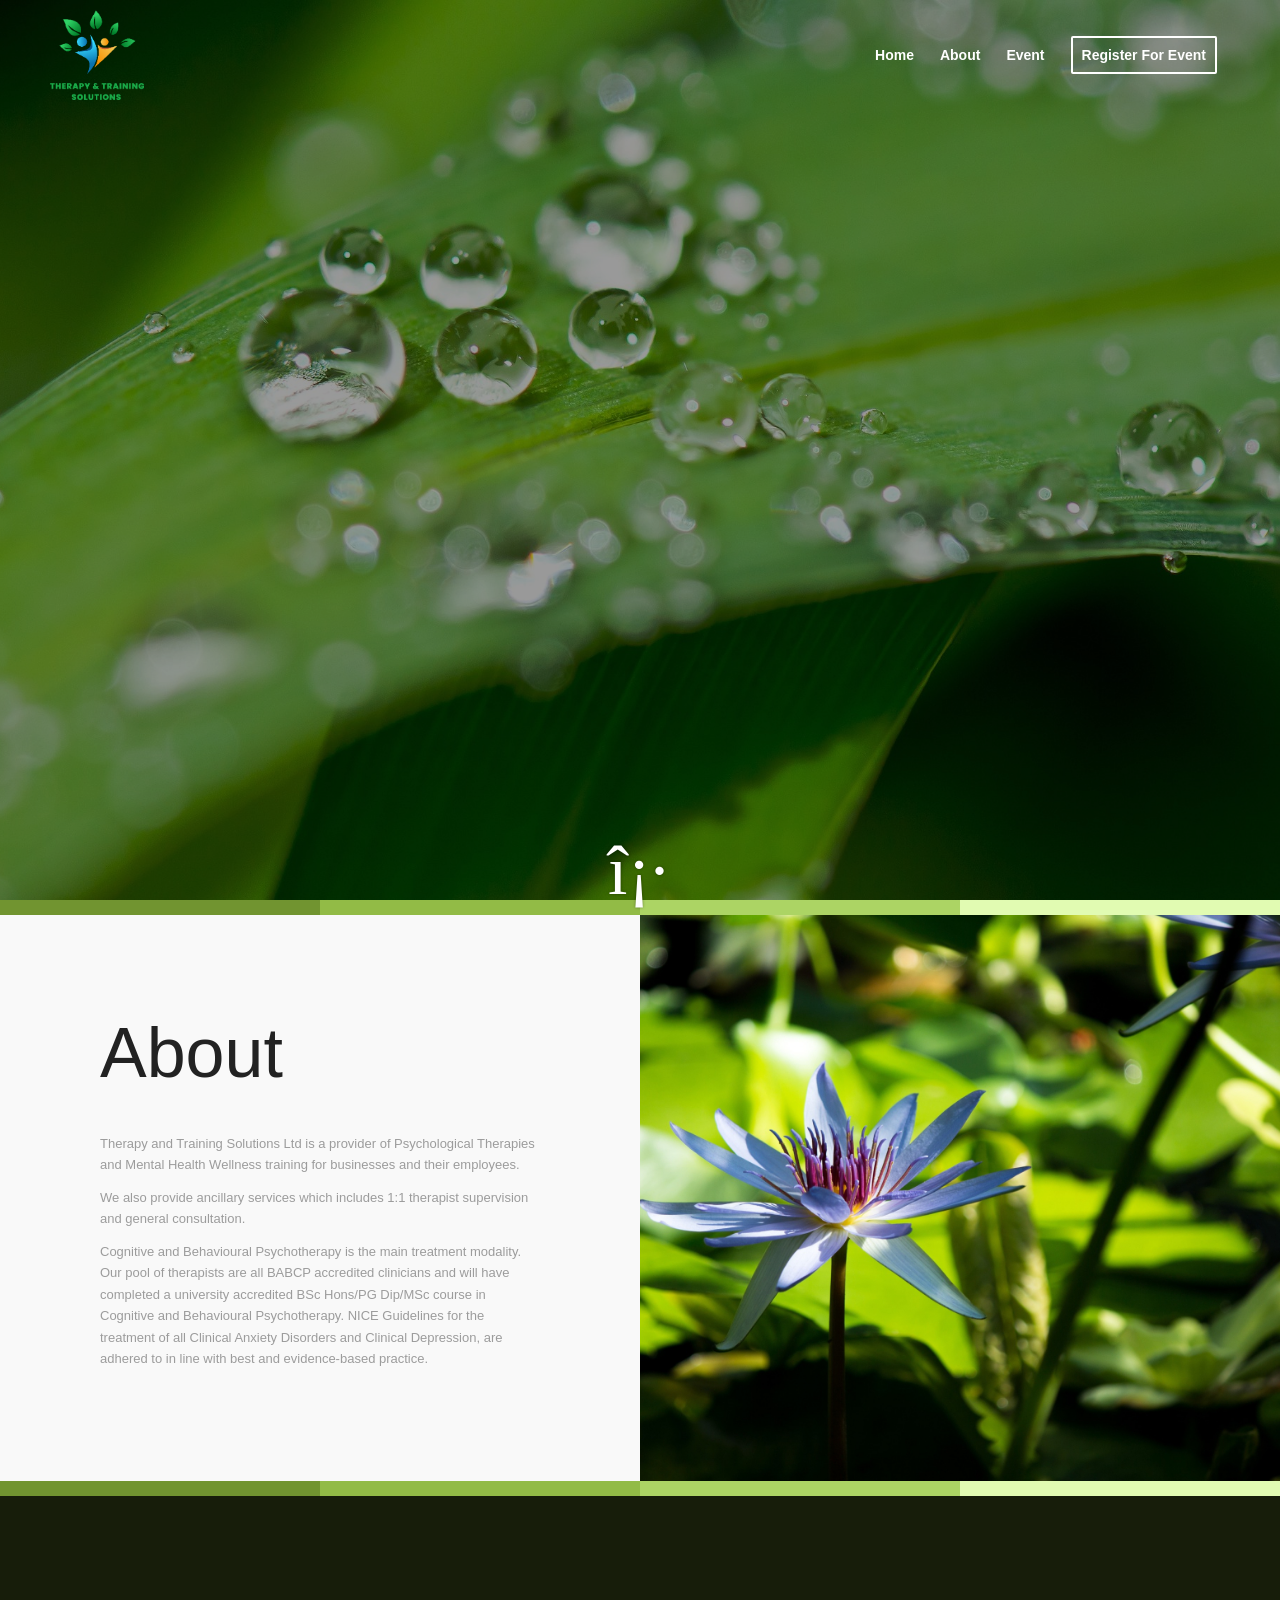
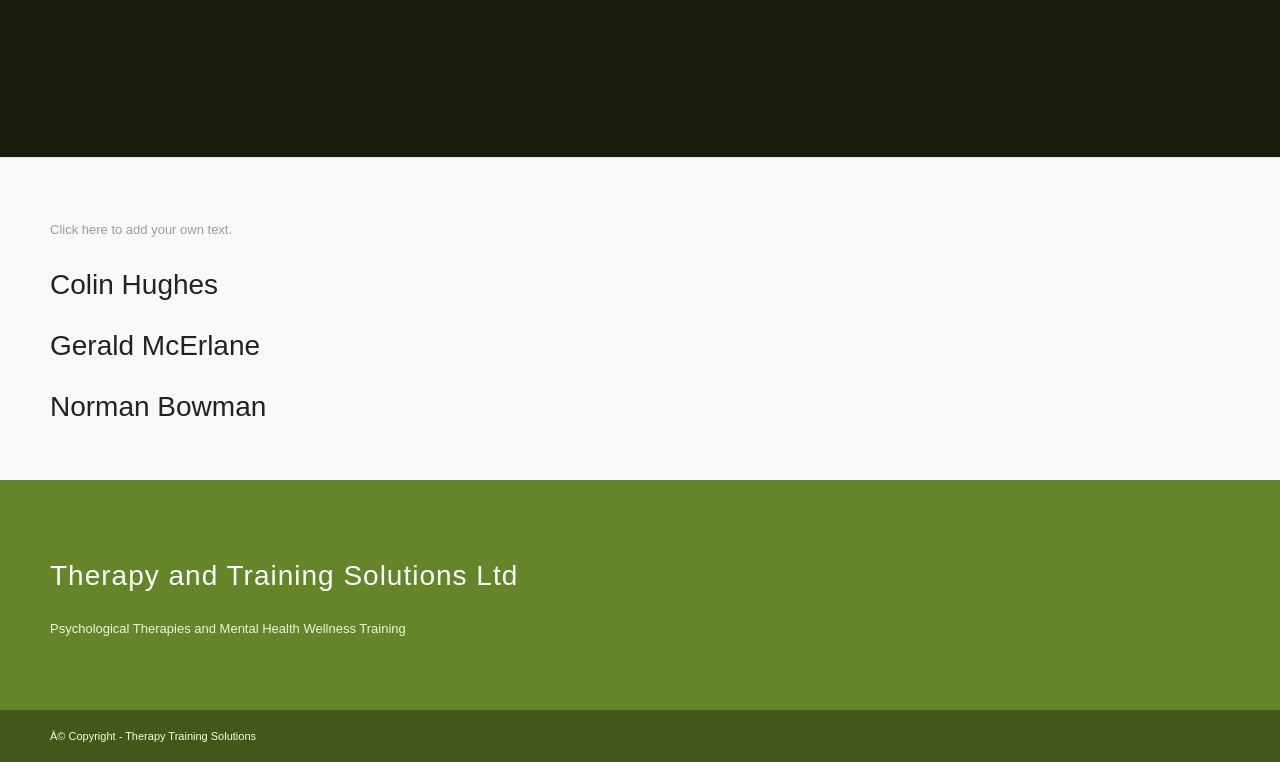
==== commit 7649f0c1: "Fix downloaded asset references and jQuery" ====
--- a/index.html
+++ b/index.html
@@ -80,7 +80,7 @@
 img:is([sizes=auto i],[sizes^="auto," i]){contain-intrinsic-size:3000px 1500px}
 /*# sourceURL=wp-img-auto-sizes-contain-inline-css */
 </style>
-<link rel="stylesheet" id="formidable-css" href="./wp-content/plugins/formidable/css/formidableforms.css?ver=3191437" media="all">
+<link rel="stylesheet" id="formidable-css" href="./wp-content/plugins/formidable/css/formidableforms8e93.css?ver=3191437" media="all">
 <style id="wp-emoji-styles-inline-css">
 
 	img.wp-smiley, img.emoji {
@@ -110,7 +110,7 @@
 <link rel="stylesheet" id="mediaelement-css" href="./wp-includes/js/mediaelement/mediaelementplayer-legacy.min.css?ver=4.2.17" media="all">
 <link rel="stylesheet" id="wp-mediaelement-css" href="./wp-includes/js/mediaelement/wp-mediaelement.min.css?ver=7.0.4" media="all">
 <link rel="stylesheet" id="avia-merged-styles-css" href="./wp-content/uploads/dynamic_avia/avia-merged-styles-a7b9340846c7d0eb1433fabc374eac28---668e951b6c77f.css" media="all">
-<link rel="stylesheet" id="avia-single-post-143-css" href="./wp-content/uploads/dynamic_avia/avia_posts_css/post-143.css?ver=ver-1775478793" media="all">
+<link rel="stylesheet" id="avia-single-post-143-css" href="./wp-content/uploads/dynamic_avia/avia_posts_css/post-1435927.css?ver=ver-1775478793" media="all">
 <script id="jquery-core-js" src="./wp-includes/js/jquery/jquery.min.js?ver=3.7.1"></script>
 <script id="jquery-migrate-js" src="./wp-includes/js/jquery/jquery-migrate.min.js?ver=3.4.1"></script>
 <link rel="https://api.w.org/" href="/wp-json/"><link rel="alternate" title="JSON" type="application/json" href="/wp-json/wp/v2/pages/143"><link rel="EditURI" type="application/rsd+xml" title="RSD" href="/xmlrpc.php?rsd">
@@ -279,8 +279,8 @@
  <script type="text/javascript">
  /* <![CDATA[ */  
 var avia_framework_globals = avia_framework_globals || {};
-    avia_framework_globals.frameworkUrl = '../wp-content/themes/enfold/framework/';
-    avia_framework_globals.installedAt = '../wp-content/themes/enfold/';
+    avia_framework_globals.frameworkUrl = './wp-content/themes/enfold/framework/';
+    avia_framework_globals.installedAt = './wp-content/themes/enfold/';
     avia_framework_globals.ajaxurl = '/wp-admin/admin-ajax.php';
 /* ]]> */ 
 </script>
@@ -872,3 +872,4 @@
 </script><script>window.__NCE_PAGE__={path:"/",root:"./"};</script><script src="./nce-runtime.js"></script></body></html>
 
 
+
--- a/wp-content/plugins/formidable/css/formidableforms8e93.css
+++ b/wp-content/plugins/formidable/css/formidableforms8e93.css
@@ -0,0 +1,2 @@
+/* WARNING: Any changes made to this file will be lost when your Formidable settings are updated. */
+.with_frm_style{--form-width:100%;--form-align:left;--direction:ltr;--fieldset:0px;--fieldset-color:#ffffff;--fieldset-padding:0 0 15px 0;--fieldset-bg-color:transparent;--title-size:40px;--title-color:#444444;--title-margin-top:10px;--title-margin-bottom:60px;--form-desc-size:14px;--form-desc-color:#666666;--form-desc-margin-top:10px;--form-desc-margin-bottom:25px;--form-desc-padding:0;--font-size:14px;--label-color:#ffffff;--weight:normal;--position:none;--align:left;--width:150px;--required-color:#B94A48;--required-weight:bold;--label-padding:0 0 3px 0;--description-font-size:12px;--description-color:#ffffff;--description-weight:normal;--description-style:normal;--description-align:left;--description-margin:0;--field-font-size:14px;--field-height:32px;--line-height:32px;--field-width:100%;--auto-width:100%;--field-pad:6px 10px;--field-margin:10px;--field-weight:normal;--text-color:#555555;--border-color:#BFC3C8;--field-border-width:1px;--field-border-style:solid;--bg-color:#ffffff;--bg-color-active:#ffffff;--border-color-active:#66afe9;--text-color-error:#444444;--bg-color-error:#ffffff;--border-color-error:#B94A48;--border-width-error:1px;--border-style-error:solid;--bg-color-disabled:#ffffff;--border-color-disabled:#E5E5E5;--text-color-disabled:#A1A1A1;--radio-align:block;--check-align:block;--check-font-size:14px;--check-label-color:#ffffff;--check-weight:normal;--section-font-size:18px;--section-color:#444444;--section-weight:bold;--section-pad:15px 0 3px 0;--section-mar-top:15px;--section-mar-bottom:30px;--section-bg-color:transparent;--section-border-color:#e8e8e8;--section-border-width:2px;--section-border-style:solid;--section-border-loc:-top;--collapse-pos:after;--repeat-icon-color:#ffffff;--submit-font-size:15px;--submit-width:auto;--submit-height:auto;--submit-bg-color:#719430;--submit-border-color:#719430;--submit-border-width:1px;--submit-text-color:#ffffff;--submit-weight:normal;--submit-border-radius:4px;--submit-margin:10px;--submit-padding:10px 20px;--submit-shadow-color:#eeeeee;--submit-hover-bg-color:#efefef;--submit-hover-color:#444444;--submit-hover-border-color:#cccccc;--submit-active-bg-color:#efefef;--submit-active-color:#444444;--submit-active-border-color:#cccccc;--border-radius:4px;--error-bg:#F2DEDE;--error-border:#EBCCD1;--error-text:#B94A48;--error-font-size:14px;--success-bg-color:#DFF0D8;--success-border-color:#D6E9C6;--success-text-color:#468847;--success-font-size:14px;--progress-bg-color:#eaeaea;--progress-color:#3f4b5b;--progress-active-bg-color:#579AF6;--progress-active-color:#ffffff;--progress-border-color:#E5E5E5;--progress-border-size:2px;--progress-size:24px;--use-base-font-size:;--base-font-size:15px;--field-shape-type:rounded-corner;--box-shadow:0 1px 2px 0 rgba(18, 18, 23, 0.05);}.frm_hidden,.frm_add_form_row.frm_hidden,.frm_remove_form_row.frm_hidden,.with_frm_style .frm_button.frm_hidden{display:none;}.with_frm_style,.with_frm_style form,.with_frm_style .frm-show-form div.frm_description p{text-align: var(--form-align) !important;}input:-webkit-autofill {-webkit-box-shadow: 0 0 0 30px white inset;}.with_frm_style .frm-show-form div.frm_description p{font-size: var(--form-desc-size) !important;color: var(--form-desc-color) !important;margin-top: var(--form-desc-margin-top) !important;margin-bottom: var(--form-desc-margin-bottom) !important;padding: var(--form-desc-padding) !important;}form .frm__666a1cfa17898 {overflow: hidden;width: 0;height: 0;position: absolute;}.with_frm_style fieldset{min-width:0;display: block; }.with_frm_style fieldset fieldset{border:none;margin:0;padding:0;background-color:transparent;}.with_frm_style .frm_form_fields > fieldset{border-width: var(--fieldset) !important;border-style:solid;border-color: var(--fieldset-color) !important;margin:0;padding: var(--fieldset-padding) !important;background-color: var(--fieldset-bg-color) !important;}legend.frm_hidden{display:none !important;}.with_frm_style .frm_form_fields{opacity:1;transition: opacity 0.1s linear;}.with_frm_style .frm_doing_ajax{opacity:.5;}.frm_transparent{color:transparent;}.with_frm_style legend + h3,.with_frm_style h3.frm_form_title{font-size: var(--title-size) !important;color: var(--title-color) !important;margin-top: var(--title-margin-top) !important;margin-bottom: var(--title-margin-bottom) !important;}.with_frm_style .frm_form_field.frm_html_container,.with_frm_style .frm_form_field .frm_show_it{color: var(--form-desc-color) !important;}.with_frm_style .frm_form_field.frm_html_container{font-size: var(--form-desc-size) !important;}.with_frm_style .frm_form_field .frm_show_it{font-size: var(--field-font-size) !important;font-weight: var(--field-weight) !important;}.with_frm_style .frm_required {color: var(--required-color) !important;font-weight: var(--required-weight) !important;}.with_frm_style input[type=text],.with_frm_style input[type=password],.with_frm_style input[type=email],.with_frm_style input[type=number],.with_frm_style input[type=url],.with_frm_style input[type=tel],.with_frm_style input[type=search],.with_frm_style select,.with_frm_style textarea,.with_frm_style .frm-card-element.StripeElement {font-family:var(--font) !important;font-size: var(--field-font-size) !important;margin-bottom:0 !important;}.with_frm_style textarea{vertical-align:top;height:auto;}.with_frm_style input[type=text],.with_frm_style input[type=password],.with_frm_style input[type=email],.with_frm_style input[type=number],.with_frm_style input[type=url],.with_frm_style input[type=tel],.with_frm_style input[type=phone],.with_frm_style input[type=search],.with_frm_style select,.with_frm_style textarea,.frm_form_fields_style,.with_frm_style .frm_scroll_box .frm_opt_container,.frm_form_fields_active_style,.frm_form_fields_error_style,.with_frm_style .frm-card-element.StripeElement,.with_frm_style .frm_slimselect.ss-main {color: var(--text-color) !important;background-color: var(--bg-color) !important;border-color: var(--border-color) !important;border-width: var(--field-border-width) !important;border-style: var(--field-border-style) !important;border-radius: var(--border-radius) !important;width: var(--field-width) !important;max-width: 100%;font-size: var(--field-font-size) !important;padding: var(--field-pad) !important;box-sizing: border-box;outline: none !important;font-weight: var(--field-weight);}.with_frm_style input[type=text],.with_frm_style input[type=password],.with_frm_style input[type=email],.with_frm_style input[type=number],.with_frm_style input[type=url],.with_frm_style input[type=tel],.with_frm_style input[type=phone],.with_frm_style input[type=search],.with_frm_style textarea,.frm_form_fields_style,.with_frm_style .frm_scroll_box .frm_opt_container,.frm_form_fields_active_style,.frm_form_fields_error_style,.with_frm_style .frm-card-element.StripeElement {background-image:none !important;}.with_frm_style select option {color: var(--text-color) !important;}.with_frm_style select option.frm-select-placeholder {color: var(--text-color-disabled) !important;}.with_frm_style input[type=radio],.with_frm_style input[type=checkbox]{border-color: var(--border-color) !important;box-shadow: var(--box-shadow) !important;float: none;}.with_frm_style input[type=radio]:after,.with_frm_style input[type=checkbox]:after {display: none; }.with_frm_style input[type=radio]:not(:checked):focus,.with_frm_style input[type=checkbox]:not(:checked):focus {border-color: var(--border-color) !important;}.with_frm_style input[type=radio]:focus,.with_frm_style input[type=checkbox]:focus {box-shadow:0px 0px 0px 3px rgba(102,175,233, 0.4) !important;}.with_frm_style input[type=text],.with_frm_style input[type=password],.with_frm_style input[type=email],.with_frm_style input[type=number],.with_frm_style input[type=url],.with_frm_style input[type=tel],.with_frm_style input[type=file],.with_frm_style input[type=search],.with_frm_style select,.with_frm_style .frm-card-element.StripeElement{min-height: var(--field-height) !important;line-height:1.3 !important;}.with_frm_style select[multiple=multiple]{height:auto !important;}.input[type=file].frm_transparent:focus,.with_frm_style input[type=file]{background-color:transparent;border:none;outline:none;box-shadow:none;}.with_frm_style input[type=file]{color: var(--text-color) !important;padding: 0px;font-size: var(--field-font-size) !important;display: initial;}.with_frm_style input[type=file].frm_transparent{color:transparent !important;}.with_frm_style .wp-editor-wrap{width: var(--field-width) !important;max-width:100%;}.with_frm_style .wp-editor-container textarea{border:none !important;box-shadow:none !important;}.with_frm_style .mceIframeContainer{background-color: var(--bg-color) !important;}.with_frm_style select{width: var(--auto-width) !important;max-width:100%;background-position-y: calc(50% + 3px);}.with_frm_style input[disabled],.with_frm_style select[disabled],.with_frm_style textarea[disabled],.with_frm_style input[readonly],.with_frm_style select[readonly],.with_frm_style textarea[readonly] {background-color: var(--bg-color-disabled) !important;color: var(--text-color-disabled) !important;border-color: var(--border-color-disabled) !important;}.frm_preview_page:before{content:normal !important;}.frm_preview_page{padding:25px;}.with_frm_style .frm_primary_label{max-width:100%;font-size: var(--font-size) !important;color: var(--label-color) !important;font-weight: var(--weight) !important;text-align: var(--align) !important;padding: var(--label-padding) !important;margin:0;width:auto;display:block;}.with_frm_style .frm_top_container .frm_primary_label,.with_frm_style .frm_hidden_container .frm_primary_label,.with_frm_style .frm_pos_top{display:block;float:none;width:auto;}.with_frm_style .frm_inline_container .frm_primary_label{margin-right:10px;}.with_frm_style .frm_right_container .frm_primary_label,.with_frm_style .frm_pos_right{display:inline;float:right;margin-left:10px;}.with_frm_style .frm_pos_center {text-align: center;}.with_frm_style .frm_none_container .frm_primary_label,.with_frm_style .frm_pos_none,.frm_pos_none,.frm_none_container .frm_primary_label{display:none;}.with_frm_style .frm_section_heading.frm_hide_section{margin-top:0 !important;}.with_frm_style .frm_hidden_container .frm_primary_label,.with_frm_style .frm_pos_hidden,.frm_hidden_container .frm_primary_label{visibility:hidden;white-space:nowrap;}.frm_visible{opacity:1;}.with_frm_style .frm_inside_container {position: relative;padding-top: 18px;padding-top: calc(0.5 * var(--field-height));}.with_frm_style .frm_inside_container > input,.with_frm_style .frm_inside_container > select,.with_frm_style .frm_inside_container > textarea {display: block;}.with_frm_style input::placeholder,.with_frm_style textarea::placeholder {font-size: var(--field-font-size) !important;}.with_frm_style .frm_inside_container > input::-moz-placeholder,.with_frm_style .frm_inside_container > textarea::-moz-placeholder {opacity: 0 !important;transition: opacity 0.3s ease-in;}.with_frm_style .frm_inside_container > input:-ms-input-placeholder,.with_frm_style .frm_inside_container > textarea:-ms-input-placeholder {opacity: 0;transition: opacity 0.3s ease-in;}.with_frm_style .frm_inside_container > input::placeholder,.with_frm_style .frm_inside_container > textarea::placeholder {opacity: 0;transition: opacity 0.3s ease-in;}.with_frm_style .frm_inside_container > label {transition: all 0.3s ease-in;position: absolute;top: 19px;top: calc(1px + .5 * var(--field-height));left: 3px;width: 100%;line-height: 1.3;text-overflow: ellipsis;overflow: hidden;white-space: nowrap;padding: 8px 12px;padding: var(--field-pad);font-size: 14px;font-size: var(--field-font-size);font-weight: normal;font-weight: var(--field-weight);pointer-events: none;}.with_frm_style.frm_style_lines-no-boxes .frm_inside_container > label {line-height: 1;}.with_frm_style .frm_inside_container.frm_label_float_top > label {top: 0;left: 0;padding: 0;font-size: 12px;font-size: calc(0.85 * var(--field-font-size));}.with_frm_style .frm_inside_container.frm_label_float_top > input::-moz-placeholder,.with_frm_style .frm_inside_container.frm_label_float_top > textarea::-moz-placeholder {opacity: 1 !important;transition: opacity 0.3s ease-in;}.with_frm_style .frm_inside_container.frm_label_float_top > input:-ms-input-placeholder,.with_frm_style .frm_inside_container.frm_label_float_top > textarea:-ms-input-placeholder {opacity: 1;transition: opacity 0.3s ease-in;}.with_frm_style .frm_inside_container.frm_label_float_top > input::placeholder,.with_frm_style .frm_inside_container.frm_label_float_top > textarea::placeholder {opacity: 1;transition: opacity 0.3s ease-in;}.with_frm_style .frm_description,.with_frm_style .frm_pro_max_limit_desc{clear:both;}.with_frm_style input[type=number][readonly]{-moz-appearance: textfield;}.with_frm_style select[multiple="multiple"]{height:auto;line-height:normal;}.with_frm_style .frm_catlevel_2,.with_frm_style .frm_catlevel_3,.with_frm_style .frm_catlevel_4,.with_frm_style .frm_catlevel_5{margin-left:18px;}.with_frm_style .wp-editor-container{border:1px solid #e5e5e5;}.with_frm_style .quicktags-toolbar input{font-size:12px !important;}.with_frm_style .wp-editor-container textarea{border:none;}.with_frm_style .auto_width #loginform input,.with_frm_style .auto_width input,.with_frm_style input.auto_width,.with_frm_style select.auto_width,.with_frm_style textarea.auto_width{width:auto !important;}.with_frm_style .frm_repeat_buttons{white-space:nowrap;}.with_frm_style .frm_button{text-decoration:none !important;;border:1px solid #eee;display:inline-block;padding: var(--submit-padding) !important;border-radius:4px !important;border-radius:var(--border-radius) !important;font-size: var(--submit-font-size) !important;font-weight: var(--submit-weight) !important;color: var(--submit-text-color) !important;background: var(--submit-bg-color) !important;border-width: var(--submit-border-width) !important;border-color: var(--submit-border-color) !important;height: var(--submit-height) !important;}.with_frm_style .frm_button.frm_inverse{color:var(--submit-bg-color) !important;background:var(--submit-text-color) !important;}.with_frm_style .frm_submit{clear:both;}.frm_inline_form .frm_form_field,.frm_inline_form .frm_submit{grid-column: span 1 / span 1;}.frm_inline_form .frm_submit{margin:0;}.frm_submit.frm_inline_submit input[type=submit],.frm_submit.frm_inline_submit button,.frm_inline_form .frm_submit input[type=submit],.frm_inline_form .frm_submit button{margin-top:0;}.with_frm_style.frm_center_submit .frm_submit{text-align:center;}.with_frm_style.frm_center_submit .frm_flex.frm_submit {justify-content: center;}.with_frm_style .frm_inline_success .frm_submit{display: flex;flex-direction: row;align-items: center;margin: 0;}.with_frm_style .frm_inline_success .frm_submit .frm_message{flex: 1;margin: 0;padding-left: 10px;}.with_frm_style .frm_inline_success.frm_alignright_success .frm_submit .frm_message{text-align: right;}.with_frm_style.frm_center_submit .frm_submit input[type=submit],.with_frm_style.frm_center_submit .frm_submit input[type=button],.with_frm_style.frm_center_submit .frm_submit button{margin-bottom:8px !important;}.with_frm_style .frm-edit-page-btn,.with_frm_style .frm_submit input[type=submit],.with_frm_style .frm_submit input[type=button],.with_frm_style .frm_submit button{-webkit-appearance: none;cursor: pointer;}.with_frm_style.frm_center_submit .frm_submit .frm_ajax_loading{display: block;margin: 0 auto;}.with_frm_style .frm_loading_prev .frm_ajax_loading,.with_frm_style .frm_loading_form .frm_ajax_loading{visibility:visible !important;}.with_frm_style .frm_loading_prev .frm_prev_page,.with_frm_style .frm_loading_form .frm_button_submit {position: relative;color: transparent !important;text-shadow: none !important;}.with_frm_style .frm_loading_prev .frm_prev_page:hover,.with_frm_style .frm_loading_prev .frm_prev_page:active,.with_frm_style .frm_loading_prev .frm_prev_page:focus,.with_frm_style .frm_loading_form .frm_button_submit:hover,.with_frm_style .frm_loading_form .frm_button_submit:active,.with_frm_style .frm_loading_form .frm_button_submit:focus {cursor: not-allowed;color: transparent;outline: none !important;box-shadow: none;}.with_frm_style .frm_loading_prev .frm_prev_page::before,.with_frm_style .frm_loading_form .frm_button_submit:before {content: '';display: inline-block;position: absolute;background: transparent;border: 1px solid #fff;border-top-color: transparent;border-left-color: transparent;border-radius: 50%;box-sizing: border-box;top: 50%;left: 50%;margin-top: -6px;margin-left: -6px;width: 12px;height: 12px;animation: spin 2s linear infinite;}.with_frm_style .frm_submit.frm_flex {align-items: center;gap: 2%;}.with_frm_style .frm_submit.frm_flex button.frm_button_submit ~ .frm_prev_page {order: -1;}.frm_style_formidable-style.with_frm_style{}.frm_forms.frm_style_formidable-style.with_frm_style{max-width:100% !important;direction:ltr !important;}.frm_style_formidable-style.with_frm_style .form-field{margin-bottom:10px !important;}.frm_style_formidable-style.with_frm_style .form-field.frm_section_heading{margin-bottom:0 !important;}.frm_style_formidable-style.with_frm_style p.description,.frm_style_formidable-style.with_frm_style div.description,.frm_style_formidable-style.with_frm_style div.frm_description,.frm_style_formidable-style.with_frm_style .frm-show-form > div.frm_description,.frm_style_formidable-style.with_frm_style .frm_error,.frm_style_formidable-style.with_frm_style .frm_pro_max_limit_desc{margin-top: 6px;padding:0;font-size:12px !important;color:#ffffff !important;font-weight:normal !important;text-align:left !important;font-style:normal !important;max-width:100%;}.frm_style_formidable-style.with_frm_style .frm_form_field.frm_left_container{grid-template-columns: 150px auto;}.frm_style_formidable-style.with_frm_style .frm_form_field.frm_right_container{grid-template-columns: auto 150px;}.frm_form_field.frm_right_container{grid-template-columns: auto 25%;}.frm_style_formidable-style.with_frm_style .frm_inline_container.frm_dynamic_select_container .frm_data_container,.frm_style_formidable-style.with_frm_style .frm_inline_container.frm_dynamic_select_container .frm_opt_container{display:inline !important;}.frm_style_formidable-style.with_frm_style .frm_pos_right{display:inline !important;width:150px !important;}.frm_style_formidable-style.with_frm_style .frm_none_container .frm_primary_label,.frm_style_formidable-style.with_frm_style .frm_pos_none{display:none !important;}.frm_style_formidable-style.with_frm_style input::placeholder,.frm_style_formidable-style.with_frm_style textarea::placeholder{color: #A1A1A1 !important;}.frm_style_formidable-style.with_frm_style .frm_default,.frm_style_formidable-style.with_frm_style input.frm_default,.frm_style_formidable-style.with_frm_style textarea.frm_default,.frm_style_formidable-style.with_frm_style select.frm_default,.frm_style_formidable-style.with_frm_style .placeholder {color: #A1A1A1 !important;}.frm_style_formidable-style.with_frm_style .form-field input:not([type=file]):not([type=range]):not([readonly]):focus,.frm_style_formidable-style.with_frm_style select:focus,.frm_style_formidable-style.with_frm_style .form-field textarea:focus,.frm_style_formidable-style.with_frm_style .frm_focus_field input[type=text],.frm_style_formidable-style.with_frm_style .frm_focus_field input[type=password],.frm_style_formidable-style.with_frm_style .frm_focus_field input[type=email],.frm_style_formidable-style.with_frm_style .frm_focus_field input[type=number],.frm_style_formidable-style.with_frm_style .frm_focus_field input[type=url],.frm_style_formidable-style.with_frm_style .frm_focus_field input[type=tel],.frm_style_formidable-style.with_frm_style .frm_focus_field input[type=search],.frm_form_fields_active_style,.frm_style_formidable-style.with_frm_style .frm_focus_field .frm-card-element.StripeElement {background-color:#ffffff !important;border-color:#66afe9 !important;color: var(--text-color);box-shadow:0px 0px 5px 0px rgba(102,175,233, 0.6);}.frm_style_formidable-style.with_frm_style .frm_compact .frm_dropzone.dz-clickable .dz-message,.frm_style_formidable-style.with_frm_style input[type=submit],.frm_style_formidable-style.with_frm_style .frm_submit input[type=button],.frm_style_formidable-style.with_frm_style .frm_submit button,.frm_form_submit_style,.frm_style_formidable-style.with_frm_style .frm-edit-page-btn {width:auto !important;font-size:15px !important;height:auto !important;line-height:normal !important;text-align:center;background:#719430 !important;border-width:1px;border-color: #719430 !important;border-style:solid;color:#ffffff !important;cursor:pointer;font-weight:normal !important;border-radius:4px !important;text-shadow:none;padding:10px 20px !important;box-sizing:border-box;box-shadow:0 1px 1px #eeeeee;margin:10px;margin-left:0;margin-right:0;vertical-align:middle;}.frm_style_formidable-style.with_frm_style .frm_compact .frm_dropzone.dz-clickable .dz-message{margin:0;}.frm_style_formidable-style.with_frm_style .frm-edit-page-btn:hover,.frm_style_formidable-style.with_frm_style input[type=submit]:hover,.frm_style_formidable-style.with_frm_style .frm_submit input[type=button]:hover,.frm_style_formidable-style.with_frm_style .frm_submit button:hover{background: #efefef !important;border-color: #cccccc !important;color: #444444 !important;}.frm_style_formidable-style.with_frm_style.frm_center_submit .frm_submit .frm_ajax_loading{margin-bottom:10px;}.frm_style_formidable-style.with_frm_style .frm-edit-page-btn:focus,.frm_style_formidable-style.with_frm_style input[type=submit]:focus,.frm_style_formidable-style.with_frm_style .frm_submit input[type=button]:focus,.frm_style_formidable-style.with_frm_style .frm_submit button:focus,.frm_style_formidable-style.with_frm_style input[type=submit]:active,.frm_style_formidable-style.with_frm_style .frm_submit input[type=button]:active,.frm_style_formidable-style.with_frm_style .frm_submit button:active{background: #efefef !important;border-color: #cccccc !important;color: #444444 !important;outline: none;}.frm_style_formidable-style.with_frm_style .frm_loading_prev .frm_prev_page,.frm_style_formidable-style.with_frm_style .frm_loading_prev .frm_prev_page:hover,.frm_style_formidable-style.with_frm_style .frm_loading_prev .frm_prev_page:active,.frm_style_formidable-style.with_frm_style .frm_loading_prev .frm_prev_page:focus,.frm_style_formidable-style.with_frm_style .frm_loading_form .frm_button_submit,.frm_style_formidable-style.with_frm_style .frm_loading_form .frm_button_submit:hover,.frm_style_formidable-style.with_frm_style .frm_loading_form .frm_button_submit:active,.frm_style_formidable-style.with_frm_style .frm_loading_form .frm_button_submit:focus{color: transparent  !important;background: #719430 !important;border-color: #719430 !important;}.frm_style_formidable-style.with_frm_style .frm_loading_prev .frm_prev_page:before,.frm_style_formidable-style.with_frm_style .frm_loading_form .frm_button_submit:before {border-bottom-color: #ffffff !important;border-right-color: #ffffff !important;}.frm_style_formidable-style.with_frm_style.frm_inline_top .frm_submit::before,.frm_style_formidable-style.with_frm_style .frm_submit.frm_inline_submit::before {content:"before";font-size:14px !important;color:#ffffff !important;font-weight:normal !important;margin:0;padding:0 0 3px 0 !important;width:auto;display:block;visibility:hidden;}.frm_style_formidable-style.with_frm_style.frm_inline_form .frm_submit input,.frm_style_formidable-style.with_frm_style.frm_inline_form .frm_submit button,.frm_style_formidable-style.with_frm_style .frm_submit.frm_inline_submit input,.frm_style_formidable-style.with_frm_style .frm_submit.frm_inline_submit button {margin: 0 !important;}.frm_style_formidable-style.with_frm_style #frm_field_cptch_number_container{font-size:14px !important;color:#ffffff !important;font-weight:normal !important;clear:both;}.frm_style_formidable-style.with_frm_style .frm_blank_field input[type=text],.frm_style_formidable-style.with_frm_style .frm_blank_field input[type=password],.frm_style_formidable-style.with_frm_style .frm_blank_field input[type=url],.frm_style_formidable-style.with_frm_style .frm_blank_field input[type=tel],.frm_style_formidable-style.with_frm_style .frm_blank_field input[type=number],.frm_style_formidable-style.with_frm_style .frm_blank_field input[type=email],.frm_style_formidable-style.with_frm_style .frm_blank_field input[type=checkbox],.frm_style_formidable-style.with_frm_style .frm_blank_field input[type=radio],.frm_style_formidable-style.with_frm_style .frm_blank_field textarea,.frm_style_formidable-style.with_frm_style .frm_blank_field .mce-edit-area iframe,.frm_style_formidable-style.with_frm_style .frm_blank_field select:not(.ui-datepicker-month):not(.ui-datepicker-year),.frm_form_fields_error_style,.frm_style_formidable-style.with_frm_style .frm_blank_field .frm-g-recaptcha iframe,.frm_style_formidable-style.with_frm_style .frm_blank_field .g-recaptcha iframe,.frm_style_formidable-style.with_frm_style .frm_blank_field .frm-card-element.StripeElement,.frm_style_formidable-style.with_frm_style .frm_form_field :invalid {color:#444444 !important;background-color:#ffffff !important;border-color:#B94A48 !important;border-width:var(--border-width-error)  !important;border-style:solid !important;}.frm_style_formidable-style.with_frm_style .frm_blank_field .sigWrapper{border-color:#B94A48 !important;}.frm_style_formidable-style.with_frm_style .frm_error,.frm_style_formidable-style.with_frm_style .frm_limit_error{font-weight:normal !important;color:#444444 !important;}.frm_style_formidable-style.with_frm_style .frm_error_style{background-color:#F2DEDE !important;border:1px solid #EBCCD1 !important;border-radius:4px !important;color: #B94A48 !important;font-size:14px !important;margin:0;margin-bottom:10px;}.frm_style_formidable-style.with_frm_style #frm_loading .progress-striped .progress-bar{background-image:linear-gradient(45deg, #BFC3C8 25%, rgba(0, 0, 0, 0) 25%, rgba(0, 0, 0, 0) 50%, #BFC3C8 50%, #BFC3C8 75%, rgba(0, 0, 0, 0) 75%, rgba(0, 0, 0, 0));}.frm_style_formidable-style.with_frm_style #frm_loading .progress-bar{background-color:#ffffff !important;}.frm_style_formidable-style.with_frm_style .frm_form_field.frm_total_big input,.frm_style_formidable-style.with_frm_style .frm_form_field.frm_total_big textarea,.frm_style_formidable-style.with_frm_style .frm_form_field.frm_total input,.frm_style_formidable-style.with_frm_style .frm_form_field.frm_total textarea{color: #555555 !important;background-color:transparent !important;border:none !important;display:inline !important;width:auto !important;padding:0 !important;}.frm_ajax_loading{visibility:hidden;width:auto;}.frm_form_submit_style{height:auto;}a.frm_save_draft{cursor:pointer;}.with_frm_style a.frm_save_draft,.with_frm_style a.frm_start_over{font-size: var(--submit-font-size);font-weight: var(--submit-weight);}.horizontal_radio .frm_radio{margin:0 5px 0 0;}.horizontal_radio .frm_checkbox{margin:0;margin-right:12px;}.vertical_radio .frm_checkbox,.vertical_radio .frm_radio,.vertical_radio .frm_catlevel_1{display:block;}.horizontal_radio .frm_checkbox,.horizontal_radio .frm_radio,.horizontal_radio .frm_catlevel_1{display:inline-block;padding-left: 0;}.with_frm_style .frm_radio{display: var(--radio-align) !important;}.with_frm_style .frm_checkbox{display: var(--check-align) !important;}.with_frm_style .vertical_radio .frm_checkbox,.with_frm_style .vertical_radio .frm_radio,.vertical_radio .frm_catlevel_1{display:block !important;margin-bottom: 10px;}.with_frm_style .horizontal_radio .frm_checkbox,.with_frm_style .horizontal_radio .frm_radio,.horizontal_radio .frm_catlevel_1{display:inline-block !important;}.with_frm_style .frm_checkbox label,.with_frm_style .frm_radio label {display: inline-block;vertical-align: middle;white-space:normal;}.with_frm_style .frm_checkbox label input[type=checkbox],.with_frm_style .frm_radio label input[type=radio] {margin-right: 4px;}.with_frm_style .frm_checkbox label:not(.frm-label-disabled),.with_frm_style .frm_radio label:not(.frm-label-disabled) {cursor: pointer;}.with_frm_style .vertical_radio .frm_checkbox label,.with_frm_style .vertical_radio .frm_radio label{display: block;width: 100%;}.with_frm_style .frm_radio label,.with_frm_style .frm_checkbox label {font-size: var(--check-font-size) !important;color: var(--check-label-color) !important;font-weight: var(--check-weight) !important;line-height: 1.3;}.with_frm_style .frm_radio input[type=radio],.with_frm_style .frm_checkbox input[type=checkbox] {font-size: var(--check-font-size) !important;position: static !important;}.frm_file_container .frm_file_link,.with_frm_style .frm_radio label .frm_file_container,.with_frm_style .frm_checkbox label .frm_file_container{display:inline-block;margin:5px;vertical-align:middle;}.with_frm_style .frm_radio input[type=radio]{border-radius:50%;}.with_frm_style .frm_checkbox input[type=checkbox] {border-radius: calc(var(--border-radius) / 2) !important;}.with_frm_style .frm_radio input[type=radio],.with_frm_style .frm_checkbox input[type=checkbox]{appearance: none;background-color: var(--bg-color);flex: none;display:inline-block !important;width: 16px !important;min-width: 16px !important;height: 16px !important;color: var(--border-color);border: 1px solid currentColor;border-color: var(--border-color);vertical-align: middle;position: initial; padding: 0;margin: 0;}.frm_forms.with_frm_style .frm_fields_container .frm_radio input[type=radio]:not([disabled]):checked,.frm_forms.with_frm_style .frm_fields_container .frm_checkbox input[type=checkbox]:not([disabled]):checked {border-color: var(--border-color-active) !important;}.frm_forms.with_frm_style .frm_fields_container .frm_checkbox input[type=checkbox]:not([disabled]):checked {background-color: var(--border-color-active) !important;}.with_frm_style .frm_radio input[type=radio][disabled]:checked,.with_frm_style .frm_checkbox input[type=checkbox][disabled]:checked {border-color: var(--border-color) !important; }.with_frm_style .frm_checkbox input[type=checkbox][disabled]:checked {background-color: var(--border-color) !important;}.with_frm_style .frm_radio input[type=radio]:checked:before,.with_frm_style .frm_checkbox input[type=checkbox]:checked:before {position: static !important; content: '';display: block;}.frm_forms.with_frm_style .frm_checkbox input[type=checkbox]:before {width: 100% !important;height: 100% !important;background-image: url("data:image/svg+xml,%3Csvg width='12' height='9' viewBox='0 0 12 9' fill='none' xmlns='http://www.w3.org/2000/svg'%3E%3Cpath d='M10.6667 1.5L4.25001 7.91667L1.33334 5' stroke='white' stroke-width='2' stroke-linecap='round' stroke-linejoin='round'/%3E%3C/svg%3E%0A") !important;background-size: 9px !important;background-repeat: no-repeat !important;background-position: center !important;margin: 0;}.with_frm_style .frm_radio input[type=radio]:before {width: 8px;height: 8px;border-radius: 50%;background-color: var(--border-color-active);margin: 3px;}.with_frm_style .frm_radio input[type=radio][disabled]:before {background-color: var(--border-color);}.with_frm_style :invalid,.with_frm_style :-moz-ui-invalid{box-shadow:none;}.with_frm_style .frm_error_style img{padding-right:10px;vertical-align:middle;border:none;}.with_frm_style .frm_trigger{cursor:pointer;}.with_frm_style .frm_error_style,.with_frm_style .frm_message,.frm_success_style{border-radius:4px;padding:15px;}.with_frm_style .frm_message p {margin-bottom: 5px;color: var(--success-text-color) !important;}.with_frm_style .frm_message,.frm_success_style {margin: 5px 0 15px;border: 1px solid var(--success-border-color);background-color: var(--success-bg-color);color: var(--success-text-color) !important;border-radius: var(--border-radius);font-size: var(--success-font-size) !important;}.with_frm_style .frm_plain_success .frm_message {background-color: transparent;padding:0;border:none;font-size:inherit !important;color:inherit !important;}.with_frm_style .frm_plain_success .frm_message p {color:inherit !important;}.frm_form_fields_style,.frm_form_fields_active_style,.frm_form_fields_error_style,.frm_form_submit_style{width:auto;}.with_frm_style .frm_trigger span{float:left;}.with_frm_style table.frm-grid,#content .with_frm_style table.frm-grid{border-collapse:collapse;border:none;}.frm-grid td,.frm-grid th{padding:5px;border-width:1px;border-style:solid;border-color: var(--border-color);border-top:none;border-left:none;border-right:none;}.frm-alt-table {width:100%;border-collapse:separate;margin-top:0.5em;font-size:15px;border-width:1px;}.with_frm_style .frm-alt-table{border-color: var(--border-color);}.frm-alt-table th {width:200px;}.frm-alt-table tr {background-color:transparent;}.frm-alt-table th,.frm-alt-table td {background-color:transparent;vertical-align:top;text-align:left;padding:20px;border-color:transparent;}.frm-alt-table tr:nth-child(even) {background-color:#ecf0f5;}table.form_results.with_frm_style{border-style: solid;border-width: var(--field-border-width) !important;border-color: var(--border-color) !important;}table.form_results.with_frm_style tr td{text-align:left;padding:7px 9px;color: var(--text-color) !important;border-top-style: solid;border-top-width: var(--field-border-width) !important;border-top-color: var(--border-color) !important;}table.form_results.with_frm_style tr.frm_even,.frm-grid .frm_even{background-color:#fff;background-color:var(--bg-color) !important;}table.form_results.with_frm_style tr.frm_odd,.frm-grid .frm_odd {background-color: var(--bg-color) !important;}.frm_color_block {background-color:#ecf0f5;padding: 40px;}.with_frm_style .frm-show-form .frm_color_block.frm_section_heading h3,.frm_color_block.frm_section_heading h3 {border-width: 0 !important;}.frm_collapse .ui-icon{display:inline-block;}.frm_toggle_container{border:1px solid transparent;}.frm_toggle_container ul{margin:5px 0;padding-left:0;list-style-type:none;}.frm_toggle_container .frm_month_heading{text-indent:15px;}.frm_toggle_container .frm_month_listing{margin-left:40px;}#frm_loading{display:none;position:fixed;top:0;left:0;width:100%;height:100%;z-index:99999;}#frm_loading h3{font-weight:500;padding-bottom:15px;color:#fff;font-size:24px;}#frm_loading_content{position:fixed;top:20%;left:33%;width:33%;text-align:center;padding-top:30px;font-weight:bold;z-index:9999999;}#frm_loading img{max-width:100%;}#frm_loading .progress{border-radius:4px;box-shadow:0 1px 2px rgba(0, 0, 0, 0.1) inset;height:20px;margin-bottom:20px;overflow:hidden;}#frm_loading .progress.active .progress-bar{animation:2s linear 0s normal none infinite progress-bar-stripes;}#frm_loading .progress-striped .progress-bar {background-image: linear-gradient(45deg, var(--border-color) 25%, rgba(0, 0, 0, 0) 25%, rgba(0, 0, 0, 0) 50%, var(--border-color) 50%, var(--border-color) 75%, rgba(0, 0, 0, 0) 75%, rgba(0, 0, 0, 0));background-size:40px 40px;}#frm_loading .progress-bar {background-color: var(--bg-color);box-shadow: 0 -1px 0 rgba(0, 0, 0, 0.15) inset;float: left;height: 100%;line-height: 20px;text-align: center;transition: width 0.6s ease 0s;width: 100%;}.frm_image_from_url{height:50px;}.frm-loading-img{background:url(../images/ajax_loader.gif) no-repeat center center;padding:6px 12px;}select.frm_loading_lookup{background-image: url(https://therapytrainingsolutions.com/wp-content/plugins/formidable/images/ajax_loader.gif) !important;background-position: 10px;background-repeat: no-repeat;color: transparent !important;}.frm_screen_reader {border: 0;clip-path: inset(50%);height: 1px;margin: -1px;overflow: hidden;padding: 0;position: absolute;width: 1px;word-wrap: normal !important; }.frm_screen_reader.frm_hidden{display:initial;}.frm_clear_none{clear:none;}.frm_clear{clear:both;}.frm_form_field.frm_alignright{float:right !important;}.with_frm_style .frm_form_field{clear:both;}.frm_combo_inputs_container,.frm_grid_container,.frm_form_fields .frm_section_heading,.frm_form_fields .frm_fields_container{display:grid;grid-template-columns: repeat(12, 1fr);grid-auto-rows: max-content;grid-gap: 0 2%;}.frm_combo_inputs_container > *,.frm_grid_container > *,.frm_section_heading > *,.frm_fields_container .frm_form_field,.frm_fields_container > *{grid-column: span 12 / span 12;}.frm_inline,.frm_form_field.frm_left_inline,.frm_form_field.frm_first_inline,.frm_form_field.frm_inline,.frm_submit.frm_inline,.frm_form_field.frm_right_inline,.frm_form_field.frm_last_inline{width:auto;grid-column: span 2 / span 2;}.frm6,.frm_half,.frm_form_field.frm_three_fifths, .frm_form_field.frm6,.frm_submit.frm6,.frm_form_field.frm_left_half,.frm_form_field.frm_right_half,.frm_form_field.frm_first_half,.frm_form_field.frm_last_half,.frm_form_field.frm_half,.frm_submit.frm_half{grid-column:span 6 / span 6;}.frm4,.frm_third,.frm_form_field.frm_two_fifths, .frm_form_field.frm4,.frm_submit.frm4,.frm_form_field.frm_left_third,.frm_form_field.frm_third,.frm_submit.frm_third,.frm_form_field.frm_right_third,.frm_form_field.frm_first_third,.frm_form_field.frm_last_third{grid-column:span 4 / span 4;}.frm8,.frm_two_thirds,.frm_form_field.frm8,.frm_submit.frm8,.frm_form_field.frm_left_two_thirds,.frm_form_field.frm_right_two_thirds,.frm_form_field.frm_first_two_thirds,.frm_form_field.frm_last_two_thirds,.frm_form_field.frm_two_thirds{grid-column: span 8/span 8;}.frm3,.frm_fourth,.frm_form_field.frm3,.frm_submit.frm3,.frm_form_field.frm_left_fourth,.frm_form_field.frm_fourth,.frm_submit.frm_fourth,.frm_form_field.frm_right_fourth,.frm_form_field.frm_first_fourth,.frm_form_field.frm_last_fourth{grid-column: span 3/span 3;}.frm9,.frm_three_fourths,.frm_form_field.frm_four_fifths, .frm_form_field.frm9,.frm_submit.frm9,.frm_form_field.frm_three_fourths{grid-column: span 9/span 9;}.frm_form_field.frm_left_fifth,.frm_form_field.frm_fifth,.frm_submit.frm_fifth,.frm_form_field.frm_right_fifth,.frm_form_field.frm_first_fifth,.frm_form_field.frm_last_fifth{grid-column: span 2/span 2;}.frm2,.frm_sixth,.frm_form_field.frm2,.frm_submit.frm2,.frm_form_field.frm_sixth,.frm_submit.frm_sixth,.frm_form_field.frm_first_sixth,.frm_form_field.frm_last_sixth{grid-column: span 2/span 2;}.frm10,.frm_form_field.frm10,.frm_submit.frm10{grid-column: span 10/span 10;}.frm1,.frm_form_field.frm1,.frm_submit.frm1,.frm_form_field.frm_seventh,.frm_submit.frm_seventh,.frm_form_field.frm_first_seventh,.frm_form_field.frm_last_seventh.frm_form_field.frm_eighth,.frm_submit.frm_eighth,.frm_form_field.frm_first_eighth,.frm_form_field.frm_last_eighth{grid-column: span 1/span 1;}.frm5,.frm_form_field.frm5,.frm_submit.frm5{grid-column: span 5/span 5;}.frm7,.frm_form_field.frm7,.frm_submit.frm7{grid-column: span 7/span 7;}.frm11,.frm_form_field.frm11,.frm_submit.frm11{grid-column: span 11/span 11;}.frm12,.frm_full,.frm_full .wp-editor-wrap,.frm_full > input:not([type='checkbox']):not([type='radio']):not([type='button']),.frm_full select,.frm_full textarea{width:100% !important;grid-column: span 12/span 12;box-sizing: border-box;}.frm_full .wp-editor-wrap input{width:auto !important;}.frm_first,.frm_form_field.frm_left_half,.frm_form_field.frm_left_third,.frm_form_field.frm_left_two_thirds,.frm_form_field.frm_left_fourth,.frm_form_field.frm_left_fifth,.frm_form_field.frm_left_inline,.frm_form_field.frm_first_half,.frm_form_field.frm_first_third,.frm_form_field.frm_first_two_thirds,.frm_form_field.frm_first_fourth,.frm_form_field.frm_first_fifth,.frm_form_field.frm_first_sixth,.frm_form_field.frm_first_seventh,.frm_form_field.frm_first_eighth,.frm_form_field.frm_first_inline,.frm_form_field.frm_first{grid-column-start:1;}.frm_last,.frm_form_field.frm_last,.frm_form_field.frm_alignright{grid-column-end:-1;justify-content: end;}.with_frm_style.frm_rtl .frm_form_fields .star-rating{float:right;}.with_frm_style.frm_rtl .frm_grid .frm_primary_label,.with_frm_style.frm_rtl .frm_grid_first .frm_primary_label,.with_frm_style.frm_rtl .frm_grid_odd .frm_primary_label,.with_frm_style.frm_rtl .frm_grid .frm_radio,.with_frm_style.frm_rtl .frm_grid_first .frm_radio,.with_frm_style.frm_rtl .frm_grid_odd .frm_radio,.with_frm_style.frm_rtl .frm_grid .frm_checkbox,.with_frm_style.frm_rtl .frm_grid_first .frm_checkbox,.with_frm_style.frm_rtl .frm_grid_odd .frm_checkbox{float:right !important;margin-right:0 !important;}.with_frm_style.frm_rtl .frm_grid_first .frm_radio label input,.with_frm_style.frm_rtl .frm_grid .frm_radio label input,.with_frm_style.frm_rtl .frm_grid_odd .frm_radio label input,.with_frm_style.frm_rtl .frm_grid_first .frm_checkbox label input,.with_frm_style.frm_rtl .frm_grid .frm_checkbox label input,.with_frm_style.frm_rtl .frm_grid_odd .frm_checkbox label input{float:left;}.with_frm_style.frm_rtl .frm_catlevel_2,.with_frm_style.frm_rtl .frm_catlevel_3,.with_frm_style.frm_rtl .frm_catlevel_4,.with_frm_style.frm_rtl .frm_catlevel_5{margin-right:18px;}.with_frm_style.frm_rtl div > .frm_time_select{margin-right:5px;}.frm_form_field.frm_inline_container,.frm_form_field.frm_right_container,.frm_form_field.frm_left_container{display: grid;grid-template-columns: 25% auto;width:100%;grid-auto-rows: min-content;}.frm_form_field.frm_right_container{grid-template-columns: auto 25%;}.frm_form_field.frm_inline_container{grid-template-columns: repeat(2, minmax(auto, max-content) );}.frm_form_field.frm_inline_container .frm_primary_label,.frm_form_field.frm_right_container .frm_primary_label,.frm_form_field.frm_left_container .frm_primary_label{margin-right:10px;grid-row:span 2/span 2;padding-top:4px;}.frm_form_field.frm_left_container .frm_primary_label{grid-column:1;grid-row:span 2/span 2; }.frm_form_field.frm_right_container .frm_primary_label{grid-column:2;grid-row:1;margin-right:0;margin-left:10px;}.frm_form_field.frm_inline_container .frm_description,.frm_form_field.frm_left_container .frm_description{grid-column:2;}.frm_form_field.frm_right_container .frm_description{grid-column:1;}.frm_conf_field.frm_left_container{grid-template-columns: 67%;}.frm_conf_field.frm_left_container .frm_description{grid-column:1;}.frm-fade-in {animation-name: fadeIn;animation-duration: 1s;animation-fill-mode: both;}@keyframes spin {0% { transform: rotate(0deg); }100% { transform: rotate(360deg); }}@keyframes fadeIn {   0% {opacity: 0;}   100% {opacity: 1;}}@media only screen and (max-width: 750px) {.frm_grid_container.frm_no_grid_750 > div{grid-column: span 12/span 12;}}@media only screen and (max-width: 600px) {.frm_section_heading > .frm_form_field,.frm_fields_container > .frm_submit,.frm_grid_container > .frm_form_field,.frm_fields_container > .frm_form_field{grid-column: 1 / span 12 !important;}.frm_grid_container.frm_no_grid_600,.frm_form_field.frm_inline_container,.frm_form_field.frm_right_container,.frm_form_field.frm_left_container{display:block;}}.frm_conf_field.frm_left_container .frm_primary_label{display:none;}.wp-editor-wrap *,.wp-editor-wrap *:after,.wp-editor-wrap *:before{box-sizing:content-box;}.with_frm_style .frm_grid,.with_frm_style .frm_grid_first,.with_frm_style .frm_grid_odd{clear:both;margin-bottom:0 !important;padding:5px;border-width:1px;border-style:solid;border-color: var(--border-color) !important;border-left:none;border-right:none;}.with_frm_style .frm_grid,.with_frm_style .frm_grid_odd{border-top:none;}.frm_grid .frm_error,.frm_grid_first .frm_error,.frm_grid_odd .frm_error,.frm_grid .frm_limit_error,.frm_grid_first .frm_limit_error,.frm_grid_odd .frm_limit_error{display:none;}.frm_grid:after,.frm_grid_first:after,.frm_grid_odd:after{visibility:hidden;display:block;font-size:0;content:" ";clear:both;height:0;}.frm_grid_first{margin-top:20px;}.frm_grid_first,.frm_grid_odd {background-color: var(--bg-color);}.frm_grid {background-color: var(--bg-color-active) !important;}.with_frm_style .frm_grid.frm_blank_field,.with_frm_style .frm_grid_first.frm_blank_field,.with_frm_style .frm_grid_odd.frm_blank_field{background-color:var(--error-bg) !important;border-color: var(--error-border);}.frm_grid .frm_primary_label,.frm_grid_first .frm_primary_label,.frm_grid_odd .frm_primary_label,.frm_grid .frm_radio,.frm_grid_first .frm_radio,.frm_grid_odd .frm_radio,.frm_grid .frm_checkbox,.frm_grid_first .frm_checkbox,.frm_grid_odd .frm_checkbox{float:left !important;display:block;margin-top:0;margin-left:0 !important;}.frm_grid_first .frm_radio label,.frm_grid .frm_radio label,.frm_grid_odd .frm_radio label,.frm_grid_first .frm_checkbox label,.frm_grid .frm_checkbox label,.frm_grid_odd .frm_checkbox label{color:transparent;text-indent: -9999px;white-space:nowrap;text-align:left;}.frm_grid_first .frm_radio label input,.frm_grid .frm_radio label input,.frm_grid_odd .frm_radio label input,.frm_grid_first .frm_checkbox label input,.frm_grid .frm_checkbox label input,.frm_grid_odd .frm_checkbox label input{visibility:visible;margin:2px 0 0;float:right;}.frm_grid .frm_radio,.frm_grid_first .frm_radio,.frm_grid_odd .frm_radio,.frm_grid .frm_checkbox,.frm_grid_first .frm_checkbox,.frm_grid_odd .frm_checkbox{display:inline;}.frm_grid_2 .frm_radio,.frm_grid_2 .frm_checkbox,.frm_grid_2 .frm_primary_label{width:48% !important;}.frm_grid_2 .frm_radio,.frm_grid_2 .frm_checkbox{margin-right:4%;}.frm_grid_3 .frm_radio,.frm_grid_3 .frm_checkbox,.frm_grid_3 .frm_primary_label{width:30% !important;}.frm_grid_3 .frm_radio,.frm_grid_3 .frm_checkbox{margin-right:3%;}.frm_grid_4 .frm_radio,.frm_grid_4 .frm_checkbox{width:20% !important;}.frm_grid_4 .frm_primary_label{width:28% !important;}.frm_grid_4 .frm_radio,.frm_grid_4 .frm_checkbox{margin-right:4%;}.frm_grid_5 .frm_primary_label,.frm_grid_7 .frm_primary_label{width:24% !important;}.frm_grid_5 .frm_radio,.frm_grid_5 .frm_checkbox{width:17% !important;margin-right:2%;}.frm_grid_6 .frm_primary_label{width:25% !important;}.frm_grid_6 .frm_radio,.frm_grid_6 .frm_checkbox{width:14% !important;margin-right:1%;}.frm_grid_7 .frm_primary_label{width:22% !important;}.frm_grid_7 .frm_radio,.frm_grid_7 .frm_checkbox{width:12% !important;margin-right:1%;}.frm_grid_8 .frm_primary_label{width:23% !important;}.frm_grid_8 .frm_radio,.frm_grid_8 .frm_checkbox{width:10% !important;margin-right:1%;}.frm_grid_9 .frm_primary_label{width:20% !important;}.frm_grid_9 .frm_radio,.frm_grid_9 .frm_checkbox{width:9% !important;margin-right:1%;}.frm_grid_10 .frm_primary_label{width:19% !important;}.frm_grid_10 .frm_radio,.frm_grid_10 .frm_checkbox{width:8% !important;margin-right:1%;}.frm_form_field.frm_inline_container .frm_opt_container,.frm_form_field.frm_right_container .frm_opt_container,.frm_form_field.frm_left_container .frm_opt_container{padding-top:4px;}.with_frm_style .frm_left_container > select.auto_width,.with_frm_style .frm_right_container > select.auto_width {width: max-content !important;}.with_frm_style .frm_right_container > .frm_primary_label,.with_frm_style .frm_right_container > select.auto_width {margin-left: auto !important;}.with_frm_style .frm_inline_container.frm_grid_first .frm_primary_label,.with_frm_style .frm_inline_container.frm_grid .frm_primary_label,.with_frm_style .frm_inline_container.frm_grid_odd .frm_primary_label,.with_frm_style .frm_inline_container.frm_grid_first .frm_opt_container,.with_frm_style .frm_inline_container.frm_grid .frm_opt_container,.with_frm_style .frm_inline_container.frm_grid_odd .frm_opt_container{margin-right:0;}.frm_form_field.frm_two_col .frm_opt_container,.frm_form_field.frm_three_col .frm_opt_container,.frm_form_field.frm_four_col .frm_opt_container{display: grid;grid-template-columns: repeat(2, 1fr);grid-auto-rows: max-content;grid-gap: 0 2.5%;}.frm_form_field.frm_three_col .frm_opt_container{grid-template-columns: repeat(3, 1fr);}.frm_form_field.frm_four_col .frm_opt_container{grid-template-columns: repeat(4, 1fr);}.frm_form_field.frm_two_col .frm_radio,.frm_form_field.frm_two_col .frm_checkbox,.frm_form_field.frm_three_col .frm_radio,.frm_form_field.frm_three_col .frm_checkbox,.frm_form_field.frm_four_col .frm_radio,.frm_form_field.frm_four_col .frm_checkbox{grid-column-end: span 1;}.frm_form_field .frm_checkbox,.frm_form_field .frm_radio {margin-top: 0;margin-bottom: 0;}.frm_form_field.frm_scroll_box .frm_opt_container{height:100px;overflow:auto;}.frm_html_container.frm_scroll_box,.frm_form_field.frm_html_scroll_box {height: 100px;overflow: auto;background-color: var(--bg-color);border-color: var(--border-color);border-width: var(--field-border-width);border-style: var(--field-border-style);border-radius: var(--border-radius);width: var(--field-width);max-width: 100%;font-size: var(--field-font-size);padding: var(--field-pad);box-sizing: border-box;outline: none !important;font-weight: normal;box-shadow: var(--box-shadow);}.frm_form_field.frm_total_big input,.frm_form_field.frm_total_big textarea,.frm_form_field.frm_total input,.frm_form_field.frm_total textarea{opacity:1;background-color:transparent !important;border:none !important;font-weight:bold;width:auto !important;height:auto !important;box-shadow:none !important;display:inline;-moz-appearance:textfield;padding:0;}.frm_form_field.frm_total_big input::-webkit-outer-spin-button,.frm_form_field.frm_total_big input::-webkit-inner-spin-button,.frm_form_field.frm_total input::-webkit-outer-spin-button,.frm_form_field.frm_total input::-webkit-inner-spin-button {-webkit-appearance: none;}.frm_form_field.frm_total_big input:focus,.frm_form_field.frm_total_big textarea:focus,.frm_form_field.frm_total input:focus,.frm_form_field.frm_total textarea:focus{background-color:transparent;border:none;box-shadow:none;}.frm_form_field.frm_label_justify .frm_primary_label{text-align:justify !important;}.frm_form_field.frm_capitalize input,.frm_form_field.frm_capitalize select,.frm_form_field.frm_capitalize .frm_opt_container label{text-transform:capitalize;}.frm_clearfix:after{content:".";display:block;clear:both;visibility:hidden;line-height:0;height:0;}.frm_clearfix{display:block;}.with_frm_style .frm_combo_inputs_container > .frm_form_subfield-first,.with_frm_style .frm_combo_inputs_container > .frm_form_subfield-middle,.with_frm_style .frm_combo_inputs_container > .frm_form_subfield-last {margin-bottom: 0 !important;}@media only screen and (max-width: 900px) {.frm_form_field .frm_repeat_grid .frm_form_field.frm_sixth .frm_primary_label,.frm_form_field .frm_repeat_grid .frm_form_field.frm_seventh .frm_primary_label,.frm_form_field .frm_repeat_grid .frm_form_field.frm_eighth .frm_primary_label{display: block !important;}}@media only screen and (max-width: 600px) {.frm_form_field.frm_four_col .frm_opt_container{grid-template-columns: repeat(2, 1fr);}.with_frm_style .frm_repeat_inline,.with_frm_style .frm_repeat_grid{margin: 20px 0;}}@media only screen and (max-width: 500px) {.frm_form_field.frm_two_col .frm_radio,.frm_form_field.frm_two_col .frm_checkbox,.frm_form_field.frm_three_col .frm_radio,.frm_form_field.frm_three_col .frm_checkbox{width: auto;margin-right: 0;float: none;display:block;}.frm_form_field input[type=file] {max-width:220px;}.with_frm_style .frm-g-recaptcha > div > div,.with_frm_style .g-recaptcha > div > div{width:inherit !important;display:block;overflow:hidden;max-width:302px;border-right:1px solid #d3d3d3;border-radius:4px;box-shadow:2px 0px 4px -1px rgba(0,0,0,.08);}.with_frm_style .g-recaptcha iframe,.with_frm_style .frm-g-recaptcha iframe{width:100%;}}
--- a/wp-includes/js/mediaelement/mediaelementplayer-legacy.min.css
+++ b/wp-includes/js/mediaelement/mediaelementplayer-legacy.min.css
@@ -0,0 +1 @@
+﻿/* MediaElement player legacy stub */
--- a/wp-includes/js/mediaelement/wp-mediaelement.min.css
+++ b/wp-includes/js/mediaelement/wp-mediaelement.min.css
@@ -0,0 +1 @@
+﻿/* WP MediaElement stub */
--- a/wp-content/uploads/dynamic_avia/avia_posts_css/post-1435927.css
+++ b/wp-content/uploads/dynamic_avia/avia_posts_css/post-1435927.css
@@ -0,0 +1 @@
+#top #wrap_all .avia-slideshow .av-slideshow-caption.av-9of5cn-b6e1cfceef7d9526ae4e2f710e07aa99__0 .avia-caption-title{font-size:70px}#top .avia-slideshow .av-slideshow-caption.av-9of5cn-b6e1cfceef7d9526ae4e2f710e07aa99__0 .avia-caption-content{font-size:24px}#top .avia-slideshow .av-slideshow-caption.av-9of5cn-b6e1cfceef7d9526ae4e2f710e07aa99__0 .avia-caption-content p{font-size:24px} @media only screen and (min-width:480px) and (max-width:767px){#top #wrap_all .avia-slideshow .av-slideshow-caption.av-9of5cn-b6e1cfceef7d9526ae4e2f710e07aa99__0 .avia-caption-title{font-size:36px}} @media only screen and (max-width:479px){#top #wrap_all .avia-slideshow .av-slideshow-caption.av-9of5cn-b6e1cfceef7d9526ae4e2f710e07aa99__0 .avia-caption-title{font-size:30px}} .flex_cell.av-90tnk7-fef7a23ced7c395f97f50d6d78237941{vertical-align:top;height:15px;min-height:15px;background-color:#719430}.responsive #top #wrap_all .flex_cell.av-90tnk7-fef7a23ced7c395f97f50d6d78237941{padding:0px 0px 0px 0px !important} .flex_cell.av-8xawaf-cb9ece76e45e9194c1fcdde21c802706{vertical-align:top;height:15px;min-height:15px;background-color:#92bb46}.responsive #top #wrap_all .flex_cell.av-8xawaf-cb9ece76e45e9194c1fcdde21c802706{padding:0px 0px 0px 0px !important} .flex_cell.av-8qmv33-f01f9d45482f53d6de5e03aa0f63d10d{vertical-align:top;height:15px;min-height:15px;background-color:#acd464}.responsive #top #wrap_all .flex_cell.av-8qmv33-f01f9d45482f53d6de5e03aa0f63d10d{padding:0px 0px 0px 0px !important} .flex_cell.av-8hhilr-3be22bbfed1f611b4d37b323eb75fa45{vertical-align:top;height:15px;min-height:15px;background-color:#e1fbb2}.responsive #top #wrap_all .flex_cell.av-8hhilr-3be22bbfed1f611b4d37b323eb75fa45{padding:0px 0px 0px 0px !important} .flex_cell.av-85n0fr-61a6545cc4116880f098a6a2b326a4d5{vertical-align:top}.responsive #top #wrap_all .flex_cell.av-85n0fr-61a6545cc4116880f098a6a2b326a4d5{padding:50px 25px 50px 25px !important} #top .av-special-heading.av-80ef33-07246c97cfd03e1eebd7f6eca12bd599{padding-bottom:30px;font-size:70px}body .av-special-heading.av-80ef33-07246c97cfd03e1eebd7f6eca12bd599 .av-special-heading-tag .heading-char{font-size:25px}#top #wrap_all .av-special-heading.av-80ef33-07246c97cfd03e1eebd7f6eca12bd599 .av-special-heading-tag{font-size:70px}.av-special-heading.av-80ef33-07246c97cfd03e1eebd7f6eca12bd599 .av-subheading{font-size:15px} .flex_cell.av-7fnpwv-67a920c55f632e788e4c5a56f974f8c1{vertical-align:top;background:url(../../2023/03/flower-1286081_1920-1030x687.jpg) 100% 50% no-repeat scroll #719430}.responsive #top #wrap_all .flex_cell.av-7fnpwv-67a920c55f632e788e4c5a56f974f8c1{padding:100px 100px 100px 100px !important} .flex_cell.av-20kajr-2fe75a214a9cbe56ac938f7866736538{vertical-align:middle;height:15px;min-height:15px;background-color:#719430}.responsive #top #wrap_all .flex_cell.av-20kajr-2fe75a214a9cbe56ac938f7866736538{padding:0px 0px 0px 0px !important} .flex_cell.av-1vffgf-6dc30d8496624afdbd3734338409775c{vertical-align:top;height:15px;min-height:15px;background-color:#92bb46}.responsive #top #wrap_all .flex_cell.av-1vffgf-6dc30d8496624afdbd3734338409775c{padding:0px 0px 0px 0px !important} .flex_cell.av-1t7obb-3d3f0ba50a24170252217c4ec9698f4c{vertical-align:top;height:15px;min-height:15px;background-color:#acd464}.responsive #top #wrap_all .flex_cell.av-1t7obb-3d3f0ba50a24170252217c4ec9698f4c{padding:0px 0px 0px 0px !important} .flex_cell.av-1m47jz-2ea33fdd21a4d2d0e5b04c6ea6f328cc{vertical-align:top;height:15px;min-height:15px;background-color:#e1fbb2}.responsive #top #wrap_all .flex_cell.av-1m47jz-2ea33fdd21a4d2d0e5b04c6ea6f328cc{padding:0px 0px 0px 0px !important} .avia-section.av-1eop5j-8b0221ce3c9bbcdf6e255ad61f7d5d74{background-repeat:no-repeat;background-image:url(https://therapytrainingsolutions.com/wp-content/uploads/2023/03/drops-339939_1920.jpg);background-position:50% 50%;background-attachment:fixed}.avia-section.av-1eop5j-8b0221ce3c9bbcdf6e255ad61f7d5d74 .av-section-color-overlay{opacity:0.8;background-color:#000000} .flex_column.av-17frmv-27fbbd615aefe01f5198884c4d221a16{-webkit-border-radius:0px 0px 0px 0px;-moz-border-radius:0px 0px 0px 0px;border-radius:0px 0px 0px 0px;padding:0px 0px 0px 0px} @media only screen and (min-width:990px){.responsive #top #wrap_all .flex_cell.av-85n0fr-61a6545cc4116880f098a6a2b326a4d5{padding:100px 100px 100px 100px !important}} @media only screen and (min-width:768px) and (max-width:989px){.responsive #top #wrap_all .flex_cell.av-85n0fr-61a6545cc4116880f098a6a2b326a4d5{padding:50px 50px 50px 50px !important}} @media only screen and (min-width:480px) and (max-width:767px){#top #wrap_all .av-special-heading.av-80ef33-07246c97cfd03e1eebd7f6eca12bd599 .av-special-heading-tag{font-size:0.8em}} @media only screen and (max-width:479px){#top #wrap_all .av-special-heading.av-80ef33-07246c97cfd03e1eebd7f6eca12bd599 .av-special-heading-tag{font-size:0.8em}}
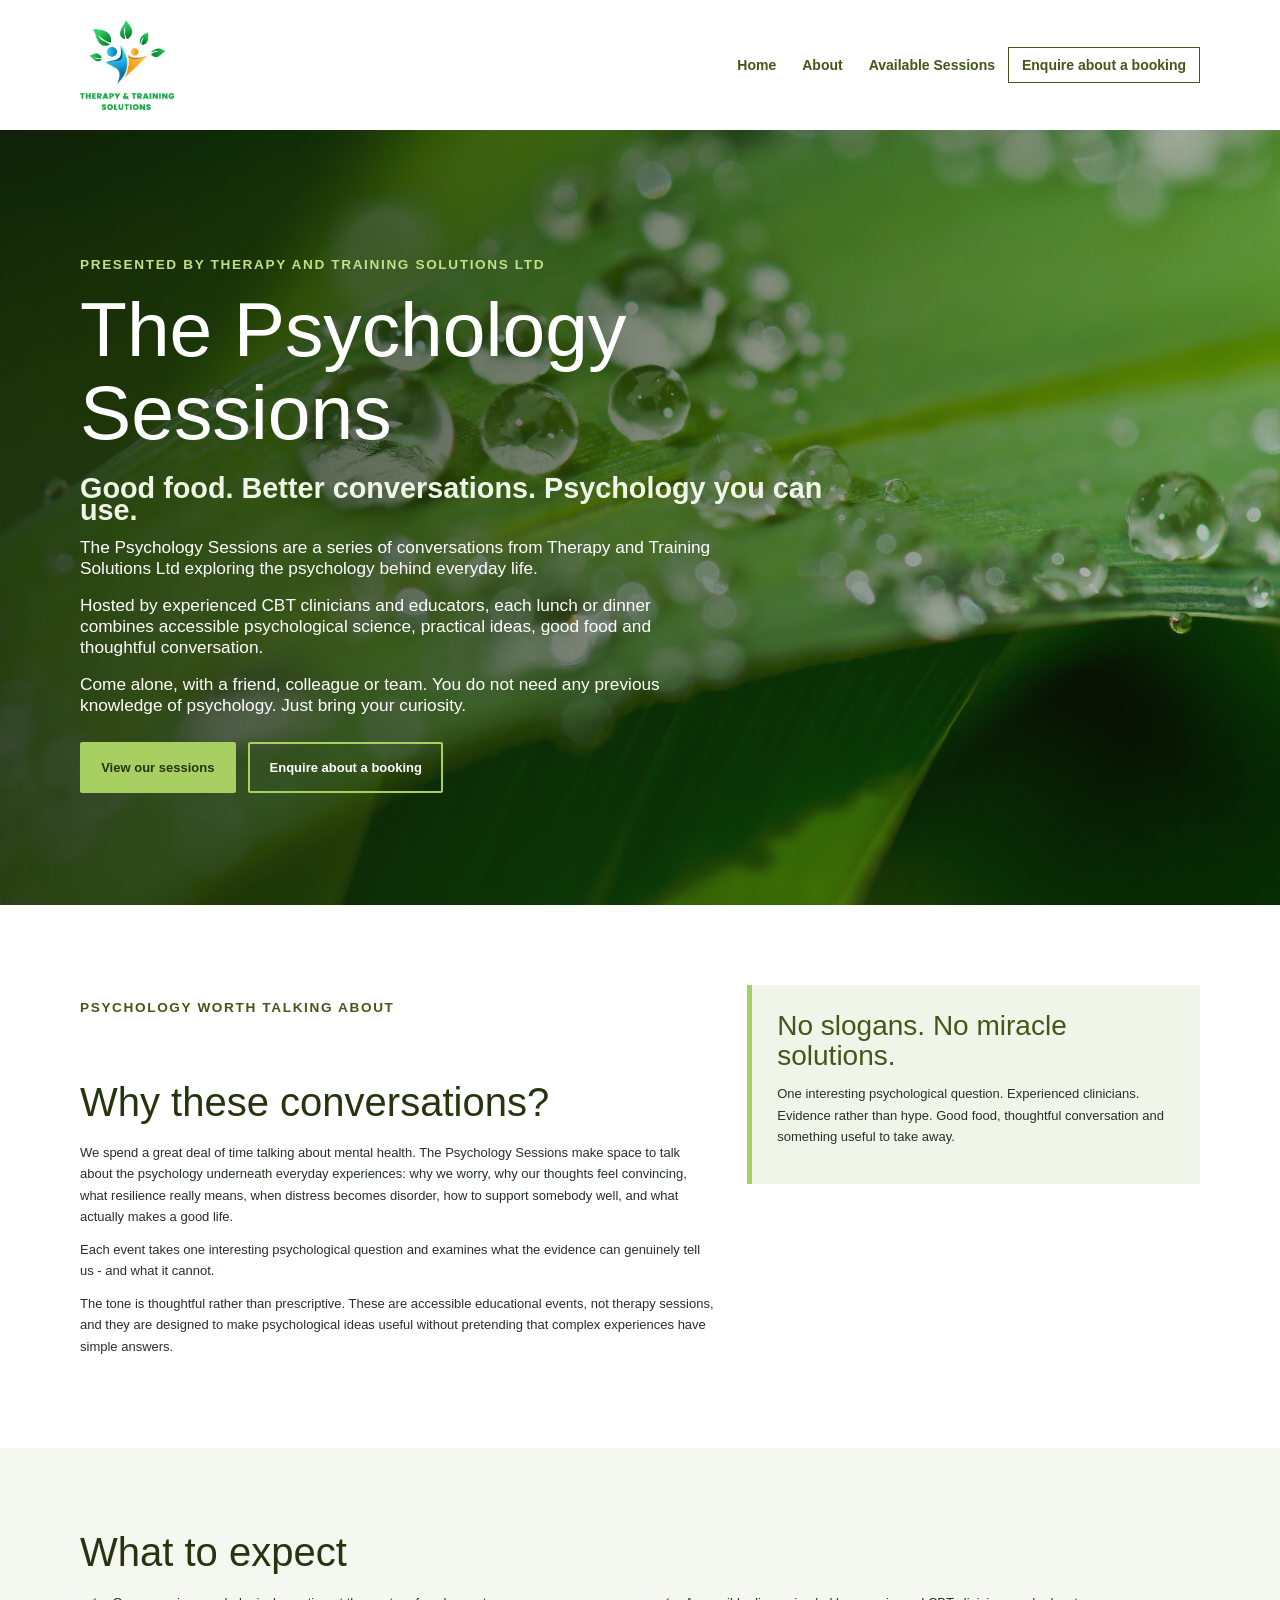
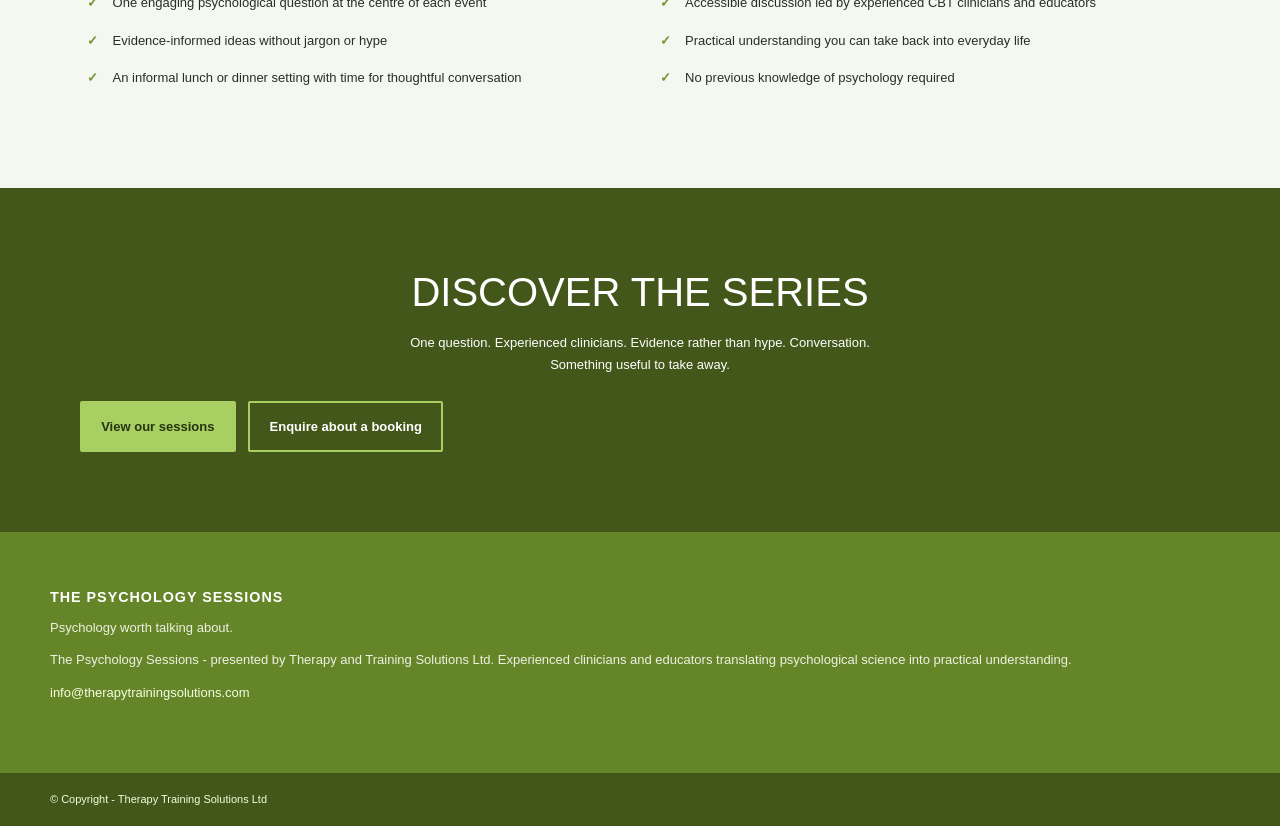
==== commit 42de07f2: "Adding the sessions page and contact page" ====
--- a/index.html
+++ b/index.html
@@ -9,14 +9,14 @@
 <meta name="robots" content="index, follow, max-image-preview:large, max-snippet:-1, max-video-preview:-1">
 
 	<!-- This site is optimized with the Yoast SEO plugin v24.7 - https://yoast.com/wordpress/plugins/seo/ -->
-	<title>Therapy Training Solutions | Mental Health Wellness</title>
-	<meta name="description" content="Therapy and Training Solutions Ltd is a provider of Psychological Therapies &amp; Mental Health Wellness training for businesses.">
-	<link rel="canonical" href="/home/">
+	<title>The Psychology Sessions</title>
+	<meta name="description" content="The Psychology Sessions are a series of conversations from Therapy and Training Solutions Ltd exploring the psychology behind everyday life.">
+	<link rel="canonical" href="/">
 	<meta property="og:locale" content="en_GB">
 	<meta property="og:type" content="website">
-	<meta property="og:title" content="Therapy Training Solutions | Mental Health Wellness">
-	<meta property="og:description" content="Therapy and Training Solutions Ltd is a provider of Psychological Therapies &amp; Mental Health Wellness training for businesses.">
-	<meta property="og:url" content="/home/">
+	<meta property="og:title" content="The Psychology Sessions">
+	<meta property="og:description" content="The Psychology Sessions are a series of conversations from Therapy and Training Solutions Ltd exploring the psychology behind everyday life.">
+	<meta property="og:url" content="/">
 	<meta property="og:site_name" content="Therapy Training Solutions">
 	<meta property="article:modified_time" content="2026-04-06T12:33:07+00:00">
 	<meta name="twitter:card" content="summary_large_image">
@@ -142,6 +142,178 @@
 		url('./wp-content/uploads/avia_fonts/lifestyles/lifestyles.eot'),
 		url('./wp-content/uploads/avia_fonts/lifestyles/lifestyles.eot?#iefix') format('embedded-opentype');
 		} #top .avia-font-lifestyles, body .avia-font-lifestyles, html body [data-av_iconfont='lifestyles']:before{ font-family: 'lifestyles'; }
+		#top .scroll-down-link { display: none !important; }
+		#top #scroll-top-link:before { content: "\2191"; font-family: Arial, sans-serif; font-size: 26px; font-weight: 700; }
+		#main.psychology-home { color: #263126; }
+		#main.psychology-home .home-hero {
+			display: flex;
+			min-height: min(680px, calc(100vh - 100px));
+			align-items: center;
+			padding: clamp(3.5rem, 9vw, 7rem) max(1.5rem, calc((100% - 1120px) / 2));
+			background: linear-gradient(90deg, rgb(20 35 10 / 82%), rgb(20 35 10 / 28%)), url('./wp-content/uploads/2023/03/drops-339940_1920.jpg') center / cover;
+			color: #fff;
+		}
+		#main.psychology-home .home-hero-content { max-width: 760px; }
+		#main.psychology-home .home-eyebrow {
+			margin-bottom: 0.8rem;
+			color: #c4df8c;
+			font-size: 0.85rem;
+			font-weight: 700;
+			letter-spacing: 0.12em;
+			text-transform: uppercase;
+		}
+		#main.psychology-home .home-why .home-eyebrow { color: #425719; }
+		#main.psychology-home .home-hero h1 {
+			margin: 0 0 0.8rem;
+			color: #fff;
+			font-size: clamp(2.6rem, 6vw, 4.8rem);
+			line-height: 1.08;
+		}
+		#main.psychology-home .home-tagline {
+			margin-bottom: 1rem;
+			color: #f0f5e8;
+			font-size: clamp(1.25rem, 3vw, 1.8rem);
+			font-weight: 700;
+		}
+		#main.psychology-home .home-hero-copy { max-width: 66ch; font-size: 1.08rem; }
+		#main.psychology-home .home-actions { display: flex; flex-wrap: wrap; gap: 0.8rem; margin-top: 1.6rem; }
+		#main.psychology-home .home-button {
+			display: inline-block;
+			padding: 0.8rem 1.2rem;
+			border: 2px solid #a7cf62;
+			border-radius: 2px;
+			background: #a7cf62;
+			color: #26340f;
+			font-weight: 700;
+			text-decoration: none;
+		}
+		#main.psychology-home .home-button:hover,
+		#main.psychology-home .home-button:focus-visible { background: #fff; border-color: #fff; }
+		#main.psychology-home .home-button-secondary { background: transparent; color: #fff; }
+		#main.psychology-home .home-section { padding: clamp(3rem, 7vw, 5rem) 1.5rem; }
+		#main.psychology-home .home-section-inner { width: min(1120px, 100%); margin: 0 auto; }
+		#main.psychology-home .home-section h2 {
+			margin-bottom: 1rem;
+			color: #26340f;
+			font-size: clamp(1.8rem, 4vw, 2.5rem);
+			line-height: 1.2;
+		}
+		#main.psychology-home .home-why-grid { display: grid; grid-template-columns: 1.4fr 1fr; gap: 2rem; align-items: start; }
+		#main.psychology-home .home-callout { padding: 1.6rem; border-left: 5px solid #a7cf62; background: #f1f5e9; }
+		#main.psychology-home .home-callout h3 { margin-top: 0; color: #425719; }
+		#main.psychology-home .home-expect { background: #f5f7f1; }
+		#main.psychology-home .home-expect-list { display: grid; grid-template-columns: repeat(2, minmax(0, 1fr)); gap: 1rem 2rem; padding: 0; list-style: none; }
+		#main.psychology-home .home-expect-list li { position: relative; padding-left: 1.6rem; }
+		#main.psychology-home .home-expect-list li::before { position: absolute; left: 0; color: #719430; content: "\2713"; font-weight: 700; }
+		#main.psychology-home .home-cta { background: #425719; color: #fff; text-align: center; }
+		#main.psychology-home .home-cta h2 { color: #fff; }
+		#main.psychology-home .home-cta p { max-width: 65ch; margin: 0 auto 1rem; }
+		#top #wrap_all #header {
+			position: relative !important;
+			top: auto !important;
+			right: auto !important;
+			bottom: auto !important;
+			left: auto !important;
+			background: #fff !important;
+		}
+		#top #wrap_all #header .header_bg { display: none !important; }
+		#top #wrap_all #header #header_main { height: 110px !important; border: 0 !important; background: #fff !important; }
+		#top #wrap_all #header #header_main .container.av-logo-container {
+			display: flex !important;
+			width: min(1120px, calc(100% - 2.5rem)) !important;
+			height: 90px !important;
+			top: 10px !important;
+			margin: 0 auto !important;
+			padding: 0 !important;
+		}
+		#top #wrap_all #header #header_main .inner-container {
+			height: 90px !important;
+			align-items: center !important;
+		}
+		#top #wrap_all #header .logo,
+		#top #wrap_all #header .logo > a {
+			height: 90px !important;
+			overflow: visible !important;
+		}
+		#top #wrap_all #header .logo img { width: auto !important; height: 90px !important; max-height: 90px !important; }
+		#top #wrap_all #header .av-main-nav > li > a,
+		#top #wrap_all #header .av-main-nav > li > a .avia-menu-text {
+			color: #425719 !important;
+			font-family: Arial, Helvetica, sans-serif !important;
+			font-size: 14px !important;
+			line-height: 90px !important;
+		}
+		#top #wrap_all #header .avia-menu-fx { display: none !important; }
+		#top #wrap_all #header .av-main-nav > li.av-menu-button-bordered {
+			display: flex !important;
+			align-items: center !important;
+			height: 90px !important;
+		}
+		#top #wrap_all #header .av-main-nav > li.av-menu-button-bordered > a {
+			display: inline-flex !important;
+			align-items: center !important;
+			justify-content: center !important;
+			height: auto !important;
+			width: 192px !important;
+			min-width: 0 !important;
+			padding: 8px 12px !important;
+			border: 1px solid #425719 !important;
+			color: #425719 !important;
+			line-height: 18.2px !important;
+			text-align: center !important;
+		}
+		#top #wrap_all #header .av-main-nav > li.av-menu-button-bordered > a .avia-menu-text {
+			padding: 0 !important;
+			border: 0 !important;
+			line-height: 18.2px !important;
+		}
+		@media (max-width: 700px) {
+			#main.psychology-home .home-why-grid,
+			#main.psychology-home .home-expect-list { grid-template-columns: 1fr; }
+		}
+		@media (max-width: 989px) {
+			#top #wrap_all #header #header_main { height: 100px !important; }
+			#top #wrap_all #header #header_main .container.av-logo-container {
+				width: calc(100% - 2.5rem) !important;
+				height: 80px !important;
+				top: 10px !important;
+				margin: 0 auto !important;
+				padding: 0 !important;
+			}
+			#top #wrap_all #header #header_main .inner-container { height: 80px !important; }
+			#top #wrap_all #header .logo,
+			#top #wrap_all #header .logo > a { height: 80px !important; }
+			#top #wrap_all #header .logo img { height: 80px !important; max-height: 80px !important; }
+			#top #wrap_all #header .av-main-nav > li.av-menu-button-bordered { display: none !important; }
+			#top #wrap_all #header #av-burger-menu-ul a {
+				font-family: Arial, Helvetica, sans-serif !important;
+				font-size: 14px !important;
+				font-weight: 300 !important;
+				line-height: 18.2px !important;
+			}
+			#top #wrap_all #header #av-burger-menu-ul .av-menu-button-bordered {
+				display: block !important;
+				height: auto !important;
+				text-align: left !important;
+			}
+			#top #wrap_all #header #av-burger-menu-ul .av-menu-button-bordered > a {
+				display: block !important;
+				width: 100% !important;
+				min-width: 0 !important;
+				max-width: none !important;
+				height: auto !important;
+				padding: 15px 50px !important;
+				border: 0 !important;
+				background: transparent !important;
+				color: #fff !important;
+				line-height: 18.2px !important;
+				text-align: left !important;
+			}
+			#top #wrap_all #header #av-burger-menu-ul .av-menu-button-bordered .avia-menu-text {
+				padding: 0 !important;
+				border: 0 !important;
+			}
+		}
 		</style>
 
 <!--
@@ -177,10 +349,10 @@
 
 		<div id="header_main" class="container_wrap container_wrap_logo">
 
-        <div class="container av-logo-container"><div class="inner-container"><span class="logo avia-standard-logo"><a href="./index.html" class="" aria-label="Link"><img src="./wp-content/uploads/2023/03/Training-and-Therapy-Solutions.png" height="100" width="300" alt="Therapy Training Solutions" title="Training-and-Therapy-Solutions" loading="lazy" decoding="async"><span class="subtext avia-standard-logo-sub"><img src="./wp-content/uploads/2023/03/Training-and-Therapy-Solutions.png" class="alternate avia-standard-logo" alt="" title="Training-and-Therapy-Solutions" loading="lazy" decoding="async"></span></a></span><nav class="main_menu" data-selectname="Select a page" role="navigation" itemscope="itemscope" itemtype="https://schema.org/SiteNavigationElement"><div class="avia-menu av-main-nav-wrap"><ul role="menu" class="menu av-main-nav" id="avia-menu"><li role="menuitem" id="menu-item-387" class="menu-item menu-item-type-post_type menu-item-object-page menu-item-home current-menu-item page_item page-item-143 current_page_item menu-item-top-level menu-item-top-level-1"><a href="./index.html" itemprop="url" tabindex="0" data-nce-hover-nav="true"><span class="avia-bullet"></span><span class="avia-menu-text">Home</span><span class="avia-menu-fx"><span class="avia-arrow-wrap"><span class="avia-arrow"></span></span></span></a></li>
+        <div class="container av-logo-container"><div class="inner-container"><span class="logo avia-standard-logo"><a href="./index.html" class="" aria-label="Therapy Training Solutions home"><img src="./wp-content/uploads/2023/03/Training-and-Therapy-Solutions.png" height="100" width="300" alt="Therapy Training Solutions" title="Training-and-Therapy-Solutions" loading="lazy" decoding="async"><span class="subtext avia-standard-logo-sub"><img src="./wp-content/uploads/2023/03/Training-and-Therapy-Solutions.png" class="alternate avia-standard-logo" alt="" title="Training-and-Therapy-Solutions" loading="lazy" decoding="async"></span></a></span><nav class="main_menu" data-selectname="Select a page" role="navigation" itemscope="itemscope" itemtype="https://schema.org/SiteNavigationElement"><div class="avia-menu av-main-nav-wrap"><ul role="menu" class="menu av-main-nav" id="avia-menu"><li role="menuitem" id="menu-item-387" class="menu-item menu-item-type-post_type menu-item-object-page menu-item-home current-menu-item page_item page-item-143 current_page_item menu-item-top-level menu-item-top-level-1"><a href="./index.html" itemprop="url" tabindex="0" data-nce-hover-nav="true"><span class="avia-bullet"></span><span class="avia-menu-text">Home</span><span class="avia-menu-fx"><span class="avia-arrow-wrap"><span class="avia-arrow"></span></span></span></a></li>
 <li role="menuitem" id="menu-item-465" class="menu-item menu-item-type-custom menu-item-object-custom menu-item-mega-parent  menu-item-top-level menu-item-top-level-2"><a href="#about" itemprop="url" tabindex="0" data-nce-hover-nav="true"><span class="avia-bullet"></span><span class="avia-menu-text">About</span><span class="avia-menu-fx"><span class="avia-arrow-wrap"><span class="avia-arrow"></span></span></span></a></li>
-<li role="menuitem" id="menu-item-468" class="menu-item menu-item-type-custom menu-item-object-custom menu-item-top-level menu-item-top-level-3"><a href="#event" itemprop="url" tabindex="0" data-nce-hover-nav="true"><span class="avia-bullet"></span><span class="avia-menu-text">Event</span><span class="avia-menu-fx"><span class="avia-arrow-wrap"><span class="avia-arrow"></span></span></span></a></li>
-<li role="menuitem" id="menu-item-469" class="menu-item menu-item-type-custom menu-item-object-custom av-menu-button av-menu-button-bordered menu-item-top-level menu-item-top-level-4"><a href="#register" itemprop="url" tabindex="0" data-nce-hover-nav="true"><span class="avia-bullet"></span><span class="avia-menu-text">Register For Event</span><span class="avia-menu-fx"><span class="avia-arrow-wrap"><span class="avia-arrow"></span></span></span></a></li>
+<li role="menuitem" id="menu-item-468" class="menu-item menu-item-type-custom menu-item-object-custom menu-item-top-level menu-item-top-level-3"><a href="./sessions/index.html" itemprop="url" tabindex="0" data-nce-hover-nav="true"><span class="avia-bullet"></span><span class="avia-menu-text">Available Sessions</span><span class="avia-menu-fx"><span class="avia-arrow-wrap"><span class="avia-arrow"></span></span></span></a></li>
+<li role="menuitem" id="menu-item-469" class="menu-item menu-item-type-custom menu-item-object-custom av-menu-button av-menu-button-bordered menu-item-top-level menu-item-top-level-4"><a href="./contact/index.html" itemprop="url" tabindex="0" data-nce-hover-nav="true"><span class="avia-bullet"></span><span class="avia-menu-text">Enquire about a booking</span><span class="avia-menu-fx"><span class="avia-arrow-wrap"><span class="avia-arrow"></span></span></span></a></li>
 <li class="av-burger-menu-main menu-item-avia-special av-small-burger-icon">
 	        			<a href="#" aria-label="Menu" aria-hidden="false" data-nce-hover-nav="true">
 							<span class="av-hamburger av-hamburger--spin av-js-hamburger">
@@ -199,48 +371,69 @@
 <!-- end header -->
 </header>
 
-	<div id="main" class="all_colors" data-scroll-offset="0">
-
-	<div class="avia-fullscreen-slider main_color   avia-builder-el-0  el_before_av_layout_row  avia-builder-el-first  container_wrap fullsize"><a href="#next-section" title="" class="scroll-down-link av-control-hidden" aria-hidden="true" data-av_icon="î¡·" data-av_iconfont="entypo-fontello"></a><div class="avia-slideshow av-9of5cn-b6e1cfceef7d9526ae4e2f710e07aa99 avia-slideshow-no scaling av_fullscreen avia-fade-slider av-slideshow-ui av-control-hidden av-no-slider-navigation av-hide-nav-arrows av-slideshow-autoplay av-loop-endless av-loop-manual-endless av-slider-scroll-down-active av-default-height-applied   avia-slideshow-1" data-slideshow-options="{&quot;animation&quot;:&quot;fade&quot;,&quot;autoplay&quot;:true,&quot;loop_autoplay&quot;:&quot;endless&quot;,&quot;interval&quot;:7,&quot;loop_manual&quot;:&quot;manual-endless&quot;,&quot;autoplay_stopper&quot;:false,&quot;noNavigation&quot;:true,&quot;bg_slider&quot;:true,&quot;keep_padding&quot;:false,&quot;hoverpause&quot;:false,&quot;show_slide_delay&quot;:0,&quot;slide_height&quot;:&quot;100&quot;,&quot;image_attachment&quot;:&quot;&quot;}" itemprop="image" itemscope="itemscope" itemtype="https://schema.org/ImageObject"><ul class="avia-slideshow-inner " style="padding-bottom: 66.40625%;"><li style="background-position:center right;" data-img-url="./wp-content/uploads/2023/03/drops-339940_1920.jpg" class="avia-slideshow-slide av-9of5cn-b6e1cfceef7d9526ae4e2f710e07aa99__0  slide-1 slide-odd"><div data-rel="slideshow-1" class="avia-slide-wrap "><div class="av-section-color-overlay" style="opacity: 0.4; background-color: #000000; "></div></div></li><li style="background-position:center right;" data-img-url="./wp-content/uploads/2023/03/landscape-4337228_1920.jpg" class="avia-slideshow-slide av-9of5cn-b6e1cfceef7d9526ae4e2f710e07aa99__1  slide-2 slide-even"><div data-rel="slideshow-1" class="avia-slide-wrap "><div class="av-section-color-overlay" style="opacity: 0.4; background-color: #000000; "></div></div></li></ul><div class="avia-slideshow-arrows avia-slideshow-controls"><a href="#prev" class="prev-slide " aria-hidden="true" data-av_icon="î¡¼" data-av_iconfont="entypo-fontello" tabindex="-1">Previous</a><a href="#next" class="next-slide " aria-hidden="true" data-av_icon="î¡½" data-av_iconfont="entypo-fontello" tabindex="-1">Next</a></div><div class="av-slideshow-caption av-9of5cn-b6e1cfceef7d9526ae4e2f710e07aa99__0 caption_fullwidth caption_center"><div class="container caption_container"><div class="slideshow_caption"><div class="slideshow_inner_caption"><div class="slideshow_align_caption"><h2 class="avia-caption-title " itemprop="name">Therapy and Training Solutions Ltd</h2><div class="avia-caption-content " itemprop="description"><p>Psychological Therapies and Mental Health Wellness Training</p>
-</div><a href="#about" class="avia-slideshow-button avia-button avia-color-light avia-multi-slideshow-button" data-duration="800" data-easing="easeInOutQuad">About</a><a href="#register" class="avia-slideshow-button avia-button avia-color-theme-color avia-multi-slideshow-button avia-slideshow-button-2" data-duration="800" data-easing="easeInOutQuad">Register for Event</a></div></div></div></div></div></div></div>
-<div id="welcome" class="av-layout-grid-container av-99ae8n-454dabb6a28d366cea6a5a9278254538 entry-content-wrapper main_color av-fixed-cells  avia-builder-el-1  el_after_av_fullscreen  el_before_av_layout_row  grid-row-not-first  container_wrap fullsize">
-<div class="flex_cell av-90tnk7-fef7a23ced7c395f97f50d6d78237941 av-gridrow-cell av_one_fourth no_margin  avia-builder-el-2  el_before_av_cell_one_fourth  avia-builder-el-first  av-zero-padding"><div class="flex_cell_inner">
-<section class="av_textblock_section av-lyfwteok-fb0f9503867fe1c91da82e372a974a4c" itemscope="itemscope" itemtype="https://schema.org/CreativeWork"><div class="avia_textblock" itemprop="text"></div></section>
-</div></div><div class="flex_cell av-8xawaf-cb9ece76e45e9194c1fcdde21c802706 av-gridrow-cell av_one_fourth no_margin  avia-builder-el-4  el_after_av_cell_one_fourth  el_before_av_cell_one_fourth  av-zero-padding"><div class="flex_cell_inner">
-</div></div><div class="flex_cell av-8qmv33-f01f9d45482f53d6de5e03aa0f63d10d av-gridrow-cell av_one_fourth no_margin  avia-builder-el-5  el_after_av_cell_one_fourth  el_before_av_cell_one_fourth  av-zero-padding"><div class="flex_cell_inner">
-</div></div><div class="flex_cell av-8hhilr-3be22bbfed1f611b4d37b323eb75fa45 av-gridrow-cell av_one_fourth no_margin  avia-builder-el-6  el_after_av_cell_one_fourth  avia-builder-el-last  av-zero-padding"><div class="flex_cell_inner">
-</div></div>
-</div>
-<div id="about" class="av-layout-grid-container av-8alm7z-b2321381a7b747550edde077053a9dcb entry-content-wrapper main_color av-flex-cells  avia-builder-el-7  el_after_av_layout_row  el_before_av_layout_row  grid-row-not-first  container_wrap fullsize">
-<div class="flex_cell av-85n0fr-61a6545cc4116880f098a6a2b326a4d5 av-gridrow-cell av_one_half no_margin  avia-builder-el-8  el_before_av_cell_one_half  avia-builder-el-first "><div class="flex_cell_inner">
-<div class="av-special-heading av-80ef33-07246c97cfd03e1eebd7f6eca12bd599 av-special-heading-h1 blockquote modern-quote  avia-builder-el-9  el_before_av_textblock  avia-builder-el-first  av-inherit-size"><h1 class="av-special-heading-tag" itemprop="headline">About</h1><div class="special-heading-border"><div class="special-heading-inner-border"></div></div></div>
-<section class="av_textblock_section av-7t5zbb-8ad028d6011e7711f36abcbba9e0b786" itemscope="itemscope" itemtype="https://schema.org/CreativeWork"><div class="avia_textblock" itemprop="text"><p>Therapy and Training Solutions Ltd is a provider of Psychological Therapies and Mental Health Wellness training for businesses and their employees.</p>
-<p>We also provide ancillary services which includes 1:1 therapist supervision and general consultation.</p>
-<p>Cognitive and Behavioural Psychotherapy is the main treatment modality. Our pool of therapists are all BABCP accredited clinicians and will have completed a university accredited BSc Hons/PG Dip/MSc course in Cognitive and Behavioural Psychotherapy. NICE Guidelines for the treatment of all Clinical Anxiety Disorders and Clinical Depression, are adhered to in line with best and evidence-based practice.</p>
-</div></section>
-</div></div><div class="flex_cell av-7fnpwv-67a920c55f632e788e4c5a56f974f8c1 av-gridrow-cell av_one_half no_margin  avia-builder-el-11  el_after_av_cell_one_half  avia-builder-el-last  avia-full-stretch"><div class="flex_cell_inner">
-</div></div>
-</div>
-<div id="welcome" class="av-layout-grid-container av-26edtj-f7e479f5f02ec5674be3f5a797bf0c02 entry-content-wrapper main_color av-fixed-cells  avia-builder-el-12  el_after_av_layout_row  el_before_av_section  grid-row-not-first  container_wrap fullsize">
-<div class="flex_cell av-20kajr-2fe75a214a9cbe56ac938f7866736538 av-gridrow-cell av_one_fourth no_margin  avia-builder-el-13  el_before_av_cell_one_fourth  avia-builder-el-first  av-zero-padding"><div class="flex_cell_inner">
-</div></div><div class="flex_cell av-1vffgf-6dc30d8496624afdbd3734338409775c av-gridrow-cell av_one_fourth no_margin  avia-builder-el-14  el_after_av_cell_one_fourth  el_before_av_cell_one_fourth  av-zero-padding"><div class="flex_cell_inner">
-</div></div><div class="flex_cell av-1t7obb-3d3f0ba50a24170252217c4ec9698f4c av-gridrow-cell av_one_fourth no_margin  avia-builder-el-15  el_after_av_cell_one_fourth  el_before_av_cell_one_fourth  av-zero-padding"><div class="flex_cell_inner">
-</div></div><div class="flex_cell av-1m47jz-2ea33fdd21a4d2d0e5b04c6ea6f328cc av-gridrow-cell av_one_fourth no_margin  avia-builder-el-16  el_after_av_cell_one_fourth  avia-builder-el-last  av-zero-padding"><div class="flex_cell_inner">
-</div></div>
-</div>
-<div id="register" class="avia-section av-1eop5j-8b0221ce3c9bbcdf6e255ad61f7d5d74 alternate_color avia-section-huge avia-no-border-styling  avia-builder-el-17  el_after_av_layout_row  el_before_av_textblock  avia-full-stretch avia-bg-style-fixed av-section-color-overlay-active container_wrap fullsize" data-section-bg-repeat="stretch"><div class="av-section-color-overlay-wrap"><div class="av-section-color-overlay"></div><div class="container av-section-cont-open"><div class="template-page content  av-content-full alpha units"><div class="post-entry post-entry-type-page post-entry-143"><div class="entry-content-wrapper clearfix">
-<div class="flex_column av-17frmv-27fbbd615aefe01f5198884c4d221a16 av_one_fifth  avia-builder-el-18  avia-builder-el-no-sibling  first flex_column_div av-zero-column-padding "></div>
-</div></div></div><!-- close content main div --></div></div></div><div id="after_section_1" class="main_color av_default_container_wrap container_wrap fullsize"><div class="container av-section-cont-open"><div class="template-page content  av-content-full alpha units"><div class="post-entry post-entry-type-page post-entry-143"><div class="entry-content-wrapper clearfix">
-<section class="av_textblock_section av-12rxz-1e29dae6f74e159dfbcae4f5883fbf0a" itemscope="itemscope" itemtype="https://schema.org/CreativeWork"><div class="avia_textblock" itemprop="text"><p>Click here to add your own text.</p>
-</div></section>
-<section class="avia-team-member av-lyfwvbh0-a39aeeb7024c86559720f9a777960ae5  avia-builder-el-20  el_after_av_textblock  el_before_av_team_member " itemscope="itemscope" itemtype="https://schema.org/Person"><h3 class="team-member-name " itemprop="name">Colin Hughes</h3><span class="hidden team-member-affiliation" itemprop="affiliation">Therapy Training Solutions</span></section>
-<section class="avia-team-member av-lyfww63o-0021f90cdc1e7b6ec2a1ceba97aa2ae3  avia-builder-el-21  el_after_av_team_member  el_before_av_team_member " itemscope="itemscope" itemtype="https://schema.org/Person"><h3 class="team-member-name " itemprop="name">Gerald McErlane</h3><span class="hidden team-member-affiliation" itemprop="affiliation">Therapy Training Solutions</span></section>
-<section class="avia-team-member av-lyfwwm70-37df853976173bb20837f56439b8bf6f  avia-builder-el-22  el_after_av_team_member  avia-builder-el-last " itemscope="itemscope" itemtype="https://schema.org/Person"><h3 class="team-member-name " itemprop="name">Norman Bowman</h3><span class="hidden team-member-affiliation" itemprop="affiliation">Therapy Training Solutions</span></section>
-</div></div></div><!-- close content main div --> <!-- section close by builder template -->		</div><!--end builder template--></div><!-- close default .container_wrap element -->				<div class="container_wrap footer_color" id="footer">
+	<div id="main" class="all_colors psychology-home" data-scroll-offset="0">
+		<section class="home-hero" aria-labelledby="home-title">
+			<div class="home-hero-content">
+				<p class="home-eyebrow">Presented by Therapy and Training Solutions Ltd</p>
+				<h1 id="home-title">The Psychology Sessions</h1>
+				<p class="home-tagline">Good food. Better conversations. Psychology you can use.</p>
+				<p class="home-hero-copy">The Psychology Sessions are a series of conversations from Therapy and Training Solutions Ltd exploring the psychology behind everyday life.</p>
+				<p class="home-hero-copy">Hosted by experienced CBT clinicians and educators, each lunch or dinner combines accessible psychological science, practical ideas, good food and thoughtful conversation.</p>
+				<p class="home-hero-copy">Come alone, with a friend, colleague or team. You do not need any previous knowledge of psychology. Just bring your curiosity.</p>
+				<div class="home-actions">
+					<a class="home-button" href="./sessions/index.html">View our sessions</a>
+					<a class="home-button home-button-secondary" href="./contact/index.html">Enquire about a booking</a>
+				</div>
+			</div>
+		</section>
+
+		<section id="about" class="home-section home-why" aria-labelledby="why-title">
+			<div class="home-section-inner home-why-grid">
+				<div>
+					<p class="home-eyebrow">Psychology worth talking about</p>
+					<h2 id="why-title">Why these conversations?</h2>
+					<p>We spend a great deal of time talking about mental health. The Psychology Sessions make space to talk about the psychology underneath everyday experiences: why we worry, why our thoughts feel convincing, what resilience really means, when distress becomes disorder, how to support somebody well, and what actually makes a good life.</p>
+					<p>Each event takes one interesting psychological question and examines what the evidence can genuinely tell us - and what it cannot.</p>
+					<p>The tone is thoughtful rather than prescriptive. These are accessible educational events, not therapy sessions, and they are designed to make psychological ideas useful without pretending that complex experiences have simple answers.</p>
+				</div>
+				<aside class="home-callout">
+					<h3>No slogans. No miracle solutions.</h3>
+					<p>One interesting psychological question. Experienced clinicians. Evidence rather than hype. Good food, thoughtful conversation and something useful to take away.</p>
+				</aside>
+			</div>
+		</section>
+
+		<section class="home-section home-expect" aria-labelledby="expect-title">
+			<div class="home-section-inner">
+				<h2 id="expect-title">What to expect</h2>
+				<ul class="home-expect-list">
+					<li>One engaging psychological question at the centre of each event</li>
+					<li>Accessible discussion led by experienced CBT clinicians and educators</li>
+					<li>Evidence-informed ideas without jargon or hype</li>
+					<li>Practical understanding you can take back into everyday life</li>
+					<li>An informal lunch or dinner setting with time for thoughtful conversation</li>
+					<li>No previous knowledge of psychology required</li>
+				</ul>
+			</div>
+		</section>
+
+		<section class="home-section home-cta" aria-labelledby="home-cta-title">
+			<div class="home-section-inner">
+				<h2 id="home-cta-title">DISCOVER THE SERIES</h2>
+				<p>One question. Experienced clinicians. Evidence rather than hype. Conversation. Something useful to take away.</p>
+				<div class="home-actions home-actions-center">
+					<a class="home-button" href="./sessions/index.html">View our sessions</a>
+					<a class="home-button home-button-secondary" href="./contact/index.html">Enquire about a booking</a>
+				</div>
+			</div>
+		</section>
+	</div>
+
+	<div class="container_wrap footer_color" id="footer">
 
 					<div class="container">
 
-						<div class="flex_column   first el_before_"><section id="text-3" class="widget clearfix widget_text"><h3 class="widgettitle">Therapy and Training Solutions Ltd</h3>			<div class="textwidget"><p>Psychological Therapies and Mental Health Wellness Training</p>
+						<div class="flex_column   first el_before_"><section id="text-3" class="widget clearfix widget_text"><h3 class="widgettitle">The Psychology Sessions</h3>			<div class="textwidget"><p>Psychology worth talking about.</p><p>The Psychology Sessions - presented by Therapy and Training Solutions Ltd. Experienced clinicians and educators translating psychological science into practical understanding.</p><p><a href="mailto:info@therapytrainingsolutions.com">info@therapytrainingsolutions.com</a></p>
 </div>
 		<span class="seperator extralight-border"></span></section></div>
 					</div>
@@ -254,7 +447,7 @@
 				<footer class="container_wrap socket_color" id="socket" role="contentinfo" itemscope="itemscope" itemtype="https://schema.org/WPFooter">
                     <div class="container">
 
-                        <span class="copyright">Â© Copyright - Therapy Training Solutions </span>
+                        <span class="copyright">&copy; Copyright - Therapy Training Solutions Ltd</span>
 
                         <ul class="noLightbox social_bookmarks icon_count_1"></ul>
                     </div>
--- a/wp-content/uploads/dynamic_avia/avia_posts_css/post-1435927.css
+++ b/wp-content/uploads/dynamic_avia/avia_posts_css/post-1435927.css
@@ -1 +1 @@
-#top #wrap_all .avia-slideshow .av-slideshow-caption.av-9of5cn-b6e1cfceef7d9526ae4e2f710e07aa99__0 .avia-caption-title{font-size:70px}#top .avia-slideshow .av-slideshow-caption.av-9of5cn-b6e1cfceef7d9526ae4e2f710e07aa99__0 .avia-caption-content{font-size:24px}#top .avia-slideshow .av-slideshow-caption.av-9of5cn-b6e1cfceef7d9526ae4e2f710e07aa99__0 .avia-caption-content p{font-size:24px} @media only screen and (min-width:480px) and (max-width:767px){#top #wrap_all .avia-slideshow .av-slideshow-caption.av-9of5cn-b6e1cfceef7d9526ae4e2f710e07aa99__0 .avia-caption-title{font-size:36px}} @media only screen and (max-width:479px){#top #wrap_all .avia-slideshow .av-slideshow-caption.av-9of5cn-b6e1cfceef7d9526ae4e2f710e07aa99__0 .avia-caption-title{font-size:30px}} .flex_cell.av-90tnk7-fef7a23ced7c395f97f50d6d78237941{vertical-align:top;height:15px;min-height:15px;background-color:#719430}.responsive #top #wrap_all .flex_cell.av-90tnk7-fef7a23ced7c395f97f50d6d78237941{padding:0px 0px 0px 0px !important} .flex_cell.av-8xawaf-cb9ece76e45e9194c1fcdde21c802706{vertical-align:top;height:15px;min-height:15px;background-color:#92bb46}.responsive #top #wrap_all .flex_cell.av-8xawaf-cb9ece76e45e9194c1fcdde21c802706{padding:0px 0px 0px 0px !important} .flex_cell.av-8qmv33-f01f9d45482f53d6de5e03aa0f63d10d{vertical-align:top;height:15px;min-height:15px;background-color:#acd464}.responsive #top #wrap_all .flex_cell.av-8qmv33-f01f9d45482f53d6de5e03aa0f63d10d{padding:0px 0px 0px 0px !important} .flex_cell.av-8hhilr-3be22bbfed1f611b4d37b323eb75fa45{vertical-align:top;height:15px;min-height:15px;background-color:#e1fbb2}.responsive #top #wrap_all .flex_cell.av-8hhilr-3be22bbfed1f611b4d37b323eb75fa45{padding:0px 0px 0px 0px !important} .flex_cell.av-85n0fr-61a6545cc4116880f098a6a2b326a4d5{vertical-align:top}.responsive #top #wrap_all .flex_cell.av-85n0fr-61a6545cc4116880f098a6a2b326a4d5{padding:50px 25px 50px 25px !important} #top .av-special-heading.av-80ef33-07246c97cfd03e1eebd7f6eca12bd599{padding-bottom:30px;font-size:70px}body .av-special-heading.av-80ef33-07246c97cfd03e1eebd7f6eca12bd599 .av-special-heading-tag .heading-char{font-size:25px}#top #wrap_all .av-special-heading.av-80ef33-07246c97cfd03e1eebd7f6eca12bd599 .av-special-heading-tag{font-size:70px}.av-special-heading.av-80ef33-07246c97cfd03e1eebd7f6eca12bd599 .av-subheading{font-size:15px} .flex_cell.av-7fnpwv-67a920c55f632e788e4c5a56f974f8c1{vertical-align:top;background:url(../../2023/03/flower-1286081_1920-1030x687.jpg) 100% 50% no-repeat scroll #719430}.responsive #top #wrap_all .flex_cell.av-7fnpwv-67a920c55f632e788e4c5a56f974f8c1{padding:100px 100px 100px 100px !important} .flex_cell.av-20kajr-2fe75a214a9cbe56ac938f7866736538{vertical-align:middle;height:15px;min-height:15px;background-color:#719430}.responsive #top #wrap_all .flex_cell.av-20kajr-2fe75a214a9cbe56ac938f7866736538{padding:0px 0px 0px 0px !important} .flex_cell.av-1vffgf-6dc30d8496624afdbd3734338409775c{vertical-align:top;height:15px;min-height:15px;background-color:#92bb46}.responsive #top #wrap_all .flex_cell.av-1vffgf-6dc30d8496624afdbd3734338409775c{padding:0px 0px 0px 0px !important} .flex_cell.av-1t7obb-3d3f0ba50a24170252217c4ec9698f4c{vertical-align:top;height:15px;min-height:15px;background-color:#acd464}.responsive #top #wrap_all .flex_cell.av-1t7obb-3d3f0ba50a24170252217c4ec9698f4c{padding:0px 0px 0px 0px !important} .flex_cell.av-1m47jz-2ea33fdd21a4d2d0e5b04c6ea6f328cc{vertical-align:top;height:15px;min-height:15px;background-color:#e1fbb2}.responsive #top #wrap_all .flex_cell.av-1m47jz-2ea33fdd21a4d2d0e5b04c6ea6f328cc{padding:0px 0px 0px 0px !important} .avia-section.av-1eop5j-8b0221ce3c9bbcdf6e255ad61f7d5d74{background-repeat:no-repeat;background-image:url(https://therapytrainingsolutions.com/wp-content/uploads/2023/03/drops-339939_1920.jpg);background-position:50% 50%;background-attachment:fixed}.avia-section.av-1eop5j-8b0221ce3c9bbcdf6e255ad61f7d5d74 .av-section-color-overlay{opacity:0.8;background-color:#000000} .flex_column.av-17frmv-27fbbd615aefe01f5198884c4d221a16{-webkit-border-radius:0px 0px 0px 0px;-moz-border-radius:0px 0px 0px 0px;border-radius:0px 0px 0px 0px;padding:0px 0px 0px 0px} @media only screen and (min-width:990px){.responsive #top #wrap_all .flex_cell.av-85n0fr-61a6545cc4116880f098a6a2b326a4d5{padding:100px 100px 100px 100px !important}} @media only screen and (min-width:768px) and (max-width:989px){.responsive #top #wrap_all .flex_cell.av-85n0fr-61a6545cc4116880f098a6a2b326a4d5{padding:50px 50px 50px 50px !important}} @media only screen and (min-width:480px) and (max-width:767px){#top #wrap_all .av-special-heading.av-80ef33-07246c97cfd03e1eebd7f6eca12bd599 .av-special-heading-tag{font-size:0.8em}} @media only screen and (max-width:479px){#top #wrap_all .av-special-heading.av-80ef33-07246c97cfd03e1eebd7f6eca12bd599 .av-special-heading-tag{font-size:0.8em}}+#top #wrap_all .avia-slideshow .av-slideshow-caption.av-9of5cn-b6e1cfceef7d9526ae4e2f710e07aa99__0 .avia-caption-title{font-size:70px}#top .avia-slideshow .av-slideshow-caption.av-9of5cn-b6e1cfceef7d9526ae4e2f710e07aa99__0 .avia-caption-content{font-size:24px}#top .avia-slideshow .av-slideshow-caption.av-9of5cn-b6e1cfceef7d9526ae4e2f710e07aa99__0 .avia-caption-content p{font-size:24px} @media only screen and (min-width:480px) and (max-width:767px){#top #wrap_all .avia-slideshow .av-slideshow-caption.av-9of5cn-b6e1cfceef7d9526ae4e2f710e07aa99__0 .avia-caption-title{font-size:36px}} @media only screen and (max-width:479px){#top #wrap_all .avia-slideshow .av-slideshow-caption.av-9of5cn-b6e1cfceef7d9526ae4e2f710e07aa99__0 .avia-caption-title{font-size:30px}} .flex_cell.av-90tnk7-fef7a23ced7c395f97f50d6d78237941{vertical-align:top;height:15px;min-height:15px;background-color:#719430}.responsive #top #wrap_all .flex_cell.av-90tnk7-fef7a23ced7c395f97f50d6d78237941{padding:0px 0px 0px 0px !important} .flex_cell.av-8xawaf-cb9ece76e45e9194c1fcdde21c802706{vertical-align:top;height:15px;min-height:15px;background-color:#92bb46}.responsive #top #wrap_all .flex_cell.av-8xawaf-cb9ece76e45e9194c1fcdde21c802706{padding:0px 0px 0px 0px !important} .flex_cell.av-8qmv33-f01f9d45482f53d6de5e03aa0f63d10d{vertical-align:top;height:15px;min-height:15px;background-color:#acd464}.responsive #top #wrap_all .flex_cell.av-8qmv33-f01f9d45482f53d6de5e03aa0f63d10d{padding:0px 0px 0px 0px !important} .flex_cell.av-8hhilr-3be22bbfed1f611b4d37b323eb75fa45{vertical-align:top;height:15px;min-height:15px;background-color:#e1fbb2}.responsive #top #wrap_all .flex_cell.av-8hhilr-3be22bbfed1f611b4d37b323eb75fa45{padding:0px 0px 0px 0px !important} .flex_cell.av-85n0fr-61a6545cc4116880f098a6a2b326a4d5{vertical-align:top}.responsive #top #wrap_all .flex_cell.av-85n0fr-61a6545cc4116880f098a6a2b326a4d5{padding:50px 25px 50px 25px !important} #top .av-special-heading.av-80ef33-07246c97cfd03e1eebd7f6eca12bd599{padding-bottom:30px;font-size:70px}body .av-special-heading.av-80ef33-07246c97cfd03e1eebd7f6eca12bd599 .av-special-heading-tag .heading-char{font-size:25px}#top #wrap_all .av-special-heading.av-80ef33-07246c97cfd03e1eebd7f6eca12bd599 .av-special-heading-tag{font-size:70px}.av-special-heading.av-80ef33-07246c97cfd03e1eebd7f6eca12bd599 .av-subheading{font-size:15px} .flex_cell.av-7fnpwv-67a920c55f632e788e4c5a56f974f8c1{vertical-align:top;background:url(../../2023/03/flower-1286081_1920-1030x687.jpg) 100% 50% no-repeat scroll #719430}.responsive #top #wrap_all .flex_cell.av-7fnpwv-67a920c55f632e788e4c5a56f974f8c1{padding:100px 100px 100px 100px !important} .flex_cell.av-20kajr-2fe75a214a9cbe56ac938f7866736538{vertical-align:middle;height:15px;min-height:15px;background-color:#719430}.responsive #top #wrap_all .flex_cell.av-20kajr-2fe75a214a9cbe56ac938f7866736538{padding:0px 0px 0px 0px !important} .flex_cell.av-1vffgf-6dc30d8496624afdbd3734338409775c{vertical-align:top;height:15px;min-height:15px;background-color:#92bb46}.responsive #top #wrap_all .flex_cell.av-1vffgf-6dc30d8496624afdbd3734338409775c{padding:0px 0px 0px 0px !important} .flex_cell.av-1t7obb-3d3f0ba50a24170252217c4ec9698f4c{vertical-align:top;height:15px;min-height:15px;background-color:#acd464}.responsive #top #wrap_all .flex_cell.av-1t7obb-3d3f0ba50a24170252217c4ec9698f4c{padding:0px 0px 0px 0px !important} .flex_cell.av-1m47jz-2ea33fdd21a4d2d0e5b04c6ea6f328cc{vertical-align:top;height:15px;min-height:15px;background-color:#e1fbb2}.responsive #top #wrap_all .flex_cell.av-1m47jz-2ea33fdd21a4d2d0e5b04c6ea6f328cc{padding:0px 0px 0px 0px !important} .avia-section.av-1eop5j-8b0221ce3c9bbcdf6e255ad61f7d5d74{background-repeat:no-repeat;background-image:url(../../2023/03/drops-339940_1920.jpg);background-position:50% 50%;background-attachment:fixed}.avia-section.av-1eop5j-8b0221ce3c9bbcdf6e255ad61f7d5d74 .av-section-color-overlay{opacity:0.8;background-color:#000000} .flex_column.av-17frmv-27fbbd615aefe01f5198884c4d221a16{-webkit-border-radius:0px 0px 0px 0px;-moz-border-radius:0px 0px 0px 0px;border-radius:0px 0px 0px 0px;padding:0px 0px 0px 0px} @media only screen and (min-width:990px){.responsive #top #wrap_all .flex_cell.av-85n0fr-61a6545cc4116880f098a6a2b326a4d5{padding:100px 100px 100px 100px !important}} @media only screen and (min-width:768px) and (max-width:989px){.responsive #top #wrap_all .flex_cell.av-85n0fr-61a6545cc4116880f098a6a2b326a4d5{padding:50px 50px 50px 50px !important}} @media only screen and (min-width:480px) and (max-width:767px){#top #wrap_all .av-special-heading.av-80ef33-07246c97cfd03e1eebd7f6eca12bd599 .av-special-heading-tag{font-size:0.8em}} @media only screen and (max-width:479px){#top #wrap_all .av-special-heading.av-80ef33-07246c97cfd03e1eebd7f6eca12bd599 .av-special-heading-tag{font-size:0.8em}}
